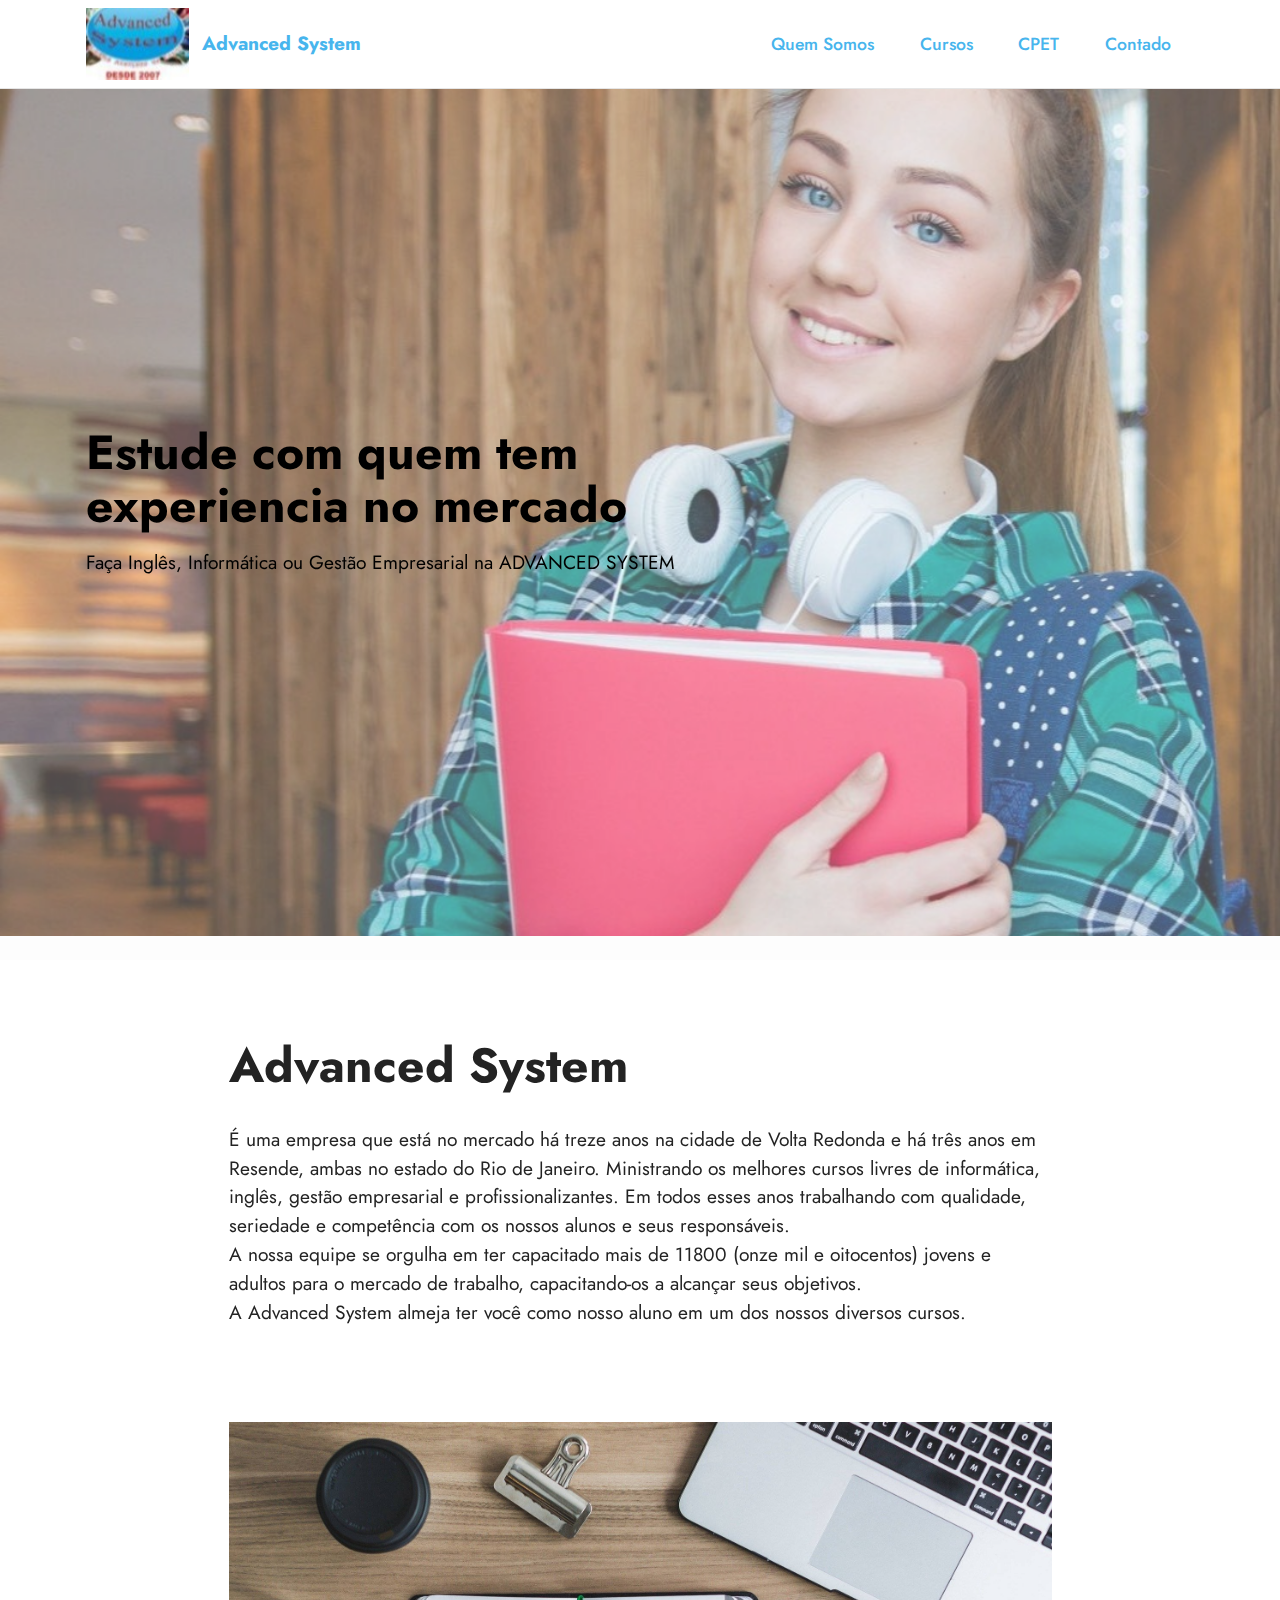
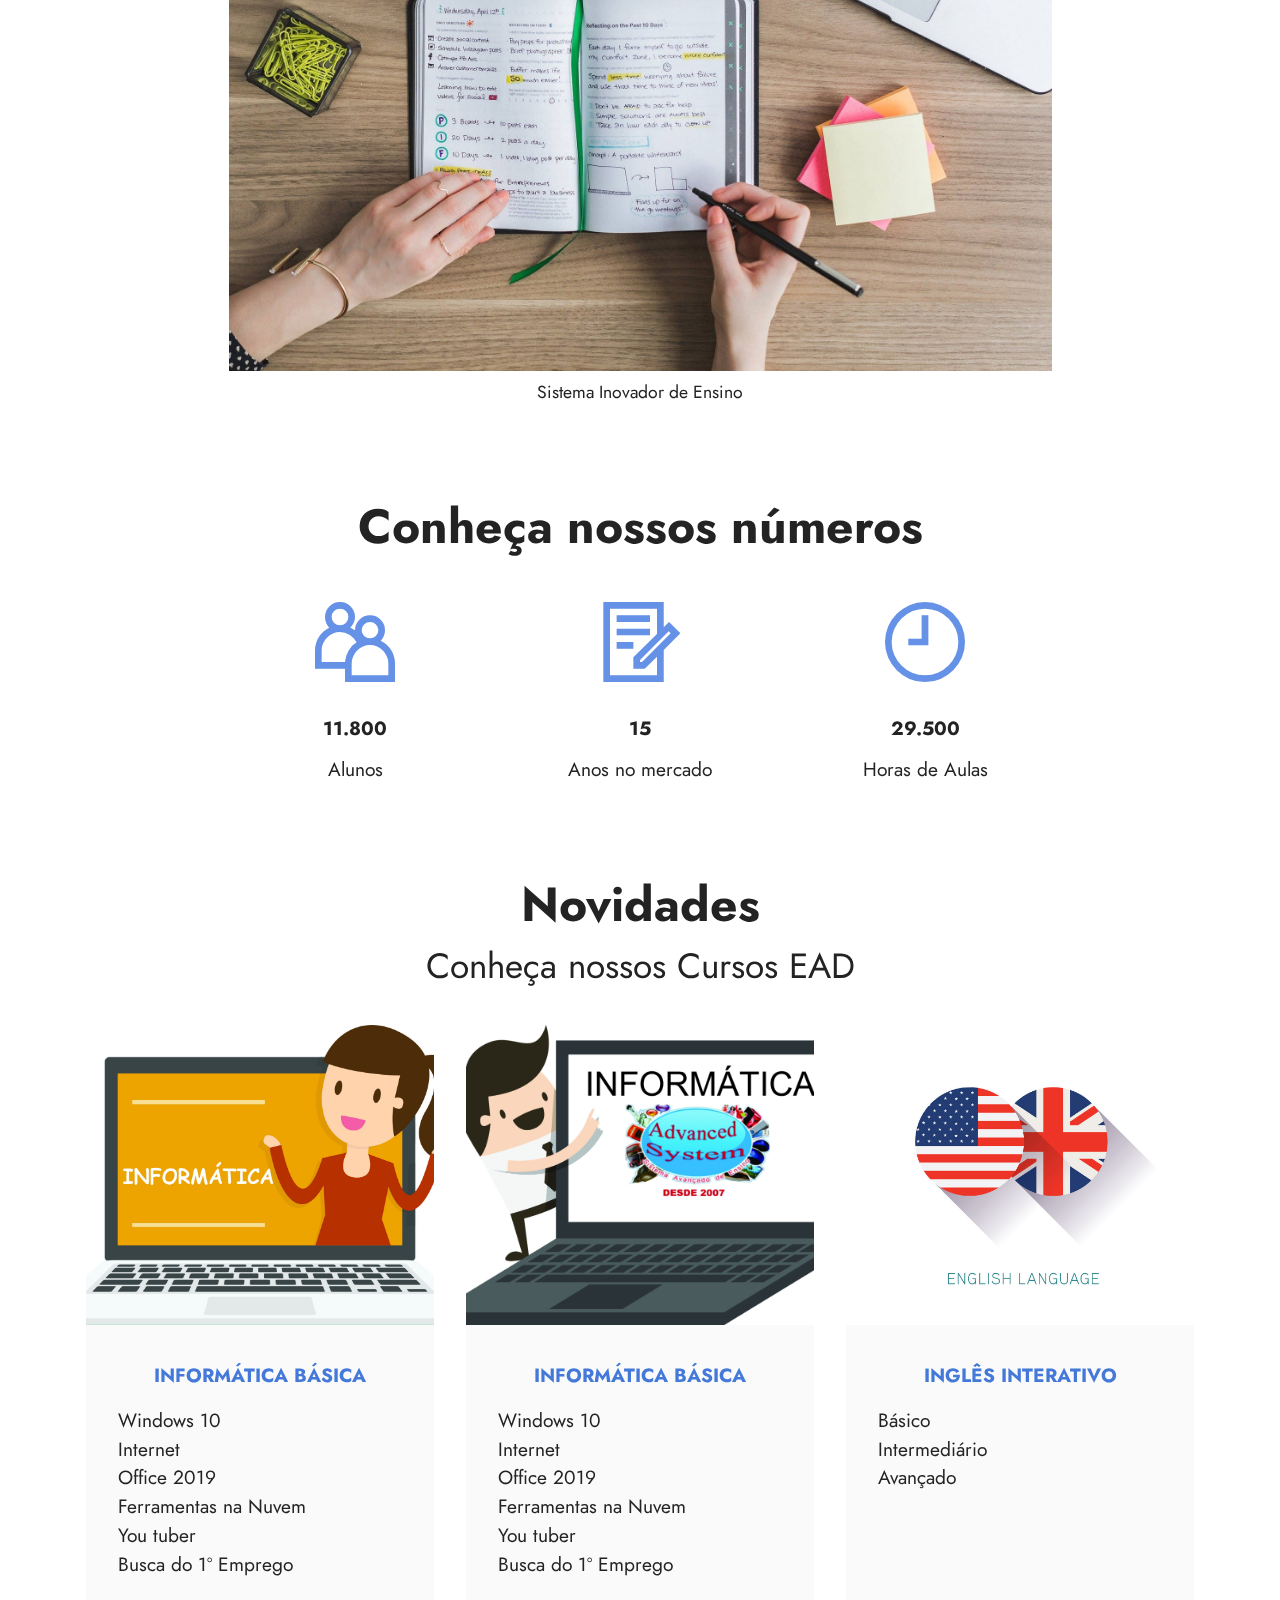
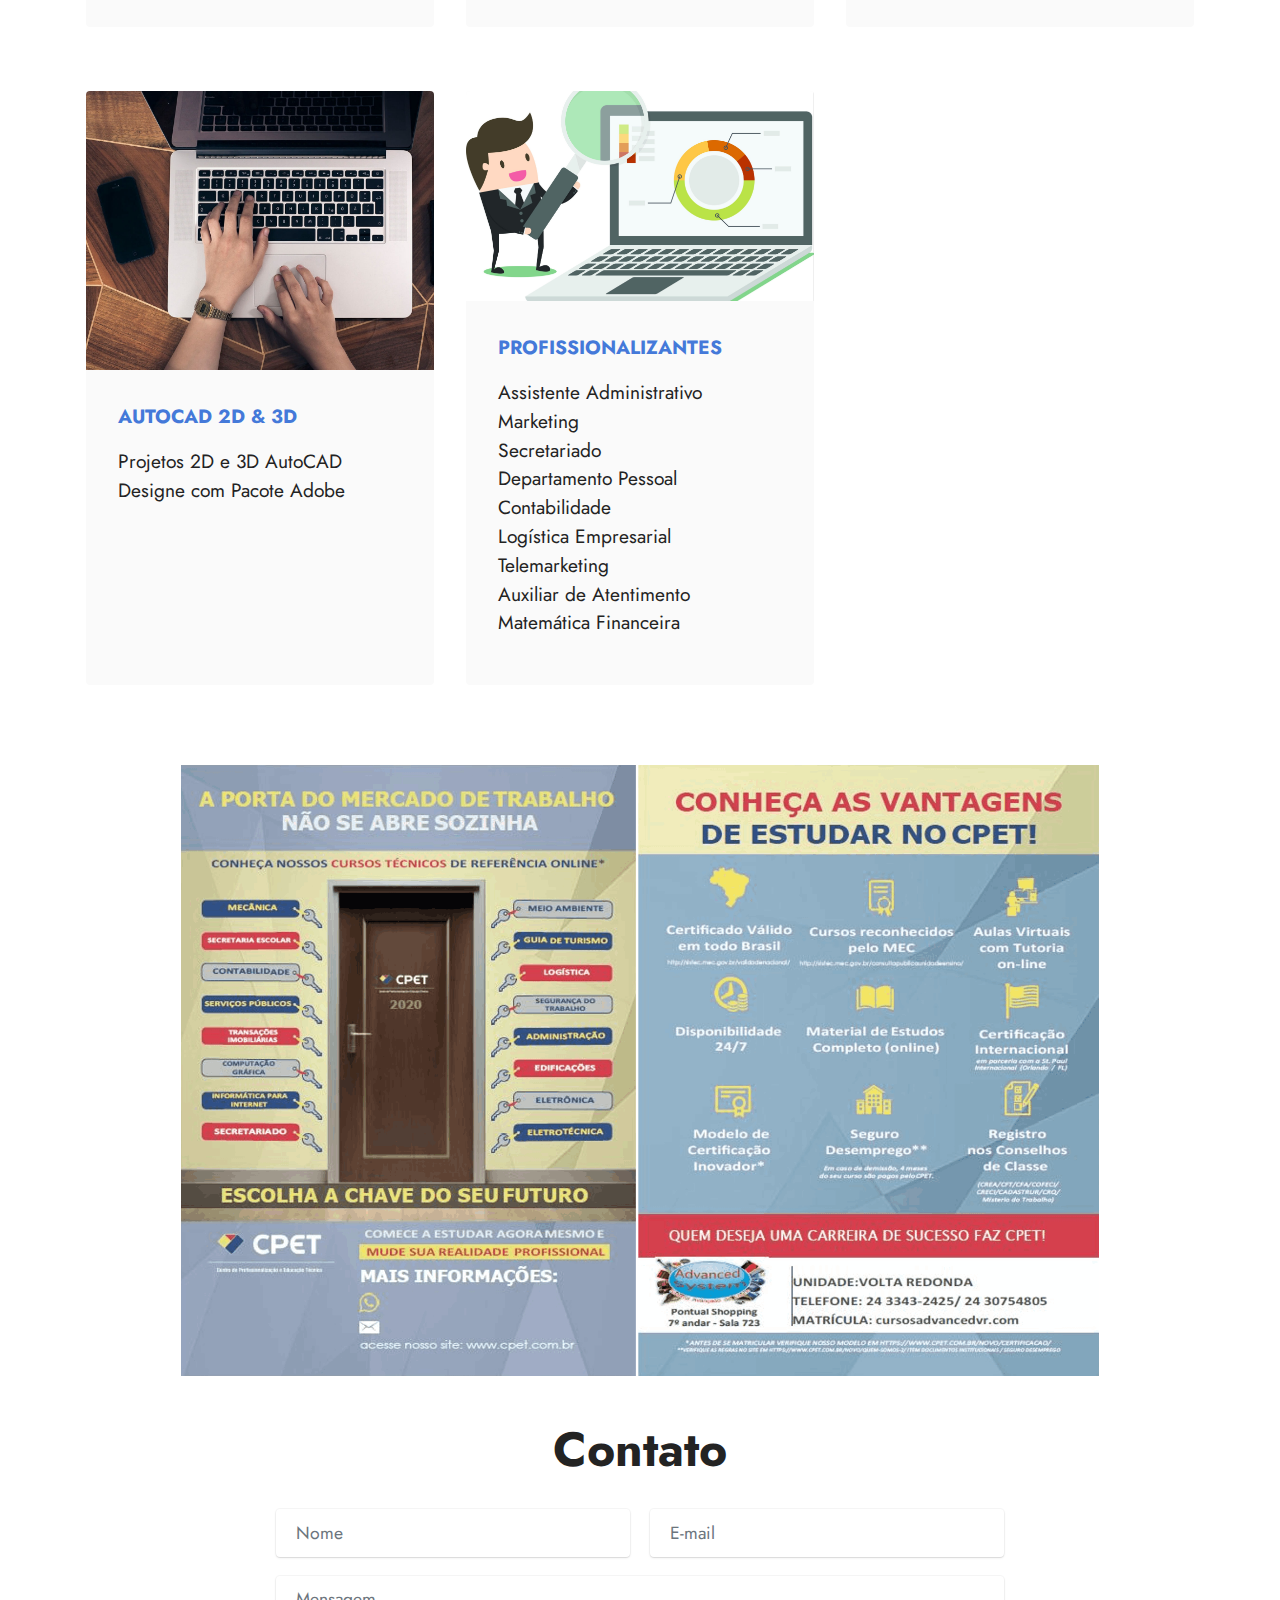
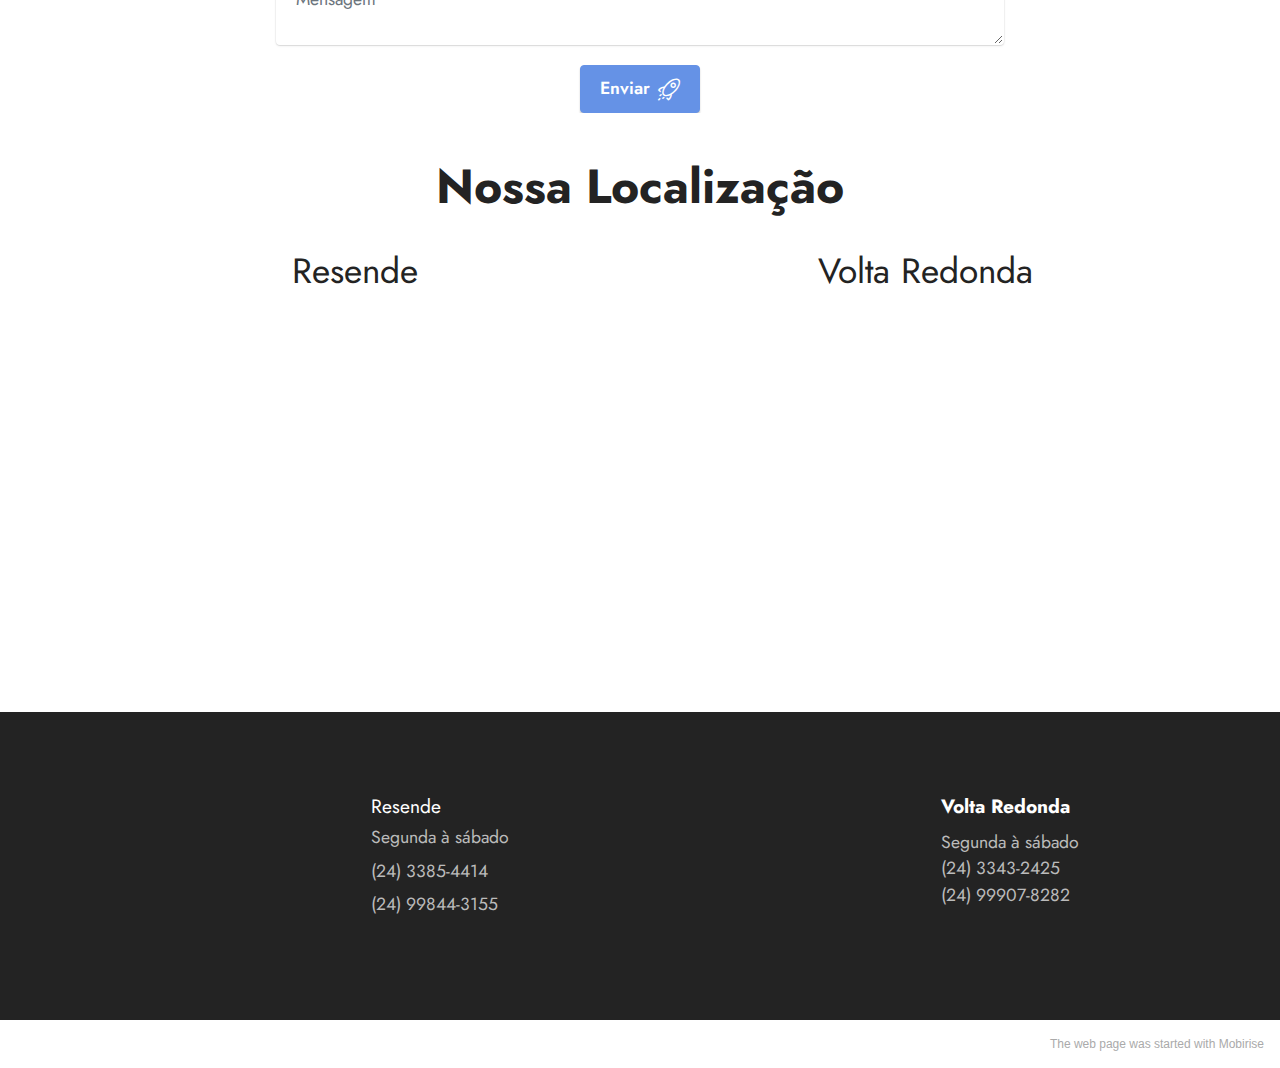
==== index.html @ 60f11ea2 "Link" ====
<!DOCTYPE html>
<html  >
<head>
  <!-- Site made with Mobirise Website Builder v5.2.0, https://mobirise.com -->
  <meta charset="UTF-8">
  <meta http-equiv="X-UA-Compatible" content="IE=edge">
  <meta name="generator" content="Mobirise v5.2.0, mobirise.com">
  <meta name="viewport" content="width=device-width, initial-scale=1, minimum-scale=1">
  <link rel="shortcut icon" href="assets/images/827157-2-121x84.jpeg" type="image/x-icon">
  <meta name="description" content="">
  
  
  <title>Home</title>
  <link rel="stylesheet" href="assets/web/assets/mobirise-icons2/mobirise2.css">
  <link rel="stylesheet" href="assets/web/assets/mobirise-icons-bold/mobirise-icons-bold.css">
  <link rel="stylesheet" href="assets/tether/tether.min.css">
  <link rel="stylesheet" href="assets/bootstrap/css/bootstrap.min.css">
  <link rel="stylesheet" href="assets/bootstrap/css/bootstrap-grid.min.css">
  <link rel="stylesheet" href="assets/bootstrap/css/bootstrap-reboot.min.css">
  <link rel="stylesheet" href="assets/formstyler/jquery.formstyler.css">
  <link rel="stylesheet" href="assets/formstyler/jquery.formstyler.theme.css">
  <link rel="stylesheet" href="assets/datepicker/jquery.datetimepicker.min.css">
  <link rel="stylesheet" href="assets/dropdown/css/style.css">
  <link rel="stylesheet" href="assets/socicon/css/styles.css">
  <link rel="stylesheet" href="assets/theme/css/style.css">
  <link rel="preload" as="style" href="assets/mobirise/css/mbr-additional.css"><link rel="stylesheet" href="assets/mobirise/css/mbr-additional.css" type="text/css">
  
  
  
  
</head>
<body>
  
  <section class="menu cid-s48OLK6784" once="menu" id="menu1-h">
    
    <nav class="navbar navbar-dropdown navbar-fixed-top navbar-expand-lg">
        <div class="container">
            <div class="navbar-brand">
                <span class="navbar-logo">
                    <a href="index.html">
                        <img src="assets/images/827157-2-121x84.jpeg" alt="Advanced System" style="height: 4.5rem;">
                    </a>
                </span>
                <span class="navbar-caption-wrap"><a class="navbar-caption text-info text-primary display-7" href="#top" target="_blank">Advanced System</a></span>
            </div>
            <button class="navbar-toggler" type="button" data-toggle="collapse" data-target="#navbarSupportedContent" aria-controls="navbarNavAltMarkup" aria-expanded="false" aria-label="Toggle navigation">
                <div class="hamburger">
                    <span></span>
                    <span></span>
                    <span></span>
                    <span></span>
                </div>
            </button>
            <div class="collapse navbar-collapse" id="navbarSupportedContent">
                <ul class="navbar-nav nav-dropdown nav-right" data-app-modern-menu="true"><li class="nav-item"><a class="nav-link link text-info text-primary display-4" href="index.html#features1-r">Quem Somos</a></li>
                    <li class="nav-item"><a class="nav-link link text-info text-primary display-4" href="index.html#content3-p">Cursos</a></li><li class="nav-item"><a class="nav-link link text-info text-primary display-4" href="index.html#image3-u">
                            CPET</a></li><li class="nav-item"><a class="nav-link link text-info text-primary display-4" href="index.html#map3-l">
                            Contado</a></li></ul>
                
                
            </div>
        </div>
    </nav>

</section>

<section class="header1 cid-smGAECHZ4O mbr-fullscreen mbr-parallax-background" id="header1-k">

    

    <div class="mbr-overlay" style="opacity: 0.3; background-color: rgb(250, 250, 250);"></div>

    <div class="container">
        <div class="row">
            <div class="col-12 col-lg-7">
                <h1 class="mbr-section-title mbr-fonts-style mb-3 display-2"><strong>Estude com quem tem experiencia no mercado</strong></h1>
                
                <p class="mbr-text mbr-fonts-style display-7">
                    Faça Inglês, Informática ou Gestão Empresarial na ADVANCED SYSTEM</p>
                
            </div>
        </div>
    </div>
</section>

<section class="content1 cid-s48udlf8KU" id="content1-8">
    
    <div class="container">
        <div class="row justify-content-center">
            <div class="title col-12 col-md-9">
                <h3 class="mbr-section-title mbr-fonts-style align-center mb-4 display-2"><strong>Advanced System</strong></h3>
                <h4 class="mbr-section-subtitle align-center mbr-fonts-style mb-4 display-7">É uma empresa que está no mercado há treze anos na cidade de Volta Redonda e há três anos em Resende, ambas no estado do Rio de Janeiro. Ministrando os melhores cursos livres de informática, inglês, gestão empresarial e profissionalizantes. Em todos esses anos trabalhando com qualidade, seriedade e competência com os nossos alunos e seus responsáveis.
<div>A nossa equipe se orgulha em ter capacitado mais de 11800 (onze mil e oitocentos) jovens e adultos para o mercado de trabalho, capacitando-os a alcançar seus objetivos.
</div><div>A Advanced System almeja ter você como nosso aluno em um dos nossos diversos cursos.</div></h4>
                
            </div>
        </div>
    </div>
</section>

<section class="image3 cid-s48upRUlSD" id="image3-9">
    

    

    <div class="container">
        <div class="row justify-content-center">
            <div class="col-12 col-lg-9">
                <div class="image-wrapper">
                    <img src="assets/images/mbr-1920x1279.jpeg" alt="">
                    <p class="mbr-description mbr-fonts-style mt-2 align-center display-4">
                        Sistema Inovador de Ensino</p>
                </div>
            </div>
        </div>
    </div>
</section>

<section class="features1 cid-smKhmNBC9B" id="features1-r">
    

    
    <div class="container">
        <div class="row">
            <div class="col-12 col-lg-9">
                <h3 class="mbr-section-title mbr-fonts-style align-center mb-0 display-2"><strong>Conheça nossos números</strong></h3>
                
            </div>
        </div>
        <div class="row">
            <div class="card col-12 col-md-6 col-lg-3">
                <div class="card-wrapper">
                    <div class="card-box align-center">
                        <div class="iconfont-wrapper">
                            <span class="mbr-iconfont mobi-mbri-users mobi-mbri"></span>
                        </div>
                        <h5 class="card-title mbr-fonts-style display-7"><strong>11.800</strong></h5>
                        <p class="card-text mbr-fonts-style display-7">Alunos</p>
                    </div>
                </div>
            </div>
            <div class="card col-12 col-md-6 col-lg-3">
                <div class="card-wrapper">
                    <div class="card-box align-center">
                        <div class="iconfont-wrapper">
                            <span class="mbr-iconfont mobi-mbri-contact-form mobi-mbri"></span>
                        </div>
                        <h5 class="card-title mbr-fonts-style display-7"><strong>15</strong></h5>
                        <p class="card-text mbr-fonts-style display-7">Anos no mercado</p>
                    </div>
                </div>
            </div>
            <div class="card col-12 col-md-6 col-lg-3">
                <div class="card-wrapper">
                    <div class="card-box align-center">
                        <div class="iconfont-wrapper">
                            <span class="mbr-iconfont mobi-mbri-clock mobi-mbri"></span>
                        </div>
                        <h5 class="card-title mbr-fonts-style display-7"><strong>29.500</strong></h5>
                        <p class="card-text mbr-fonts-style display-7">Horas de Aulas</p>
                    </div>
                </div>
            </div>
            
        </div>
    </div>
</section>

<section class="content3 cid-smJXSwdG21" id="content3-p">
    
    
    <div class="container">
        <div class="mbr-section-head">
            <h4 class="mbr-section-title mbr-fonts-style align-center mb-0 display-2"><strong>Novidades</strong></h4>
            <h5 class="mbr-section-subtitle mbr-fonts-style align-center mb-0 mt-2 display-5">Conheça nossos Cursos EAD</h5>
        </div>
        <div class="row mt-4">
            <div class="item features-image сol-12 col-md-6 col-lg-4">
                <div class="item-wrapper">
                    <div class="item-img">
                        <img src="assets/images/827291-2682x1906.jpeg" alt="" title="">
                    </div>
                    <div class="item-content">
                        
                        <h6 class="item-subtitle mbr-fonts-style mt-1 display-7"><strong>INFORMÁTICA BÁSICA</strong></h6>
                        <p class="mbr-text mbr-fonts-style mt-3 display-7">Windows 10 
<br>Internet ​​​​​​​
<br>Office 2019<br>Ferramentas na Nuvem 
<br>You tuber ​​​​​​​
<br>Busca do 1º Emprego&nbsp;</p>
                    </div>
                    
                </div>
            </div><div class="item features-image сol-12 col-md-6 col-lg-4">
                <div class="item-wrapper">
                    <div class="item-img">
                        <img src="assets/images/827374-1-4128x3014.jpeg" alt="" title="">
                    </div>
                    <div class="item-content">
                        
                        <h6 class="item-subtitle mbr-fonts-style mt-1 display-7"><strong>INFORMÁTICA BÁSICA</strong></h6>
                        <p class="mbr-text mbr-fonts-style mt-3 display-7">Windows 10 
<br>Internet ​​​​​​​
<br>Office 2019<br>Ferramentas na Nuvem 
<br>You tuber ​​​​​​​
<br>Busca do 1º Emprego&nbsp;</p>
                    </div>
                    
                </div>
            </div>
            
            <div class="item features-image сol-12 col-md-6 col-lg-4">
                <div class="item-wrapper">
                    <div class="item-img">
                        <img src="assets/images/827289-1300x1300.jpg" alt="" title="">
                    </div>
                    <div class="item-content">
                        
                        <h6 class="item-subtitle mbr-fonts-style mt-1 display-7"><strong>INGLÊS INTERATIVO</strong></h6>
                        <p class="mbr-text mbr-fonts-style mt-3 display-7">Básico<br>Intermediário<br>Avançado</p>
                    </div>
                    
                </div>
            </div>

        </div>
    </div>
</section>

<section class="features3 cid-smKkvbLAZJ" id="features3-s">
    
    
    <div class="container">
        
        <div class="row mt-4">
            <div class="item features-image сol-12 col-md-6 col-lg-4">
                <div class="item-wrapper">
                    <div class="item-img">
                        <img src="assets/images/work-hand-tabletop-1900x1000.jpeg" alt="">
                    </div>
                    <div class="item-content">
                        <h5 class="item-title mbr-fonts-style display-7"><strong>AUTOCAD 2D &amp; 3D</strong></h5>
                        
                        <p class="mbr-text mbr-fonts-style mt-3 display-7">Projetos 2D e 3D AutoCAD ​​​​​​​<br>​​Designe com Pacote Adobe</p>
                    </div>
                    
                </div>
            </div>
            <div class="item features-image сol-12 col-md-6 col-lg-4">
                <div class="item-wrapper">
                    <div class="item-img">
                        <img src="assets/images/827290-2761x1819.jpeg" alt="">
                    </div>
                    <div class="item-content">
                        <h5 class="item-title mbr-fonts-style display-7"><strong>PROFISSIONALIZANTES</strong></h5>
                        
                        <p class="mbr-text mbr-fonts-style mt-3 display-7">Assistente Administrativo
<br>Marketing
<br>Secretariado
<br>Departamento Pessoal
<br>Contabilidade
<br>Logística Empresarial
<br>Telemarketing
<br>Auxiliar de Atentimento
<br>Matemática Financeira</p>
                    </div>
                    
                </div>
            </div>
            
        </div>
    </div>
</section>

<section class="image3 cid-smKQwLFQRn" id="image3-u">
    

    

    <div class="container">
        <div class="row justify-content-center">
            <div class="col-12 col-lg-10">
                <div class="image-wrapper">
                    <a href="assets/files/FOLDER-CPET.pdf" target="_blank"><img src="assets/images/cpet-1698x1130.png" alt="CPET"></a>
                    
                </div>
            </div>
        </div>
    </div>
</section>

<section class="form5 cid-smJXE0fGxv" id="form5-o">
    
    
    <div class="container">
        <div class="mbr-section-head">
            <h3 class="mbr-section-title mbr-fonts-style align-center mb-0 display-2">
                <strong>Contato</strong></h3>
            
        </div>
        <div class="row justify-content-center mt-4">
            <div class="col-lg-8 mx-auto mbr-form" data-form-type="formoid">
                <form action="https://mobirise.eu/" method="POST" class="mbr-form form-with-styler" data-form-title="Form Name"><input type="hidden" name="email" data-form-email="true" value="Ja2MA0RbP4xzOc2H3a/BITkfBcv0wzYkIYZAI9vAwzWlIuoNz0jMBAwCxETVjVExzMUc67sOfdsoTsnyB6eYFxCloKbfYgy62AZGGD75AjBvE26QhC8WQ/szeBmh+T7j">
                    <div class="">
                        <div hidden="hidden" data-form-alert="" class="alert alert-success col-12">Obrigado!
Entraremos em contato em breve.</div>
                        <div hidden="hidden" data-form-alert-danger="" class="alert alert-danger col-12">Oops...! some
                            problem!</div>
                    </div>
                    <div class="dragArea row">
                        <div class="col-md col-sm-12 form-group" data-for="name">
                            <input type="text" name="name" placeholder="Nome" data-form-field="name" class="form-control" value="" id="name-form5-o">
                        </div>
                        <div class="col-md col-sm-12 form-group" data-for="email">
                            <input type="email" name="email" placeholder="E-mail" data-form-field="email" class="form-control" value="" id="email-form5-o">
                        </div>
                        
                        <div class="col-12 form-group" data-for="textarea">
                            <textarea name="textarea" placeholder="Mensagem" data-form-field="textarea" class="form-control" id="textarea-form5-o"></textarea>
                        </div>
                        <div class="col-lg-12 col-md-12 col-sm-12 align-center mbr-section-btn"><button type="submit" class="btn btn-primary display-4"><span class="mbrib-rocket mbr-iconfont mbr-iconfont-btn"></span>Enviar</button></div>
                    </div>
                </form>
            </div>
        </div>
    </div>
</section>

<section class="map3 cid-smJWCl9apC" id="map3-l">
    
    
    
    

    <div class="container">
        <div class="row">
            <div class="col-12">
                <h3 class="mbr-section-title mb-4 align-center mbr-fonts-style display-2"><strong>Nossa&nbsp;Localização</strong></h3>
            </div>
            <div class="col-12 col-lg-6">
                <h4 class="mbr-section-subtitle mb-3 align-center mbr-fonts-style display-5">Resende</h4>
                <div class="google-map"><iframe frameborder="0" style="border:0" src="https://www.google.com/maps/embed/v1/place?key=AIzaSyCZI5F_k6S1k46ujh0SNrapM89f7mJxd30&amp;q=Centro Comercial Manejo (Goiabão)" allowfullscreen=""></iframe></div>
            </div>
            <div class="col-12 col-lg-6">
                <h4 class="mbr-section-subtitle mb-3 mt-5 mt-lg-0 align-center mbr-fonts-style display-5">Volta Redonda</h4>
                <div class="google-map"><iframe frameborder="0" style="border:0" src="https://www.google.com/maps/embed/v1/place?key=AIzaSyDk89J4FSunMF33ruMVWJaJht_Ro0kvoXs&amp;q=Advanced System" allowfullscreen=""></iframe></div>
            </div>
        </div>
    </div>
</section>

<section class="footer1 cid-smKrWfFVGR" once="footers" id="footer1-t">

    
    
    <div class="container">
        <div class="row mbr-white">
            <div class="col-12 col-md-6 col-lg-3">
                <h5 class="mbr-section-subtitle mbr-fonts-style mb-2 display-7"></h5>
                <ul class="list mbr-fonts-style display-4">
                    <li class="mbr-text item-wrap"><br></li>
                </ul>
            </div>
            <div class="col-12 col-md-6 col-lg-3">
                <h5 class="mbr-section-subtitle mbr-fonts-style mb-2 display-7">Resende<br></h5>
                <ul class="list mbr-fonts-style display-4"><p><span style="font-size: 1.1rem;">Segunda à sábado</span></p><p><span style="font-size: 1.1rem;">(24) 3385-4414</span></p><p>(24) 99844-3155</p><p></p></ul>
            </div>
            <div class="col-12 col-md-6 col-lg-3">
                <h5 class="mbr-section-subtitle mbr-fonts-style mb-2 display-7"></h5>
                <ul class="list mbr-fonts-style display-4">
                    <li class="mbr-text item-wrap"><br></li>
                </ul>
            </div>
            <div class="col-12 col-md-6 col-lg-3">
                <h5 class="mbr-section-subtitle mbr-fonts-style mb-2 display-7"><strong>Volta Redonda</strong></h5>
                <p class="mbr-text mbr-fonts-style mb-4 display-4">Segunda à sábado<br>(24) 3343-2425&nbsp;<br>(24) 99907-8282<br></p>
                
                
            </div>
            
        </div>
    </div>
</section><section style="background-color: #fff; font-family: -apple-system, BlinkMacSystemFont, 'Segoe UI', 'Roboto', 'Helvetica Neue', Arial, sans-serif; color:#aaa; font-size:12px; padding: 0; align-items: center; display: flex;"><a href="https://mobirise.site/h" style="flex: 1 1; height: 3rem; padding-left: 1rem;"></a><p style="flex: 0 0 auto; margin:0; padding-right:1rem;">The <a href="https://mobirise.site/e" style="color:#aaa;">web page</a> was started with Mobirise</p></section><script src="assets/web/assets/jquery/jquery.min.js"></script>  <script src="assets/popper/popper.min.js"></script>  <script src="assets/tether/tether.min.js"></script>  <script src="assets/bootstrap/js/bootstrap.min.js"></script>  <script src="assets/smoothscroll/smooth-scroll.js"></script>  <script src="assets/parallax/jarallax.min.js"></script>  <script src="assets/formstyler/jquery.formstyler.js"></script>  <script src="assets/formstyler/jquery.formstyler.min.js"></script>  <script src="assets/datepicker/jquery.datetimepicker.full.js"></script>  <script src="assets/dropdown/js/nav-dropdown.js"></script>  <script src="assets/dropdown/js/navbar-dropdown.js"></script>  <script src="assets/touchswipe/jquery.touch-swipe.min.js"></script>  <script src="assets/theme/js/script.js"></script>  <script src="assets/formoid/formoid.min.js"></script>  
  
  
</body>
</html>
---- assets/web/assets/mobirise-icons2/mobirise2.css ----
@font-face {
  font-family: 'Moririse2';
  font-display: swap;
  src:  url('mobirise2.eot?f2bix4');
  src:  url('mobirise2.eot?f2bix4#iefix') format('embedded-opentype'),
    url('mobirise2.ttf?f2bix4') format('truetype'),
    url('mobirise2.woff?f2bix4') format('woff'),
    url('mobirise2.svg?f2bix4#mobirise2') format('svg');
  font-weight: normal;
  font-style: normal;
}

[class^="mobi-"], [class*=" mobi-"] {
  /* use !important to prevent issues with browser extensions that change fonts */
  font-family: 'Moririse2' !important;
  speak: none;
  font-style: normal;
  font-weight: normal;
  font-variant: normal;
  text-transform: none;
  line-height: 1;

  /* Better Font Rendering =========== */
  -webkit-font-smoothing: antialiased;
  -moz-osx-font-smoothing: grayscale;
}

.mobi-mbri-add-submenu:before {
  content: "\e900";
}
.mobi-mbri-alert:before {
  content: "\e901";
}
.mobi-mbri-align-center:before {
  content: "\e902";
}
.mobi-mbri-align-justify:before {
  content: "\e903";
}
.mobi-mbri-align-left:before {
  content: "\e904";
}
.mobi-mbri-align-right:before {
  content: "\e905";
}
.mobi-mbri-android:before {
  content: "\e906";
}
.mobi-mbri-apple:before {
  content: "\e907";
}
.mobi-mbri-arrow-down:before {
  content: "\e908";
}
.mobi-mbri-arrow-next:before {
  content: "\e909";
}
.mobi-mbri-arrow-prev:before {
  content: "\e90a";
}
.mobi-mbri-arrow-up:before {
  content: "\e90b";
}
.mobi-mbri-bold:before {
  content: "\e90c";
}
.mobi-mbri-bookmark:before {
  content: "\e90d";
}
.mobi-mbri-bootstrap:before {
  content: "\e90e";
}
.mobi-mbri-briefcase:before {
  content: "\e90f";
}
.mobi-mbri-browse:before {
  content: "\e910";
}
.mobi-mbri-bulleted-list:before {
  content: "\e911";
}
.mobi-mbri-calendar:before {
  content: "\e912";
}
.mobi-mbri-camera:before {
  content: "\e913";
}
.mobi-mbri-cart-add:before {
  content: "\e914";
}
.mobi-mbri-cart-full:before {
  content: "\e915";
}
.mobi-mbri-cash:before {
  content: "\e916";
}
.mobi-mbri-change-style:before {
  content: "\e917";
}
.mobi-mbri-chat:before {
  content: "\e918";
}
.mobi-mbri-clock:before {
  content: "\e919";
}
.mobi-mbri-close:before {
  content: "\e91a";
}
.mobi-mbri-cloud:before {
  content: "\e91b";
}
.mobi-mbri-code:before {
  content: "\e91c";
}
.mobi-mbri-contact-form:before {
  content: "\e91d";
}
.mobi-mbri-credit-card:before {
  content: "\e91e";
}
.mobi-mbri-cursor-click:before {
  content: "\e91f";
}
.mobi-mbri-cust-feedback:before {
  content: "\e920";
}
.mobi-mbri-database:before {
  content: "\e921";
}
.mobi-mbri-delivery:before {
  content: "\e922";
}
.mobi-mbri-desktop:before {
  content: "\e923";
}
.mobi-mbri-devices:before {
  content: "\e924";
}
.mobi-mbri-down:before {
  content: "\e925";
}
.mobi-mbri-download-2:before {
  content: "\e926";
}
.mobi-mbri-download:before {
  content: "\e927";
}
.mobi-mbri-drag-n-drop-2:before {
  content: "\e928";
}
.mobi-mbri-drag-n-drop:before {
  content: "\e929";
}
.mobi-mbri-edit-2:before {
  content: "\e92a";
}
.mobi-mbri-edit:before {
  content: "\e92b";
}
.mobi-mbri-error:before {
  content: "\e92c";
}
.mobi-mbri-extension:before {
  content: "\e92d";
}
.mobi-mbri-features:before {
  content: "\e92e";
}
.mobi-mbri-file:before {
  content: "\e92f";
}
.mobi-mbri-flag:before {
  content: "\e930";
}
.mobi-mbri-folder:before {
  content: "\e931";
}
.mobi-mbri-gift:before {
  content: "\e932";
}
.mobi-mbri-github:before {
  content: "\e933";
}
.mobi-mbri-globe-2:before {
  content: "\e934";
}
.mobi-mbri-globe:before {
  content: "\e935";
}
.mobi-mbri-growing-chart:before {
  content: "\e936";
}
.mobi-mbri-hearth:before {
  content: "\e937";
}
.mobi-mbri-help:before {
  content: "\e938";
}
.mobi-mbri-home:before {
  content: "\e939";
}
.mobi-mbri-hot-cup:before {
  content: "\e93a";
}
.mobi-mbri-idea:before {
  content: "\e93b";
}
.mobi-mbri-image-gallery:before {
  content: "\e93c";
}
.mobi-mbri-image-slider:before {
  content: "\e93d";
}
.mobi-mbri-info:before {
  content: "\e93e";
}
.mobi-mbri-italic:before {
  content: "\e93f";
}
.mobi-mbri-key:before {
  content: "\e940";
}
.mobi-mbri-laptop:before {
  content: "\e941";
}
.mobi-mbri-layers:before {
  content: "\e942";
}
.mobi-mbri-left-right:before {
  content: "\e943";
}
.mobi-mbri-left:before {
  content: "\e944";
}
.mobi-mbri-letter:before {
  content: "\e945";
}
.mobi-mbri-like:before {
  content: "\e946";
}
.mobi-mbri-link:before {
  content: "\e947";
}
.mobi-mbri-lock:before {
  content: "\e948";
}
.mobi-mbri-login:before {
  content: "\e949";
}
.mobi-mbri-logout:before {
  content: "\e94a";
}
.mobi-mbri-magic-stick:before {
  content: "\e94b";
}
.mobi-mbri-map-pin:before {
  content: "\e94c";
}
.mobi-mbri-menu:before {
  content: "\e94d";
}
.mobi-mbri-mobile-2:before {
  content: "\e94e";
}
.mobi-mbri-mobile-horizontal:before {
  content: "\e94f";
}
.mobi-mbri-mobile:before {
  content: "\e950";
}
.mobi-mbri-mobirise:before {
  content: "\e951";
}
.mobi-mbri-more-horizontal:before {
  content: "\e952";
}
.mobi-mbri-more-vertical:before {
  content: "\e953";
}
.mobi-mbri-music:before {
  content: "\e954";
}
.mobi-mbri-new-file:before {
  content: "\e955";
}
.mobi-mbri-numbered-list:before {
  content: "\e956";
}
.mobi-mbri-opened-folder:before {
  content: "\e957";
}
.mobi-mbri-pages:before {
  content: "\e958";
}
.mobi-mbri-paper-plane:before {
  content: "\e959";
}
.mobi-mbri-paperclip:before {
  content: "\e95a";
}
.mobi-mbri-phone:before {
  content: "\e95b";
}
.mobi-mbri-photo:before {
  content: "\e95c";
}
.mobi-mbri-photos:before {
  content: "\e95d";
}
.mobi-mbri-pin:before {
  content: "\e95e";
}
.mobi-mbri-play:before {
  content: "\e95f";
}
.mobi-mbri-plus:before {
  content: "\e960";
}
.mobi-mbri-preview:before {
  content: "\e961";
}
.mobi-mbri-print:before {
  content: "\e962";
}
.mobi-mbri-protect:before {
  content: "\e963";
}
.mobi-mbri-question:before {
  content: "\e964";
}
.mobi-mbri-quote-left:before {
  content: "\e965";
}
.mobi-mbri-quote-right:before {
  content: "\e966";
}
.mobi-mbri-redo:before {
  content: "\e967";
}
.mobi-mbri-refresh:before {
  content: "\e968";
}
.mobi-mbri-responsive-2:before {
  content: "\e969";
}
.mobi-mbri-responsive:before {
  content: "\e96a";
}
.mobi-mbri-right:before {
  content: "\e96b";
}
.mobi-mbri-rocket:before {
  content: "\e96c";
}
.mobi-mbri-sad-face:before {
  content: "\e96d";
}
.mobi-mbri-sale:before {
  content: "\e96e";
}
.mobi-mbri-save:before {
  content: "\e96f";
}
.mobi-mbri-search:before {
  content: "\e970";
}
.mobi-mbri-setting-2:before {
  content: "\e971";
}
.mobi-mbri-setting-3:before {
  content: "\e972";
}
.mobi-mbri-setting:before {
  content: "\e973";
}
.mobi-mbri-share:before {
  content: "\e974";
}
.mobi-mbri-shopping-bag:before {
  content: "\e975";
}
.mobi-mbri-shopping-basket:before {
  content: "\e976";
}
.mobi-mbri-shopping-cart:before {
  content: "\e977";
}
.mobi-mbri-sites:before {
  content: "\e978";
}
.mobi-mbri-smile-face:before {
  content: "\e979";
}
.mobi-mbri-speed:before {
  content: "\e97a";
}
.mobi-mbri-star:before {
  content: "\e97b";
}
.mobi-mbri-success:before {
  content: "\e97c";
}
.mobi-mbri-sun:before {
  content: "\e97d";
}
.mobi-mbri-sun2:before {
  content: "\e97e";
}
.mobi-mbri-tablet-vertical:before {
  content: "\e97f";
}
.mobi-mbri-tablet:before {
  content: "\e980";
}
.mobi-mbri-target:before {
  content: "\e981";
}
.mobi-mbri-timer:before {
  content: "\e982";
}
.mobi-mbri-to-ftp:before {
  content: "\e983";
}
.mobi-mbri-to-local-drive:before {
  content: "\e984";
}
.mobi-mbri-touch-swipe:before {
  content: "\e985";
}
.mobi-mbri-touch:before {
  content: "\e986";
}
.mobi-mbri-trash:before {
  content: "\e987";
}
.mobi-mbri-underline:before {
  content: "\e988";
}
.mobi-mbri-undo:before {
  content: "\e989";
}
.mobi-mbri-unlink:before {
  content: "\e98a";
}
.mobi-mbri-unlock:before {
  content: "\e98b";
}
.mobi-mbri-up-down:before {
  content: "\e98c";
}
.mobi-mbri-up:before {
  content: "\e98d";
}
.mobi-mbri-update:before {
  content: "\e98e";
}
.mobi-mbri-upload-2:before {
  content: "\e98f";
}
.mobi-mbri-upload:before {
  content: "\e990";
}
.mobi-mbri-user-2:before {
  content: "\e991";
}
.mobi-mbri-user:before {
  content: "\e992";
}
.mobi-mbri-users:before {
  content: "\e993";
}
.mobi-mbri-video-play:before {
  content: "\e994";
}
.mobi-mbri-video:before {
  content: "\e995";
}
.mobi-mbri-watch:before {
  content: "\e996";
}
.mobi-mbri-website-theme-2:before {
  content: "\e997";
}
.mobi-mbri-website-theme:before {
  content: "\e998";
}
.mobi-mbri-wifi:before {
  content: "\e999";
}
.mobi-mbri-windows:before {
  content: "\e99a";
}
.mobi-mbri-zoom-in:before {
  content: "\e99b";
}
.mobi-mbri-zoom-out:before {
  content: "\e99c";
}
---- assets/web/assets/mobirise-icons-bold/mobirise-icons-bold.css ----
@font-face {
  font-family: 'mobirise-icons-bold';
  font-display: swap;
  src:  url('mobirise-icons-bold.eot?m1l4yr');
  src:  url('mobirise-icons-bold.eot?m1l4yr#iefix') format('embedded-opentype'),
    url('mobirise-icons-bold.ttf?m1l4yr') format('truetype'),
    url('mobirise-icons-bold.woff?m1l4yr') format('woff'),
    url('mobirise-icons-bold.svg?m1l4yr#mobirise-icons-bold') format('svg');
  font-weight: normal;
  font-style: normal;
}

[class^="mbrib-"], [class*="mbrib-"] {
  /* use !important to prevent issues with browser extensions that change fonts */
  font-family: 'mobirise-icons-bold' !important;
  speak: none;
  font-style: normal;
  font-weight: normal;
  font-variant: normal;
  text-transform: none;
  line-height: 1;

  /* Better Font Rendering =========== */
  -webkit-font-smoothing: antialiased;
  -moz-osx-font-smoothing: grayscale;
}

.mbrib-add-submenu:before {
  content: "\e900";
}
.mbrib-alert:before {
  content: "\e901";
}
.mbrib-align-center:before {
  content: "\e902";
}
.mbrib-align-justify:before {
  content: "\e903";
}
.mbrib-align-left:before {
  content: "\e904";
}
.mbrib-align-right:before {
  content: "\e905";
}
.mbrib-android:before {
  content: "\e906";
}
.mbrib-apple:before {
  content: "\e907";
}
.mbrib-arrow-down:before {
  content: "\e908";
}
.mbrib-arrow-next:before {
  content: "\e909";
}
.mbrib-arrow-prev:before {
  content: "\e90a";
}
.mbrib-arrow-up:before {
  content: "\e90b";
}
.mbrib-bold:before {
  content: "\e90c";
}
.mbrib-bookmark:before {
  content: "\e90d";
}
.mbrib-bootstrap:before {
  content: "\e90e";
}
.mbrib-briefcase:before {
  content: "\e90f";
}
.mbrib-browse:before {
  content: "\e910";
}
.mbrib-bulleted-list:before {
  content: "\e911";
}
.mbrib-calendar:before {
  content: "\e912";
}
.mbrib-camera:before {
  content: "\e913";
}
.mbrib-cart-add:before {
  content: "\e914";
}
.mbrib-cart-full:before {
  content: "\e915";
}
.mbrib-cash:before {
  content: "\e916";
}
.mbrib-change-style:before {
  content: "\e917";
}
.mbrib-chat:before {
  content: "\e918";
}
.mbrib-clock:before {
  content: "\e919";
}
.mbrib-close:before {
  content: "\e91a";
}
.mbrib-cloud:before {
  content: "\e91b";
}
.mbrib-code:before {
  content: "\e91c";
}
.mbrib-contact-form:before {
  content: "\e91d";
}
.mbrib-credit-card:before {
  content: "\e91e";
}
.mbrib-cursor-click:before {
  content: "\e91f";
}
.mbrib-cust-feedback:before {
  content: "\e920";
}
.mbrib-database:before {
  content: "\e921";
}
.mbrib-delivery:before {
  content: "\e922";
}
.mbrib-desktop:before {
  content: "\e923";
}
.mbrib-devices:before {
  content: "\e924";
}
.mbrib-down:before {
  content: "\e925";
}
.mbrib-download:before {
  content: "\e926";
}
.mbrib-drag-n-drop:before {
  content: "\e927";
}
.mbrib-drag-n-drop2:before {
  content: "\e928";
}
.mbrib-edit:before {
  content: "\e929";
}
.mbrib-edit2:before {
  content: "\e92a";
}
.mbrib-error:before {
  content: "\e92b";
}
.mbrib-extension:before {
  content: "\e92c";
}
.mbrib-features:before {
  content: "\e92d";
}
.mbrib-file:before {
  content: "\e92e";
}
.mbrib-flag:before {
  content: "\e92f";
}
.mbrib-folder:before {
  content: "\e930";
}
.mbrib-gift:before {
  content: "\e931";
}
.mbrib-github:before {
  content: "\e932";
}
.mbrib-globe-2:before {
  content: "\e933";
}
.mbrib-globe:before {
  content: "\e934";
}
.mbrib-growing-chart:before {
  content: "\e935";
}
.mbrib-hearth:before {
  content: "\e936";
}
.mbrib-help:before {
  content: "\e937";
}
.mbrib-home:before {
  content: "\e938";
}
.mbrib-hot-cup:before {
  content: "\e939";
}
.mbrib-idea:before {
  content: "\e93a";
}
.mbrib-image-gallery:before {
  content: "\e93b";
}
.mbrib-image-slider:before {
  content: "\e93c";
}
.mbrib-info:before {
  content: "\e93d";
}
.mbrib-italic:before {
  content: "\e93e";
}
.mbrib-key:before {
  content: "\e93f";
}
.mbrib-laptop:before {
  content: "\e940";
}
.mbrib-layers:before {
  content: "\e941";
}
.mbrib-left-right:before {
  content: "\e942";
}
.mbrib-left:before {
  content: "\e943";
}
.mbrib-letter:before {
  content: "\e944";
}
.mbrib-like:before {
  content: "\e945";
}
.mbrib-link:before {
  content: "\e946";
}
.mbrib-lock:before {
  content: "\e947";
}
.mbrib-login:before {
  content: "\e948";
}
.mbrib-logout:before {
  content: "\e949";
}
.mbrib-magic-stick:before {
  content: "\e94a";
}
.mbrib-map-pin:before {
  content: "\e94b";
}
.mbrib-menu:before {
  content: "\e94c";
}
.mbrib-mobile:before {
  content: "\e94d";
}
.mbrib-mobile2:before {
  content: "\e94e";
}
.mbrib-mobirise:before {
  content: "\e94f";
}
.mbrib-more-horizontal:before {
  content: "\e950";
}
.mbrib-more-vertical:before {
  content: "\e951";
}
.mbrib-music:before {
  content: "\e952";
}
.mbrib-new-file:before {
  content: "\e953";
}
.mbrib-numbered-list:before {
  content: "\e954";
}
.mbrib-opened-folder:before {
  content: "\e955";
}
.mbrib-pages:before {
  content: "\e956";
}
.mbrib-paper-plane:before {
  content: "\e957";
}
.mbrib-paperclip:before {
  content: "\e958";
}
.mbrib-photo:before {
  content: "\e959";
}
.mbrib-photos:before {
  content: "\e95a";
}
.mbrib-pin:before {
  content: "\e95b";
}
.mbrib-play:before {
  content: "\e95c";
}
.mbrib-plus:before {
  content: "\e95d";
}
.mbrib-preview:before {
  content: "\e95e";
}
.mbrib-print:before {
  content: "\e95f";
}
.mbrib-protect:before {
  content: "\e960";
}
.mbrib-question:before {
  content: "\e961";
}
.mbrib-quote-left:before {
  content: "\e962";
}
.mbrib-quote-right:before {
  content: "\e963";
}
.mbrib-redo:before {
  content: "\e964";
}
.mbrib-refresh:before {
  content: "\e965";
}
.mbrib-responsive:before {
  content: "\e966";
}
.mbrib-right:before {
  content: "\e967";
}
.mbrib-rocket:before {
  content: "\e968";
}
.mbrib-sad-face:before {
  content: "\e969";
}
.mbrib-sale:before {
  content: "\e96a";
}
.mbrib-save:before {
  content: "\e96b";
}
.mbrib-search:before {
  content: "\e96c";
}
.mbrib-setting:before {
  content: "\e96d";
}
.mbrib-setting2:before {
  content: "\e96e";
}
.mbrib-setting3:before {
  content: "\e96f";
}
.mbrib-share:before {
  content: "\e970";
}
.mbrib-shopping-bag:before {
  content: "\e971";
}
.mbrib-shopping-basket:before {
  content: "\e972";
}
.mbrib-shopping-cart:before {
  content: "\e973";
}
.mbrib-sites:before {
  content: "\e974";
}
.mbrib-smile-face:before {
  content: "\e975";
}
.mbrib-speed:before {
  content: "\e976";
}
.mbrib-star:before {
  content: "\e977";
}
.mbrib-success:before {
  content: "\e978";
}
.mbrib-sun:before {
  content: "\e979";
}
.mbrib-sun2:before {
  content: "\e97a";
}
.mbrib-tablet-vertical:before {
  content: "\e97b";
}
.mbrib-tablet:before {
  content: "\e97c";
}
.mbrib-target:before {
  content: "\e97d";
}
.mbrib-timer:before {
  content: "\e97e";
}
.mbrib-to-ftp:before {
  content: "\e97f";
}
.mbrib-to-local-drive:before {
  content: "\e980";
}
.mbrib-touch-swipe:before {
  content: "\e981";
}
.mbrib-touch:before {
  content: "\e982";
}
.mbrib-trash:before {
  content: "\e983";
}
.mbrib-underline:before {
  content: "\e984";
}
.mbrib-undo:before {
  content: "\e985";
}
.mbrib-unlink:before {
  content: "\e986";
}
.mbrib-unlock:before {
  content: "\e987";
}
.mbrib-up-down:before {
  content: "\e988";
}
.mbrib-up:before {
  content: "\e989";
}
.mbrib-update:before {
  content: "\e98a";
}
.mbrib-upload:before {
  content: "\e98b";
}
.mbrib-user:before {
  content: "\e98c";
}
.mbrib-user2:before {
  content: "\e98d";
}
.mbrib-users:before {
  content: "\e98e";
}
.mbrib-video-play:before {
  content: "\e98f";
}
.mbrib-video:before {
  content: "\e990";
}
.mbrib-watch:before {
  content: "\e991";
}
.mbrib-website-theme:before {
  content: "\e992";
}
.mbrib-wifi:before {
  content: "\e993";
}
.mbrib-windows:before {
  content: "\e994";
}
.mbrib-zoom-out:before {
  content: "\e995";
}
---- assets/dropdown/css/style.css ----
.navbar-dropdown {
  left: 0;
  padding: 0;
  position: absolute;
  right: 0;
  top: 0;
  transition: all 0.45s ease;
  z-index: 1030;
  background: #282828; }
  .navbar-dropdown .navbar-logo {
    margin-right: 0.8rem;
    transition: margin 0.3s ease-in-out;
    vertical-align: middle; }
    .navbar-dropdown .navbar-logo img {
      height: 3.125rem;
      transition: all 0.3s ease-in-out; }
    .navbar-dropdown .navbar-logo.mbr-iconfont {
      font-size: 3.125rem;
      line-height: 3.125rem; }
  .navbar-dropdown .navbar-caption {
    font-weight: 700;
    white-space: normal;
    vertical-align: -4px;
    line-height: 3.125rem !important; }
    .navbar-dropdown .navbar-caption, .navbar-dropdown .navbar-caption:hover {
      color: inherit;
      text-decoration: none; }
  .navbar-dropdown .mbr-iconfont + .navbar-caption {
    vertical-align: -1px; }
  .navbar-dropdown.navbar-fixed-top {
    position: fixed; }
  .navbar-dropdown .navbar-brand span {
    vertical-align: -4px; }
  .navbar-dropdown.bg-color.transparent {
    background: none; }
  .navbar-dropdown.navbar-short .navbar-brand {
    padding: 0.625rem 0; }
    .navbar-dropdown.navbar-short .navbar-brand span {
      vertical-align: -1px; }
  .navbar-dropdown.navbar-short .navbar-caption {
    line-height: 2.375rem !important;
    vertical-align: -2px; }
  .navbar-dropdown.navbar-short .navbar-logo {
    margin-right: 0.5rem; }
    .navbar-dropdown.navbar-short .navbar-logo img {
      height: 2.375rem; }
    .navbar-dropdown.navbar-short .navbar-logo.mbr-iconfont {
      font-size: 2.375rem;
      line-height: 2.375rem; }
  .navbar-dropdown.navbar-short .mbr-table-cell {
    height: 3.625rem; }
  .navbar-dropdown .navbar-close {
    left: 0.6875rem;
    position: fixed;
    top: 0.75rem;
    z-index: 1000; }
  .navbar-dropdown .hamburger-icon {
    content: "";
    display: inline-block;
    vertical-align: middle;
    width: 16px;
    -webkit-box-shadow: 0 -6px 0 1px #282828,0 0 0 1px #282828,0 6px 0 1px #282828;
    -moz-box-shadow: 0 -6px 0 1px #282828,0 0 0 1px #282828,0 6px 0 1px #282828;
    box-shadow: 0 -6px 0 1px #282828,0 0 0 1px #282828,0 6px 0 1px #282828; }

.dropdown-menu .dropdown-toggle[data-toggle="dropdown-submenu"]::after {
  border-bottom: 0.35em solid transparent;
  border-left: 0.35em solid;
  border-right: 0;
  border-top: 0.35em solid transparent;
  margin-left: 0.3rem; }

.dropdown-menu .dropdown-item:focus {
  outline: 0; }

.nav-dropdown {
  font-size: 0.75rem;
  font-weight: 500;
  height: auto !important; }
  .nav-dropdown .nav-btn {
    padding-left: 1rem; }
  .nav-dropdown .link {
    margin: .667em 1.667em;
    font-weight: 500;
    padding: 0;
    transition: color .2s ease-in-out; }
    .nav-dropdown .link.dropdown-toggle {
      margin-right: 2.583em; }
      .nav-dropdown .link.dropdown-toggle::after {
        margin-left: .25rem;
        border-top: 0.35em solid;
        border-right: 0.35em solid transparent;
        border-left: 0.35em solid transparent;
        border-bottom: 0; }
      .nav-dropdown .link.dropdown-toggle[aria-expanded="true"] {
        margin: 0;
        padding: 0.667em 3.263em  0.667em 1.667em; }
  .nav-dropdown .link::after,
  .nav-dropdown .dropdown-item::after {
    color: inherit; }
  .nav-dropdown .btn {
    font-size: 0.75rem;
    font-weight: 700;
    letter-spacing: 0;
    margin-bottom: 0;
    padding-left: 1.25rem;
    padding-right: 1.25rem; }
  .nav-dropdown .dropdown-menu {
    border-radius: 0;
    border: 0;
    left: 0;
    margin: 0;
    padding-bottom: 1.25rem;
    padding-top: 1.25rem;
    position: relative; }
  .nav-dropdown .dropdown-submenu {
    margin-left: 0.125rem;
    top: 0; }
  .nav-dropdown .dropdown-item {
    font-weight: 500;
    line-height: 2;
    padding: 0.3846em 4.615em 0.3846em 1.5385em;
    position: relative;
    transition: color .2s ease-in-out, background-color .2s ease-in-out; }
    .nav-dropdown .dropdown-item::after {
      margin-top: -0.3077em;
      position: absolute;
      right: 1.1538em;
      top: 50%; }
    .nav-dropdown .dropdown-item:focus, .nav-dropdown .dropdown-item:hover {
      background: none; }

@media (max-width: 767px) {
  .nav-dropdown.navbar-toggleable-sm {
    bottom: 0;
    display: none;
    left: 0;
    overflow-x: hidden;
    position: fixed;
    top: 0;
    transform: translateX(-100%);
    -ms-transform: translateX(-100%);
    -webkit-transform: translateX(-100%);
    width: 18.75rem;
    z-index: 999; } }
.nav-dropdown.navbar-toggleable-xl {
  bottom: 0;
  display: none;
  left: 0;
  overflow-x: hidden;
  position: fixed;
  top: 0;
  transform: translateX(-100%);
  -ms-transform: translateX(-100%);
  -webkit-transform: translateX(-100%);
  width: 18.75rem;
  z-index: 999; }

.nav-dropdown-sm {
  display: block !important;
  overflow-x: hidden;
  overflow: auto;
  padding-top: 3.875rem; }
  .nav-dropdown-sm::after {
    content: "";
    display: block;
    height: 3rem;
    width: 100%; }
  .nav-dropdown-sm.collapse.in ~ .navbar-close {
    display: block !important; }
  .nav-dropdown-sm.collapsing, .nav-dropdown-sm.collapse.in {
    transform: translateX(0);
    -ms-transform: translateX(0);
    -webkit-transform: translateX(0);
    transition: all 0.25s ease-out;
    -webkit-transition: all 0.25s ease-out;
    background: #282828; }
  .nav-dropdown-sm.collapsing[aria-expanded="false"] {
    transform: translateX(-100%);
    -ms-transform: translateX(-100%);
    -webkit-transform: translateX(-100%); }
  .nav-dropdown-sm .nav-item {
    display: block;
    margin-left: 0 !important;
    padding-left: 0; }
  .nav-dropdown-sm .link,
  .nav-dropdown-sm .dropdown-item {
    border-top: 1px dotted rgba(255, 255, 255, 0.1);
    font-size: 0.8125rem;
    line-height: 1.6;
    margin: 0 !important;
    padding: 0.875rem 2.4rem 0.875rem 1.5625rem !important;
    position: relative;
    white-space: normal; }
    .nav-dropdown-sm .link:focus, .nav-dropdown-sm .link:hover,
    .nav-dropdown-sm .dropdown-item:focus,
    .nav-dropdown-sm .dropdown-item:hover {
      background: rgba(0, 0, 0, 0.2) !important;
      color: #c0a375; }
  .nav-dropdown-sm .nav-btn {
    position: relative;
    padding: 1.5625rem 1.5625rem 0 1.5625rem; }
    .nav-dropdown-sm .nav-btn::before {
      border-top: 1px dotted rgba(255, 255, 255, 0.1);
      content: "";
      left: 0;
      position: absolute;
      top: 0;
      width: 100%; }
    .nav-dropdown-sm .nav-btn + .nav-btn {
      padding-top: 0.625rem; }
      .nav-dropdown-sm .nav-btn + .nav-btn::before {
        display: none; }
  .nav-dropdown-sm .btn {
    padding: 0.625rem 0; }
  .nav-dropdown-sm .dropdown-toggle[data-toggle="dropdown-submenu"]::after {
    margin-left: .25rem;
    border-top: 0.35em solid;
    border-right: 0.35em solid transparent;
    border-left: 0.35em solid transparent;
    border-bottom: 0; }
  .nav-dropdown-sm .dropdown-toggle[data-toggle="dropdown-submenu"][aria-expanded="true"]::after {
    border-top: 0;
    border-right: 0.35em solid transparent;
    border-left: 0.35em solid transparent;
    border-bottom: 0.35em solid; }
  .nav-dropdown-sm .dropdown-menu {
    margin: 0;
    padding: 0;
    position: relative;
    top: 0;
    left: 0;
    width: 100%;
    border: 0;
    float: none;
    border-radius: 0;
    background: none; }
  .nav-dropdown-sm .dropdown-submenu {
    left: 100%;
    margin-left: 0.125rem;
    margin-top: -1.25rem;
    top: 0; }

.navbar-toggleable-sm .nav-dropdown .dropdown-menu {
  position: absolute; }

.navbar-toggleable-sm .nav-dropdown .dropdown-submenu {
  left: 100%;
  margin-left: 0.125rem;
  margin-top: -1.25rem;
  top: 0; }

.navbar-toggleable-sm.opened .nav-dropdown .dropdown-menu {
  position: relative; }

.navbar-toggleable-sm.opened .nav-dropdown .dropdown-submenu {
  left: 0;
  margin-left: 00rem;
  margin-top: 0rem;
  top: 0; }

.is-builder .nav-dropdown.collapsing {
  transition: none !important; }

/*# sourceMappingURL=style.css.map */
---- assets/socicon/css/styles.css ----
@charset "UTF-8";

@font-face {
  font-family: 'Socicon';
  src:  url('../fonts/socicon.eot');
  src:  url('../fonts/socicon.eot?#iefix') format('embedded-opentype'),
    url('../fonts/socicon.woff2') format('woff2'),
    url('../fonts/socicon.ttf') format('truetype'),
    url('../fonts/socicon.woff') format('woff'),
    url('../fonts/socicon.svg#socicon') format('svg');
  font-weight: normal;
  font-style: normal;
}

[data-icon]:before {
  font-family: "socicon" !important;
  content: attr(data-icon);
  font-style: normal !important;
  font-weight: normal !important;
  font-variant: normal !important;
  text-transform: none !important;
  speak: none;
  line-height: 1;
  -webkit-font-smoothing: antialiased;
  -moz-osx-font-smoothing: grayscale;
}

[class^="socicon-"], [class*=" socicon-"] {
  /* use !important to prevent issues with browser extensions that change fonts */
  font-family: 'Socicon' !important;
  speak: none;
  font-style: normal;
  font-weight: normal;
  font-variant: normal;
  text-transform: none;
  line-height: 1;

  /* Better Font Rendering =========== */
  -webkit-font-smoothing: antialiased;
  -moz-osx-font-smoothing: grayscale;
}

.socicon-eitaa:before {
  content: "\e97c";
}
.socicon-soroush:before {
  content: "\e97d";
}
.socicon-bale:before {
  content: "\e97e";
}
.socicon-zazzle:before {
  content: "\e97b";
}
.socicon-society6:before {
  content: "\e97a";
}
.socicon-redbubble:before {
  content: "\e979";
}
.socicon-avvo:before {
  content: "\e978";
}
.socicon-stitcher:before {
  content: "\e977";
}
.socicon-googlehangouts:before {
  content: "\e974";
}
.socicon-dlive:before {
  content: "\e975";
}
.socicon-vsco:before {
  content: "\e976";
}
.socicon-flipboard:before {
  content: "\e973";
}
.socicon-ubuntu:before {
  content: "\e958";
}
.socicon-artstation:before {
  content: "\e959";
}
.socicon-invision:before {
  content: "\e95a";
}
.socicon-torial:before {
  content: "\e95b";
}
.socicon-collectorz:before {
  content: "\e95c";
}
.socicon-seenthis:before {
  content: "\e95d";
}
.socicon-googleplaymusic:before {
  content: "\e95e";
}
.socicon-debian:before {
  content: "\e95f";
}
.socicon-filmfreeway:before {
  content: "\e960";
}
.socicon-gnome:before {
  content: "\e961";
}
.socicon-itchio:before {
  content: "\e962";
}
.socicon-jamendo:before {
  content: "\e963";
}
.socicon-mix:before {
  content: "\e964";
}
.socicon-sharepoint:before {
  content: "\e965";
}
.socicon-tinder:before {
  content: "\e966";
}
.socicon-windguru:before {
  content: "\e967";
}
.socicon-cdbaby:before {
  content: "\e968";
}
.socicon-elementaryos:before {
  content: "\e969";
}
.socicon-stage32:before {
  content: "\e96a";
}
.socicon-tiktok:before {
  content: "\e96b";
}
.socicon-gitter:before {
  content: "\e96c";
}
.socicon-letterboxd:before {
  content: "\e96d";
}
.socicon-threema:before {
  content: "\e96e";
}
.socicon-splice:before {
  content: "\e96f";
}
.socicon-metapop:before {
  content: "\e970";
}
.socicon-naver:before {
  content: "\e971";
}
.socicon-remote:before {
  content: "\e972";
}
.socicon-internet:before {
  content: "\e957";
}
.socicon-moddb:before {
  content: "\e94b";
}
.socicon-indiedb:before {
  content: "\e94c";
}
.socicon-traxsource:before {
  content: "\e94d";
}
.socicon-gamefor:before {
  content: "\e94e";
}
.socicon-pixiv:before {
  content: "\e94f";
}
.socicon-myanimelist:before {
  content: "\e950";
}
.socicon-blackberry:before {
  content: "\e951";
}
.socicon-wickr:before {
  content: "\e952";
}
.socicon-spip:before {
  content: "\e953";
}
.socicon-napster:before {
  content: "\e954";
}
.socicon-beatport:before {
  content: "\e955";
}
.socicon-hackerone:before {
  content: "\e956";
}
.socicon-hackernews:before {
  content: "\e946";
}
.socicon-smashwords:before {
  content: "\e947";
}
.socicon-kobo:before {
  content: "\e948";
}
.socicon-bookbub:before {
  content: "\e949";
}
.socicon-mailru:before {
  content: "\e94a";
}
.socicon-gitlab:before {
  content: "\e945";
}
.socicon-instructables:before {
  content: "\e944";
}
.socicon-portfolio:before {
  content: "\e943";
}
.socicon-codered:before {
  content: "\e940";
}
.socicon-origin:before {
  content: "\e941";
}
.socicon-nextdoor:before {
  content: "\e942";
}
.socicon-udemy:before {
  content: "\e93f";
}
.socicon-livemaster:before {
  content: "\e93e";
}
.socicon-crunchbase:before {
  content: "\e93b";
}
.socicon-homefy:before {
  content: "\e93c";
}
.socicon-calendly:before {
  content: "\e93d";
}
.socicon-realtor:before {
  content: "\e90f";
}
.socicon-tidal:before {
  content: "\e910";
}
.socicon-qobuz:before {
  content: "\e911";
}
.socicon-natgeo:before {
  content: "\e912";
}
.socicon-mastodon:before {
  content: "\e913";
}
.socicon-unsplash:before {
  content: "\e914";
}
.socicon-homeadvisor:before {
  content: "\e915";
}
.socicon-angieslist:before {
  content: "\e916";
}
.socicon-codepen:before {
  content: "\e917";
}
.socicon-slack:before {
  content: "\e918";
}
.socicon-openaigym:before {
  content: "\e919";
}
.socicon-logmein:before {
  content: "\e91a";
}
.socicon-fiverr:before {
  content: "\e91b";
}
.socicon-gotomeeting:before {
  content: "\e91c";
}
.socicon-aliexpress:before {
  content: "\e91d";
}
.socicon-guru:before {
  content: "\e91e";
}
.socicon-appstore:before {
  content: "\e91f";
}
.socicon-homes:before {
  content: "\e920";
}
.socicon-zoom:before {
  content: "\e921";
}
.socicon-alibaba:before {
  content: "\e922";
}
.socicon-craigslist:before {
  content: "\e923";
}
.socicon-wix:before {
  content: "\e924";
}
.socicon-redfin:before {
  content: "\e925";
}
.socicon-googlecalendar:before {
  content: "\e926";
}
.socicon-shopify:before {
  content: "\e927";
}
.socicon-freelancer:before {
  content: "\e928";
}
.socicon-seedrs:before {
  content: "\e929";
}
.socicon-bing:before {
  content: "\e92a";
}
.socicon-doodle:before {
  content: "\e92b";
}
.socicon-bonanza:before {
  content: "\e92c";
}
.socicon-squarespace:before {
  content: "\e92d";
}
.socicon-toptal:before {
  content: "\e92e";
}
.socicon-gust:before {
  content: "\e92f";
}
.socicon-ask:before {
  content: "\e930";
}
.socicon-trulia:before {
  content: "\e931";
}
.socicon-loomly:before {
  content: "\e932";
}
.socicon-ghost:before {
  content: "\e933";
}
.socicon-upwork:before {
  content: "\e934";
}
.socicon-fundable:before {
  content: "\e935";
}
.socicon-booking:before {
  content: "\e936";
}
.socicon-googlemaps:before {
  content: "\e937";
}
.socicon-zillow:before {
  content: "\e938";
}
.socicon-niconico:before {
  content: "\e939";
}
.socicon-toneden:before {
  content: "\e93a";
}
.socicon-augment:before {
  content: "\e908";
}
.socicon-bitbucket:before {
  content: "\e909";
}
.socicon-fyuse:before {
  content: "\e90a";
}
.socicon-yt-gaming:before {
  content: "\e90b";
}
.socicon-sketchfab:before {
  content: "\e90c";
}
.socicon-mobcrush:before {
  content: "\e90d";
}
.socicon-microsoft:before {
  content: "\e90e";
}
.socicon-pandora:before {
  content: "\e907";
}
.socicon-messenger:before {
  content: "\e906";
}
.socicon-gamewisp:before {
  content: "\e905";
}
.socicon-bloglovin:before {
  content: "\e904";
}
.socicon-tunein:before {
  content: "\e903";
}
.socicon-gamejolt:before {
  content: "\e901";
}
.socicon-trello:before {
  content: "\e902";
}
.socicon-spreadshirt:before {
  content: "\e900";
}
.socicon-500px:before {
  content: "\e000";
}
.socicon-8tracks:before {
  content: "\e001";
}
.socicon-airbnb:before {
  content: "\e002";
}
.socicon-alliance:before {
  content: "\e003";
}
.socicon-amazon:before {
  content: "\e004";
}
.socicon-amplement:before {
  content: "\e005";
}
.socicon-android:before {
  content: "\e006";
}
.socicon-angellist:before {
  content: "\e007";
}
.socicon-apple:before {
  content: "\e008";
}
.socicon-appnet:before {
  content: "\e009";
}
.socicon-baidu:before {
  content: "\e00a";
}
.socicon-bandcamp:before {
  content: "\e00b";
}
.socicon-battlenet:before {
  content: "\e00c";
}
.socicon-mixer:before {
  content: "\e00d";
}
.socicon-bebee:before {
  content: "\e00e";
}
.socicon-bebo:before {
  content: "\e00f";
}
.socicon-behance:before {
  content: "\e010";
}
.socicon-blizzard:before {
  content: "\e011";
}
.socicon-blogger:before {
  content: "\e012";
}
.socicon-buffer:before {
  content: "\e013";
}
.socicon-chrome:before {
  content: "\e014";
}
.socicon-coderwall:before {
  content: "\e015";
}
.socicon-curse:before {
  content: "\e016";
}
.socicon-dailymotion:before {
  content: "\e017";
}
.socicon-deezer:before {
  content: "\e018";
}
.socicon-delicious:before {
  content: "\e019";
}
.socicon-deviantart:before {
  content: "\e01a";
}
.socicon-diablo:before {
  content: "\e01b";
}
.socicon-digg:before {
  content: "\e01c";
}
.socicon-discord:before {
  content: "\e01d";
}
.socicon-disqus:before {
  content: "\e01e";
}
.socicon-douban:before {
  content: "\e01f";
}
.socicon-draugiem:before {
  content: "\e020";
}
.socicon-dribbble:before {
  content: "\e021";
}
.socicon-drupal:before {
  content: "\e022";
}
.socicon-ebay:before {
  content: "\e023";
}
.socicon-ello:before {
  content: "\e024";
}
.socicon-endomodo:before {
  content: "\e025";
}
.socicon-envato:before {
  content: "\e026";
}
.socicon-etsy:before {
  content: "\e027";
}
.socicon-facebook:before {
  content: "\e028";
}
.socicon-feedburner:before {
  content: "\e029";
}
.socicon-filmweb:before {
  content: "\e02a";
}
.socicon-firefox:before {
  content: "\e02b";
}
.socicon-flattr:before {
  content: "\e02c";
}
.socicon-flickr:before {
  content: "\e02d";
}
.socicon-formulr:before {
  content: "\e02e";
}
.socicon-forrst:before {
  content: "\e02f";
}
.socicon-foursquare:before {
  content: "\e030";
}
.socicon-friendfeed:before {
  content: "\e031";
}
.socicon-github:before {
  content: "\e032";
}
.socicon-goodreads:before {
  content: "\e033";
}
.socicon-google:before {
  content: "\e034";
}
.socicon-googlescholar:before {
  content: "\e035";
}
.socicon-googlegroups:before {
  content: "\e036";
}
.socicon-googlephotos:before {
  content: "\e037";
}
.socicon-googleplus:before {
  content: "\e038";
}
.socicon-grooveshark:before {
  content: "\e039";
}
.socicon-hackerrank:before {
  content: "\e03a";
}
.socicon-hearthstone:before {
  content: "\e03b";
}
.socicon-hellocoton:before {
  content: "\e03c";
}
.socicon-heroes:before {
  content: "\e03d";
}
.socicon-smashcast:before {
  content: "\e03e";
}
.socicon-horde:before {
  content: "\e03f";
}
.socicon-houzz:before {
  content: "\e040";
}
.socicon-icq:before {
  content: "\e041";
}
.socicon-identica:before {
  content: "\e042";
}
.socicon-imdb:before {
  content: "\e043";
}
.socicon-instagram:before {
  content: "\e044";
}
.socicon-issuu:before {
  content: "\e045";
}
.socicon-istock:before {
  content: "\e046";
}
.socicon-itunes:before {
  content: "\e047";
}
.socicon-keybase:before {
  content: "\e048";
}
.socicon-lanyrd:before {
  content: "\e049";
}
.socicon-lastfm:before {
  content: "\e04a";
}
.socicon-line:before {
  content: "\e04b";
}
.socicon-linkedin:before {
  content: "\e04c";
}
.socicon-livejournal:before {
  content: "\e04d";
}
.socicon-lyft:before {
  content: "\e04e";
}
.socicon-macos:before {
  content: "\e04f";
}
.socicon-mail:before {
  content: "\e050";
}
.socicon-medium:before {
  content: "\e051";
}
.socicon-meetup:before {
  content: "\e052";
}
.socicon-mixcloud:before {
  content: "\e053";
}
.socicon-modelmayhem:before {
  content: "\e054";
}
.socicon-mumble:before {
  content: "\e055";
}
.socicon-myspace:before {
  content: "\e056";
}
.socicon-newsvine:before {
  content: "\e057";
}
.socicon-nintendo:before {
  content: "\e058";
}
.socicon-npm:before {
  content: "\e059";
}
.socicon-odnoklassniki:before {
  content: "\e05a";
}
.socicon-openid:before {
  content: "\e05b";
}
.socicon-opera:before {
  content: "\e05c";
}
.socicon-outlook:before {
  content: "\e05d";
}
.socicon-overwatch:before {
  content: "\e05e";
}
.socicon-patreon:before {
  content: "\e05f";
}
.socicon-paypal:before {
  content: "\e060";
}
.socicon-periscope:before {
  content: "\e061";
}
.socicon-persona:before {
  content: "\e062";
}
.socicon-pinterest:before {
  content: "\e063";
}
.socicon-play:before {
  content: "\e064";
}
.socicon-player:before {
  content: "\e065";
}
.socicon-playstation:before {
  content: "\e066";
}
.socicon-pocket:before {
  content: "\e067";
}
.socicon-qq:before {
  content: "\e068";
}
.socicon-quora:before {
  content: "\e069";
}
.socicon-raidcall:before {
  content: "\e06a";
}
.socicon-ravelry:before {
  content: "\e06b";
}
.socicon-reddit:before {
  content: "\e06c";
}
.socicon-renren:before {
  content: "\e06d";
}
.socicon-researchgate:before {
  content: "\e06e";
}
.socicon-residentadvisor:before {
  content: "\e06f";
}
.socicon-reverbnation:before {
  content: "\e070";
}
.socicon-rss:before {
  content: "\e071";
}
.socicon-sharethis:before {
  content: "\e072";
}
.socicon-skype:before {
  content: "\e073";
}
.socicon-slideshare:before {
  content: "\e074";
}
.socicon-smugmug:before {
  content: "\e075";
}
.socicon-snapchat:before {
  content: "\e076";
}
.socicon-songkick:before {
  content: "\e077";
}
.socicon-soundcloud:before {
  content: "\e078";
}
.socicon-spotify:before {
  content: "\e079";
}
.socicon-stackexchange:before {
  content: "\e07a";
}
.socicon-stackoverflow:before {
  content: "\e07b";
}
.socicon-starcraft:before {
  content: "\e07c";
}
.socicon-stayfriends:before {
  content: "\e07d";
}
.socicon-steam:before {
  content: "\e07e";
}
.socicon-storehouse:before {
  content: "\e07f";
}
.socicon-strava:before {
  content: "\e080";
}
.socicon-streamjar:before {
  content: "\e081";
}
.socicon-stumbleupon:before {
  content: "\e082";
}
.socicon-swarm:before {
  content: "\e083";
}
.socicon-teamspeak:before {
  content: "\e084";
}
.socicon-teamviewer:before {
  content: "\e085";
}
.socicon-technorati:before {
  content: "\e086";
}
.socicon-telegram:before {
  content: "\e087";
}
.socicon-tripadvisor:before {
  content: "\e088";
}
.socicon-tripit:before {
  content: "\e089";
}
.socicon-triplej:before {
  content: "\e08a";
}
.socicon-tumblr:before {
  content: "\e08b";
}
.socicon-twitch:before {
  content: "\e08c";
}
.socicon-twitter:before {
  content: "\e08d";
}
.socicon-uber:before {
  content: "\e08e";
}
.socicon-ventrilo:before {
  content: "\e08f";
}
.socicon-viadeo:before {
  content: "\e090";
}
.socicon-viber:before {
  content: "\e091";
}
.socicon-viewbug:before {
  content: "\e092";
}
.socicon-vimeo:before {
  content: "\e093";
}
.socicon-vine:before {
  content: "\e094";
}
.socicon-vkontakte:before {
  content: "\e095";
}
.socicon-warcraft:before {
  content: "\e096";
}
.socicon-wechat:before {
  content: "\e097";
}
.socicon-weibo:before {
  content: "\e098";
}
.socicon-whatsapp:before {
  content: "\e099";
}
.socicon-wikipedia:before {
  content: "\e09a";
}
.socicon-windows:before {
  content: "\e09b";
}
.socicon-wordpress:before {
  content: "\e09c";
}
.socicon-wykop:before {
  content: "\e09d";
}
.socicon-xbox:before {
  content: "\e09e";
}
.socicon-xing:before {
  content: "\e09f";
}
.socicon-yahoo:before {
  content: "\e0a0";
}
.socicon-yammer:before {
  content: "\e0a1";
}
.socicon-yandex:before {
  content: "\e0a2";
}
.socicon-yelp:before {
  content: "\e0a3";
}
.socicon-younow:before {
  content: "\e0a4";
}
.socicon-youtube:before {
  content: "\e0a5";
}
.socicon-zapier:before {
  content: "\e0a6";
}
.socicon-zerply:before {
  content: "\e0a7";
}
.socicon-zomato:before {
  content: "\e0a8";
}
.socicon-zynga:before {
  content: "\e0a9";
}
---- assets/theme/css/style.css ----
section {
  background-color: #ffffff;
}

body {
  font-style: normal;
  line-height: 1.5;
  font-weight: 400;
  color: #232323;
  position: relative;
}

section,
.container,
.container-fluid {
  position: relative;
  word-wrap: break-word;
}

a.mbr-iconfont:hover {
  text-decoration: none;
}

.article .lead p,
.article .lead ul,
.article .lead ol,
.article .lead pre,
.article .lead blockquote {
  margin-bottom: 0;
}

a {
  font-style: normal;
  font-weight: 400;
  cursor: pointer;
}

a, a:hover {
  text-decoration: none;
}

.mbr-section-title {
  font-style: normal;
  line-height: 1.3;
}

.mbr-section-subtitle {
  line-height: 1.3;
}

.mbr-text {
  font-style: normal;
  line-height: 1.7;
}

h1,
h2,
h3,
h4,
h5,
h6,
.display-1,
.display-2,
.display-4,
.display-5,
.display-7,
span,
p,
a {
  line-height: 1;
  word-break: break-word;
  word-wrap: break-word;
  font-weight: 400;
}

b,
strong {
  font-weight: bold;
}

input:-webkit-autofill, input:-webkit-autofill:hover, input:-webkit-autofill:focus, input:-webkit-autofill:active {
  -webkit-transition-delay: 9999s;
          transition-delay: 9999s;
  -webkit-transition-property: background-color, color;
  transition-property: background-color, color;
}

textarea[type="hidden"] {
  display: none;
}

section {
  background-position: 50% 50%;
  background-repeat: no-repeat;
  background-size: cover;
}

section .mbr-background-video,
section .mbr-background-video-preview {
  position: absolute;
  bottom: 0;
  left: 0;
  right: 0;
  top: 0;
}

.hidden {
  visibility: hidden;
}

.mbr-z-index20 {
  z-index: 20;
}

/*! Base colors */
.mbr-white {
  color: #ffffff;
}

.mbr-black {
  color: #111111;
}

.mbr-bg-white {
  background-color: #ffffff;
}

.mbr-bg-black {
  background-color: #000000;
}

/*! Text-aligns */
.align-left {
  text-align: left;
}

.align-center {
  text-align: center;
}

.align-right {
  text-align: right;
}

/*! Font-weight  */
.mbr-light {
  font-weight: 300;
}

.mbr-regular {
  font-weight: 400;
}

.mbr-semibold {
  font-weight: 500;
}

.mbr-bold {
  font-weight: 700;
}

/*! Media  */
.media-content {
  -ms-flex-preferred-size: 100%;
      flex-basis: 100%;
}

.media-container-row {
  display: -webkit-box;
  display: -ms-flexbox;
  display: flex;
  -webkit-box-orient: horizontal;
  -webkit-box-direction: normal;
      -ms-flex-direction: row;
          flex-direction: row;
  -ms-flex-wrap: wrap;
      flex-wrap: wrap;
  -webkit-box-pack: center;
      -ms-flex-pack: center;
          justify-content: center;
  -ms-flex-line-pack: center;
      align-content: center;
  -webkit-box-align: start;
      -ms-flex-align: start;
          align-items: start;
}

.media-container-row .media-size-item {
  width: 400px;
}

.media-container-column {
  display: -webkit-box;
  display: -ms-flexbox;
  display: flex;
  -webkit-box-orient: vertical;
  -webkit-box-direction: normal;
      -ms-flex-direction: column;
          flex-direction: column;
  -ms-flex-wrap: wrap;
      flex-wrap: wrap;
  -webkit-box-pack: center;
      -ms-flex-pack: center;
          justify-content: center;
  -ms-flex-line-pack: center;
      align-content: center;
  -webkit-box-align: stretch;
      -ms-flex-align: stretch;
          align-items: stretch;
}

.media-container-column > * {
  width: 100%;
}

@media (min-width: 992px) {
  .media-container-row {
    -ms-flex-wrap: nowrap;
        flex-wrap: nowrap;
  }
}

figure {
  margin-bottom: 0;
  overflow: hidden;
}

figure[mbr-media-size] {
  -webkit-transition: width 0.1s;
  transition: width 0.1s;
}

img,
iframe {
  display: block;
  width: 100%;
}

.card {
  background-color: transparent;
  border: none;
}

.card-box {
  width: 100%;
}

.card-img {
  text-align: center;
  -ms-flex-negative: 0;
      flex-shrink: 0;
  -webkit-flex-shrink: 0;
}

.media {
  max-width: 100%;
  margin: 0 auto;
}

.mbr-figure {
  -ms-flex-item-align: center;
      -ms-grid-row-align: center;
      align-self: center;
}

.media-container > div {
  max-width: 100%;
}

.mbr-figure img,
.card-img img {
  width: 100%;
}

@media (max-width: 991px) {
  .media-size-item {
    width: auto !important;
  }
  .media {
    width: auto;
  }
  .mbr-figure {
    width: 100% !important;
  }
}

/*! Buttons */
.mbr-section-btn {
  margin-left: -0.6rem;
  margin-right: -0.6rem;
  font-size: 0;
}

.btn {
  font-weight: 600;
  border-width: 1px;
  font-style: normal;
  margin: 0.6rem 0.6rem;
  white-space: normal;
  -webkit-transition: all 0.2s ease-in-out;
  transition: all 0.2s ease-in-out;
  display: -webkit-inline-box;
  display: -ms-inline-flexbox;
  display: inline-flex;
  -webkit-box-align: center;
      -ms-flex-align: center;
          align-items: center;
  -webkit-box-pack: center;
      -ms-flex-pack: center;
          justify-content: center;
  word-break: break-word;
}

.btn-sm {
  font-weight: 600;
  letter-spacing: 0px;
  -webkit-transition: all 0.3s ease-in-out;
  transition: all 0.3s ease-in-out;
}

.btn-md {
  font-weight: 600;
  letter-spacing: 0px;
  -webkit-transition: all 0.3s ease-in-out;
  transition: all 0.3s ease-in-out;
}

.btn-lg {
  font-weight: 600;
  letter-spacing: 0px;
  -webkit-transition: all 0.3s ease-in-out;
  transition: all 0.3s ease-in-out;
}

.btn-form {
  margin: 0;
}

.btn-form:hover {
  cursor: pointer;
}

nav .mbr-section-btn {
  margin-left: 0rem;
  margin-right: 0rem;
}

/*! Btn icon margin */
.btn .mbr-iconfont,
.btn.btn-sm .mbr-iconfont {
  -webkit-box-ordinal-group: 2;
      -ms-flex-order: 1;
          order: 1;
  cursor: pointer;
  margin-left: 0.5rem;
  vertical-align: sub;
}

.btn.btn-md .mbr-iconfont,
.btn.btn-md .mbr-iconfont {
  margin-left: 0.8rem;
}

.mbr-regular {
  font-weight: 400;
}

.mbr-semibold {
  font-weight: 500;
}

.mbr-bold {
  font-weight: 700;
}

[type="submit"] {
  -webkit-appearance: none;
}

/*! Full-screen */
.mbr-fullscreen .mbr-overlay {
  min-height: 100vh;
}

.mbr-fullscreen {
  display: -webkit-box;
  display: -ms-flexbox;
  display: flex;
  display: -moz-flex;
  display: -ms-flex;
  display: -o-flex;
  -webkit-box-align: center;
      -ms-flex-align: center;
          align-items: center;
  min-height: 100vh;
  padding-top: 3rem;
  padding-bottom: 3rem;
}

/*! Map */
.map {
  height: 25rem;
  position: relative;
}

.map iframe {
  width: 100%;
  height: 100%;
}

/*! Scroll to top arrow */
.mbr-arrow-up {
  bottom: 25px;
  right: 90px;
  position: fixed;
  text-align: right;
  z-index: 5000;
  color: #ffffff;
  font-size: 22px;
}

.mbr-arrow-up a {
  background: rgba(0, 0, 0, 0.2);
  border-radius: 50%;
  color: #fff;
  display: inline-block;
  height: 60px;
  width: 60px;
  border: 2px solid #fff;
  outline-style: none !important;
  position: relative;
  text-decoration: none;
  -webkit-transition: all 0.3s ease-in-out;
  transition: all 0.3s ease-in-out;
  cursor: pointer;
  text-align: center;
}

.mbr-arrow-up a:hover {
  background-color: rgba(0, 0, 0, 0.4);
}

.mbr-arrow-up a i {
  line-height: 60px;
}

.mbr-arrow-up-icon {
  display: block;
  color: #fff;
}

.mbr-arrow-up-icon::before {
  content: "\203a";
  display: inline-block;
  font-family: serif;
  font-size: 22px;
  line-height: 1;
  font-style: normal;
  position: relative;
  top: 6px;
  left: -4px;
  -webkit-transform: rotate(-90deg);
          transform: rotate(-90deg);
}

/*! Arrow Down */
.mbr-arrow {
  position: absolute;
  bottom: 45px;
  left: 50%;
  width: 60px;
  height: 60px;
  cursor: pointer;
  background-color: rgba(80, 80, 80, 0.5);
  border-radius: 50%;
  -webkit-transform: translateX(-50%);
          transform: translateX(-50%);
}

@media (max-width: 767px) {
  .mbr-arrow {
    display: none;
  }
}

.mbr-arrow > a {
  display: inline-block;
  text-decoration: none;
  outline-style: none;
  -webkit-animation: arrowdown 1.7s ease-in-out infinite;
          animation: arrowdown 1.7s ease-in-out infinite;
  color: #ffffff;
}

.mbr-arrow > a > i {
  position: absolute;
  top: -2px;
  left: 15px;
  font-size: 2rem;
}

#scrollToTop a i::before {
  content: "";
  position: absolute;
  display: block;
  border-bottom: 2.5px solid #fff;
  border-left: 2.5px solid #fff;
  width: 27.8%;
  height: 27.8%;
  left: 50%;
  top: 50%;
  -webkit-transform: rotate(135deg);
  transform: translateY(-30%) translateX(-50%) rotate(135deg);
}

@keyframes arrowdown {
  0% {
    -webkit-transform: translateY(0px);
            transform: translateY(0px);
  }
  50% {
    -webkit-transform: translateY(-5px);
            transform: translateY(-5px);
  }
  100% {
    -webkit-transform: translateY(0px);
            transform: translateY(0px);
  }
}

@-webkit-keyframes arrowdown {
  0% {
    -webkit-transform: translateY(0px);
            transform: translateY(0px);
  }
  50% {
    -webkit-transform: translateY(-5px);
            transform: translateY(-5px);
  }
  100% {
    -webkit-transform: translateY(0px);
            transform: translateY(0px);
  }
}

@media (max-width: 500px) {
  .mbr-arrow-up {
    left: 50%;
    right: auto;
  }
}

/*Gradients animation*/
@keyframes gradient-animation {
  from {
    background-position: 0% 100%;
    -webkit-animation-timing-function: ease-in-out;
            animation-timing-function: ease-in-out;
  }
  to {
    background-position: 100% 0%;
    -webkit-animation-timing-function: ease-in-out;
            animation-timing-function: ease-in-out;
  }
}

@-webkit-keyframes gradient-animation {
  from {
    background-position: 0% 100%;
    -webkit-animation-timing-function: ease-in-out;
            animation-timing-function: ease-in-out;
  }
  to {
    background-position: 100% 0%;
    -webkit-animation-timing-function: ease-in-out;
            animation-timing-function: ease-in-out;
  }
}

.bg-gradient {
  background-size: 200% 200%;
  animation: gradient-animation 5s infinite alternate;
  -webkit-animation: gradient-animation 5s infinite alternate;
}

.menu .navbar-brand {
  display: -webkit-flex;
}

.menu .navbar-brand span {
  display: -webkit-box;
  display: -ms-flexbox;
  display: flex;
  display: -webkit-flex;
}

.menu .navbar-brand .navbar-caption-wrap {
  display: -webkit-flex;
}

.menu .navbar-brand .navbar-logo img {
  display: -webkit-flex;
}

@media (min-width: 768px) and (max-width: 991px) {
  .menu .navbar-toggleable-sm .navbar-nav {
    display: -webkit-box;
    display: -ms-flexbox;
  }
}

@media (max-width: 991px) {
  .menu .navbar-collapse {
    max-height: 93.5vh;
  }
  .menu .navbar-collapse.show {
    overflow: auto;
  }
}

@media (min-width: 992px) {
  .menu .navbar-nav.nav-dropdown {
    display: -webkit-flex;
  }
  .menu .navbar-toggleable-sm .navbar-collapse {
    display: -webkit-flex !important;
  }
  .menu .collapsed .navbar-collapse {
    max-height: 93.5vh;
  }
  .menu .collapsed .navbar-collapse.show {
    overflow: auto;
  }
}

@media (max-width: 767px) {
  .menu .navbar-collapse {
    max-height: 80vh;
  }
}

.nav-link .mbr-iconfont {
  margin-right: .5rem;
}

.navbar {
  display: -webkit-flex;
  -webkit-flex-wrap: wrap;
  -webkit-align-items: center;
  -webkit-justify-content: space-between;
}

.navbar-collapse {
  -webkit-flex-basis: 100%;
  -webkit-flex-grow: 1;
  -webkit-align-items: center;
}

.nav-dropdown .link {
  padding: 0.667em 1.667em !important;
  margin: 0 !important;
}

.nav {
  display: -webkit-flex;
  -webkit-flex-wrap: wrap;
}

.row {
  display: -webkit-flex;
  -webkit-flex-wrap: wrap;
}

.justify-content-center {
  -webkit-justify-content: center;
}

.form-inline {
  display: -webkit-flex;
}

.card-wrapper {
  -webkit-flex: 1;
}

.carousel-control {
  z-index: 10;
  display: -webkit-flex;
}

.carousel-controls {
  display: -webkit-flex;
}

.media {
  display: -webkit-flex;
}

.form-group:focus {
  outline: none;
}

.jq-selectbox__select {
  padding: 7px 0;
  position: relative;
}

.jq-selectbox__dropdown {
  overflow: hidden;
  border-radius: 10px;
  position: absolute;
  top: 100%;
  left: 0 !important;
  width: 100% !important;
}

.jq-selectbox__trigger-arrow {
  right: 0;
  -webkit-transform: translateY(-50%);
          transform: translateY(-50%);
}

.jq-selectbox li {
  padding: 1.07em 0.5em;
}

input[type="range"] {
  padding-left: 0 !important;
  padding-right: 0 !important;
}

.modal-dialog,
.modal-content {
  height: 100%;
}

.modal-dialog .carousel-inner {
  height: calc(100vh - 1.75rem);
}

@media (max-width: 575px) {
  .modal-dialog .carousel-inner {
    height: calc(100vh - 1rem);
  }
}

.carousel-item {
  text-align: center;
}

.carousel-item img {
  margin: auto;
}

.navbar-toggler {
  -webkit-align-self: flex-start;
  -ms-flex-item-align: start;
  align-self: flex-start;
  padding: 0.25rem 0.75rem;
  font-size: 1.25rem;
  line-height: 1;
  background: transparent;
  border: 1px solid transparent;
  border-radius: 0.25rem;
}

.navbar-toggler:focus,
.navbar-toggler:hover {
  text-decoration: none;
}

.navbar-toggler-icon {
  display: inline-block;
  width: 1.5em;
  height: 1.5em;
  vertical-align: middle;
  content: "";
  background: no-repeat center center;
  background-size: 100% 100%;
}

.navbar-toggler-left {
  position: absolute;
  left: 1rem;
}

.navbar-toggler-right {
  position: absolute;
  right: 1rem;
}

.card-img {
  width: auto;
}

.menu .navbar.collapsed:not(.beta-menu) {
  -webkit-box-orient: vertical;
  -webkit-box-direction: normal;
      -ms-flex-direction: column;
          flex-direction: column;
}

.carousel-item.active,
.carousel-item-next,
.carousel-item-prev {
  display: -webkit-box;
  display: -ms-flexbox;
  display: flex;
}

.note-air-layout .dropup .dropdown-menu,
.note-air-layout .navbar-fixed-bottom .dropdown .dropdown-menu {
  bottom: initial !important;
}

html,
body {
  height: auto;
  min-height: 100vh;
}

.dropup .dropdown-toggle::after {
  display: none;
}

.form-asterisk {
  font-family: initial;
  position: absolute;
  top: -2px;
  font-weight: normal;
}

.form-control-label {
  position: relative;
  cursor: pointer;
  margin-bottom: 0.357em;
  padding: 0;
}

.alert {
  color: #ffffff;
  border-radius: 0;
  border: 0;
  font-size: 1.1rem;
  line-height: 1.5;
  margin-bottom: 1.875rem;
  padding: 1.25rem;
  position: relative;
  text-align: center;
}

.alert.alert-form::after {
  background-color: inherit;
  bottom: -7px;
  content: "";
  display: block;
  height: 14px;
  left: 50%;
  margin-left: -7px;
  position: absolute;
  -webkit-transform: rotate(45deg);
          transform: rotate(45deg);
  width: 14px;
}

.form-control {
  background-color: #ffffff;
  background-clip: border-box;
  color: #232323;
  line-height: 1rem !important;
  height: auto;
  padding: 0.6rem 1.2rem;
  -webkit-transition: border-color 0.25s ease 0s;
  transition: border-color 0.25s ease 0s;
  border: 1px solid transparent !important;
  border-radius: 4px;
  -webkit-box-shadow: rgba(0, 0, 0, 0.07) 0px 1px 1px 0px, rgba(0, 0, 0, 0.07) 0px 1px 3px 0px, rgba(0, 0, 0, 0.03) 0px 0px 0px 1px;
          box-shadow: rgba(0, 0, 0, 0.07) 0px 1px 1px 0px, rgba(0, 0, 0, 0.07) 0px 1px 3px 0px, rgba(0, 0, 0, 0.03) 0px 0px 0px 1px;
}

.form-active .form-control:invalid {
  border-color: red;
}

form .row {
  margin-left: -0.6rem;
  margin-right: -0.6rem;
}

form .row [class*="col"] {
  padding-left: 0.6rem;
  padding-right: 0.6rem;
}

form .mbr-section-btn {
  margin: 0;
  padding-left: 0.6rem;
  padding-right: 0.6rem;
}

form .btn {
  display: -webkit-box;
  display: -ms-flexbox;
  display: flex;
  padding: 0.6rem 1.2rem;
  margin: 0;
}

form .form-check-input {
  margin-top: .5;
}

textarea.form-control {
  line-height: 1.5rem !important;
}

.form-group {
  margin-bottom: 1.2rem;
}

.form-control,
form .btn {
  min-height: 48px;
}

.gdpr-block label span.textGDPR input[name='gdpr'] {
  top: 7px;
}

.form-control:focus {
  -webkit-box-shadow: none;
          box-shadow: none;
}

:focus {
  outline: none;
}

.mbr-overlay {
  background-color: #000;
  bottom: 0;
  left: 0;
  opacity: 0.5;
  position: absolute;
  right: 0;
  top: 0;
  z-index: 0;
  pointer-events: none;
}

blockquote {
  font-style: italic;
  padding: 3rem;
  font-size: 1.09rem;
  position: relative;
  border-left: 3px solid;
}

ul,
ol,
pre,
blockquote {
  margin-bottom: 2.3125rem;
}

.mt-4 {
  margin-top: 2rem !important;
}

.mb-4 {
  margin-bottom: 2rem !important;
}

@media (min-width: 992px) {
  .container {
    padding-left: 16px;
    padding-right: 16px;
  }
  .row {
    margin-left: -16px;
    margin-right: -16px;
  }
  .row > [class*="col"] {
    padding-left: 16px;
    padding-right: 16px;
  }
}

@media (min-width: 768px) {
  .container-fluid {
    padding-left: 32px;
    padding-right: 32px;
  }
}

@media (min-width: 768px) and (max-width: 991px) {
  .mbr-container {
    padding-left: 32px;
    padding-right: 32px;
  }
}

@media (max-width: 767px) {
  .mbr-container {
    padding-left: 16px;
    padding-right: 16px;
  }
}

.card-wrapper,
.item-wrapper {
  overflow: hidden;
}

.app-video-wrapper > img {
  opacity: 1;
}
/*# sourceMappingURL=style.css.map */.engine {
	position: absolute;
	text-indent: -2400px;
	text-align: center;
	padding: 0;
	top: 0;
	left: -2400px;
}
---- assets/mobirise/css/mbr-additional.css ----
@import url(https://fonts.googleapis.com/css?family=Jost:100,200,300,400,500,600,700,800,900,100i,200i,300i,400i,500i,600i,700i,800i,900i&display=swap);





body {
  font-family: IBM Plex Sans;
}
.display-1 {
  font-family: 'Jost', sans-serif;
  font-size: 4.6rem;
  line-height: 1.1;
}
.display-1 > .mbr-iconfont {
  font-size: 5.75rem;
}
.display-2 {
  font-family: 'Jost', sans-serif;
  font-size: 3rem;
  line-height: 1.1;
}
.display-2 > .mbr-iconfont {
  font-size: 3.75rem;
}
.display-4 {
  font-family: 'Jost', sans-serif;
  font-size: 1.1rem;
  line-height: 1.5;
}
.display-4 > .mbr-iconfont {
  font-size: 1.375rem;
}
.display-5 {
  font-family: 'Jost', sans-serif;
  font-size: 2.2rem;
  line-height: 1.5;
}
.display-5 > .mbr-iconfont {
  font-size: 2.75rem;
}
.display-7 {
  font-family: 'Jost', sans-serif;
  font-size: 1.2rem;
  line-height: 1.5;
}
.display-7 > .mbr-iconfont {
  font-size: 1.5rem;
}
/* ---- Fluid typography for mobile devices ---- */
/* 1.4 - font scale ratio ( bootstrap == 1.42857 ) */
/* 100vw - current viewport width */
/* (48 - 20)  48 == 48rem == 768px, 20 == 20rem == 320px(minimal supported viewport) */
/* 0.65 - min scale variable, may vary */
@media (max-width: 992px) {
  .display-1 {
    font-size: 3.68rem;
  }
}
@media (max-width: 768px) {
  .display-1 {
    font-size: 3.22rem;
    font-size: calc( 2.26rem + (4.6 - 2.26) * ((100vw - 20rem) / (48 - 20)));
    line-height: calc( 1.1 * (2.26rem + (4.6 - 2.26) * ((100vw - 20rem) / (48 - 20))));
  }
  .display-2 {
    font-size: 2.4rem;
    font-size: calc( 1.7rem + (3 - 1.7) * ((100vw - 20rem) / (48 - 20)));
    line-height: calc( 1.3 * (1.7rem + (3 - 1.7) * ((100vw - 20rem) / (48 - 20))));
  }
  .display-4 {
    font-size: 0.88rem;
    font-size: calc( 1.0350000000000001rem + (1.1 - 1.0350000000000001) * ((100vw - 20rem) / (48 - 20)));
    line-height: calc( 1.4 * (1.0350000000000001rem + (1.1 - 1.0350000000000001) * ((100vw - 20rem) / (48 - 20))));
  }
  .display-5 {
    font-size: 1.76rem;
    font-size: calc( 1.42rem + (2.2 - 1.42) * ((100vw - 20rem) / (48 - 20)));
    line-height: calc( 1.4 * (1.42rem + (2.2 - 1.42) * ((100vw - 20rem) / (48 - 20))));
  }
  .display-7 {
    font-size: 0.96rem;
    font-size: calc( 1.07rem + (1.2 - 1.07) * ((100vw - 20rem) / (48 - 20)));
    line-height: calc( 1.4 * (1.07rem + (1.2 - 1.07) * ((100vw - 20rem) / (48 - 20))));
  }
}
/* Buttons */
.btn {
  padding: 0.6rem 1.2rem;
  border-radius: 4px;
}
.btn-sm {
  padding: 0.6rem 1.2rem;
  border-radius: 4px;
}
.btn-md {
  padding: 0.6rem 1.2rem;
  border-radius: 4px;
}
.btn-lg {
  padding: 1rem 2.6rem;
  border-radius: 4px;
}
.bg-primary {
  background-color: #6592e6 !important;
}
.bg-success {
  background-color: #40b0bf !important;
}
.bg-info {
  background-color: #47b5ed !important;
}
.bg-warning {
  background-color: #ffe161 !important;
}
.bg-danger {
  background-color: #ff9966 !important;
}
.btn-primary,
.btn-primary:active {
  background-color: #6592e6 !important;
  border-color: #6592e6 !important;
  color: #ffffff !important;
  box-shadow: 0 2px 2px 0 rgba(0, 0, 0, 0.2);
}
.btn-primary:hover,
.btn-primary:focus,
.btn-primary.focus,
.btn-primary.active {
  color: #ffffff !important;
  background-color: #2260d2 !important;
  border-color: #2260d2 !important;
  box-shadow: 0 2px 5px 0 rgba(0, 0, 0, 0.2);
}
.btn-primary.disabled,
.btn-primary:disabled {
  color: #ffffff !important;
  background-color: #2260d2 !important;
  border-color: #2260d2 !important;
}
.btn-secondary,
.btn-secondary:active {
  background-color: #ff6666 !important;
  border-color: #ff6666 !important;
  color: #ffffff !important;
  box-shadow: 0 2px 2px 0 rgba(0, 0, 0, 0.2);
}
.btn-secondary:hover,
.btn-secondary:focus,
.btn-secondary.focus,
.btn-secondary.active {
  color: #ffffff !important;
  background-color: #ff0f0f !important;
  border-color: #ff0f0f !important;
  box-shadow: 0 2px 5px 0 rgba(0, 0, 0, 0.2);
}
.btn-secondary.disabled,
.btn-secondary:disabled {
  color: #ffffff !important;
  background-color: #ff0f0f !important;
  border-color: #ff0f0f !important;
}
.btn-info,
.btn-info:active {
  background-color: #47b5ed !important;
  border-color: #47b5ed !important;
  color: #ffffff !important;
  box-shadow: 0 2px 2px 0 rgba(0, 0, 0, 0.2);
}
.btn-info:hover,
.btn-info:focus,
.btn-info.focus,
.btn-info.active {
  color: #ffffff !important;
  background-color: #148cca !important;
  border-color: #148cca !important;
  box-shadow: 0 2px 5px 0 rgba(0, 0, 0, 0.2);
}
.btn-info.disabled,
.btn-info:disabled {
  color: #ffffff !important;
  background-color: #148cca !important;
  border-color: #148cca !important;
}
.btn-success,
.btn-success:active {
  background-color: #40b0bf !important;
  border-color: #40b0bf !important;
  color: #ffffff !important;
  box-shadow: 0 2px 2px 0 rgba(0, 0, 0, 0.2);
}
.btn-success:hover,
.btn-success:focus,
.btn-success.focus,
.btn-success.active {
  color: #ffffff !important;
  background-color: #2a747e !important;
  border-color: #2a747e !important;
  box-shadow: 0 2px 5px 0 rgba(0, 0, 0, 0.2);
}
.btn-success.disabled,
.btn-success:disabled {
  color: #ffffff !important;
  background-color: #2a747e !important;
  border-color: #2a747e !important;
}
.btn-warning,
.btn-warning:active {
  background-color: #ffe161 !important;
  border-color: #ffe161 !important;
  color: #614f00 !important;
  box-shadow: 0 2px 2px 0 rgba(0, 0, 0, 0.2);
}
.btn-warning:hover,
.btn-warning:focus,
.btn-warning.focus,
.btn-warning.active {
  color: #0a0800 !important;
  background-color: #ffd10a !important;
  border-color: #ffd10a !important;
  box-shadow: 0 2px 5px 0 rgba(0, 0, 0, 0.2);
}
.btn-warning.disabled,
.btn-warning:disabled {
  color: #614f00 !important;
  background-color: #ffd10a !important;
  border-color: #ffd10a !important;
}
.btn-danger,
.btn-danger:active {
  background-color: #ff9966 !important;
  border-color: #ff9966 !important;
  color: #ffffff !important;
  box-shadow: 0 2px 2px 0 rgba(0, 0, 0, 0.2);
}
.btn-danger:hover,
.btn-danger:focus,
.btn-danger.focus,
.btn-danger.active {
  color: #ffffff !important;
  background-color: #ff5f0f !important;
  border-color: #ff5f0f !important;
  box-shadow: 0 2px 5px 0 rgba(0, 0, 0, 0.2);
}
.btn-danger.disabled,
.btn-danger:disabled {
  color: #ffffff !important;
  background-color: #ff5f0f !important;
  border-color: #ff5f0f !important;
}
.btn-white,
.btn-white:active {
  background-color: #fafafa !important;
  border-color: #fafafa !important;
  color: #7a7a7a !important;
  box-shadow: 0 2px 2px 0 rgba(0, 0, 0, 0.2);
}
.btn-white:hover,
.btn-white:focus,
.btn-white.focus,
.btn-white.active {
  color: #4f4f4f !important;
  background-color: #cfcfcf !important;
  border-color: #cfcfcf !important;
  box-shadow: 0 2px 5px 0 rgba(0, 0, 0, 0.2);
}
.btn-white.disabled,
.btn-white:disabled {
  color: #7a7a7a !important;
  background-color: #cfcfcf !important;
  border-color: #cfcfcf !important;
}
.btn-black,
.btn-black:active {
  background-color: #232323 !important;
  border-color: #232323 !important;
  color: #ffffff !important;
  box-shadow: 0 2px 2px 0 rgba(0, 0, 0, 0.2);
}
.btn-black:hover,
.btn-black:focus,
.btn-black.focus,
.btn-black.active {
  color: #ffffff !important;
  background-color: #000000 !important;
  border-color: #000000 !important;
  box-shadow: 0 2px 5px 0 rgba(0, 0, 0, 0.2);
}
.btn-black.disabled,
.btn-black:disabled {
  color: #ffffff !important;
  background-color: #000000 !important;
  border-color: #000000 !important;
}
.btn-primary-outline,
.btn-primary-outline:active {
  background-color: transparent !important;
  border-color: transparent;
  color: #6592e6;
}
.btn-primary-outline:hover,
.btn-primary-outline:focus,
.btn-primary-outline.focus,
.btn-primary-outline.active {
  color: #2260d2 !important;
  background-color: transparent!important;
  border-color: transparent!important;
  box-shadow: none!important;
}
.btn-primary-outline.disabled,
.btn-primary-outline:disabled {
  color: #ffffff !important;
  background-color: #6592e6 !important;
  border-color: #6592e6 !important;
}
.btn-secondary-outline,
.btn-secondary-outline:active {
  background-color: transparent !important;
  border-color: transparent;
  color: #ff6666;
}
.btn-secondary-outline:hover,
.btn-secondary-outline:focus,
.btn-secondary-outline.focus,
.btn-secondary-outline.active {
  color: #ff0f0f !important;
  background-color: transparent!important;
  border-color: transparent!important;
  box-shadow: none!important;
}
.btn-secondary-outline.disabled,
.btn-secondary-outline:disabled {
  color: #ffffff !important;
  background-color: #ff6666 !important;
  border-color: #ff6666 !important;
}
.btn-info-outline,
.btn-info-outline:active {
  background-color: transparent !important;
  border-color: transparent;
  color: #47b5ed;
}
.btn-info-outline:hover,
.btn-info-outline:focus,
.btn-info-outline.focus,
.btn-info-outline.active {
  color: #148cca !important;
  background-color: transparent!important;
  border-color: transparent!important;
  box-shadow: none!important;
}
.btn-info-outline.disabled,
.btn-info-outline:disabled {
  color: #ffffff !important;
  background-color: #47b5ed !important;
  border-color: #47b5ed !important;
}
.btn-success-outline,
.btn-success-outline:active {
  background-color: transparent !important;
  border-color: transparent;
  color: #40b0bf;
}
.btn-success-outline:hover,
.btn-success-outline:focus,
.btn-success-outline.focus,
.btn-success-outline.active {
  color: #2a747e !important;
  background-color: transparent!important;
  border-color: transparent!important;
  box-shadow: none!important;
}
.btn-success-outline.disabled,
.btn-success-outline:disabled {
  color: #ffffff !important;
  background-color: #40b0bf !important;
  border-color: #40b0bf !important;
}
.btn-warning-outline,
.btn-warning-outline:active {
  background-color: transparent !important;
  border-color: transparent;
  color: #ffe161;
}
.btn-warning-outline:hover,
.btn-warning-outline:focus,
.btn-warning-outline.focus,
.btn-warning-outline.active {
  color: #ffd10a !important;
  background-color: transparent!important;
  border-color: transparent!important;
  box-shadow: none!important;
}
.btn-warning-outline.disabled,
.btn-warning-outline:disabled {
  color: #614f00 !important;
  background-color: #ffe161 !important;
  border-color: #ffe161 !important;
}
.btn-danger-outline,
.btn-danger-outline:active {
  background-color: transparent !important;
  border-color: transparent;
  color: #ff9966;
}
.btn-danger-outline:hover,
.btn-danger-outline:focus,
.btn-danger-outline.focus,
.btn-danger-outline.active {
  color: #ff5f0f !important;
  background-color: transparent!important;
  border-color: transparent!important;
  box-shadow: none!important;
}
.btn-danger-outline.disabled,
.btn-danger-outline:disabled {
  color: #ffffff !important;
  background-color: #ff9966 !important;
  border-color: #ff9966 !important;
}
.btn-black-outline,
.btn-black-outline:active {
  background-color: transparent !important;
  border-color: transparent;
  color: #232323;
}
.btn-black-outline:hover,
.btn-black-outline:focus,
.btn-black-outline.focus,
.btn-black-outline.active {
  color: #000000 !important;
  background-color: transparent!important;
  border-color: transparent!important;
  box-shadow: none!important;
}
.btn-black-outline.disabled,
.btn-black-outline:disabled {
  color: #ffffff !important;
  background-color: #232323 !important;
  border-color: #232323 !important;
}
.btn-white-outline,
.btn-white-outline:active {
  background-color: transparent !important;
  border-color: transparent;
  color: #fafafa;
}
.btn-white-outline:hover,
.btn-white-outline:focus,
.btn-white-outline.focus,
.btn-white-outline.active {
  color: #cfcfcf !important;
  background-color: transparent!important;
  border-color: transparent!important;
  box-shadow: none!important;
}
.btn-white-outline.disabled,
.btn-white-outline:disabled {
  color: #7a7a7a !important;
  background-color: #fafafa !important;
  border-color: #fafafa !important;
}
.text-primary {
  color: #6592e6 !important;
}
.text-secondary {
  color: #ff6666 !important;
}
.text-success {
  color: #40b0bf !important;
}
.text-info {
  color: #47b5ed !important;
}
.text-warning {
  color: #ffe161 !important;
}
.text-danger {
  color: #ff9966 !important;
}
.text-white {
  color: #fafafa !important;
}
.text-black {
  color: #232323 !important;
}
a.text-primary:hover,
a.text-primary:focus,
a.text-primary.active {
  color: #205ac5 !important;
}
a.text-secondary:hover,
a.text-secondary:focus,
a.text-secondary.active {
  color: #ff0000 !important;
}
a.text-success:hover,
a.text-success:focus,
a.text-success.active {
  color: #266a73 !important;
}
a.text-info:hover,
a.text-info:focus,
a.text-info.active {
  color: #1283bc !important;
}
a.text-warning:hover,
a.text-warning:focus,
a.text-warning.active {
  color: #facb00 !important;
}
a.text-danger:hover,
a.text-danger:focus,
a.text-danger.active {
  color: #ff5500 !important;
}
a.text-white:hover,
a.text-white:focus,
a.text-white.active {
  color: #c7c7c7 !important;
}
a.text-black:hover,
a.text-black:focus,
a.text-black.active {
  color: #000000 !important;
}
a[class*="text-"]:not(.nav-link):not(.dropdown-item):not([role]) {
  position: relative;
  background-image: transparent;
  background-size: 10000px 2px;
  background-repeat: no-repeat;
  background-position: 0px 1.2em;
  background-position: -10000px 1.2em;
}
a[class*="text-"]:not(.nav-link):not(.dropdown-item):not([role]):hover {
  transition: background-position 2s ease-in-out;
  background-image: linear-gradient(currentColor 50%, currentColor 50%);
  background-position: 0px 1.2em;
}
.nav-tabs .nav-link.active {
  color: #6592e6;
}
.nav-tabs .nav-link:not(.active) {
  color: #232323;
}
.alert-success {
  background-color: #70c770;
}
.alert-info {
  background-color: #47b5ed;
}
.alert-warning {
  background-color: #ffe161;
}
.alert-danger {
  background-color: #ff9966;
}
.mbr-gallery-filter li.active .btn {
  background-color: #6592e6;
  border-color: #6592e6;
  color: #ffffff;
}
.mbr-gallery-filter li.active .btn:focus {
  box-shadow: none;
}
a,
a:hover {
  color: #6592e6;
}
.mbr-plan-header.bg-primary .mbr-plan-subtitle,
.mbr-plan-header.bg-primary .mbr-plan-price-desc {
  color: #ffffff;
}
.mbr-plan-header.bg-success .mbr-plan-subtitle,
.mbr-plan-header.bg-success .mbr-plan-price-desc {
  color: #a0d8df;
}
.mbr-plan-header.bg-info .mbr-plan-subtitle,
.mbr-plan-header.bg-info .mbr-plan-price-desc {
  color: #ffffff;
}
.mbr-plan-header.bg-warning .mbr-plan-subtitle,
.mbr-plan-header.bg-warning .mbr-plan-price-desc {
  color: #ffffff;
}
.mbr-plan-header.bg-danger .mbr-plan-subtitle,
.mbr-plan-header.bg-danger .mbr-plan-price-desc {
  color: #ffffff;
}
/* Scroll to top button*/
.scrollToTop_wraper {
  display: none;
}
.form-control {
  font-family: 'Jost', sans-serif;
  font-size: 1.1rem;
  line-height: 1.5;
  font-weight: 400;
}
.form-control > .mbr-iconfont {
  font-size: 1.375rem;
}
.form-control:hover,
.form-control:focus {
  box-shadow: rgba(0, 0, 0, 0.07) 0px 1px 1px 0px, rgba(0, 0, 0, 0.07) 0px 1px 3px 0px, rgba(0, 0, 0, 0.03) 0px 0px 0px 1px;
  border-color: #6592e6 !important;
}
.form-control:-webkit-input-placeholder {
  font-family: 'Jost', sans-serif;
  font-size: 1.1rem;
  line-height: 1.5;
  font-weight: 400;
}
.form-control:-webkit-input-placeholder > .mbr-iconfont {
  font-size: 1.375rem;
}
blockquote {
  border-color: #6592e6;
}
/* Forms */
.jq-selectbox li:hover,
.jq-selectbox li.selected {
  background-color: #6592e6;
  color: #ffffff;
}
.jq-number__spin {
  transition: 0.25s ease;
}
.jq-number__spin:hover {
  border-color: #6592e6;
}
.jq-selectbox .jq-selectbox__trigger-arrow,
.jq-number__spin.minus:after,
.jq-number__spin.plus:after {
  transition: 0.4s;
  border-top-color: #353535;
  border-bottom-color: #353535;
}
.jq-selectbox:hover .jq-selectbox__trigger-arrow,
.jq-number__spin.minus:hover:after,
.jq-number__spin.plus:hover:after {
  border-top-color: #6592e6;
  border-bottom-color: #6592e6;
}
.xdsoft_datetimepicker .xdsoft_calendar td.xdsoft_default,
.xdsoft_datetimepicker .xdsoft_calendar td.xdsoft_current,
.xdsoft_datetimepicker .xdsoft_timepicker .xdsoft_time_box > div > div.xdsoft_current {
  color: #ffffff !important;
  background-color: #6592e6 !important;
  box-shadow: none !important;
}
.xdsoft_datetimepicker .xdsoft_calendar td:hover,
.xdsoft_datetimepicker .xdsoft_timepicker .xdsoft_time_box > div > div:hover {
  color: #000000 !important;
  background: #ff6666 !important;
  box-shadow: none !important;
}
.lazy-bg {
  background-image: none !important;
}
.lazy-placeholder:not(section),
.lazy-none {
  display: block;
  position: relative;
  padding-bottom: 56.25%;
  width: 100%;
  height: auto;
}
iframe.lazy-placeholder,
.lazy-placeholder:after {
  content: '';
  position: absolute;
  width: 200px;
  height: 200px;
  background: transparent no-repeat center;
  background-size: contain;
  top: 50%;
  left: 50%;
  transform: translateX(-50%) translateY(-50%);
  background-image: url("data:image/svg+xml;charset=UTF-8,%3csvg width='32' height='32' viewBox='0 0 64 64' xmlns='http://www.w3.org/2000/svg' stroke='%236592e6' %3e%3cg fill='none' fill-rule='evenodd'%3e%3cg transform='translate(16 16)' stroke-width='2'%3e%3ccircle stroke-opacity='.5' cx='16' cy='16' r='16'/%3e%3cpath d='M32 16c0-9.94-8.06-16-16-16'%3e%3canimateTransform attributeName='transform' type='rotate' from='0 16 16' to='360 16 16' dur='1s' repeatCount='indefinite'/%3e%3c/path%3e%3c/g%3e%3c/g%3e%3c/svg%3e");
}
section.lazy-placeholder:after {
  opacity: 0.5;
}
body {
  overflow-x: hidden;
}
a {
  transition: color 0.6s;
}
.cid-smGAECHZ4O {
  background-image: url("../../../assets/images/mbr-1-1646x1096.jpeg");
}
.cid-smGAECHZ4O .mbr-section-title {
  text-align: left;
  color: #000000;
}
.cid-smGAECHZ4O .mbr-text,
.cid-smGAECHZ4O .mbr-section-btn {
  text-align: left;
  color: #000000;
}
.cid-s48udlf8KU {
  padding-top: 5rem;
  padding-bottom: 2rem;
  background-color: #ffffff;
}
.cid-s48udlf8KU .mbr-section-title {
  text-align: left;
}
.cid-s48udlf8KU .mbr-section-subtitle {
  text-align: left;
}
.cid-s48upRUlSD {
  padding-top: 2rem;
  padding-bottom: 2rem;
  background-color: #ffffff;
}
@media (max-width: 991px) {
  .cid-s48upRUlSD .image-wrapper {
    margin-bottom: 1rem;
  }
}
.cid-s48upRUlSD .row {
  flex-direction: row-reverse;
}
.cid-s48upRUlSD img {
  width: 100%;
}
.cid-smKhmNBC9B {
  padding-top: 3rem;
  padding-bottom: 3rem;
  background-color: #ffffff;
}
@media (min-width: 1500px) {
  .cid-smKhmNBC9B .container {
    max-width: 1400px;
  }
}
.cid-smKhmNBC9B .mbr-iconfont {
  display: block;
  font-size: 5rem;
  color: #6592e6;
  margin-bottom: 2rem;
}
.cid-smKhmNBC9B .card-wrapper {
  margin-top: 3rem;
}
.cid-smKhmNBC9B .row {
  justify-content: center;
}
.cid-smJXSwdG21 {
  padding-top: 3rem;
  padding-bottom: 0rem;
  background-color: #ffffff;
}
.cid-smJXSwdG21 img,
.cid-smJXSwdG21 .item-img {
  height: 100%;
  height: 300px;
  object-fit: cover;
}
.cid-smJXSwdG21 .item:focus,
.cid-smJXSwdG21 span:focus {
  outline: none;
}
.cid-smJXSwdG21 .item {
  cursor: pointer;
  margin-bottom: 2rem;
}
.cid-smJXSwdG21 .item-wrapper {
  position: relative;
  border-radius: 4px;
  background: #fafafa;
  height: 100%;
  display: flex;
  flex-flow: column nowrap;
}
@media (min-width: 992px) {
  .cid-smJXSwdG21 .item-wrapper .item-content {
    padding: 2rem;
  }
}
@media (max-width: 991px) {
  .cid-smJXSwdG21 .item-wrapper .item-content {
    padding: 1rem;
  }
}
.cid-smJXSwdG21 .mbr-section-btn {
  margin-top: auto !important;
}
.cid-smJXSwdG21 .mbr-section-title {
  color: #232323;
}
.cid-smJXSwdG21 .mbr-text,
.cid-smJXSwdG21 .mbr-section-btn {
  text-align: left;
}
.cid-smJXSwdG21 .item-title {
  text-align: center;
}
.cid-smJXSwdG21 .item-subtitle {
  text-align: center;
  color: #4479d9;
}
.cid-smKkvbLAZJ {
  padding-top: 0rem;
  padding-bottom: 3rem;
  background-color: #ffffff;
}
.cid-smKkvbLAZJ img,
.cid-smKkvbLAZJ .item-img {
  width: 100%;
}
.cid-smKkvbLAZJ .item:focus,
.cid-smKkvbLAZJ span:focus {
  outline: none;
}
.cid-smKkvbLAZJ .item {
  cursor: pointer;
  margin-bottom: 2rem;
}
.cid-smKkvbLAZJ .item-wrapper {
  position: relative;
  border-radius: 4px;
  background: #fafafa;
  height: 100%;
  display: flex;
  flex-flow: column nowrap;
}
@media (min-width: 992px) {
  .cid-smKkvbLAZJ .item-wrapper .item-content {
    padding: 2rem;
  }
}
@media (max-width: 991px) {
  .cid-smKkvbLAZJ .item-wrapper .item-content {
    padding: 1rem;
  }
}
.cid-smKkvbLAZJ .mbr-section-btn {
  margin-top: auto !important;
}
.cid-smKkvbLAZJ .mbr-section-title {
  color: #232323;
}
.cid-smKkvbLAZJ .mbr-text,
.cid-smKkvbLAZJ .mbr-section-btn {
  text-align: left;
}
.cid-smKkvbLAZJ .item-title {
  text-align: left;
  color: #4479d9;
}
.cid-smKkvbLAZJ .item-subtitle {
  text-align: left;
}
.cid-smKQwLFQRn {
  padding-top: 0rem;
  padding-bottom: 3rem;
  background-color: #ffffff;
}
@media (max-width: 991px) {
  .cid-smKQwLFQRn .image-wrapper {
    margin-bottom: 1rem;
  }
}
.cid-smKQwLFQRn .row {
  flex-direction: row-reverse;
}
.cid-smKQwLFQRn img {
  width: 100%;
}
.cid-smJXE0fGxv {
  padding-top: 0rem;
  padding-bottom: 0rem;
  background-color: #ffffff;
}
.cid-smJXE0fGxv .mbr-overlay {
  background-color: #ffffff;
  opacity: 0.4;
}
.cid-smJXE0fGxv form .mbr-section-btn {
  text-align: center;
  width: 100%;
}
.cid-smJXE0fGxv form .mbr-section-btn .btn {
  display: inline-flex;
}
@media (max-width: 991px) {
  .cid-smJXE0fGxv form .mbr-section-btn .btn {
    width: 100%;
  }
}
.cid-smJWCl9apC {
  padding-top: 3rem;
  padding-bottom: 3rem;
  background-color: #ffffff;
}
.cid-smJWCl9apC .google-map {
  height: 350px;
  position: relative;
}
.cid-smJWCl9apC .google-map iframe {
  height: 100%;
  width: 100%;
}
.cid-smJWCl9apC .google-map [data-state-details] {
  color: #6b6763;
  height: 1.5em;
  margin-top: -0.75em;
  padding-left: 1.25rem;
  padding-right: 1.25rem;
  position: absolute;
  text-align: center;
  top: 50%;
  width: 100%;
}
.cid-smJWCl9apC .google-map[data-state] {
  background: #e9e5dc;
}
.cid-smJWCl9apC .google-map[data-state="loading"] [data-state-details] {
  display: none;
}
.cid-smKrWfFVGR {
  padding-top: 5rem;
  padding-bottom: 5rem;
  background-color: #232323;
}
.cid-smKrWfFVGR .social-row {
  display: flex;
  flex-wrap: wrap;
}
.cid-smKrWfFVGR .soc-item {
  display: flex;
  align-items: center;
  justify-content: center;
  border-radius: 50%;
  background-color: white;
  margin-right: 0.5rem;
  margin-bottom: 1rem;
  padding: 0.5rem;
  height: 2.5rem;
  width: 2.5rem;
}
@media (max-width: 767px) {
  .cid-smKrWfFVGR .row {
    text-align: center;
  }
  .cid-smKrWfFVGR .social-row {
    justify-content: center;
  }
}
.cid-smKrWfFVGR .list {
  list-style: none;
  padding-left: 0;
  color: #bbbbbb;
}
@media (max-width: 991px) {
  .cid-smKrWfFVGR .list {
    margin-bottom: 2rem;
  }
}
@media (min-width: 992px) {
  .cid-smKrWfFVGR .list {
    margin-bottom: 0rem;
  }
}
.cid-smKrWfFVGR .mbr-text {
  color: #bbbbbb;
}
.cid-smKrWfFVGR .mbr-iconfont {
  color: black;
}
.cid-s48OLK6784 {
  z-index: 1000;
  width: 100%;
  position: relative;
  min-height: 60px;
}
.cid-s48OLK6784 nav.navbar {
  position: fixed;
}
.cid-s48OLK6784 .dropdown-item:before {
  font-family: Moririse2 !important;
  content: '\e966';
  display: inline-block;
  width: 0;
  position: absolute;
  left: 1rem;
  top: 0.5rem;
  margin-right: 0.5rem;
  line-height: 1;
  font-size: inherit;
  vertical-align: middle;
  text-align: center;
  overflow: hidden;
  transform: scale(0, 1);
  transition: all 0.25s ease-in-out;
}
.cid-s48OLK6784 .dropdown-menu {
  padding: 0;
}
.cid-s48OLK6784 .dropdown-item {
  border-bottom: 1px solid #e6e6e6;
}
.cid-s48OLK6784 .dropdown-item:hover,
.cid-s48OLK6784 .dropdown-item:focus {
  background: #6592e6 !important;
  color: white !important;
}
.cid-s48OLK6784 .nav-dropdown .link {
  padding: 0 0.3em !important;
  margin: .667em 1em !important;
}
.cid-s48OLK6784 .nav-dropdown .link.dropdown-toggle::after {
  margin-left: 0.5rem;
  margin-top: 0.2rem;
}
.cid-s48OLK6784 .nav-link {
  position: relative;
}
.cid-s48OLK6784 .container {
  display: flex;
  margin: auto;
}
.cid-s48OLK6784 .iconfont-wrapper {
  color: #8caff0 !important;
  font-size: 1.5rem;
  padding-right: .5rem;
}
.cid-s48OLK6784 .navbar-caption {
  padding-right: 4rem;
}
.cid-s48OLK6784 .dropdown-menu,
.cid-s48OLK6784 .navbar.opened {
  background: #ffffff !important;
}
.cid-s48OLK6784 .nav-item:focus,
.cid-s48OLK6784 .nav-link:focus {
  outline: none;
}
.cid-s48OLK6784 .dropdown .dropdown-menu .dropdown-item {
  width: auto;
  transition: all 0.25s ease-in-out;
}
.cid-s48OLK6784 .dropdown .dropdown-menu .dropdown-item::after {
  right: 0.5rem;
}
.cid-s48OLK6784 .dropdown .dropdown-menu .dropdown-item .mbr-iconfont {
  margin-left: -1.8rem;
  padding-right: 1rem;
  font-size: inherit;
}
.cid-s48OLK6784 .dropdown .dropdown-menu .dropdown-item .mbr-iconfont:before {
  display: inline-block;
  transform: scale(1, 1);
  transition: all 0.25s ease-in-out;
}
.cid-s48OLK6784 .collapsed .dropdown-menu .dropdown-item:before {
  display: none;
}
.cid-s48OLK6784 .collapsed .dropdown .dropdown-menu .dropdown-item {
  padding: 0.235em 1.5em 0.235em 1.5em !important;
  transition: none;
  margin: 0 !important;
}
.cid-s48OLK6784 .navbar {
  min-height: 77px;
  transition: all .3s;
  border-bottom: 1px solid transparent;
  background: #ffffff;
}
.cid-s48OLK6784 .navbar:not(.navbar-short) {
  border-bottom: 1px solid #e6e6e6;
}
.cid-s48OLK6784 .navbar.opened {
  transition: all .3s;
}
.cid-s48OLK6784 .navbar .dropdown-item {
  padding: .5rem 1.8rem;
}
.cid-s48OLK6784 .navbar .navbar-logo img {
  width: auto;
}
.cid-s48OLK6784 .navbar .navbar-collapse {
  justify-content: flex-end;
  z-index: 1;
}
.cid-s48OLK6784 .navbar.collapsed .nav-item .nav-link::before {
  display: none;
}
.cid-s48OLK6784 .navbar.collapsed.opened .dropdown-menu {
  top: 0;
}
@media (min-width: 992px) {
  .cid-s48OLK6784 .navbar.collapsed.opened:not(.navbar-short) .navbar-collapse {
    max-height: calc(98.5vh - 4.5rem);
  }
}
.cid-s48OLK6784 .navbar.collapsed .dropdown-menu .dropdown-submenu {
  left: 0 !important;
}
.cid-s48OLK6784 .navbar.collapsed .dropdown-menu .dropdown-item:after {
  right: auto;
}
.cid-s48OLK6784 .navbar.collapsed .dropdown-menu .dropdown-toggle[data-toggle="dropdown-submenu"]:after {
  margin-left: 0.5rem;
  margin-top: 0.2rem;
  border-top: 0.35em solid;
  border-right: 0.35em solid transparent;
  border-left: 0.35em solid transparent;
  border-bottom: 0;
  top: 55%;
}
.cid-s48OLK6784 .navbar.collapsed ul.navbar-nav li {
  margin: auto;
}
.cid-s48OLK6784 .navbar.collapsed .dropdown-menu .dropdown-item {
  padding: .25rem 1.5rem;
  text-align: center;
}
.cid-s48OLK6784 .navbar.collapsed .icons-menu {
  padding-left: 0;
  padding-right: 0;
  padding-top: .5rem;
  padding-bottom: .5rem;
}
@media (max-width: 991px) {
  .cid-s48OLK6784 .navbar .nav-item .nav-link::before {
    display: none;
  }
  .cid-s48OLK6784 .navbar.opened .dropdown-menu {
    top: 0;
  }
  .cid-s48OLK6784 .navbar .dropdown-menu .dropdown-submenu {
    left: 0 !important;
  }
  .cid-s48OLK6784 .navbar .dropdown-menu .dropdown-item:after {
    right: auto;
  }
  .cid-s48OLK6784 .navbar .dropdown-menu .dropdown-toggle[data-toggle="dropdown-submenu"]:after {
    margin-left: 0.5rem;
    margin-top: 0.2rem;
    border-top: 0.35em solid;
    border-right: 0.35em solid transparent;
    border-left: 0.35em solid transparent;
    border-bottom: 0;
    top: 55%;
  }
  .cid-s48OLK6784 .navbar .navbar-logo img {
    height: 3.8rem !important;
  }
  .cid-s48OLK6784 .navbar ul.navbar-nav li {
    margin: auto;
  }
  .cid-s48OLK6784 .navbar .dropdown-menu .dropdown-item {
    padding: .25rem 1.5rem !important;
    text-align: center;
  }
  .cid-s48OLK6784 .navbar .navbar-brand {
    flex-shrink: initial;
    flex-basis: auto;
    word-break: break-word;
    padding-right: 2rem;
  }
  .cid-s48OLK6784 .navbar .navbar-toggler {
    flex-basis: auto;
  }
  .cid-s48OLK6784 .navbar .icons-menu {
    padding-left: 0;
    padding-top: .5rem;
    padding-bottom: .5rem;
  }
}
.cid-s48OLK6784 .navbar.navbar-short {
  min-height: 60px;
}
.cid-s48OLK6784 .navbar.navbar-short .navbar-logo img {
  height: 3rem !important;
}
.cid-s48OLK6784 .navbar.navbar-short .navbar-brand {
  padding: 0;
}
.cid-s48OLK6784 .navbar-brand {
  flex-shrink: 0;
  align-items: center;
  margin-right: 0;
  padding: 0;
  transition: all .3s;
  word-break: break-word;
  z-index: 1;
}
.cid-s48OLK6784 .navbar-brand .navbar-caption {
  line-height: inherit !important;
}
.cid-s48OLK6784 .navbar-brand .navbar-logo a {
  outline: none;
}
.cid-s48OLK6784 .dropdown-item.active,
.cid-s48OLK6784 .dropdown-item:active {
  background-color: transparent;
}
.cid-s48OLK6784 .navbar-expand-lg .navbar-nav .nav-link {
  padding: 0;
}
.cid-s48OLK6784 .nav-dropdown .link.dropdown-toggle {
  margin-right: 1.667em;
}
.cid-s48OLK6784 .nav-dropdown .link.dropdown-toggle[aria-expanded="true"] {
  margin-right: 0;
  padding: 0.667em 1.667em;
}
.cid-s48OLK6784 .navbar.navbar-expand-lg .dropdown .dropdown-menu {
  background: #ffffff;
}
.cid-s48OLK6784 .navbar.navbar-expand-lg .dropdown .dropdown-menu .dropdown-submenu {
  margin: 0;
  left: 100%;
}
.cid-s48OLK6784 .navbar .dropdown.open > .dropdown-menu {
  display: block;
}
.cid-s48OLK6784 ul.navbar-nav {
  flex-wrap: wrap;
}
.cid-s48OLK6784 .navbar-buttons {
  text-align: center;
  min-width: 170px;
}
.cid-s48OLK6784 button.navbar-toggler {
  outline: none;
  width: 31px;
  height: 20px;
  cursor: pointer;
  transition: all .2s;
  position: relative;
  align-self: center;
}
.cid-s48OLK6784 button.navbar-toggler .hamburger span {
  position: absolute;
  right: 0;
  width: 30px;
  height: 2px;
  border-right: 5px;
  background-color: currentColor;
}
.cid-s48OLK6784 button.navbar-toggler .hamburger span:nth-child(1) {
  top: 0;
  transition: all .2s;
}
.cid-s48OLK6784 button.navbar-toggler .hamburger span:nth-child(2) {
  top: 8px;
  transition: all .15s;
}
.cid-s48OLK6784 button.navbar-toggler .hamburger span:nth-child(3) {
  top: 8px;
  transition: all .15s;
}
.cid-s48OLK6784 button.navbar-toggler .hamburger span:nth-child(4) {
  top: 16px;
  transition: all .2s;
}
.cid-s48OLK6784 nav.opened .hamburger span:nth-child(1) {
  top: 8px;
  width: 0;
  opacity: 0;
  right: 50%;
  transition: all .2s;
}
.cid-s48OLK6784 nav.opened .hamburger span:nth-child(2) {
  transform: rotate(45deg);
  transition: all .25s;
}
.cid-s48OLK6784 nav.opened .hamburger span:nth-child(3) {
  transform: rotate(-45deg);
  transition: all .25s;
}
.cid-s48OLK6784 nav.opened .hamburger span:nth-child(4) {
  top: 8px;
  width: 0;
  opacity: 0;
  right: 50%;
  transition: all .2s;
}
.cid-s48OLK6784 .navbar-dropdown {
  padding: .5rem 1rem;
  position: fixed;
}
.cid-s48OLK6784 a.nav-link {
  display: flex;
  align-items: center;
  justify-content: center;
}
.cid-s48OLK6784 .icons-menu {
  flex-wrap: nowrap;
  display: flex;
  justify-content: center;
  padding-left: 1rem;
  padding-right: 1rem;
  padding-top: 0.3rem;
  text-align: center;
}
@media screen and (-ms-high-contrast: active), (-ms-high-contrast: none) {
  .cid-s48OLK6784 .navbar {
    height: 77px;
  }
  .cid-s48OLK6784 .navbar.opened {
    height: auto;
  }
  .cid-s48OLK6784 .nav-item .nav-link:hover::before {
    width: 175%;
    max-width: calc(100% + 2rem);
    left: -1rem;
  }
}
---- assets/mobirise/css/mbr-additional.css ----
@import url(https://fonts.googleapis.com/css?family=Jost:100,200,300,400,500,600,700,800,900,100i,200i,300i,400i,500i,600i,700i,800i,900i&display=swap);





body {
  font-family: IBM Plex Sans;
}
.display-1 {
  font-family: 'Jost', sans-serif;
  font-size: 4.6rem;
  line-height: 1.1;
}
.display-1 > .mbr-iconfont {
  font-size: 5.75rem;
}
.display-2 {
  font-family: 'Jost', sans-serif;
  font-size: 3rem;
  line-height: 1.1;
}
.display-2 > .mbr-iconfont {
  font-size: 3.75rem;
}
.display-4 {
  font-family: 'Jost', sans-serif;
  font-size: 1.1rem;
  line-height: 1.5;
}
.display-4 > .mbr-iconfont {
  font-size: 1.375rem;
}
.display-5 {
  font-family: 'Jost', sans-serif;
  font-size: 2.2rem;
  line-height: 1.5;
}
.display-5 > .mbr-iconfont {
  font-size: 2.75rem;
}
.display-7 {
  font-family: 'Jost', sans-serif;
  font-size: 1.2rem;
  line-height: 1.5;
}
.display-7 > .mbr-iconfont {
  font-size: 1.5rem;
}
/* ---- Fluid typography for mobile devices ---- */
/* 1.4 - font scale ratio ( bootstrap == 1.42857 ) */
/* 100vw - current viewport width */
/* (48 - 20)  48 == 48rem == 768px, 20 == 20rem == 320px(minimal supported viewport) */
/* 0.65 - min scale variable, may vary */
@media (max-width: 992px) {
  .display-1 {
    font-size: 3.68rem;
  }
}
@media (max-width: 768px) {
  .display-1 {
    font-size: 3.22rem;
    font-size: calc( 2.26rem + (4.6 - 2.26) * ((100vw - 20rem) / (48 - 20)));
    line-height: calc( 1.1 * (2.26rem + (4.6 - 2.26) * ((100vw - 20rem) / (48 - 20))));
  }
  .display-2 {
    font-size: 2.4rem;
    font-size: calc( 1.7rem + (3 - 1.7) * ((100vw - 20rem) / (48 - 20)));
    line-height: calc( 1.3 * (1.7rem + (3 - 1.7) * ((100vw - 20rem) / (48 - 20))));
  }
  .display-4 {
    font-size: 0.88rem;
    font-size: calc( 1.0350000000000001rem + (1.1 - 1.0350000000000001) * ((100vw - 20rem) / (48 - 20)));
    line-height: calc( 1.4 * (1.0350000000000001rem + (1.1 - 1.0350000000000001) * ((100vw - 20rem) / (48 - 20))));
  }
  .display-5 {
    font-size: 1.76rem;
    font-size: calc( 1.42rem + (2.2 - 1.42) * ((100vw - 20rem) / (48 - 20)));
    line-height: calc( 1.4 * (1.42rem + (2.2 - 1.42) * ((100vw - 20rem) / (48 - 20))));
  }
  .display-7 {
    font-size: 0.96rem;
    font-size: calc( 1.07rem + (1.2 - 1.07) * ((100vw - 20rem) / (48 - 20)));
    line-height: calc( 1.4 * (1.07rem + (1.2 - 1.07) * ((100vw - 20rem) / (48 - 20))));
  }
}
/* Buttons */
.btn {
  padding: 0.6rem 1.2rem;
  border-radius: 4px;
}
.btn-sm {
  padding: 0.6rem 1.2rem;
  border-radius: 4px;
}
.btn-md {
  padding: 0.6rem 1.2rem;
  border-radius: 4px;
}
.btn-lg {
  padding: 1rem 2.6rem;
  border-radius: 4px;
}
.bg-primary {
  background-color: #6592e6 !important;
}
.bg-success {
  background-color: #40b0bf !important;
}
.bg-info {
  background-color: #47b5ed !important;
}
.bg-warning {
  background-color: #ffe161 !important;
}
.bg-danger {
  background-color: #ff9966 !important;
}
.btn-primary,
.btn-primary:active {
  background-color: #6592e6 !important;
  border-color: #6592e6 !important;
  color: #ffffff !important;
  box-shadow: 0 2px 2px 0 rgba(0, 0, 0, 0.2);
}
.btn-primary:hover,
.btn-primary:focus,
.btn-primary.focus,
.btn-primary.active {
  color: #ffffff !important;
  background-color: #2260d2 !important;
  border-color: #2260d2 !important;
  box-shadow: 0 2px 5px 0 rgba(0, 0, 0, 0.2);
}
.btn-primary.disabled,
.btn-primary:disabled {
  color: #ffffff !important;
  background-color: #2260d2 !important;
  border-color: #2260d2 !important;
}
.btn-secondary,
.btn-secondary:active {
  background-color: #ff6666 !important;
  border-color: #ff6666 !important;
  color: #ffffff !important;
  box-shadow: 0 2px 2px 0 rgba(0, 0, 0, 0.2);
}
.btn-secondary:hover,
.btn-secondary:focus,
.btn-secondary.focus,
.btn-secondary.active {
  color: #ffffff !important;
  background-color: #ff0f0f !important;
  border-color: #ff0f0f !important;
  box-shadow: 0 2px 5px 0 rgba(0, 0, 0, 0.2);
}
.btn-secondary.disabled,
.btn-secondary:disabled {
  color: #ffffff !important;
  background-color: #ff0f0f !important;
  border-color: #ff0f0f !important;
}
.btn-info,
.btn-info:active {
  background-color: #47b5ed !important;
  border-color: #47b5ed !important;
  color: #ffffff !important;
  box-shadow: 0 2px 2px 0 rgba(0, 0, 0, 0.2);
}
.btn-info:hover,
.btn-info:focus,
.btn-info.focus,
.btn-info.active {
  color: #ffffff !important;
  background-color: #148cca !important;
  border-color: #148cca !important;
  box-shadow: 0 2px 5px 0 rgba(0, 0, 0, 0.2);
}
.btn-info.disabled,
.btn-info:disabled {
  color: #ffffff !important;
  background-color: #148cca !important;
  border-color: #148cca !important;
}
.btn-success,
.btn-success:active {
  background-color: #40b0bf !important;
  border-color: #40b0bf !important;
  color: #ffffff !important;
  box-shadow: 0 2px 2px 0 rgba(0, 0, 0, 0.2);
}
.btn-success:hover,
.btn-success:focus,
.btn-success.focus,
.btn-success.active {
  color: #ffffff !important;
  background-color: #2a747e !important;
  border-color: #2a747e !important;
  box-shadow: 0 2px 5px 0 rgba(0, 0, 0, 0.2);
}
.btn-success.disabled,
.btn-success:disabled {
  color: #ffffff !important;
  background-color: #2a747e !important;
  border-color: #2a747e !important;
}
.btn-warning,
.btn-warning:active {
  background-color: #ffe161 !important;
  border-color: #ffe161 !important;
  color: #614f00 !important;
  box-shadow: 0 2px 2px 0 rgba(0, 0, 0, 0.2);
}
.btn-warning:hover,
.btn-warning:focus,
.btn-warning.focus,
.btn-warning.active {
  color: #0a0800 !important;
  background-color: #ffd10a !important;
  border-color: #ffd10a !important;
  box-shadow: 0 2px 5px 0 rgba(0, 0, 0, 0.2);
}
.btn-warning.disabled,
.btn-warning:disabled {
  color: #614f00 !important;
  background-color: #ffd10a !important;
  border-color: #ffd10a !important;
}
.btn-danger,
.btn-danger:active {
  background-color: #ff9966 !important;
  border-color: #ff9966 !important;
  color: #ffffff !important;
  box-shadow: 0 2px 2px 0 rgba(0, 0, 0, 0.2);
}
.btn-danger:hover,
.btn-danger:focus,
.btn-danger.focus,
.btn-danger.active {
  color: #ffffff !important;
  background-color: #ff5f0f !important;
  border-color: #ff5f0f !important;
  box-shadow: 0 2px 5px 0 rgba(0, 0, 0, 0.2);
}
.btn-danger.disabled,
.btn-danger:disabled {
  color: #ffffff !important;
  background-color: #ff5f0f !important;
  border-color: #ff5f0f !important;
}
.btn-white,
.btn-white:active {
  background-color: #fafafa !important;
  border-color: #fafafa !important;
  color: #7a7a7a !important;
  box-shadow: 0 2px 2px 0 rgba(0, 0, 0, 0.2);
}
.btn-white:hover,
.btn-white:focus,
.btn-white.focus,
.btn-white.active {
  color: #4f4f4f !important;
  background-color: #cfcfcf !important;
  border-color: #cfcfcf !important;
  box-shadow: 0 2px 5px 0 rgba(0, 0, 0, 0.2);
}
.btn-white.disabled,
.btn-white:disabled {
  color: #7a7a7a !important;
  background-color: #cfcfcf !important;
  border-color: #cfcfcf !important;
}
.btn-black,
.btn-black:active {
  background-color: #232323 !important;
  border-color: #232323 !important;
  color: #ffffff !important;
  box-shadow: 0 2px 2px 0 rgba(0, 0, 0, 0.2);
}
.btn-black:hover,
.btn-black:focus,
.btn-black.focus,
.btn-black.active {
  color: #ffffff !important;
  background-color: #000000 !important;
  border-color: #000000 !important;
  box-shadow: 0 2px 5px 0 rgba(0, 0, 0, 0.2);
}
.btn-black.disabled,
.btn-black:disabled {
  color: #ffffff !important;
  background-color: #000000 !important;
  border-color: #000000 !important;
}
.btn-primary-outline,
.btn-primary-outline:active {
  background-color: transparent !important;
  border-color: transparent;
  color: #6592e6;
}
.btn-primary-outline:hover,
.btn-primary-outline:focus,
.btn-primary-outline.focus,
.btn-primary-outline.active {
  color: #2260d2 !important;
  background-color: transparent!important;
  border-color: transparent!important;
  box-shadow: none!important;
}
.btn-primary-outline.disabled,
.btn-primary-outline:disabled {
  color: #ffffff !important;
  background-color: #6592e6 !important;
  border-color: #6592e6 !important;
}
.btn-secondary-outline,
.btn-secondary-outline:active {
  background-color: transparent !important;
  border-color: transparent;
  color: #ff6666;
}
.btn-secondary-outline:hover,
.btn-secondary-outline:focus,
.btn-secondary-outline.focus,
.btn-secondary-outline.active {
  color: #ff0f0f !important;
  background-color: transparent!important;
  border-color: transparent!important;
  box-shadow: none!important;
}
.btn-secondary-outline.disabled,
.btn-secondary-outline:disabled {
  color: #ffffff !important;
  background-color: #ff6666 !important;
  border-color: #ff6666 !important;
}
.btn-info-outline,
.btn-info-outline:active {
  background-color: transparent !important;
  border-color: transparent;
  color: #47b5ed;
}
.btn-info-outline:hover,
.btn-info-outline:focus,
.btn-info-outline.focus,
.btn-info-outline.active {
  color: #148cca !important;
  background-color: transparent!important;
  border-color: transparent!important;
  box-shadow: none!important;
}
.btn-info-outline.disabled,
.btn-info-outline:disabled {
  color: #ffffff !important;
  background-color: #47b5ed !important;
  border-color: #47b5ed !important;
}
.btn-success-outline,
.btn-success-outline:active {
  background-color: transparent !important;
  border-color: transparent;
  color: #40b0bf;
}
.btn-success-outline:hover,
.btn-success-outline:focus,
.btn-success-outline.focus,
.btn-success-outline.active {
  color: #2a747e !important;
  background-color: transparent!important;
  border-color: transparent!important;
  box-shadow: none!important;
}
.btn-success-outline.disabled,
.btn-success-outline:disabled {
  color: #ffffff !important;
  background-color: #40b0bf !important;
  border-color: #40b0bf !important;
}
.btn-warning-outline,
.btn-warning-outline:active {
  background-color: transparent !important;
  border-color: transparent;
  color: #ffe161;
}
.btn-warning-outline:hover,
.btn-warning-outline:focus,
.btn-warning-outline.focus,
.btn-warning-outline.active {
  color: #ffd10a !important;
  background-color: transparent!important;
  border-color: transparent!important;
  box-shadow: none!important;
}
.btn-warning-outline.disabled,
.btn-warning-outline:disabled {
  color: #614f00 !important;
  background-color: #ffe161 !important;
  border-color: #ffe161 !important;
}
.btn-danger-outline,
.btn-danger-outline:active {
  background-color: transparent !important;
  border-color: transparent;
  color: #ff9966;
}
.btn-danger-outline:hover,
.btn-danger-outline:focus,
.btn-danger-outline.focus,
.btn-danger-outline.active {
  color: #ff5f0f !important;
  background-color: transparent!important;
  border-color: transparent!important;
  box-shadow: none!important;
}
.btn-danger-outline.disabled,
.btn-danger-outline:disabled {
  color: #ffffff !important;
  background-color: #ff9966 !important;
  border-color: #ff9966 !important;
}
.btn-black-outline,
.btn-black-outline:active {
  background-color: transparent !important;
  border-color: transparent;
  color: #232323;
}
.btn-black-outline:hover,
.btn-black-outline:focus,
.btn-black-outline.focus,
.btn-black-outline.active {
  color: #000000 !important;
  background-color: transparent!important;
  border-color: transparent!important;
  box-shadow: none!important;
}
.btn-black-outline.disabled,
.btn-black-outline:disabled {
  color: #ffffff !important;
  background-color: #232323 !important;
  border-color: #232323 !important;
}
.btn-white-outline,
.btn-white-outline:active {
  background-color: transparent !important;
  border-color: transparent;
  color: #fafafa;
}
.btn-white-outline:hover,
.btn-white-outline:focus,
.btn-white-outline.focus,
.btn-white-outline.active {
  color: #cfcfcf !important;
  background-color: transparent!important;
  border-color: transparent!important;
  box-shadow: none!important;
}
.btn-white-outline.disabled,
.btn-white-outline:disabled {
  color: #7a7a7a !important;
  background-color: #fafafa !important;
  border-color: #fafafa !important;
}
.text-primary {
  color: #6592e6 !important;
}
.text-secondary {
  color: #ff6666 !important;
}
.text-success {
  color: #40b0bf !important;
}
.text-info {
  color: #47b5ed !important;
}
.text-warning {
  color: #ffe161 !important;
}
.text-danger {
  color: #ff9966 !important;
}
.text-white {
  color: #fafafa !important;
}
.text-black {
  color: #232323 !important;
}
a.text-primary:hover,
a.text-primary:focus,
a.text-primary.active {
  color: #205ac5 !important;
}
a.text-secondary:hover,
a.text-secondary:focus,
a.text-secondary.active {
  color: #ff0000 !important;
}
a.text-success:hover,
a.text-success:focus,
a.text-success.active {
  color: #266a73 !important;
}
a.text-info:hover,
a.text-info:focus,
a.text-info.active {
  color: #1283bc !important;
}
a.text-warning:hover,
a.text-warning:focus,
a.text-warning.active {
  color: #facb00 !important;
}
a.text-danger:hover,
a.text-danger:focus,
a.text-danger.active {
  color: #ff5500 !important;
}
a.text-white:hover,
a.text-white:focus,
a.text-white.active {
  color: #c7c7c7 !important;
}
a.text-black:hover,
a.text-black:focus,
a.text-black.active {
  color: #000000 !important;
}
a[class*="text-"]:not(.nav-link):not(.dropdown-item):not([role]) {
  position: relative;
  background-image: transparent;
  background-size: 10000px 2px;
  background-repeat: no-repeat;
  background-position: 0px 1.2em;
  background-position: -10000px 1.2em;
}
a[class*="text-"]:not(.nav-link):not(.dropdown-item):not([role]):hover {
  transition: background-position 2s ease-in-out;
  background-image: linear-gradient(currentColor 50%, currentColor 50%);
  background-position: 0px 1.2em;
}
.nav-tabs .nav-link.active {
  color: #6592e6;
}
.nav-tabs .nav-link:not(.active) {
  color: #232323;
}
.alert-success {
  background-color: #70c770;
}
.alert-info {
  background-color: #47b5ed;
}
.alert-warning {
  background-color: #ffe161;
}
.alert-danger {
  background-color: #ff9966;
}
.mbr-gallery-filter li.active .btn {
  background-color: #6592e6;
  border-color: #6592e6;
  color: #ffffff;
}
.mbr-gallery-filter li.active .btn:focus {
  box-shadow: none;
}
a,
a:hover {
  color: #6592e6;
}
.mbr-plan-header.bg-primary .mbr-plan-subtitle,
.mbr-plan-header.bg-primary .mbr-plan-price-desc {
  color: #ffffff;
}
.mbr-plan-header.bg-success .mbr-plan-subtitle,
.mbr-plan-header.bg-success .mbr-plan-price-desc {
  color: #a0d8df;
}
.mbr-plan-header.bg-info .mbr-plan-subtitle,
.mbr-plan-header.bg-info .mbr-plan-price-desc {
  color: #ffffff;
}
.mbr-plan-header.bg-warning .mbr-plan-subtitle,
.mbr-plan-header.bg-warning .mbr-plan-price-desc {
  color: #ffffff;
}
.mbr-plan-header.bg-danger .mbr-plan-subtitle,
.mbr-plan-header.bg-danger .mbr-plan-price-desc {
  color: #ffffff;
}
/* Scroll to top button*/
.scrollToTop_wraper {
  display: none;
}
.form-control {
  font-family: 'Jost', sans-serif;
  font-size: 1.1rem;
  line-height: 1.5;
  font-weight: 400;
}
.form-control > .mbr-iconfont {
  font-size: 1.375rem;
}
.form-control:hover,
.form-control:focus {
  box-shadow: rgba(0, 0, 0, 0.07) 0px 1px 1px 0px, rgba(0, 0, 0, 0.07) 0px 1px 3px 0px, rgba(0, 0, 0, 0.03) 0px 0px 0px 1px;
  border-color: #6592e6 !important;
}
.form-control:-webkit-input-placeholder {
  font-family: 'Jost', sans-serif;
  font-size: 1.1rem;
  line-height: 1.5;
  font-weight: 400;
}
.form-control:-webkit-input-placeholder > .mbr-iconfont {
  font-size: 1.375rem;
}
blockquote {
  border-color: #6592e6;
}
/* Forms */
.jq-selectbox li:hover,
.jq-selectbox li.selected {
  background-color: #6592e6;
  color: #ffffff;
}
.jq-number__spin {
  transition: 0.25s ease;
}
.jq-number__spin:hover {
  border-color: #6592e6;
}
.jq-selectbox .jq-selectbox__trigger-arrow,
.jq-number__spin.minus:after,
.jq-number__spin.plus:after {
  transition: 0.4s;
  border-top-color: #353535;
  border-bottom-color: #353535;
}
.jq-selectbox:hover .jq-selectbox__trigger-arrow,
.jq-number__spin.minus:hover:after,
.jq-number__spin.plus:hover:after {
  border-top-color: #6592e6;
  border-bottom-color: #6592e6;
}
.xdsoft_datetimepicker .xdsoft_calendar td.xdsoft_default,
.xdsoft_datetimepicker .xdsoft_calendar td.xdsoft_current,
.xdsoft_datetimepicker .xdsoft_timepicker .xdsoft_time_box > div > div.xdsoft_current {
  color: #ffffff !important;
  background-color: #6592e6 !important;
  box-shadow: none !important;
}
.xdsoft_datetimepicker .xdsoft_calendar td:hover,
.xdsoft_datetimepicker .xdsoft_timepicker .xdsoft_time_box > div > div:hover {
  color: #000000 !important;
  background: #ff6666 !important;
  box-shadow: none !important;
}
.lazy-bg {
  background-image: none !important;
}
.lazy-placeholder:not(section),
.lazy-none {
  display: block;
  position: relative;
  padding-bottom: 56.25%;
  width: 100%;
  height: auto;
}
iframe.lazy-placeholder,
.lazy-placeholder:after {
  content: '';
  position: absolute;
  width: 200px;
  height: 200px;
  background: transparent no-repeat center;
  background-size: contain;
  top: 50%;
  left: 50%;
  transform: translateX(-50%) translateY(-50%);
  background-image: url("data:image/svg+xml;charset=UTF-8,%3csvg width='32' height='32' viewBox='0 0 64 64' xmlns='http://www.w3.org/2000/svg' stroke='%236592e6' %3e%3cg fill='none' fill-rule='evenodd'%3e%3cg transform='translate(16 16)' stroke-width='2'%3e%3ccircle stroke-opacity='.5' cx='16' cy='16' r='16'/%3e%3cpath d='M32 16c0-9.94-8.06-16-16-16'%3e%3canimateTransform attributeName='transform' type='rotate' from='0 16 16' to='360 16 16' dur='1s' repeatCount='indefinite'/%3e%3c/path%3e%3c/g%3e%3c/g%3e%3c/svg%3e");
}
section.lazy-placeholder:after {
  opacity: 0.5;
}
body {
  overflow-x: hidden;
}
a {
  transition: color 0.6s;
}
.cid-smGAECHZ4O {
  background-image: url("../../../assets/images/mbr-1-1646x1096.jpeg");
}
.cid-smGAECHZ4O .mbr-section-title {
  text-align: left;
  color: #000000;
}
.cid-smGAECHZ4O .mbr-text,
.cid-smGAECHZ4O .mbr-section-btn {
  text-align: left;
  color: #000000;
}
.cid-s48udlf8KU {
  padding-top: 5rem;
  padding-bottom: 2rem;
  background-color: #ffffff;
}
.cid-s48udlf8KU .mbr-section-title {
  text-align: left;
}
.cid-s48udlf8KU .mbr-section-subtitle {
  text-align: left;
}
.cid-s48upRUlSD {
  padding-top: 2rem;
  padding-bottom: 2rem;
  background-color: #ffffff;
}
@media (max-width: 991px) {
  .cid-s48upRUlSD .image-wrapper {
    margin-bottom: 1rem;
  }
}
.cid-s48upRUlSD .row {
  flex-direction: row-reverse;
}
.cid-s48upRUlSD img {
  width: 100%;
}
.cid-smKhmNBC9B {
  padding-top: 3rem;
  padding-bottom: 3rem;
  background-color: #ffffff;
}
@media (min-width: 1500px) {
  .cid-smKhmNBC9B .container {
    max-width: 1400px;
  }
}
.cid-smKhmNBC9B .mbr-iconfont {
  display: block;
  font-size: 5rem;
  color: #6592e6;
  margin-bottom: 2rem;
}
.cid-smKhmNBC9B .card-wrapper {
  margin-top: 3rem;
}
.cid-smKhmNBC9B .row {
  justify-content: center;
}
.cid-smJXSwdG21 {
  padding-top: 3rem;
  padding-bottom: 0rem;
  background-color: #ffffff;
}
.cid-smJXSwdG21 img,
.cid-smJXSwdG21 .item-img {
  height: 100%;
  height: 300px;
  object-fit: cover;
}
.cid-smJXSwdG21 .item:focus,
.cid-smJXSwdG21 span:focus {
  outline: none;
}
.cid-smJXSwdG21 .item {
  cursor: pointer;
  margin-bottom: 2rem;
}
.cid-smJXSwdG21 .item-wrapper {
  position: relative;
  border-radius: 4px;
  background: #fafafa;
  height: 100%;
  display: flex;
  flex-flow: column nowrap;
}
@media (min-width: 992px) {
  .cid-smJXSwdG21 .item-wrapper .item-content {
    padding: 2rem;
  }
}
@media (max-width: 991px) {
  .cid-smJXSwdG21 .item-wrapper .item-content {
    padding: 1rem;
  }
}
.cid-smJXSwdG21 .mbr-section-btn {
  margin-top: auto !important;
}
.cid-smJXSwdG21 .mbr-section-title {
  color: #232323;
}
.cid-smJXSwdG21 .mbr-text,
.cid-smJXSwdG21 .mbr-section-btn {
  text-align: left;
}
.cid-smJXSwdG21 .item-title {
  text-align: center;
}
.cid-smJXSwdG21 .item-subtitle {
  text-align: center;
  color: #4479d9;
}
.cid-smKkvbLAZJ {
  padding-top: 0rem;
  padding-bottom: 3rem;
  background-color: #ffffff;
}
.cid-smKkvbLAZJ img,
.cid-smKkvbLAZJ .item-img {
  width: 100%;
}
.cid-smKkvbLAZJ .item:focus,
.cid-smKkvbLAZJ span:focus {
  outline: none;
}
.cid-smKkvbLAZJ .item {
  cursor: pointer;
  margin-bottom: 2rem;
}
.cid-smKkvbLAZJ .item-wrapper {
  position: relative;
  border-radius: 4px;
  background: #fafafa;
  height: 100%;
  display: flex;
  flex-flow: column nowrap;
}
@media (min-width: 992px) {
  .cid-smKkvbLAZJ .item-wrapper .item-content {
    padding: 2rem;
  }
}
@media (max-width: 991px) {
  .cid-smKkvbLAZJ .item-wrapper .item-content {
    padding: 1rem;
  }
}
.cid-smKkvbLAZJ .mbr-section-btn {
  margin-top: auto !important;
}
.cid-smKkvbLAZJ .mbr-section-title {
  color: #232323;
}
.cid-smKkvbLAZJ .mbr-text,
.cid-smKkvbLAZJ .mbr-section-btn {
  text-align: left;
}
.cid-smKkvbLAZJ .item-title {
  text-align: left;
  color: #4479d9;
}
.cid-smKkvbLAZJ .item-subtitle {
  text-align: left;
}
.cid-smKQwLFQRn {
  padding-top: 0rem;
  padding-bottom: 3rem;
  background-color: #ffffff;
}
@media (max-width: 991px) {
  .cid-smKQwLFQRn .image-wrapper {
    margin-bottom: 1rem;
  }
}
.cid-smKQwLFQRn .row {
  flex-direction: row-reverse;
}
.cid-smKQwLFQRn img {
  width: 100%;
}
.cid-smJXE0fGxv {
  padding-top: 0rem;
  padding-bottom: 0rem;
  background-color: #ffffff;
}
.cid-smJXE0fGxv .mbr-overlay {
  background-color: #ffffff;
  opacity: 0.4;
}
.cid-smJXE0fGxv form .mbr-section-btn {
  text-align: center;
  width: 100%;
}
.cid-smJXE0fGxv form .mbr-section-btn .btn {
  display: inline-flex;
}
@media (max-width: 991px) {
  .cid-smJXE0fGxv form .mbr-section-btn .btn {
    width: 100%;
  }
}
.cid-smJWCl9apC {
  padding-top: 3rem;
  padding-bottom: 3rem;
  background-color: #ffffff;
}
.cid-smJWCl9apC .google-map {
  height: 350px;
  position: relative;
}
.cid-smJWCl9apC .google-map iframe {
  height: 100%;
  width: 100%;
}
.cid-smJWCl9apC .google-map [data-state-details] {
  color: #6b6763;
  height: 1.5em;
  margin-top: -0.75em;
  padding-left: 1.25rem;
  padding-right: 1.25rem;
  position: absolute;
  text-align: center;
  top: 50%;
  width: 100%;
}
.cid-smJWCl9apC .google-map[data-state] {
  background: #e9e5dc;
}
.cid-smJWCl9apC .google-map[data-state="loading"] [data-state-details] {
  display: none;
}
.cid-smKrWfFVGR {
  padding-top: 5rem;
  padding-bottom: 5rem;
  background-color: #232323;
}
.cid-smKrWfFVGR .social-row {
  display: flex;
  flex-wrap: wrap;
}
.cid-smKrWfFVGR .soc-item {
  display: flex;
  align-items: center;
  justify-content: center;
  border-radius: 50%;
  background-color: white;
  margin-right: 0.5rem;
  margin-bottom: 1rem;
  padding: 0.5rem;
  height: 2.5rem;
  width: 2.5rem;
}
@media (max-width: 767px) {
  .cid-smKrWfFVGR .row {
    text-align: center;
  }
  .cid-smKrWfFVGR .social-row {
    justify-content: center;
  }
}
.cid-smKrWfFVGR .list {
  list-style: none;
  padding-left: 0;
  color: #bbbbbb;
}
@media (max-width: 991px) {
  .cid-smKrWfFVGR .list {
    margin-bottom: 2rem;
  }
}
@media (min-width: 992px) {
  .cid-smKrWfFVGR .list {
    margin-bottom: 0rem;
  }
}
.cid-smKrWfFVGR .mbr-text {
  color: #bbbbbb;
}
.cid-smKrWfFVGR .mbr-iconfont {
  color: black;
}
.cid-s48OLK6784 {
  z-index: 1000;
  width: 100%;
  position: relative;
  min-height: 60px;
}
.cid-s48OLK6784 nav.navbar {
  position: fixed;
}
.cid-s48OLK6784 .dropdown-item:before {
  font-family: Moririse2 !important;
  content: '\e966';
  display: inline-block;
  width: 0;
  position: absolute;
  left: 1rem;
  top: 0.5rem;
  margin-right: 0.5rem;
  line-height: 1;
  font-size: inherit;
  vertical-align: middle;
  text-align: center;
  overflow: hidden;
  transform: scale(0, 1);
  transition: all 0.25s ease-in-out;
}
.cid-s48OLK6784 .dropdown-menu {
  padding: 0;
}
.cid-s48OLK6784 .dropdown-item {
  border-bottom: 1px solid #e6e6e6;
}
.cid-s48OLK6784 .dropdown-item:hover,
.cid-s48OLK6784 .dropdown-item:focus {
  background: #6592e6 !important;
  color: white !important;
}
.cid-s48OLK6784 .nav-dropdown .link {
  padding: 0 0.3em !important;
  margin: .667em 1em !important;
}
.cid-s48OLK6784 .nav-dropdown .link.dropdown-toggle::after {
  margin-left: 0.5rem;
  margin-top: 0.2rem;
}
.cid-s48OLK6784 .nav-link {
  position: relative;
}
.cid-s48OLK6784 .container {
  display: flex;
  margin: auto;
}
.cid-s48OLK6784 .iconfont-wrapper {
  color: #8caff0 !important;
  font-size: 1.5rem;
  padding-right: .5rem;
}
.cid-s48OLK6784 .navbar-caption {
  padding-right: 4rem;
}
.cid-s48OLK6784 .dropdown-menu,
.cid-s48OLK6784 .navbar.opened {
  background: #ffffff !important;
}
.cid-s48OLK6784 .nav-item:focus,
.cid-s48OLK6784 .nav-link:focus {
  outline: none;
}
.cid-s48OLK6784 .dropdown .dropdown-menu .dropdown-item {
  width: auto;
  transition: all 0.25s ease-in-out;
}
.cid-s48OLK6784 .dropdown .dropdown-menu .dropdown-item::after {
  right: 0.5rem;
}
.cid-s48OLK6784 .dropdown .dropdown-menu .dropdown-item .mbr-iconfont {
  margin-left: -1.8rem;
  padding-right: 1rem;
  font-size: inherit;
}
.cid-s48OLK6784 .dropdown .dropdown-menu .dropdown-item .mbr-iconfont:before {
  display: inline-block;
  transform: scale(1, 1);
  transition: all 0.25s ease-in-out;
}
.cid-s48OLK6784 .collapsed .dropdown-menu .dropdown-item:before {
  display: none;
}
.cid-s48OLK6784 .collapsed .dropdown .dropdown-menu .dropdown-item {
  padding: 0.235em 1.5em 0.235em 1.5em !important;
  transition: none;
  margin: 0 !important;
}
.cid-s48OLK6784 .navbar {
  min-height: 77px;
  transition: all .3s;
  border-bottom: 1px solid transparent;
  background: #ffffff;
}
.cid-s48OLK6784 .navbar:not(.navbar-short) {
  border-bottom: 1px solid #e6e6e6;
}
.cid-s48OLK6784 .navbar.opened {
  transition: all .3s;
}
.cid-s48OLK6784 .navbar .dropdown-item {
  padding: .5rem 1.8rem;
}
.cid-s48OLK6784 .navbar .navbar-logo img {
  width: auto;
}
.cid-s48OLK6784 .navbar .navbar-collapse {
  justify-content: flex-end;
  z-index: 1;
}
.cid-s48OLK6784 .navbar.collapsed .nav-item .nav-link::before {
  display: none;
}
.cid-s48OLK6784 .navbar.collapsed.opened .dropdown-menu {
  top: 0;
}
@media (min-width: 992px) {
  .cid-s48OLK6784 .navbar.collapsed.opened:not(.navbar-short) .navbar-collapse {
    max-height: calc(98.5vh - 4.5rem);
  }
}
.cid-s48OLK6784 .navbar.collapsed .dropdown-menu .dropdown-submenu {
  left: 0 !important;
}
.cid-s48OLK6784 .navbar.collapsed .dropdown-menu .dropdown-item:after {
  right: auto;
}
.cid-s48OLK6784 .navbar.collapsed .dropdown-menu .dropdown-toggle[data-toggle="dropdown-submenu"]:after {
  margin-left: 0.5rem;
  margin-top: 0.2rem;
  border-top: 0.35em solid;
  border-right: 0.35em solid transparent;
  border-left: 0.35em solid transparent;
  border-bottom: 0;
  top: 55%;
}
.cid-s48OLK6784 .navbar.collapsed ul.navbar-nav li {
  margin: auto;
}
.cid-s48OLK6784 .navbar.collapsed .dropdown-menu .dropdown-item {
  padding: .25rem 1.5rem;
  text-align: center;
}
.cid-s48OLK6784 .navbar.collapsed .icons-menu {
  padding-left: 0;
  padding-right: 0;
  padding-top: .5rem;
  padding-bottom: .5rem;
}
@media (max-width: 991px) {
  .cid-s48OLK6784 .navbar .nav-item .nav-link::before {
    display: none;
  }
  .cid-s48OLK6784 .navbar.opened .dropdown-menu {
    top: 0;
  }
  .cid-s48OLK6784 .navbar .dropdown-menu .dropdown-submenu {
    left: 0 !important;
  }
  .cid-s48OLK6784 .navbar .dropdown-menu .dropdown-item:after {
    right: auto;
  }
  .cid-s48OLK6784 .navbar .dropdown-menu .dropdown-toggle[data-toggle="dropdown-submenu"]:after {
    margin-left: 0.5rem;
    margin-top: 0.2rem;
    border-top: 0.35em solid;
    border-right: 0.35em solid transparent;
    border-left: 0.35em solid transparent;
    border-bottom: 0;
    top: 55%;
  }
  .cid-s48OLK6784 .navbar .navbar-logo img {
    height: 3.8rem !important;
  }
  .cid-s48OLK6784 .navbar ul.navbar-nav li {
    margin: auto;
  }
  .cid-s48OLK6784 .navbar .dropdown-menu .dropdown-item {
    padding: .25rem 1.5rem !important;
    text-align: center;
  }
  .cid-s48OLK6784 .navbar .navbar-brand {
    flex-shrink: initial;
    flex-basis: auto;
    word-break: break-word;
    padding-right: 2rem;
  }
  .cid-s48OLK6784 .navbar .navbar-toggler {
    flex-basis: auto;
  }
  .cid-s48OLK6784 .navbar .icons-menu {
    padding-left: 0;
    padding-top: .5rem;
    padding-bottom: .5rem;
  }
}
.cid-s48OLK6784 .navbar.navbar-short {
  min-height: 60px;
}
.cid-s48OLK6784 .navbar.navbar-short .navbar-logo img {
  height: 3rem !important;
}
.cid-s48OLK6784 .navbar.navbar-short .navbar-brand {
  padding: 0;
}
.cid-s48OLK6784 .navbar-brand {
  flex-shrink: 0;
  align-items: center;
  margin-right: 0;
  padding: 0;
  transition: all .3s;
  word-break: break-word;
  z-index: 1;
}
.cid-s48OLK6784 .navbar-brand .navbar-caption {
  line-height: inherit !important;
}
.cid-s48OLK6784 .navbar-brand .navbar-logo a {
  outline: none;
}
.cid-s48OLK6784 .dropdown-item.active,
.cid-s48OLK6784 .dropdown-item:active {
  background-color: transparent;
}
.cid-s48OLK6784 .navbar-expand-lg .navbar-nav .nav-link {
  padding: 0;
}
.cid-s48OLK6784 .nav-dropdown .link.dropdown-toggle {
  margin-right: 1.667em;
}
.cid-s48OLK6784 .nav-dropdown .link.dropdown-toggle[aria-expanded="true"] {
  margin-right: 0;
  padding: 0.667em 1.667em;
}
.cid-s48OLK6784 .navbar.navbar-expand-lg .dropdown .dropdown-menu {
  background: #ffffff;
}
.cid-s48OLK6784 .navbar.navbar-expand-lg .dropdown .dropdown-menu .dropdown-submenu {
  margin: 0;
  left: 100%;
}
.cid-s48OLK6784 .navbar .dropdown.open > .dropdown-menu {
  display: block;
}
.cid-s48OLK6784 ul.navbar-nav {
  flex-wrap: wrap;
}
.cid-s48OLK6784 .navbar-buttons {
  text-align: center;
  min-width: 170px;
}
.cid-s48OLK6784 button.navbar-toggler {
  outline: none;
  width: 31px;
  height: 20px;
  cursor: pointer;
  transition: all .2s;
  position: relative;
  align-self: center;
}
.cid-s48OLK6784 button.navbar-toggler .hamburger span {
  position: absolute;
  right: 0;
  width: 30px;
  height: 2px;
  border-right: 5px;
  background-color: currentColor;
}
.cid-s48OLK6784 button.navbar-toggler .hamburger span:nth-child(1) {
  top: 0;
  transition: all .2s;
}
.cid-s48OLK6784 button.navbar-toggler .hamburger span:nth-child(2) {
  top: 8px;
  transition: all .15s;
}
.cid-s48OLK6784 button.navbar-toggler .hamburger span:nth-child(3) {
  top: 8px;
  transition: all .15s;
}
.cid-s48OLK6784 button.navbar-toggler .hamburger span:nth-child(4) {
  top: 16px;
  transition: all .2s;
}
.cid-s48OLK6784 nav.opened .hamburger span:nth-child(1) {
  top: 8px;
  width: 0;
  opacity: 0;
  right: 50%;
  transition: all .2s;
}
.cid-s48OLK6784 nav.opened .hamburger span:nth-child(2) {
  transform: rotate(45deg);
  transition: all .25s;
}
.cid-s48OLK6784 nav.opened .hamburger span:nth-child(3) {
  transform: rotate(-45deg);
  transition: all .25s;
}
.cid-s48OLK6784 nav.opened .hamburger span:nth-child(4) {
  top: 8px;
  width: 0;
  opacity: 0;
  right: 50%;
  transition: all .2s;
}
.cid-s48OLK6784 .navbar-dropdown {
  padding: .5rem 1rem;
  position: fixed;
}
.cid-s48OLK6784 a.nav-link {
  display: flex;
  align-items: center;
  justify-content: center;
}
.cid-s48OLK6784 .icons-menu {
  flex-wrap: nowrap;
  display: flex;
  justify-content: center;
  padding-left: 1rem;
  padding-right: 1rem;
  padding-top: 0.3rem;
  text-align: center;
}
@media screen and (-ms-high-contrast: active), (-ms-high-contrast: none) {
  .cid-s48OLK6784 .navbar {
    height: 77px;
  }
  .cid-s48OLK6784 .navbar.opened {
    height: auto;
  }
  .cid-s48OLK6784 .nav-item .nav-link:hover::before {
    width: 175%;
    max-width: calc(100% + 2rem);
    left: -1rem;
  }
}
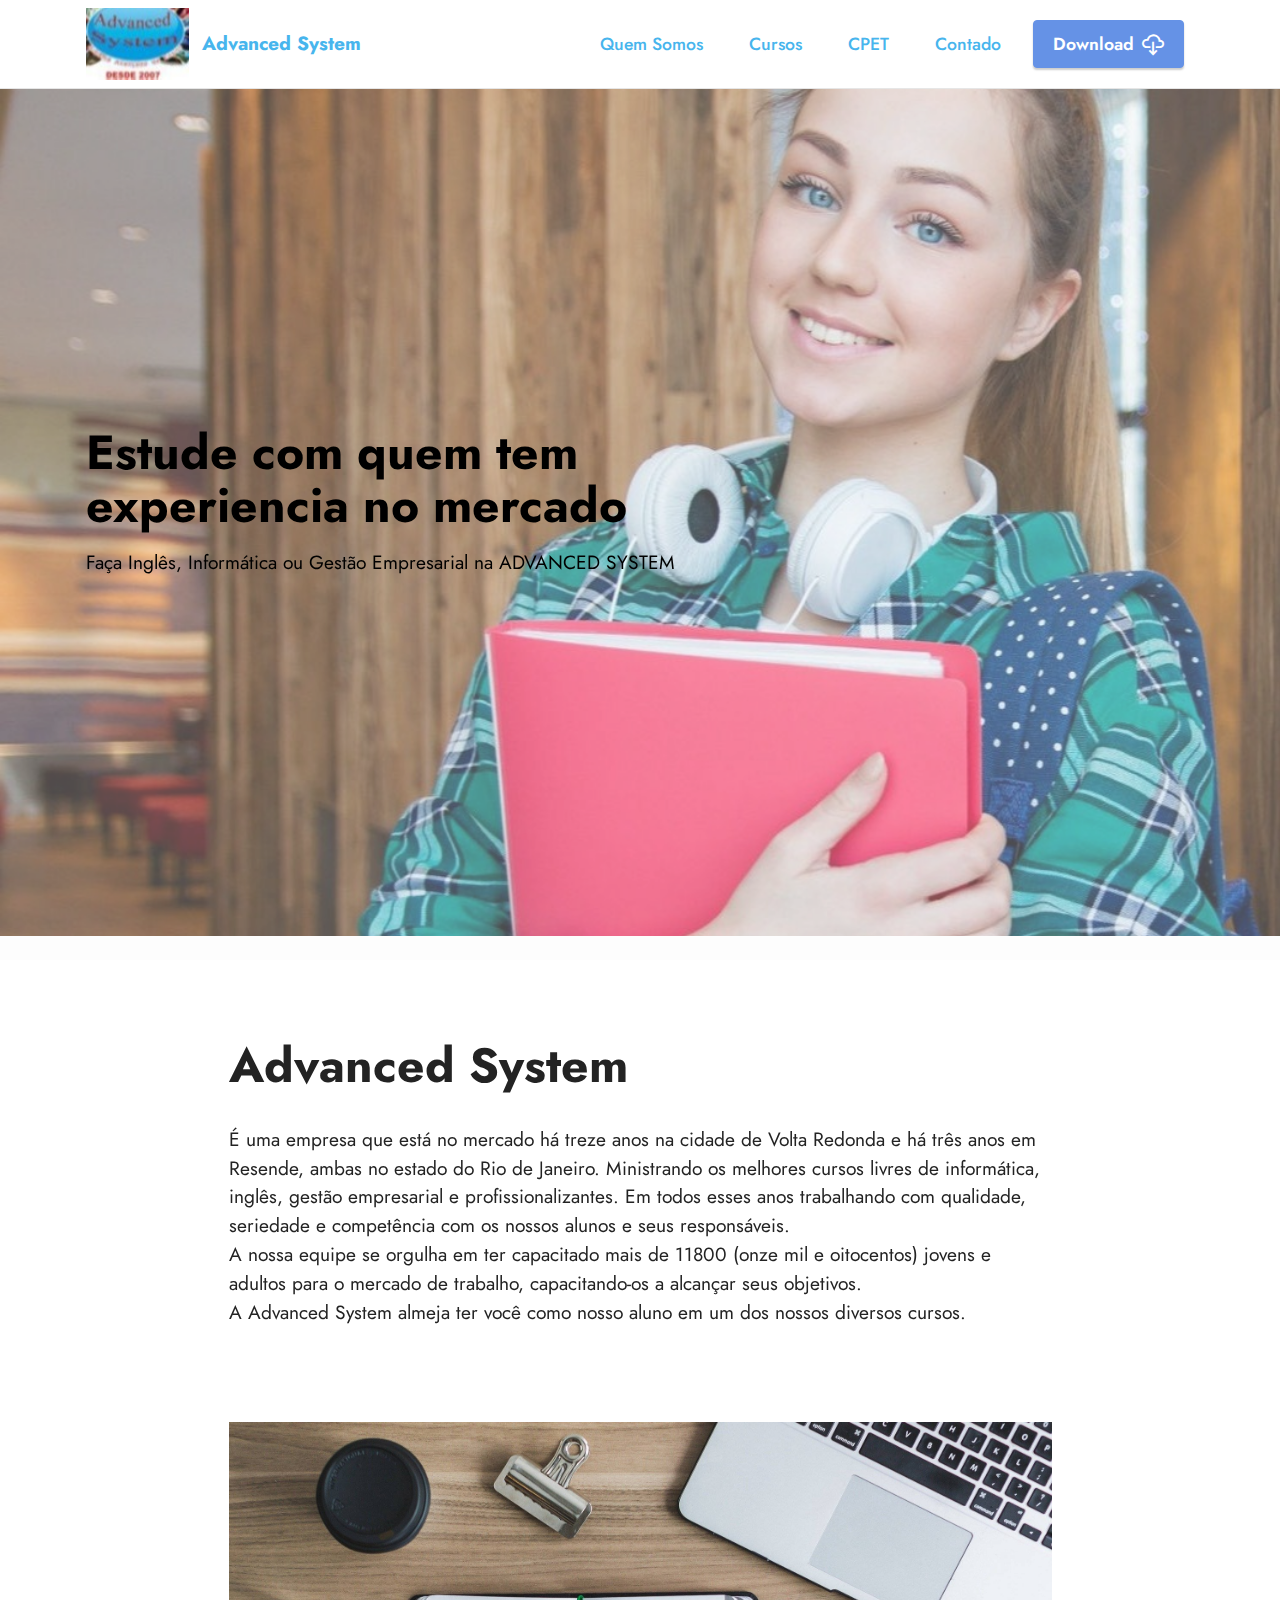
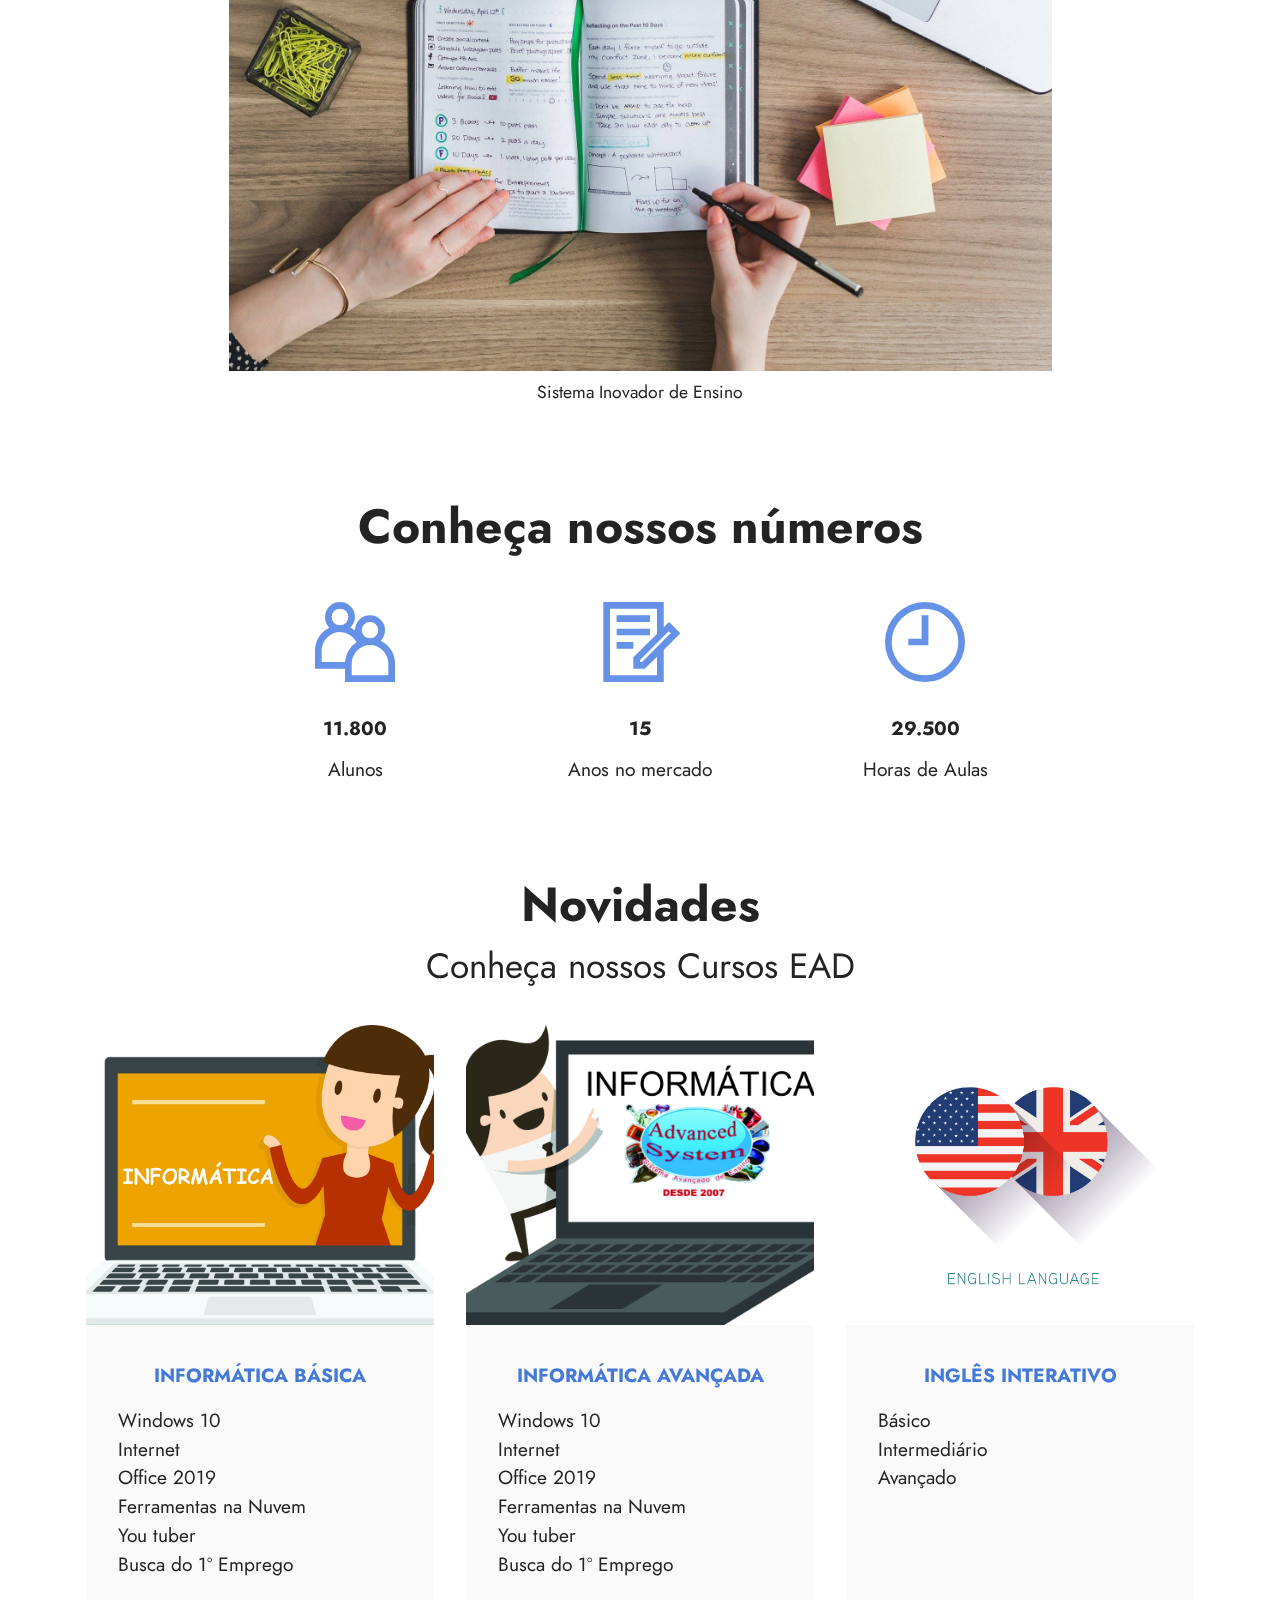
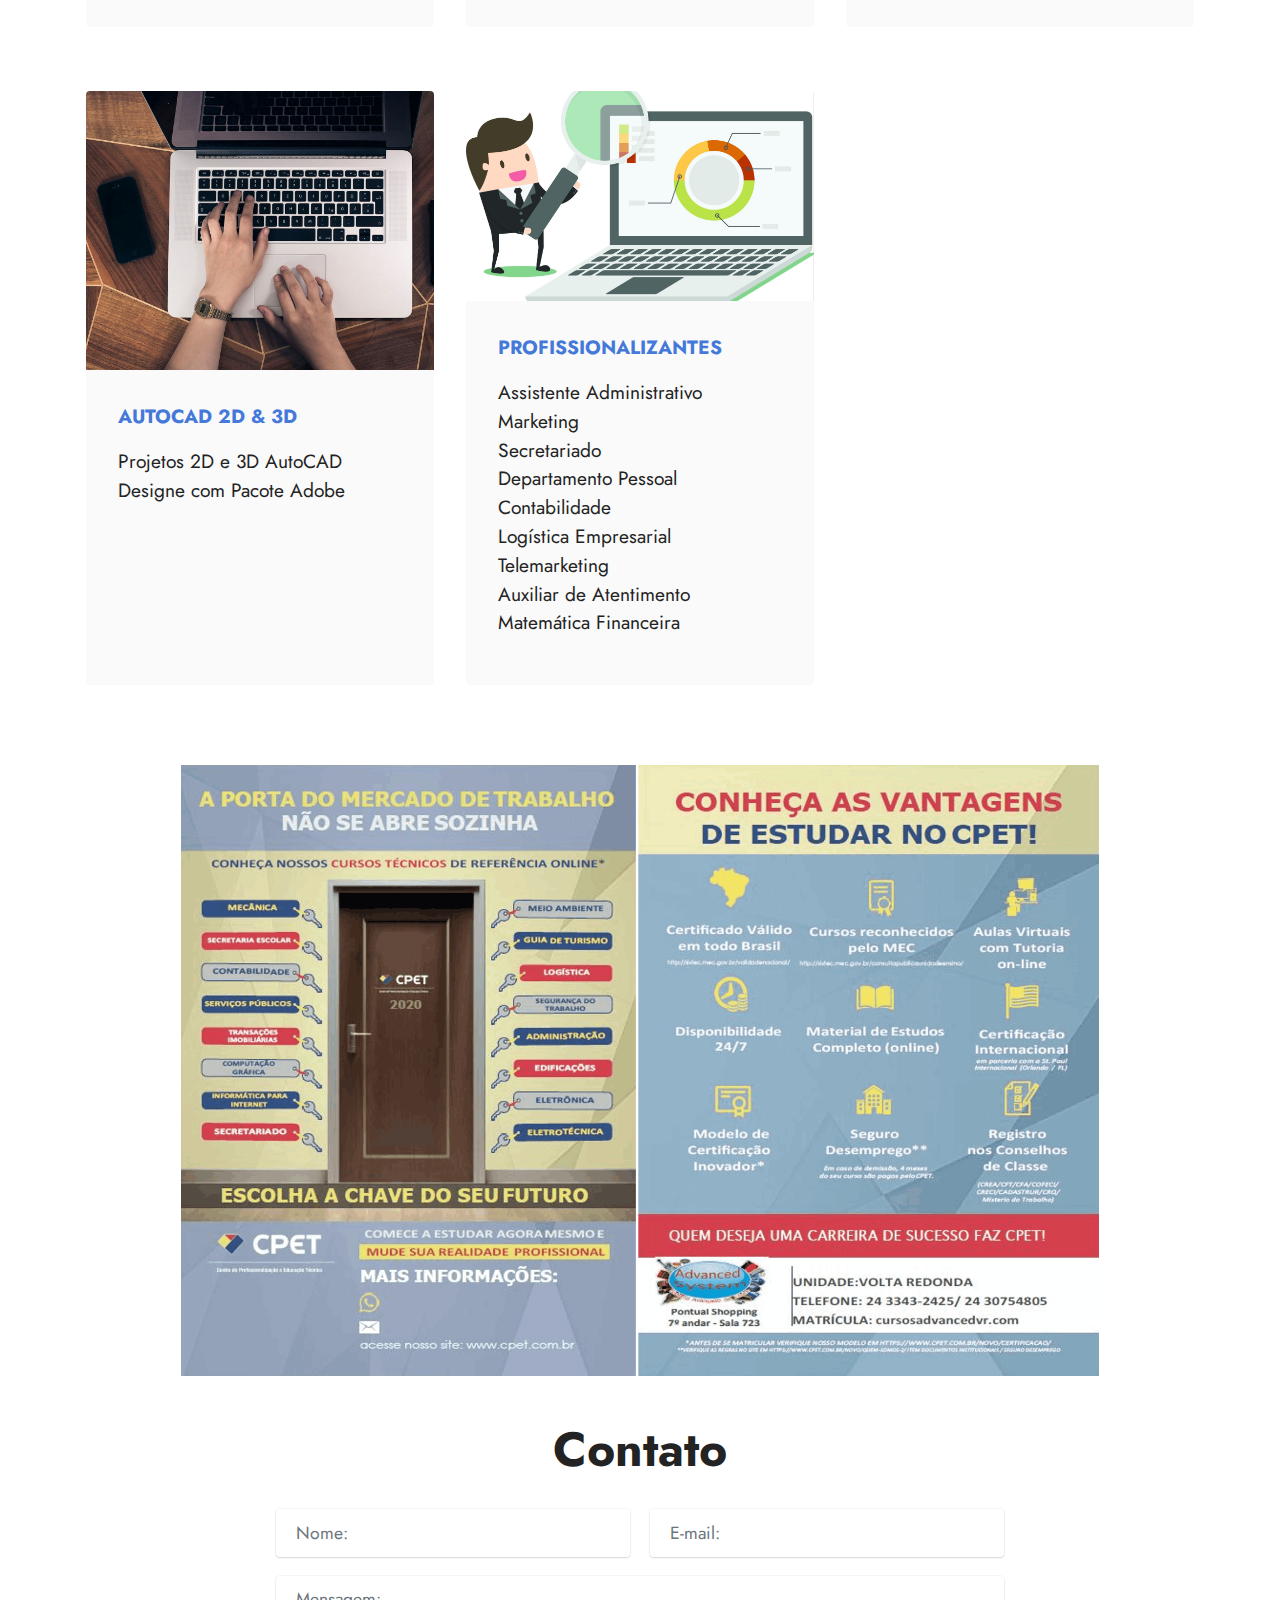
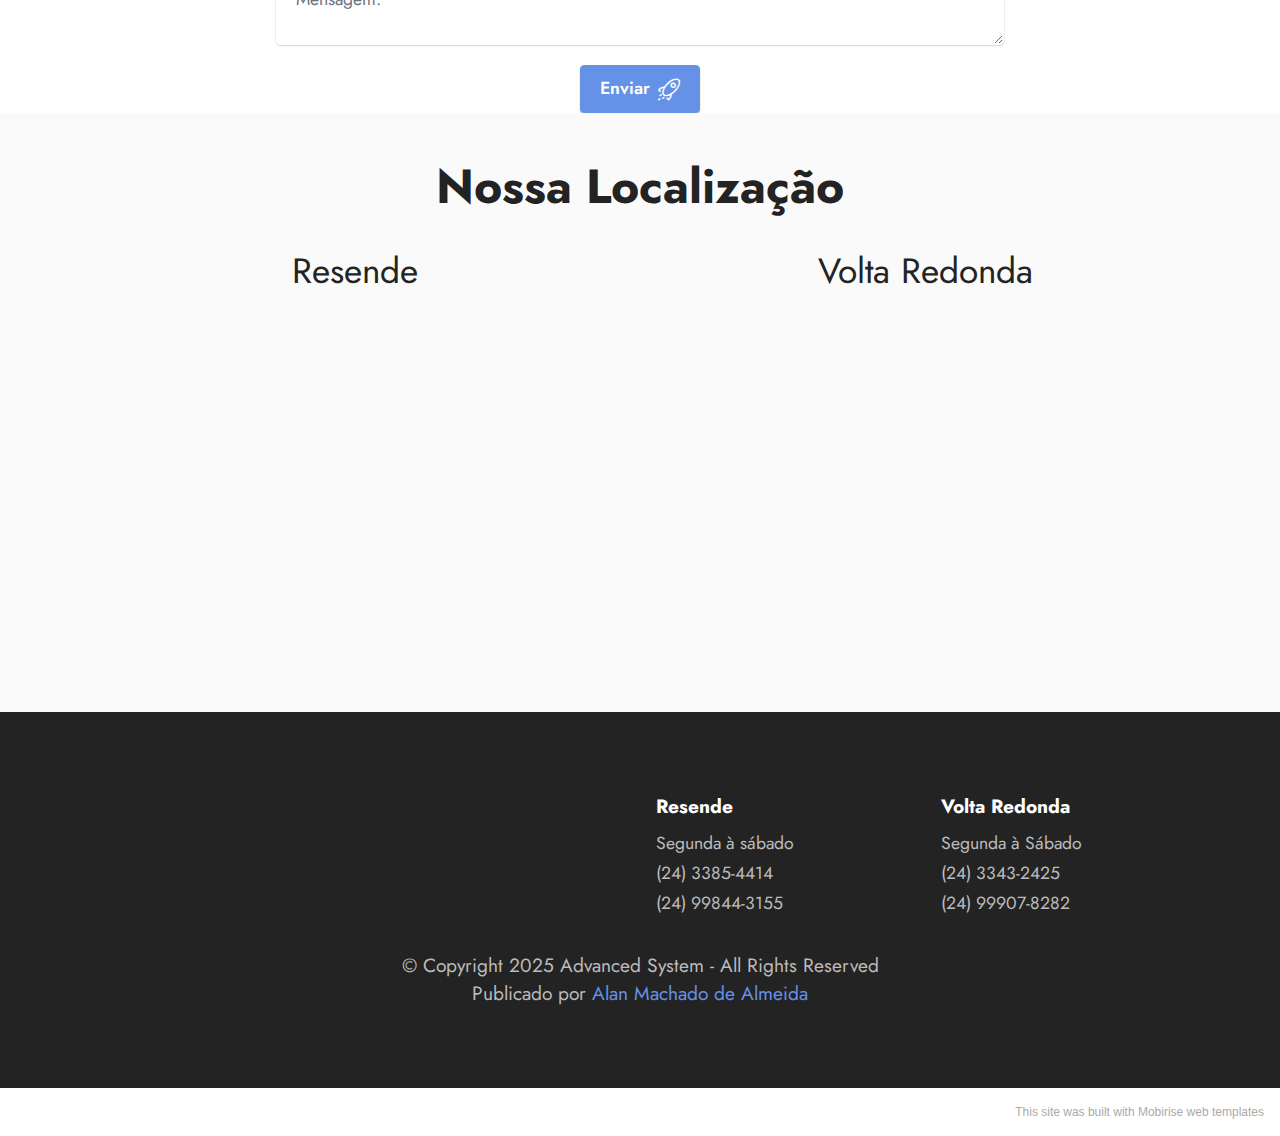
==== commit cc49b7b0: "Ajustes e Mat" ====
--- a/index.html
+++ b/index.html
@@ -7,10 +7,11 @@
   <meta name="generator" content="Mobirise v5.2.0, mobirise.com">
   <meta name="viewport" content="width=device-width, initial-scale=1, minimum-scale=1">
   <link rel="shortcut icon" href="assets/images/827157-2-121x84.jpeg" type="image/x-icon">
-  <meta name="description" content="">
-  
-  
-  <title>Home</title>
+  <meta name="description" content="Advanced System em Volta Redonda e Resende, também é um polo CRUZEIRO DO SUL VIRTUAL - Graduação e Pós Graduação EAD. 
+Produtos: Cursos livres EAD de inglês e Informática.">
+  
+  
+  <title>Advanced System</title>
   <link rel="stylesheet" href="assets/web/assets/mobirise-icons2/mobirise2.css">
   <link rel="stylesheet" href="assets/web/assets/mobirise-icons-bold/mobirise-icons-bold.css">
   <link rel="stylesheet" href="assets/tether/tether.min.css">
@@ -41,7 +42,7 @@
                         <img src="assets/images/827157-2-121x84.jpeg" alt="Advanced System" style="height: 4.5rem;">
                     </a>
                 </span>
-                <span class="navbar-caption-wrap"><a class="navbar-caption text-info text-primary display-7" href="#top" target="_blank">Advanced System</a></span>
+                <span class="navbar-caption-wrap"><a class="navbar-caption text-info text-primary display-7" href="index.html">Advanced System</a></span>
             </div>
             <button class="navbar-toggler" type="button" data-toggle="collapse" data-target="#navbarSupportedContent" aria-controls="navbarNavAltMarkup" aria-expanded="false" aria-label="Toggle navigation">
                 <div class="hamburger">
@@ -52,12 +53,13 @@
                 </div>
             </button>
             <div class="collapse navbar-collapse" id="navbarSupportedContent">
-                <ul class="navbar-nav nav-dropdown nav-right" data-app-modern-menu="true"><li class="nav-item"><a class="nav-link link text-info text-primary display-4" href="index.html#features1-r">Quem Somos</a></li>
+                <ul class="navbar-nav nav-dropdown" data-app-modern-menu="true"><li class="nav-item"><a class="nav-link link text-info text-primary display-4" href="index.html#features1-r">Quem Somos</a></li>
                     <li class="nav-item"><a class="nav-link link text-info text-primary display-4" href="index.html#content3-p">Cursos</a></li><li class="nav-item"><a class="nav-link link text-info text-primary display-4" href="index.html#image3-u">
                             CPET</a></li><li class="nav-item"><a class="nav-link link text-info text-primary display-4" href="index.html#map3-l">
                             Contado</a></li></ul>
                 
-                
+                <div class="navbar-buttons mbr-section-btn"><a class="btn btn-primary display-4" href="material.html"><span class="mobi-mbri mobi-mbri-download-2 mbr-iconfont mbr-iconfont-btn"></span>
+                        Download</a></div>
             </div>
         </div>
     </nav>
@@ -198,7 +200,7 @@
                     </div>
                     <div class="item-content">
                         
-                        <h6 class="item-subtitle mbr-fonts-style mt-1 display-7"><strong>INFORMÁTICA BÁSICA</strong></h6>
+                        <h6 class="item-subtitle mbr-fonts-style mt-1 display-7"><strong>INFORMÁTICA AVANÇADA</strong></h6>
                         <p class="mbr-text mbr-fonts-style mt-3 display-7">Windows 10 
 <br>Internet ​​​​​​​
 <br>Office 2019<br>Ferramentas na Nuvem 
@@ -300,7 +302,7 @@
         </div>
         <div class="row justify-content-center mt-4">
             <div class="col-lg-8 mx-auto mbr-form" data-form-type="formoid">
-                <form action="https://mobirise.eu/" method="POST" class="mbr-form form-with-styler" data-form-title="Form Name"><input type="hidden" name="email" data-form-email="true" value="Ja2MA0RbP4xzOc2H3a/BITkfBcv0wzYkIYZAI9vAwzWlIuoNz0jMBAwCxETVjVExzMUc67sOfdsoTsnyB6eYFxCloKbfYgy62AZGGD75AjBvE26QhC8WQ/szeBmh+T7j">
+                <form action="https://mobirise.eu/" method="POST" class="mbr-form form-with-styler" data-form-title="Form Name"><input type="hidden" name="email" data-form-email="true" value="mGz3Lxedmwdt2Ya267yEXeQlcwQVefMZ13cQwcWb9uEKh5KZHglDcIcYwaxwe0Fiqjxk2O69zPWxlhNAG5/KwYA5Fw06VJXC12N6H2s2IzUTuFdWXwp/nxYFnP0gt15l">
                     <div class="">
                         <div hidden="hidden" data-form-alert="" class="alert alert-success col-12">Obrigado!
 Entraremos em contato em breve.</div>
@@ -309,14 +311,14 @@
                     </div>
                     <div class="dragArea row">
                         <div class="col-md col-sm-12 form-group" data-for="name">
-                            <input type="text" name="name" placeholder="Nome" data-form-field="name" class="form-control" value="" id="name-form5-o">
+                            <input type="text" name="name" placeholder="Nome:" data-form-field="name" class="form-control" value="" id="name-form5-o">
                         </div>
                         <div class="col-md col-sm-12 form-group" data-for="email">
-                            <input type="email" name="email" placeholder="E-mail" data-form-field="email" class="form-control" value="" id="email-form5-o">
+                            <input type="email" name="email" placeholder="E-mail:" data-form-field="email" class="form-control" value="" id="email-form5-o">
                         </div>
                         
                         <div class="col-12 form-group" data-for="textarea">
-                            <textarea name="textarea" placeholder="Mensagem" data-form-field="textarea" class="form-control" id="textarea-form5-o"></textarea>
+                            <textarea name="textarea" placeholder="Mensagem:" data-form-field="textarea" class="form-control" id="textarea-form5-o"></textarea>
                         </div>
                         <div class="col-lg-12 col-md-12 col-sm-12 align-center mbr-section-btn"><button type="submit" class="btn btn-primary display-4"><span class="mbrib-rocket mbr-iconfont mbr-iconfont-btn"></span>Enviar</button></div>
                     </div>
@@ -339,48 +341,58 @@
             </div>
             <div class="col-12 col-lg-6">
                 <h4 class="mbr-section-subtitle mb-3 align-center mbr-fonts-style display-5">Resende</h4>
-                <div class="google-map"><iframe frameborder="0" style="border:0" src="https://www.google.com/maps/embed/v1/place?key=AIzaSyCZI5F_k6S1k46ujh0SNrapM89f7mJxd30&amp;q=Centro Comercial Manejo (Goiabão)" allowfullscreen=""></iframe></div>
+                <div class="google-map"><iframe frameborder="0" style="border:0" src="https://www.google.com/maps/embed/v1/place?key=AIzaSyDk89J4FSunMF33ruMVWJaJht_Ro0kvoXs&amp;q=Centro Comercial Manejo (Goiabão)" allowfullscreen=""></iframe></div>
             </div>
             <div class="col-12 col-lg-6">
                 <h4 class="mbr-section-subtitle mb-3 mt-5 mt-lg-0 align-center mbr-fonts-style display-5">Volta Redonda</h4>
-                <div class="google-map"><iframe frameborder="0" style="border:0" src="https://www.google.com/maps/embed/v1/place?key=AIzaSyDk89J4FSunMF33ruMVWJaJht_Ro0kvoXs&amp;q=Advanced System" allowfullscreen=""></iframe></div>
-            </div>
-        </div>
-    </div>
-</section>
-
-<section class="footer1 cid-smKrWfFVGR" once="footers" id="footer1-t">
+                <div class="google-map"><iframe frameborder="0" style="border:0" src="https://www.google.com/maps/embed/v1/place?key=AIzaSyCZI5F_k6S1k46ujh0SNrapM89f7mJxd30&amp;q=Advanced System" allowfullscreen=""></iframe></div>
+            </div>
+        </div>
+    </div>
+</section>
+
+<section class="footer2 cid-snjhdZAOaX" once="footers" id="footer2-w">
 
     
     
     <div class="container">
         <div class="row mbr-white">
-            <div class="col-12 col-md-6 col-lg-3">
+            <div class="col-6 col-md-4 col-lg-3">
+                <h5 class="mbr-section-subtitle mbr-fonts-style mb-2 display-7"></h5>
+                <ul class="list mbr-fonts-style display-4">
+                    <li class="mbr-text item-wrap"><br></li><li class="mbr-text item-wrap"><br></li>
+                </ul>
+            </div>
+            <div class="col-6 col-md-4 col-lg-3">
                 <h5 class="mbr-section-subtitle mbr-fonts-style mb-2 display-7"></h5>
                 <ul class="list mbr-fonts-style display-4">
                     <li class="mbr-text item-wrap"><br></li>
                 </ul>
             </div>
-            <div class="col-12 col-md-6 col-lg-3">
-                <h5 class="mbr-section-subtitle mbr-fonts-style mb-2 display-7">Resende<br></h5>
-                <ul class="list mbr-fonts-style display-4"><p><span style="font-size: 1.1rem;">Segunda à sábado</span></p><p><span style="font-size: 1.1rem;">(24) 3385-4414</span></p><p>(24) 99844-3155</p><p></p></ul>
-            </div>
-            <div class="col-12 col-md-6 col-lg-3">
-                <h5 class="mbr-section-subtitle mbr-fonts-style mb-2 display-7"></h5>
+            <div class="col-6 col-md-4 col-lg-3">
+                <h5 class="mbr-section-subtitle mbr-fonts-style mb-2 display-7"><strong>Resende</strong></h5>
                 <ul class="list mbr-fonts-style display-4">
-                    <li class="mbr-text item-wrap"><br></li>
+                    <li class="mbr-text item-wrap">Segunda à sábado</li>
+                    <li class="mbr-text item-wrap">(24) 3385-4414</li>
+                    <li class="mbr-text item-wrap">(24) 99844-3155</li>
                 </ul>
             </div>
-            <div class="col-12 col-md-6 col-lg-3">
-                <h5 class="mbr-section-subtitle mbr-fonts-style mb-2 display-7"><strong>Volta Redonda</strong></h5>
-                <p class="mbr-text mbr-fonts-style mb-4 display-4">Segunda à sábado<br>(24) 3343-2425&nbsp;<br>(24) 99907-8282<br></p>
-                
-                
-            </div>
-            
-        </div>
-    </div>
-</section><section style="background-color: #fff; font-family: -apple-system, BlinkMacSystemFont, 'Segoe UI', 'Roboto', 'Helvetica Neue', Arial, sans-serif; color:#aaa; font-size:12px; padding: 0; align-items: center; display: flex;"><a href="https://mobirise.site/h" style="flex: 1 1; height: 3rem; padding-left: 1rem;"></a><p style="flex: 0 0 auto; margin:0; padding-right:1rem;">The <a href="https://mobirise.site/e" style="color:#aaa;">web page</a> was started with Mobirise</p></section><script src="assets/web/assets/jquery/jquery.min.js"></script>  <script src="assets/popper/popper.min.js"></script>  <script src="assets/tether/tether.min.js"></script>  <script src="assets/bootstrap/js/bootstrap.min.js"></script>  <script src="assets/smoothscroll/smooth-scroll.js"></script>  <script src="assets/parallax/jarallax.min.js"></script>  <script src="assets/formstyler/jquery.formstyler.js"></script>  <script src="assets/formstyler/jquery.formstyler.min.js"></script>  <script src="assets/datepicker/jquery.datetimepicker.full.js"></script>  <script src="assets/dropdown/js/nav-dropdown.js"></script>  <script src="assets/dropdown/js/navbar-dropdown.js"></script>  <script src="assets/touchswipe/jquery.touch-swipe.min.js"></script>  <script src="assets/theme/js/script.js"></script>  <script src="assets/formoid/formoid.min.js"></script>  
+            <div class="col-6 col-md-4 col-lg-3">
+                <h5 class="mbr-section-subtitle mbr-fonts-style mb-2 display-7">
+                    <strong>Volta Redonda</strong></h5>
+                <ul class="list mbr-fonts-style display-4">
+                    <li class="mbr-text item-wrap">Segunda à Sábado</li>
+                    <li class="mbr-text item-wrap">(24) 3343-2425</li>
+                    <li class="mbr-text item-wrap">(24) 99907-8282</li>
+                </ul>
+            </div>
+            <div class="col-12 mt-4">
+                <p class="mbr-text mb-0 mbr-fonts-style copyright align-center display-7">
+                    © Copyright 2025 Advanced System - All Rights Reserved<br>Publicado por <a href="mailto:alanmachadodealmeida@outlook.com.br" class="text-primary">Alan Machado de Almeida</a></p>
+            </div>
+        </div>
+    </div>
+</section><section style="background-color: #fff; font-family: -apple-system, BlinkMacSystemFont, 'Segoe UI', 'Roboto', 'Helvetica Neue', Arial, sans-serif; color:#aaa; font-size:12px; padding: 0; align-items: center; display: flex;"><a href="https://mobirise.site/t" style="flex: 1 1; height: 3rem; padding-left: 1rem;"></a><p style="flex: 0 0 auto; margin:0; padding-right:1rem;"><a href="https://mobirise.site/q" style="color:#aaa;">This site</a> was built with Mobirise web templates</p></section><script src="assets/web/assets/jquery/jquery.min.js"></script>  <script src="assets/popper/popper.min.js"></script>  <script src="assets/tether/tether.min.js"></script>  <script src="assets/bootstrap/js/bootstrap.min.js"></script>  <script src="assets/smoothscroll/smooth-scroll.js"></script>  <script src="assets/parallax/jarallax.min.js"></script>  <script src="assets/formstyler/jquery.formstyler.js"></script>  <script src="assets/formstyler/jquery.formstyler.min.js"></script>  <script src="assets/datepicker/jquery.datetimepicker.full.js"></script>  <script src="assets/dropdown/js/nav-dropdown.js"></script>  <script src="assets/dropdown/js/navbar-dropdown.js"></script>  <script src="assets/touchswipe/jquery.touch-swipe.min.js"></script>  <script src="assets/theme/js/script.js"></script>  <script src="assets/formoid/formoid.min.js"></script>  
   
   
 </body>
--- a/assets/mobirise/css/mbr-additional.css
+++ b/assets/mobirise/css/mbr-additional.css
@@ -895,7 +895,7 @@
 .cid-smJWCl9apC {
   padding-top: 3rem;
   padding-bottom: 3rem;
-  background-color: #ffffff;
+  background-color: #fafafa;
 }
 .cid-smJWCl9apC .google-map {
   height: 350px;
@@ -922,55 +922,38 @@
 .cid-smJWCl9apC .google-map[data-state="loading"] [data-state-details] {
   display: none;
 }
-.cid-smKrWfFVGR {
+.cid-snjhdZAOaX {
   padding-top: 5rem;
   padding-bottom: 5rem;
   background-color: #232323;
 }
-.cid-smKrWfFVGR .social-row {
-  display: flex;
-  flex-wrap: wrap;
-}
-.cid-smKrWfFVGR .soc-item {
-  display: flex;
-  align-items: center;
-  justify-content: center;
-  border-radius: 50%;
-  background-color: white;
-  margin-right: 0.5rem;
-  margin-bottom: 1rem;
-  padding: 0.5rem;
-  height: 2.5rem;
-  width: 2.5rem;
-}
-@media (max-width: 767px) {
-  .cid-smKrWfFVGR .row {
-    text-align: center;
-  }
-  .cid-smKrWfFVGR .social-row {
-    justify-content: center;
-  }
-}
-.cid-smKrWfFVGR .list {
+.cid-snjhdZAOaX .list {
   list-style: none;
   padding-left: 0;
   color: #bbbbbb;
 }
 @media (max-width: 991px) {
-  .cid-smKrWfFVGR .list {
+  .cid-snjhdZAOaX .list {
     margin-bottom: 2rem;
   }
 }
 @media (min-width: 992px) {
-  .cid-smKrWfFVGR .list {
+  .cid-snjhdZAOaX .list {
     margin-bottom: 0rem;
   }
 }
-.cid-smKrWfFVGR .mbr-text {
+@media (max-width: 767px) {
+  .cid-snjhdZAOaX .row {
+    text-align: center;
+  }
+}
+@media (max-width: 991px) {
+  .cid-snjhdZAOaX div > *:last-child {
+    margin-top: 0 !important;
+  }
+}
+.cid-snjhdZAOaX .copyright {
   color: #bbbbbb;
-}
-.cid-smKrWfFVGR .mbr-iconfont {
-  color: black;
 }
 .cid-s48OLK6784 {
   z-index: 1000;
@@ -1314,3 +1297,472 @@
     left: -1rem;
   }
 }
+.cid-snkLIwZ3uY {
+  padding-top: 2rem;
+  padding-bottom: 0rem;
+  background-color: #ffffff;
+}
+.cid-snkLIwZ3uY .card-wrapper {
+  background: #4479d9;
+  border-radius: 4px;
+}
+@media (max-width: 767px) {
+  .cid-snkLIwZ3uY .card-wrapper {
+    padding: 1rem;
+  }
+}
+@media (min-width: 768px) and (max-width: 991px) {
+  .cid-snkLIwZ3uY .card-wrapper {
+    padding: 2rem;
+  }
+}
+@media (min-width: 992px) {
+  .cid-snkLIwZ3uY .card-wrapper {
+    padding: 4rem;
+  }
+}
+.cid-snkLIwZ3uY .mbr-text,
+.cid-snkLIwZ3uY .mbr-section-btn {
+  color: #ffffff;
+}
+.cid-snkLIwZ3uY .card-title,
+.cid-snkLIwZ3uY .card-box {
+  text-align: left;
+}
+.cid-snjnAkqRVr {
+  padding-top: 4rem;
+  padding-bottom: 2rem;
+  background-color: #ffffff;
+}
+.cid-snjnAkqRVr .card-box {
+  z-index: 10;
+  position: relative;
+}
+@media (min-width: 1500px) {
+  .cid-snjnAkqRVr .container {
+    max-width: 1400px;
+  }
+}
+.cid-snjnAkqRVr .card {
+  margin: auto;
+}
+.cid-snjnAkqRVr .mbr-iconfont {
+  display: block;
+  font-size: 5rem;
+  color: #6592e6;
+  margin-bottom: 2rem;
+}
+.cid-snjnAkqRVr .card-wrapper {
+  display: flex;
+  justify-content: center;
+  align-items: center;
+}
+.cid-snjnAkqRVr .row {
+  justify-content: center;
+}
+.cid-snkK0VE2gi {
+  padding-top: 3rem;
+  padding-bottom: 4rem;
+  background-color: #ffffff;
+}
+.cid-snkK0VE2gi .card-box {
+  z-index: 10;
+  position: relative;
+}
+@media (min-width: 1500px) {
+  .cid-snkK0VE2gi .container {
+    max-width: 1400px;
+  }
+}
+.cid-snkK0VE2gi .card {
+  margin: auto;
+}
+.cid-snkK0VE2gi .mbr-iconfont {
+  display: block;
+  font-size: 5rem;
+  color: #6592e6;
+  margin-bottom: 2rem;
+}
+.cid-snkK0VE2gi .card-wrapper {
+  display: flex;
+  justify-content: center;
+  align-items: center;
+}
+.cid-snkK0VE2gi .row {
+  justify-content: center;
+}
+.cid-snjhdZAOaX {
+  padding-top: 5rem;
+  padding-bottom: 5rem;
+  background-color: #232323;
+}
+.cid-snjhdZAOaX .list {
+  list-style: none;
+  padding-left: 0;
+  color: #bbbbbb;
+}
+@media (max-width: 991px) {
+  .cid-snjhdZAOaX .list {
+    margin-bottom: 2rem;
+  }
+}
+@media (min-width: 992px) {
+  .cid-snjhdZAOaX .list {
+    margin-bottom: 0rem;
+  }
+}
+@media (max-width: 767px) {
+  .cid-snjhdZAOaX .row {
+    text-align: center;
+  }
+}
+@media (max-width: 991px) {
+  .cid-snjhdZAOaX div > *:last-child {
+    margin-top: 0 !important;
+  }
+}
+.cid-snjhdZAOaX .copyright {
+  color: #bbbbbb;
+}
+.cid-s48OLK6784 {
+  z-index: 1000;
+  width: 100%;
+  position: relative;
+  min-height: 60px;
+}
+.cid-s48OLK6784 nav.navbar {
+  position: fixed;
+}
+.cid-s48OLK6784 .dropdown-item:before {
+  font-family: Moririse2 !important;
+  content: '\e966';
+  display: inline-block;
+  width: 0;
+  position: absolute;
+  left: 1rem;
+  top: 0.5rem;
+  margin-right: 0.5rem;
+  line-height: 1;
+  font-size: inherit;
+  vertical-align: middle;
+  text-align: center;
+  overflow: hidden;
+  transform: scale(0, 1);
+  transition: all 0.25s ease-in-out;
+}
+.cid-s48OLK6784 .dropdown-menu {
+  padding: 0;
+}
+.cid-s48OLK6784 .dropdown-item {
+  border-bottom: 1px solid #e6e6e6;
+}
+.cid-s48OLK6784 .dropdown-item:hover,
+.cid-s48OLK6784 .dropdown-item:focus {
+  background: #6592e6 !important;
+  color: white !important;
+}
+.cid-s48OLK6784 .nav-dropdown .link {
+  padding: 0 0.3em !important;
+  margin: .667em 1em !important;
+}
+.cid-s48OLK6784 .nav-dropdown .link.dropdown-toggle::after {
+  margin-left: 0.5rem;
+  margin-top: 0.2rem;
+}
+.cid-s48OLK6784 .nav-link {
+  position: relative;
+}
+.cid-s48OLK6784 .container {
+  display: flex;
+  margin: auto;
+}
+.cid-s48OLK6784 .iconfont-wrapper {
+  color: #8caff0 !important;
+  font-size: 1.5rem;
+  padding-right: .5rem;
+}
+.cid-s48OLK6784 .navbar-caption {
+  padding-right: 4rem;
+}
+.cid-s48OLK6784 .dropdown-menu,
+.cid-s48OLK6784 .navbar.opened {
+  background: #ffffff !important;
+}
+.cid-s48OLK6784 .nav-item:focus,
+.cid-s48OLK6784 .nav-link:focus {
+  outline: none;
+}
+.cid-s48OLK6784 .dropdown .dropdown-menu .dropdown-item {
+  width: auto;
+  transition: all 0.25s ease-in-out;
+}
+.cid-s48OLK6784 .dropdown .dropdown-menu .dropdown-item::after {
+  right: 0.5rem;
+}
+.cid-s48OLK6784 .dropdown .dropdown-menu .dropdown-item .mbr-iconfont {
+  margin-left: -1.8rem;
+  padding-right: 1rem;
+  font-size: inherit;
+}
+.cid-s48OLK6784 .dropdown .dropdown-menu .dropdown-item .mbr-iconfont:before {
+  display: inline-block;
+  transform: scale(1, 1);
+  transition: all 0.25s ease-in-out;
+}
+.cid-s48OLK6784 .collapsed .dropdown-menu .dropdown-item:before {
+  display: none;
+}
+.cid-s48OLK6784 .collapsed .dropdown .dropdown-menu .dropdown-item {
+  padding: 0.235em 1.5em 0.235em 1.5em !important;
+  transition: none;
+  margin: 0 !important;
+}
+.cid-s48OLK6784 .navbar {
+  min-height: 77px;
+  transition: all .3s;
+  border-bottom: 1px solid transparent;
+  background: #ffffff;
+}
+.cid-s48OLK6784 .navbar:not(.navbar-short) {
+  border-bottom: 1px solid #e6e6e6;
+}
+.cid-s48OLK6784 .navbar.opened {
+  transition: all .3s;
+}
+.cid-s48OLK6784 .navbar .dropdown-item {
+  padding: .5rem 1.8rem;
+}
+.cid-s48OLK6784 .navbar .navbar-logo img {
+  width: auto;
+}
+.cid-s48OLK6784 .navbar .navbar-collapse {
+  justify-content: flex-end;
+  z-index: 1;
+}
+.cid-s48OLK6784 .navbar.collapsed .nav-item .nav-link::before {
+  display: none;
+}
+.cid-s48OLK6784 .navbar.collapsed.opened .dropdown-menu {
+  top: 0;
+}
+@media (min-width: 992px) {
+  .cid-s48OLK6784 .navbar.collapsed.opened:not(.navbar-short) .navbar-collapse {
+    max-height: calc(98.5vh - 4.5rem);
+  }
+}
+.cid-s48OLK6784 .navbar.collapsed .dropdown-menu .dropdown-submenu {
+  left: 0 !important;
+}
+.cid-s48OLK6784 .navbar.collapsed .dropdown-menu .dropdown-item:after {
+  right: auto;
+}
+.cid-s48OLK6784 .navbar.collapsed .dropdown-menu .dropdown-toggle[data-toggle="dropdown-submenu"]:after {
+  margin-left: 0.5rem;
+  margin-top: 0.2rem;
+  border-top: 0.35em solid;
+  border-right: 0.35em solid transparent;
+  border-left: 0.35em solid transparent;
+  border-bottom: 0;
+  top: 55%;
+}
+.cid-s48OLK6784 .navbar.collapsed ul.navbar-nav li {
+  margin: auto;
+}
+.cid-s48OLK6784 .navbar.collapsed .dropdown-menu .dropdown-item {
+  padding: .25rem 1.5rem;
+  text-align: center;
+}
+.cid-s48OLK6784 .navbar.collapsed .icons-menu {
+  padding-left: 0;
+  padding-right: 0;
+  padding-top: .5rem;
+  padding-bottom: .5rem;
+}
+@media (max-width: 991px) {
+  .cid-s48OLK6784 .navbar .nav-item .nav-link::before {
+    display: none;
+  }
+  .cid-s48OLK6784 .navbar.opened .dropdown-menu {
+    top: 0;
+  }
+  .cid-s48OLK6784 .navbar .dropdown-menu .dropdown-submenu {
+    left: 0 !important;
+  }
+  .cid-s48OLK6784 .navbar .dropdown-menu .dropdown-item:after {
+    right: auto;
+  }
+  .cid-s48OLK6784 .navbar .dropdown-menu .dropdown-toggle[data-toggle="dropdown-submenu"]:after {
+    margin-left: 0.5rem;
+    margin-top: 0.2rem;
+    border-top: 0.35em solid;
+    border-right: 0.35em solid transparent;
+    border-left: 0.35em solid transparent;
+    border-bottom: 0;
+    top: 55%;
+  }
+  .cid-s48OLK6784 .navbar .navbar-logo img {
+    height: 3.8rem !important;
+  }
+  .cid-s48OLK6784 .navbar ul.navbar-nav li {
+    margin: auto;
+  }
+  .cid-s48OLK6784 .navbar .dropdown-menu .dropdown-item {
+    padding: .25rem 1.5rem !important;
+    text-align: center;
+  }
+  .cid-s48OLK6784 .navbar .navbar-brand {
+    flex-shrink: initial;
+    flex-basis: auto;
+    word-break: break-word;
+    padding-right: 2rem;
+  }
+  .cid-s48OLK6784 .navbar .navbar-toggler {
+    flex-basis: auto;
+  }
+  .cid-s48OLK6784 .navbar .icons-menu {
+    padding-left: 0;
+    padding-top: .5rem;
+    padding-bottom: .5rem;
+  }
+}
+.cid-s48OLK6784 .navbar.navbar-short {
+  min-height: 60px;
+}
+.cid-s48OLK6784 .navbar.navbar-short .navbar-logo img {
+  height: 3rem !important;
+}
+.cid-s48OLK6784 .navbar.navbar-short .navbar-brand {
+  padding: 0;
+}
+.cid-s48OLK6784 .navbar-brand {
+  flex-shrink: 0;
+  align-items: center;
+  margin-right: 0;
+  padding: 0;
+  transition: all .3s;
+  word-break: break-word;
+  z-index: 1;
+}
+.cid-s48OLK6784 .navbar-brand .navbar-caption {
+  line-height: inherit !important;
+}
+.cid-s48OLK6784 .navbar-brand .navbar-logo a {
+  outline: none;
+}
+.cid-s48OLK6784 .dropdown-item.active,
+.cid-s48OLK6784 .dropdown-item:active {
+  background-color: transparent;
+}
+.cid-s48OLK6784 .navbar-expand-lg .navbar-nav .nav-link {
+  padding: 0;
+}
+.cid-s48OLK6784 .nav-dropdown .link.dropdown-toggle {
+  margin-right: 1.667em;
+}
+.cid-s48OLK6784 .nav-dropdown .link.dropdown-toggle[aria-expanded="true"] {
+  margin-right: 0;
+  padding: 0.667em 1.667em;
+}
+.cid-s48OLK6784 .navbar.navbar-expand-lg .dropdown .dropdown-menu {
+  background: #ffffff;
+}
+.cid-s48OLK6784 .navbar.navbar-expand-lg .dropdown .dropdown-menu .dropdown-submenu {
+  margin: 0;
+  left: 100%;
+}
+.cid-s48OLK6784 .navbar .dropdown.open > .dropdown-menu {
+  display: block;
+}
+.cid-s48OLK6784 ul.navbar-nav {
+  flex-wrap: wrap;
+}
+.cid-s48OLK6784 .navbar-buttons {
+  text-align: center;
+  min-width: 170px;
+}
+.cid-s48OLK6784 button.navbar-toggler {
+  outline: none;
+  width: 31px;
+  height: 20px;
+  cursor: pointer;
+  transition: all .2s;
+  position: relative;
+  align-self: center;
+}
+.cid-s48OLK6784 button.navbar-toggler .hamburger span {
+  position: absolute;
+  right: 0;
+  width: 30px;
+  height: 2px;
+  border-right: 5px;
+  background-color: currentColor;
+}
+.cid-s48OLK6784 button.navbar-toggler .hamburger span:nth-child(1) {
+  top: 0;
+  transition: all .2s;
+}
+.cid-s48OLK6784 button.navbar-toggler .hamburger span:nth-child(2) {
+  top: 8px;
+  transition: all .15s;
+}
+.cid-s48OLK6784 button.navbar-toggler .hamburger span:nth-child(3) {
+  top: 8px;
+  transition: all .15s;
+}
+.cid-s48OLK6784 button.navbar-toggler .hamburger span:nth-child(4) {
+  top: 16px;
+  transition: all .2s;
+}
+.cid-s48OLK6784 nav.opened .hamburger span:nth-child(1) {
+  top: 8px;
+  width: 0;
+  opacity: 0;
+  right: 50%;
+  transition: all .2s;
+}
+.cid-s48OLK6784 nav.opened .hamburger span:nth-child(2) {
+  transform: rotate(45deg);
+  transition: all .25s;
+}
+.cid-s48OLK6784 nav.opened .hamburger span:nth-child(3) {
+  transform: rotate(-45deg);
+  transition: all .25s;
+}
+.cid-s48OLK6784 nav.opened .hamburger span:nth-child(4) {
+  top: 8px;
+  width: 0;
+  opacity: 0;
+  right: 50%;
+  transition: all .2s;
+}
+.cid-s48OLK6784 .navbar-dropdown {
+  padding: .5rem 1rem;
+  position: fixed;
+}
+.cid-s48OLK6784 a.nav-link {
+  display: flex;
+  align-items: center;
+  justify-content: center;
+}
+.cid-s48OLK6784 .icons-menu {
+  flex-wrap: nowrap;
+  display: flex;
+  justify-content: center;
+  padding-left: 1rem;
+  padding-right: 1rem;
+  padding-top: 0.3rem;
+  text-align: center;
+}
+@media screen and (-ms-high-contrast: active), (-ms-high-contrast: none) {
+  .cid-s48OLK6784 .navbar {
+    height: 77px;
+  }
+  .cid-s48OLK6784 .navbar.opened {
+    height: auto;
+  }
+  .cid-s48OLK6784 .nav-item .nav-link:hover::before {
+    width: 175%;
+    max-width: calc(100% + 2rem);
+    left: -1rem;
+  }
+}
--- a/assets/mobirise/css/mbr-additional.css
+++ b/assets/mobirise/css/mbr-additional.css
@@ -895,7 +895,7 @@
 .cid-smJWCl9apC {
   padding-top: 3rem;
   padding-bottom: 3rem;
-  background-color: #ffffff;
+  background-color: #fafafa;
 }
 .cid-smJWCl9apC .google-map {
   height: 350px;
@@ -922,55 +922,38 @@
 .cid-smJWCl9apC .google-map[data-state="loading"] [data-state-details] {
   display: none;
 }
-.cid-smKrWfFVGR {
+.cid-snjhdZAOaX {
   padding-top: 5rem;
   padding-bottom: 5rem;
   background-color: #232323;
 }
-.cid-smKrWfFVGR .social-row {
-  display: flex;
-  flex-wrap: wrap;
-}
-.cid-smKrWfFVGR .soc-item {
-  display: flex;
-  align-items: center;
-  justify-content: center;
-  border-radius: 50%;
-  background-color: white;
-  margin-right: 0.5rem;
-  margin-bottom: 1rem;
-  padding: 0.5rem;
-  height: 2.5rem;
-  width: 2.5rem;
-}
-@media (max-width: 767px) {
-  .cid-smKrWfFVGR .row {
-    text-align: center;
-  }
-  .cid-smKrWfFVGR .social-row {
-    justify-content: center;
-  }
-}
-.cid-smKrWfFVGR .list {
+.cid-snjhdZAOaX .list {
   list-style: none;
   padding-left: 0;
   color: #bbbbbb;
 }
 @media (max-width: 991px) {
-  .cid-smKrWfFVGR .list {
+  .cid-snjhdZAOaX .list {
     margin-bottom: 2rem;
   }
 }
 @media (min-width: 992px) {
-  .cid-smKrWfFVGR .list {
+  .cid-snjhdZAOaX .list {
     margin-bottom: 0rem;
   }
 }
-.cid-smKrWfFVGR .mbr-text {
+@media (max-width: 767px) {
+  .cid-snjhdZAOaX .row {
+    text-align: center;
+  }
+}
+@media (max-width: 991px) {
+  .cid-snjhdZAOaX div > *:last-child {
+    margin-top: 0 !important;
+  }
+}
+.cid-snjhdZAOaX .copyright {
   color: #bbbbbb;
-}
-.cid-smKrWfFVGR .mbr-iconfont {
-  color: black;
 }
 .cid-s48OLK6784 {
   z-index: 1000;
@@ -1314,3 +1297,472 @@
     left: -1rem;
   }
 }
+.cid-snkLIwZ3uY {
+  padding-top: 2rem;
+  padding-bottom: 0rem;
+  background-color: #ffffff;
+}
+.cid-snkLIwZ3uY .card-wrapper {
+  background: #4479d9;
+  border-radius: 4px;
+}
+@media (max-width: 767px) {
+  .cid-snkLIwZ3uY .card-wrapper {
+    padding: 1rem;
+  }
+}
+@media (min-width: 768px) and (max-width: 991px) {
+  .cid-snkLIwZ3uY .card-wrapper {
+    padding: 2rem;
+  }
+}
+@media (min-width: 992px) {
+  .cid-snkLIwZ3uY .card-wrapper {
+    padding: 4rem;
+  }
+}
+.cid-snkLIwZ3uY .mbr-text,
+.cid-snkLIwZ3uY .mbr-section-btn {
+  color: #ffffff;
+}
+.cid-snkLIwZ3uY .card-title,
+.cid-snkLIwZ3uY .card-box {
+  text-align: left;
+}
+.cid-snjnAkqRVr {
+  padding-top: 4rem;
+  padding-bottom: 2rem;
+  background-color: #ffffff;
+}
+.cid-snjnAkqRVr .card-box {
+  z-index: 10;
+  position: relative;
+}
+@media (min-width: 1500px) {
+  .cid-snjnAkqRVr .container {
+    max-width: 1400px;
+  }
+}
+.cid-snjnAkqRVr .card {
+  margin: auto;
+}
+.cid-snjnAkqRVr .mbr-iconfont {
+  display: block;
+  font-size: 5rem;
+  color: #6592e6;
+  margin-bottom: 2rem;
+}
+.cid-snjnAkqRVr .card-wrapper {
+  display: flex;
+  justify-content: center;
+  align-items: center;
+}
+.cid-snjnAkqRVr .row {
+  justify-content: center;
+}
+.cid-snkK0VE2gi {
+  padding-top: 3rem;
+  padding-bottom: 4rem;
+  background-color: #ffffff;
+}
+.cid-snkK0VE2gi .card-box {
+  z-index: 10;
+  position: relative;
+}
+@media (min-width: 1500px) {
+  .cid-snkK0VE2gi .container {
+    max-width: 1400px;
+  }
+}
+.cid-snkK0VE2gi .card {
+  margin: auto;
+}
+.cid-snkK0VE2gi .mbr-iconfont {
+  display: block;
+  font-size: 5rem;
+  color: #6592e6;
+  margin-bottom: 2rem;
+}
+.cid-snkK0VE2gi .card-wrapper {
+  display: flex;
+  justify-content: center;
+  align-items: center;
+}
+.cid-snkK0VE2gi .row {
+  justify-content: center;
+}
+.cid-snjhdZAOaX {
+  padding-top: 5rem;
+  padding-bottom: 5rem;
+  background-color: #232323;
+}
+.cid-snjhdZAOaX .list {
+  list-style: none;
+  padding-left: 0;
+  color: #bbbbbb;
+}
+@media (max-width: 991px) {
+  .cid-snjhdZAOaX .list {
+    margin-bottom: 2rem;
+  }
+}
+@media (min-width: 992px) {
+  .cid-snjhdZAOaX .list {
+    margin-bottom: 0rem;
+  }
+}
+@media (max-width: 767px) {
+  .cid-snjhdZAOaX .row {
+    text-align: center;
+  }
+}
+@media (max-width: 991px) {
+  .cid-snjhdZAOaX div > *:last-child {
+    margin-top: 0 !important;
+  }
+}
+.cid-snjhdZAOaX .copyright {
+  color: #bbbbbb;
+}
+.cid-s48OLK6784 {
+  z-index: 1000;
+  width: 100%;
+  position: relative;
+  min-height: 60px;
+}
+.cid-s48OLK6784 nav.navbar {
+  position: fixed;
+}
+.cid-s48OLK6784 .dropdown-item:before {
+  font-family: Moririse2 !important;
+  content: '\e966';
+  display: inline-block;
+  width: 0;
+  position: absolute;
+  left: 1rem;
+  top: 0.5rem;
+  margin-right: 0.5rem;
+  line-height: 1;
+  font-size: inherit;
+  vertical-align: middle;
+  text-align: center;
+  overflow: hidden;
+  transform: scale(0, 1);
+  transition: all 0.25s ease-in-out;
+}
+.cid-s48OLK6784 .dropdown-menu {
+  padding: 0;
+}
+.cid-s48OLK6784 .dropdown-item {
+  border-bottom: 1px solid #e6e6e6;
+}
+.cid-s48OLK6784 .dropdown-item:hover,
+.cid-s48OLK6784 .dropdown-item:focus {
+  background: #6592e6 !important;
+  color: white !important;
+}
+.cid-s48OLK6784 .nav-dropdown .link {
+  padding: 0 0.3em !important;
+  margin: .667em 1em !important;
+}
+.cid-s48OLK6784 .nav-dropdown .link.dropdown-toggle::after {
+  margin-left: 0.5rem;
+  margin-top: 0.2rem;
+}
+.cid-s48OLK6784 .nav-link {
+  position: relative;
+}
+.cid-s48OLK6784 .container {
+  display: flex;
+  margin: auto;
+}
+.cid-s48OLK6784 .iconfont-wrapper {
+  color: #8caff0 !important;
+  font-size: 1.5rem;
+  padding-right: .5rem;
+}
+.cid-s48OLK6784 .navbar-caption {
+  padding-right: 4rem;
+}
+.cid-s48OLK6784 .dropdown-menu,
+.cid-s48OLK6784 .navbar.opened {
+  background: #ffffff !important;
+}
+.cid-s48OLK6784 .nav-item:focus,
+.cid-s48OLK6784 .nav-link:focus {
+  outline: none;
+}
+.cid-s48OLK6784 .dropdown .dropdown-menu .dropdown-item {
+  width: auto;
+  transition: all 0.25s ease-in-out;
+}
+.cid-s48OLK6784 .dropdown .dropdown-menu .dropdown-item::after {
+  right: 0.5rem;
+}
+.cid-s48OLK6784 .dropdown .dropdown-menu .dropdown-item .mbr-iconfont {
+  margin-left: -1.8rem;
+  padding-right: 1rem;
+  font-size: inherit;
+}
+.cid-s48OLK6784 .dropdown .dropdown-menu .dropdown-item .mbr-iconfont:before {
+  display: inline-block;
+  transform: scale(1, 1);
+  transition: all 0.25s ease-in-out;
+}
+.cid-s48OLK6784 .collapsed .dropdown-menu .dropdown-item:before {
+  display: none;
+}
+.cid-s48OLK6784 .collapsed .dropdown .dropdown-menu .dropdown-item {
+  padding: 0.235em 1.5em 0.235em 1.5em !important;
+  transition: none;
+  margin: 0 !important;
+}
+.cid-s48OLK6784 .navbar {
+  min-height: 77px;
+  transition: all .3s;
+  border-bottom: 1px solid transparent;
+  background: #ffffff;
+}
+.cid-s48OLK6784 .navbar:not(.navbar-short) {
+  border-bottom: 1px solid #e6e6e6;
+}
+.cid-s48OLK6784 .navbar.opened {
+  transition: all .3s;
+}
+.cid-s48OLK6784 .navbar .dropdown-item {
+  padding: .5rem 1.8rem;
+}
+.cid-s48OLK6784 .navbar .navbar-logo img {
+  width: auto;
+}
+.cid-s48OLK6784 .navbar .navbar-collapse {
+  justify-content: flex-end;
+  z-index: 1;
+}
+.cid-s48OLK6784 .navbar.collapsed .nav-item .nav-link::before {
+  display: none;
+}
+.cid-s48OLK6784 .navbar.collapsed.opened .dropdown-menu {
+  top: 0;
+}
+@media (min-width: 992px) {
+  .cid-s48OLK6784 .navbar.collapsed.opened:not(.navbar-short) .navbar-collapse {
+    max-height: calc(98.5vh - 4.5rem);
+  }
+}
+.cid-s48OLK6784 .navbar.collapsed .dropdown-menu .dropdown-submenu {
+  left: 0 !important;
+}
+.cid-s48OLK6784 .navbar.collapsed .dropdown-menu .dropdown-item:after {
+  right: auto;
+}
+.cid-s48OLK6784 .navbar.collapsed .dropdown-menu .dropdown-toggle[data-toggle="dropdown-submenu"]:after {
+  margin-left: 0.5rem;
+  margin-top: 0.2rem;
+  border-top: 0.35em solid;
+  border-right: 0.35em solid transparent;
+  border-left: 0.35em solid transparent;
+  border-bottom: 0;
+  top: 55%;
+}
+.cid-s48OLK6784 .navbar.collapsed ul.navbar-nav li {
+  margin: auto;
+}
+.cid-s48OLK6784 .navbar.collapsed .dropdown-menu .dropdown-item {
+  padding: .25rem 1.5rem;
+  text-align: center;
+}
+.cid-s48OLK6784 .navbar.collapsed .icons-menu {
+  padding-left: 0;
+  padding-right: 0;
+  padding-top: .5rem;
+  padding-bottom: .5rem;
+}
+@media (max-width: 991px) {
+  .cid-s48OLK6784 .navbar .nav-item .nav-link::before {
+    display: none;
+  }
+  .cid-s48OLK6784 .navbar.opened .dropdown-menu {
+    top: 0;
+  }
+  .cid-s48OLK6784 .navbar .dropdown-menu .dropdown-submenu {
+    left: 0 !important;
+  }
+  .cid-s48OLK6784 .navbar .dropdown-menu .dropdown-item:after {
+    right: auto;
+  }
+  .cid-s48OLK6784 .navbar .dropdown-menu .dropdown-toggle[data-toggle="dropdown-submenu"]:after {
+    margin-left: 0.5rem;
+    margin-top: 0.2rem;
+    border-top: 0.35em solid;
+    border-right: 0.35em solid transparent;
+    border-left: 0.35em solid transparent;
+    border-bottom: 0;
+    top: 55%;
+  }
+  .cid-s48OLK6784 .navbar .navbar-logo img {
+    height: 3.8rem !important;
+  }
+  .cid-s48OLK6784 .navbar ul.navbar-nav li {
+    margin: auto;
+  }
+  .cid-s48OLK6784 .navbar .dropdown-menu .dropdown-item {
+    padding: .25rem 1.5rem !important;
+    text-align: center;
+  }
+  .cid-s48OLK6784 .navbar .navbar-brand {
+    flex-shrink: initial;
+    flex-basis: auto;
+    word-break: break-word;
+    padding-right: 2rem;
+  }
+  .cid-s48OLK6784 .navbar .navbar-toggler {
+    flex-basis: auto;
+  }
+  .cid-s48OLK6784 .navbar .icons-menu {
+    padding-left: 0;
+    padding-top: .5rem;
+    padding-bottom: .5rem;
+  }
+}
+.cid-s48OLK6784 .navbar.navbar-short {
+  min-height: 60px;
+}
+.cid-s48OLK6784 .navbar.navbar-short .navbar-logo img {
+  height: 3rem !important;
+}
+.cid-s48OLK6784 .navbar.navbar-short .navbar-brand {
+  padding: 0;
+}
+.cid-s48OLK6784 .navbar-brand {
+  flex-shrink: 0;
+  align-items: center;
+  margin-right: 0;
+  padding: 0;
+  transition: all .3s;
+  word-break: break-word;
+  z-index: 1;
+}
+.cid-s48OLK6784 .navbar-brand .navbar-caption {
+  line-height: inherit !important;
+}
+.cid-s48OLK6784 .navbar-brand .navbar-logo a {
+  outline: none;
+}
+.cid-s48OLK6784 .dropdown-item.active,
+.cid-s48OLK6784 .dropdown-item:active {
+  background-color: transparent;
+}
+.cid-s48OLK6784 .navbar-expand-lg .navbar-nav .nav-link {
+  padding: 0;
+}
+.cid-s48OLK6784 .nav-dropdown .link.dropdown-toggle {
+  margin-right: 1.667em;
+}
+.cid-s48OLK6784 .nav-dropdown .link.dropdown-toggle[aria-expanded="true"] {
+  margin-right: 0;
+  padding: 0.667em 1.667em;
+}
+.cid-s48OLK6784 .navbar.navbar-expand-lg .dropdown .dropdown-menu {
+  background: #ffffff;
+}
+.cid-s48OLK6784 .navbar.navbar-expand-lg .dropdown .dropdown-menu .dropdown-submenu {
+  margin: 0;
+  left: 100%;
+}
+.cid-s48OLK6784 .navbar .dropdown.open > .dropdown-menu {
+  display: block;
+}
+.cid-s48OLK6784 ul.navbar-nav {
+  flex-wrap: wrap;
+}
+.cid-s48OLK6784 .navbar-buttons {
+  text-align: center;
+  min-width: 170px;
+}
+.cid-s48OLK6784 button.navbar-toggler {
+  outline: none;
+  width: 31px;
+  height: 20px;
+  cursor: pointer;
+  transition: all .2s;
+  position: relative;
+  align-self: center;
+}
+.cid-s48OLK6784 button.navbar-toggler .hamburger span {
+  position: absolute;
+  right: 0;
+  width: 30px;
+  height: 2px;
+  border-right: 5px;
+  background-color: currentColor;
+}
+.cid-s48OLK6784 button.navbar-toggler .hamburger span:nth-child(1) {
+  top: 0;
+  transition: all .2s;
+}
+.cid-s48OLK6784 button.navbar-toggler .hamburger span:nth-child(2) {
+  top: 8px;
+  transition: all .15s;
+}
+.cid-s48OLK6784 button.navbar-toggler .hamburger span:nth-child(3) {
+  top: 8px;
+  transition: all .15s;
+}
+.cid-s48OLK6784 button.navbar-toggler .hamburger span:nth-child(4) {
+  top: 16px;
+  transition: all .2s;
+}
+.cid-s48OLK6784 nav.opened .hamburger span:nth-child(1) {
+  top: 8px;
+  width: 0;
+  opacity: 0;
+  right: 50%;
+  transition: all .2s;
+}
+.cid-s48OLK6784 nav.opened .hamburger span:nth-child(2) {
+  transform: rotate(45deg);
+  transition: all .25s;
+}
+.cid-s48OLK6784 nav.opened .hamburger span:nth-child(3) {
+  transform: rotate(-45deg);
+  transition: all .25s;
+}
+.cid-s48OLK6784 nav.opened .hamburger span:nth-child(4) {
+  top: 8px;
+  width: 0;
+  opacity: 0;
+  right: 50%;
+  transition: all .2s;
+}
+.cid-s48OLK6784 .navbar-dropdown {
+  padding: .5rem 1rem;
+  position: fixed;
+}
+.cid-s48OLK6784 a.nav-link {
+  display: flex;
+  align-items: center;
+  justify-content: center;
+}
+.cid-s48OLK6784 .icons-menu {
+  flex-wrap: nowrap;
+  display: flex;
+  justify-content: center;
+  padding-left: 1rem;
+  padding-right: 1rem;
+  padding-top: 0.3rem;
+  text-align: center;
+}
+@media screen and (-ms-high-contrast: active), (-ms-high-contrast: none) {
+  .cid-s48OLK6784 .navbar {
+    height: 77px;
+  }
+  .cid-s48OLK6784 .navbar.opened {
+    height: auto;
+  }
+  .cid-s48OLK6784 .nav-item .nav-link:hover::before {
+    width: 175%;
+    max-width: calc(100% + 2rem);
+    left: -1rem;
+  }
+}
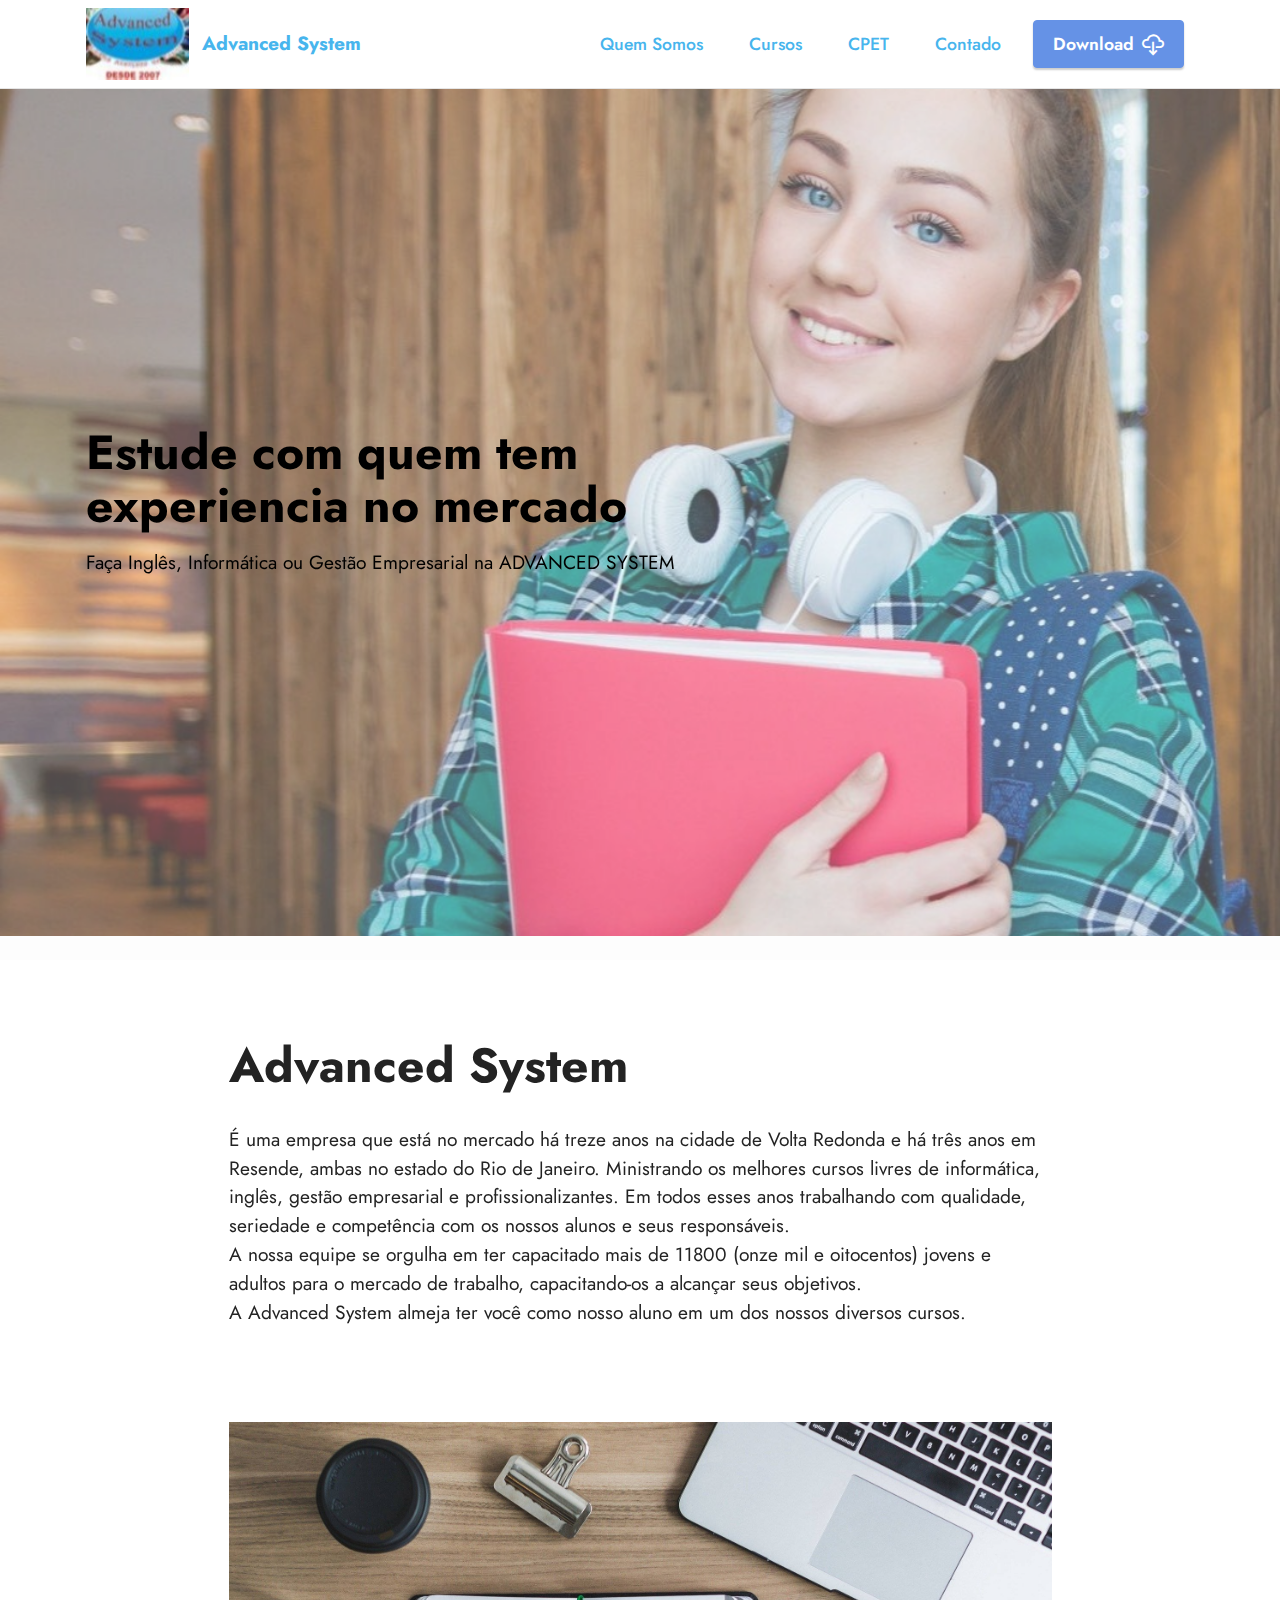
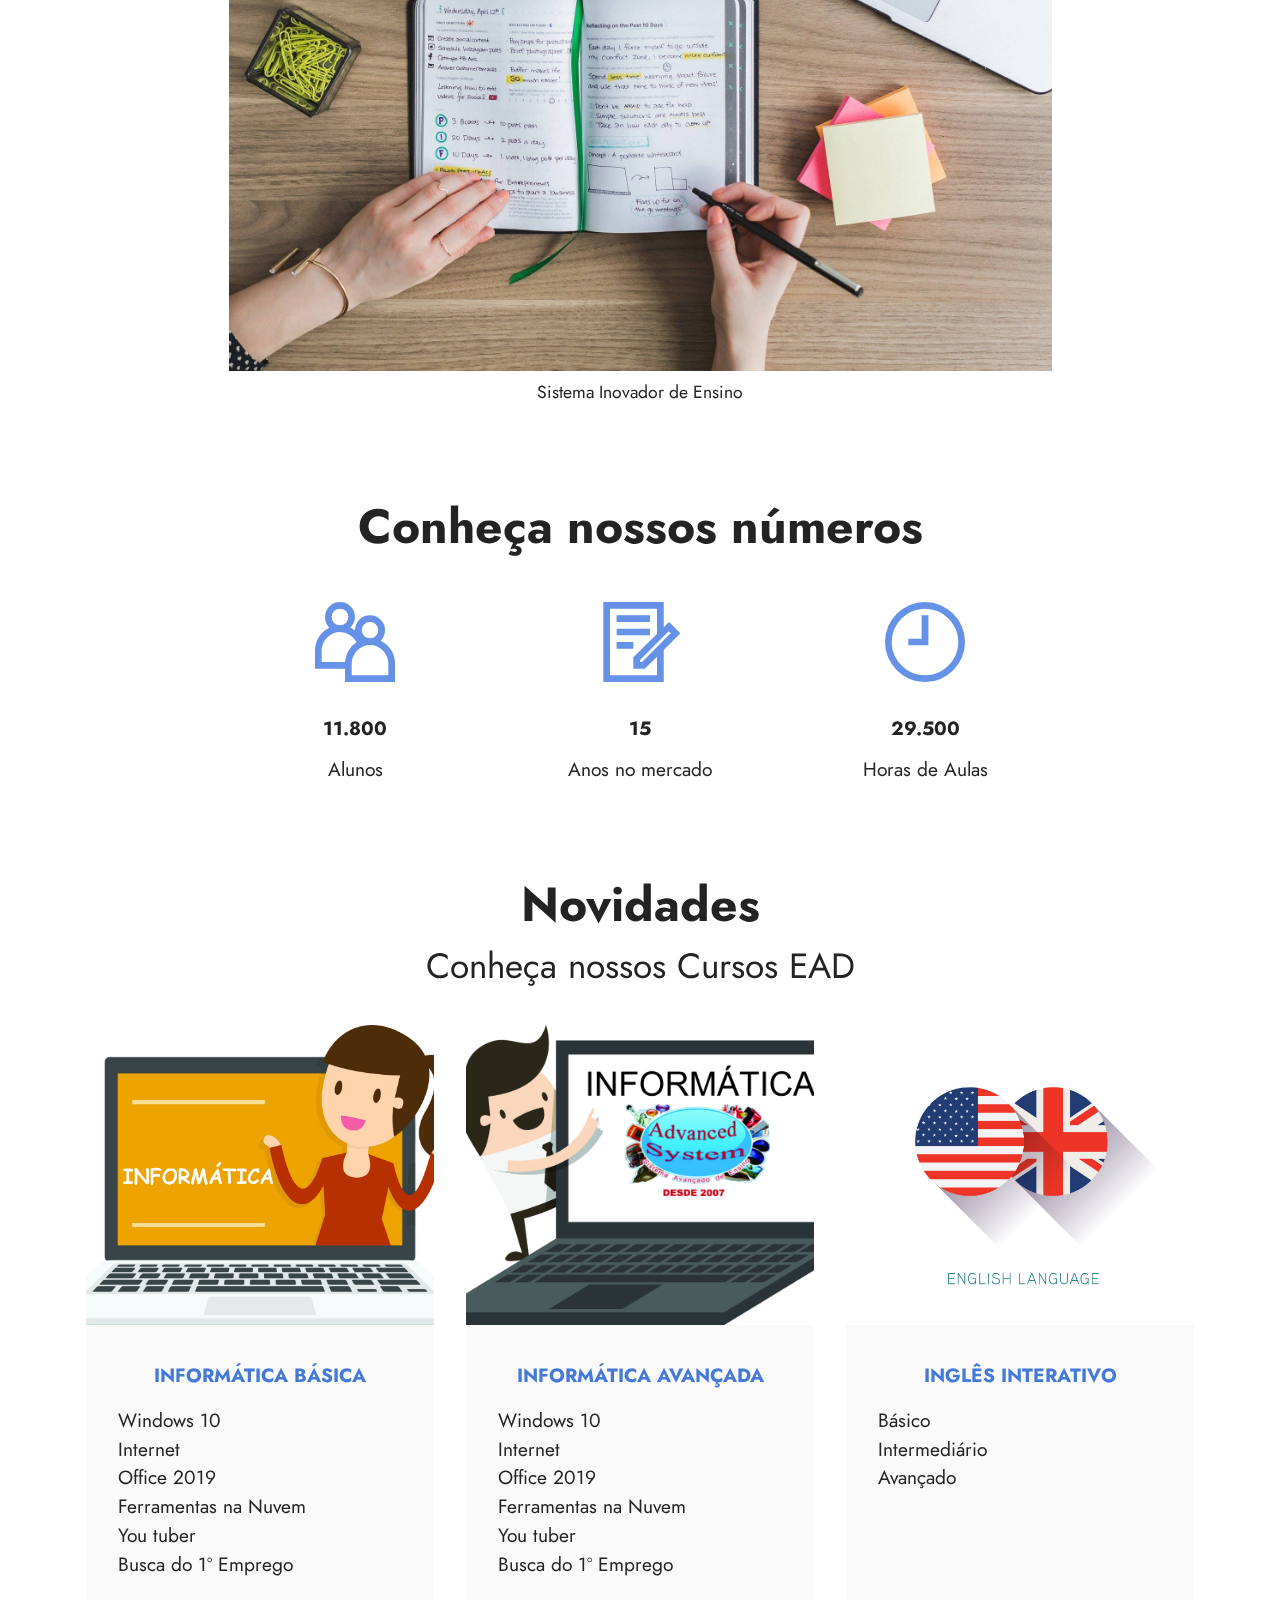
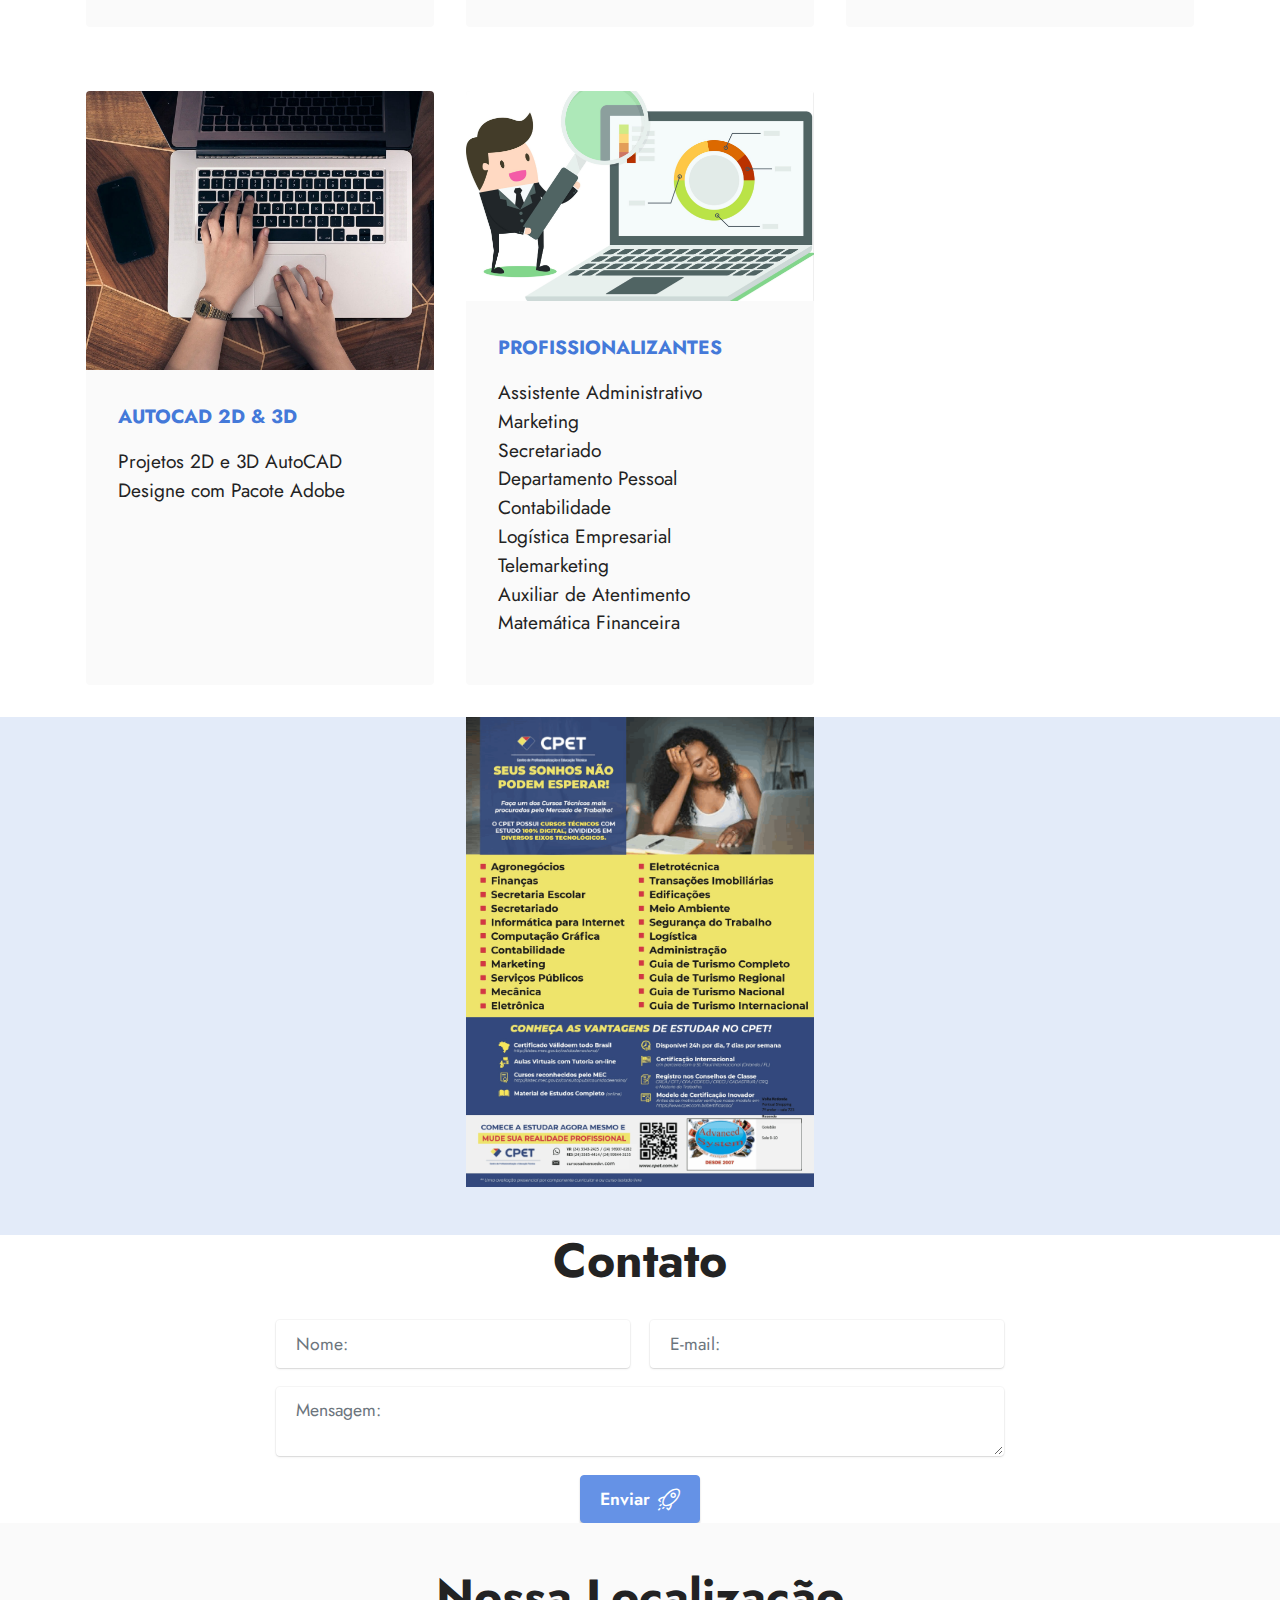
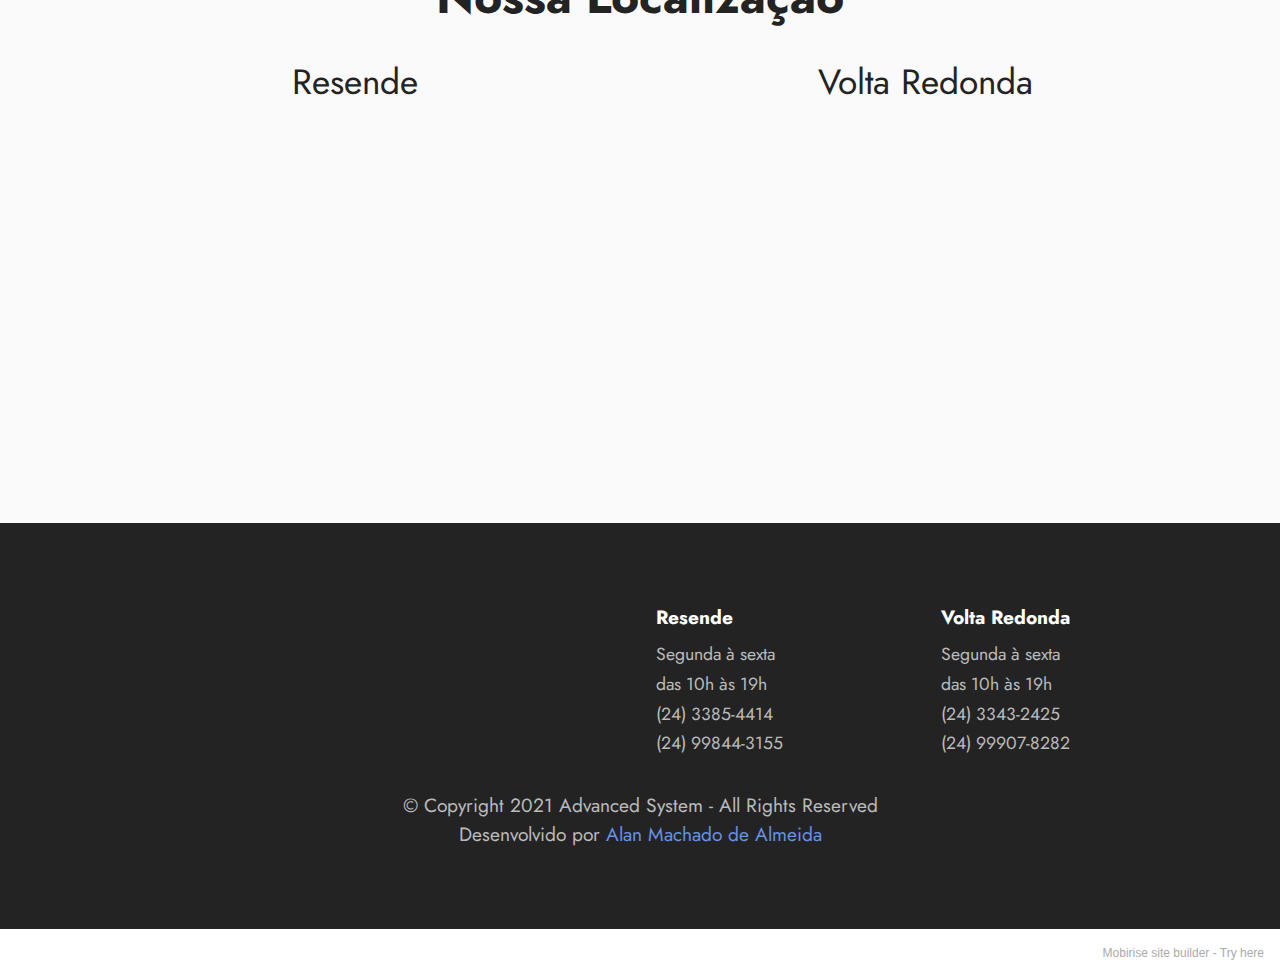
==== commit 4b84930e: "Att 2021" ====
--- a/index.html
+++ b/index.html
@@ -281,9 +281,9 @@
 
     <div class="container">
         <div class="row justify-content-center">
-            <div class="col-12 col-lg-10">
+            <div class="col-12 col-lg-4">
                 <div class="image-wrapper">
-                    <a href="assets/files/FOLDER-CPET.pdf" target="_blank"><img src="assets/images/cpet-1698x1130.png" alt="CPET"></a>
+                    <a href="assets/files/FOLHETO-CPET2021Edit.pdf" target="_blank"><img src="assets/images/cpet-2021-1836x2478.png" alt="CPET 2021"></a>
                     
                 </div>
             </div>
@@ -302,7 +302,7 @@
         </div>
         <div class="row justify-content-center mt-4">
             <div class="col-lg-8 mx-auto mbr-form" data-form-type="formoid">
-                <form action="https://mobirise.eu/" method="POST" class="mbr-form form-with-styler" data-form-title="Form Name"><input type="hidden" name="email" data-form-email="true" value="mGz3Lxedmwdt2Ya267yEXeQlcwQVefMZ13cQwcWb9uEKh5KZHglDcIcYwaxwe0Fiqjxk2O69zPWxlhNAG5/KwYA5Fw06VJXC12N6H2s2IzUTuFdWXwp/nxYFnP0gt15l">
+                <form action="https://mobirise.eu/" method="POST" class="mbr-form form-with-styler" data-form-title="Form Name"><input type="hidden" name="email" data-form-email="true" value="TCCbaGyglCa34QctDAej5bYERyESwCV4SvYKyyhf56U7z3Ae1MpWBmn9McMz/5LXdz0Qkt1OEOsxPDGVUu+l51BsurUKx9eVCSqctu7MyGNL2/wOJFLG+4u350b9sO2C">
                     <div class="">
                         <div hidden="hidden" data-form-alert="" class="alert alert-success col-12">Obrigado!
 Entraremos em contato em breve.</div>
@@ -341,11 +341,11 @@
             </div>
             <div class="col-12 col-lg-6">
                 <h4 class="mbr-section-subtitle mb-3 align-center mbr-fonts-style display-5">Resende</h4>
-                <div class="google-map"><iframe frameborder="0" style="border:0" src="https://www.google.com/maps/embed/v1/place?key=AIzaSyDk89J4FSunMF33ruMVWJaJht_Ro0kvoXs&amp;q=Centro Comercial Manejo (Goiabão)" allowfullscreen=""></iframe></div>
+                <div class="google-map"><iframe frameborder="0" style="border:0" src="https://www.google.com/maps/embed/v1/place?key=AIzaSyCZI5F_k6S1k46ujh0SNrapM89f7mJxd30&amp;q=Centro Comercial Manejo (Goiabão)" allowfullscreen=""></iframe></div>
             </div>
             <div class="col-12 col-lg-6">
                 <h4 class="mbr-section-subtitle mb-3 mt-5 mt-lg-0 align-center mbr-fonts-style display-5">Volta Redonda</h4>
-                <div class="google-map"><iframe frameborder="0" style="border:0" src="https://www.google.com/maps/embed/v1/place?key=AIzaSyCZI5F_k6S1k46ujh0SNrapM89f7mJxd30&amp;q=Advanced System" allowfullscreen=""></iframe></div>
+                <div class="google-map"><iframe frameborder="0" style="border:0" src="https://www.google.com/maps/embed/v1/place?key=AIzaSyCNveGQ9bfpKFwWzQLLftrR9hNiHwdqQG8&amp;q=Advanced System" allowfullscreen=""></iframe></div>
             </div>
         </div>
     </div>
@@ -372,7 +372,7 @@
             <div class="col-6 col-md-4 col-lg-3">
                 <h5 class="mbr-section-subtitle mbr-fonts-style mb-2 display-7"><strong>Resende</strong></h5>
                 <ul class="list mbr-fonts-style display-4">
-                    <li class="mbr-text item-wrap">Segunda à sábado</li>
+                    <li class="mbr-text item-wrap">Segunda à sexta</li><li class="mbr-text item-wrap">das 10h às 19h</li>
                     <li class="mbr-text item-wrap">(24) 3385-4414</li>
                     <li class="mbr-text item-wrap">(24) 99844-3155</li>
                 </ul>
@@ -381,18 +381,18 @@
                 <h5 class="mbr-section-subtitle mbr-fonts-style mb-2 display-7">
                     <strong>Volta Redonda</strong></h5>
                 <ul class="list mbr-fonts-style display-4">
-                    <li class="mbr-text item-wrap">Segunda à Sábado</li>
+                    <li class="mbr-text item-wrap">Segunda à sexta</li><li class="mbr-text item-wrap">das 10h às 19h</li>
                     <li class="mbr-text item-wrap">(24) 3343-2425</li>
                     <li class="mbr-text item-wrap">(24) 99907-8282</li>
                 </ul>
             </div>
             <div class="col-12 mt-4">
                 <p class="mbr-text mb-0 mbr-fonts-style copyright align-center display-7">
-                    © Copyright 2025 Advanced System - All Rights Reserved<br>Publicado por <a href="mailto:alanmachadodealmeida@outlook.com.br" class="text-primary">Alan Machado de Almeida</a></p>
-            </div>
-        </div>
-    </div>
-</section><section style="background-color: #fff; font-family: -apple-system, BlinkMacSystemFont, 'Segoe UI', 'Roboto', 'Helvetica Neue', Arial, sans-serif; color:#aaa; font-size:12px; padding: 0; align-items: center; display: flex;"><a href="https://mobirise.site/t" style="flex: 1 1; height: 3rem; padding-left: 1rem;"></a><p style="flex: 0 0 auto; margin:0; padding-right:1rem;"><a href="https://mobirise.site/q" style="color:#aaa;">This site</a> was built with Mobirise web templates</p></section><script src="assets/web/assets/jquery/jquery.min.js"></script>  <script src="assets/popper/popper.min.js"></script>  <script src="assets/tether/tether.min.js"></script>  <script src="assets/bootstrap/js/bootstrap.min.js"></script>  <script src="assets/smoothscroll/smooth-scroll.js"></script>  <script src="assets/parallax/jarallax.min.js"></script>  <script src="assets/formstyler/jquery.formstyler.js"></script>  <script src="assets/formstyler/jquery.formstyler.min.js"></script>  <script src="assets/datepicker/jquery.datetimepicker.full.js"></script>  <script src="assets/dropdown/js/nav-dropdown.js"></script>  <script src="assets/dropdown/js/navbar-dropdown.js"></script>  <script src="assets/touchswipe/jquery.touch-swipe.min.js"></script>  <script src="assets/theme/js/script.js"></script>  <script src="assets/formoid/formoid.min.js"></script>  
+                    © Copyright 2021 Advanced System - All Rights Reserved<br>Desenvolvido por <a href="mailto:alanmachadodealmeida@outlook.com.br" class="text-primary">Alan Machado de Almeida</a></p>
+            </div>
+        </div>
+    </div>
+</section><section style="background-color: #fff; font-family: -apple-system, BlinkMacSystemFont, 'Segoe UI', 'Roboto', 'Helvetica Neue', Arial, sans-serif; color:#aaa; font-size:12px; padding: 0; align-items: center; display: flex;"><a href="https://mobirise.site/x" style="flex: 1 1; height: 3rem; padding-left: 1rem;"></a><p style="flex: 0 0 auto; margin:0; padding-right:1rem;">Mobirise site builder - <a href="https://mobirise.site/n" style="color:#aaa;">Try here</a></p></section><script src="assets/web/assets/jquery/jquery.min.js"></script>  <script src="assets/popper/popper.min.js"></script>  <script src="assets/tether/tether.min.js"></script>  <script src="assets/bootstrap/js/bootstrap.min.js"></script>  <script src="assets/smoothscroll/smooth-scroll.js"></script>  <script src="assets/parallax/jarallax.min.js"></script>  <script src="assets/formstyler/jquery.formstyler.js"></script>  <script src="assets/formstyler/jquery.formstyler.min.js"></script>  <script src="assets/datepicker/jquery.datetimepicker.full.js"></script>  <script src="assets/dropdown/js/nav-dropdown.js"></script>  <script src="assets/dropdown/js/navbar-dropdown.js"></script>  <script src="assets/touchswipe/jquery.touch-swipe.min.js"></script>  <script src="assets/theme/js/script.js"></script>  <script src="assets/formoid/formoid.min.js"></script>  
   
   
 </body>
--- a/assets/mobirise/css/mbr-additional.css
+++ b/assets/mobirise/css/mbr-additional.css
@@ -805,7 +805,7 @@
 }
 .cid-smKkvbLAZJ {
   padding-top: 0rem;
-  padding-bottom: 3rem;
+  padding-bottom: 0rem;
   background-color: #ffffff;
 }
 .cid-smKkvbLAZJ img,
@@ -858,7 +858,7 @@
 .cid-smKQwLFQRn {
   padding-top: 0rem;
   padding-bottom: 3rem;
-  background-color: #ffffff;
+  background-color: #e3ebf9;
 }
 @media (max-width: 991px) {
   .cid-smKQwLFQRn .image-wrapper {
@@ -1297,37 +1297,16 @@
     left: -1rem;
   }
 }
-.cid-snkLIwZ3uY {
-  padding-top: 2rem;
-  padding-bottom: 0rem;
-  background-color: #ffffff;
-}
-.cid-snkLIwZ3uY .card-wrapper {
-  background: #4479d9;
-  border-radius: 4px;
-}
-@media (max-width: 767px) {
-  .cid-snkLIwZ3uY .card-wrapper {
-    padding: 1rem;
-  }
-}
-@media (min-width: 768px) and (max-width: 991px) {
-  .cid-snkLIwZ3uY .card-wrapper {
-    padding: 2rem;
-  }
-}
-@media (min-width: 992px) {
-  .cid-snkLIwZ3uY .card-wrapper {
-    padding: 4rem;
-  }
-}
-.cid-snkLIwZ3uY .mbr-text,
-.cid-snkLIwZ3uY .mbr-section-btn {
-  color: #ffffff;
-}
-.cid-snkLIwZ3uY .card-title,
-.cid-snkLIwZ3uY .card-box {
-  text-align: left;
+.cid-soagln3Nke {
+  background-image: url("../../../assets/images/mbr-1-1920x1279.jpeg");
+}
+@media (max-width: 991px) {
+  .cid-soagln3Nke .mbr-section-title,
+  .cid-soagln3Nke .mbr-section-subtitle,
+  .cid-soagln3Nke .mbr-section-btn,
+  .cid-soagln3Nke .mbr-text {
+    text-align: center;
+  }
 }
 .cid-snjnAkqRVr {
   padding-top: 4rem;
--- a/assets/mobirise/css/mbr-additional.css
+++ b/assets/mobirise/css/mbr-additional.css
@@ -805,7 +805,7 @@
 }
 .cid-smKkvbLAZJ {
   padding-top: 0rem;
-  padding-bottom: 3rem;
+  padding-bottom: 0rem;
   background-color: #ffffff;
 }
 .cid-smKkvbLAZJ img,
@@ -858,7 +858,7 @@
 .cid-smKQwLFQRn {
   padding-top: 0rem;
   padding-bottom: 3rem;
-  background-color: #ffffff;
+  background-color: #e3ebf9;
 }
 @media (max-width: 991px) {
   .cid-smKQwLFQRn .image-wrapper {
@@ -1297,37 +1297,16 @@
     left: -1rem;
   }
 }
-.cid-snkLIwZ3uY {
-  padding-top: 2rem;
-  padding-bottom: 0rem;
-  background-color: #ffffff;
-}
-.cid-snkLIwZ3uY .card-wrapper {
-  background: #4479d9;
-  border-radius: 4px;
-}
-@media (max-width: 767px) {
-  .cid-snkLIwZ3uY .card-wrapper {
-    padding: 1rem;
-  }
-}
-@media (min-width: 768px) and (max-width: 991px) {
-  .cid-snkLIwZ3uY .card-wrapper {
-    padding: 2rem;
-  }
-}
-@media (min-width: 992px) {
-  .cid-snkLIwZ3uY .card-wrapper {
-    padding: 4rem;
-  }
-}
-.cid-snkLIwZ3uY .mbr-text,
-.cid-snkLIwZ3uY .mbr-section-btn {
-  color: #ffffff;
-}
-.cid-snkLIwZ3uY .card-title,
-.cid-snkLIwZ3uY .card-box {
-  text-align: left;
+.cid-soagln3Nke {
+  background-image: url("../../../assets/images/mbr-1-1920x1279.jpeg");
+}
+@media (max-width: 991px) {
+  .cid-soagln3Nke .mbr-section-title,
+  .cid-soagln3Nke .mbr-section-subtitle,
+  .cid-soagln3Nke .mbr-section-btn,
+  .cid-soagln3Nke .mbr-text {
+    text-align: center;
+  }
 }
 .cid-snjnAkqRVr {
   padding-top: 4rem;
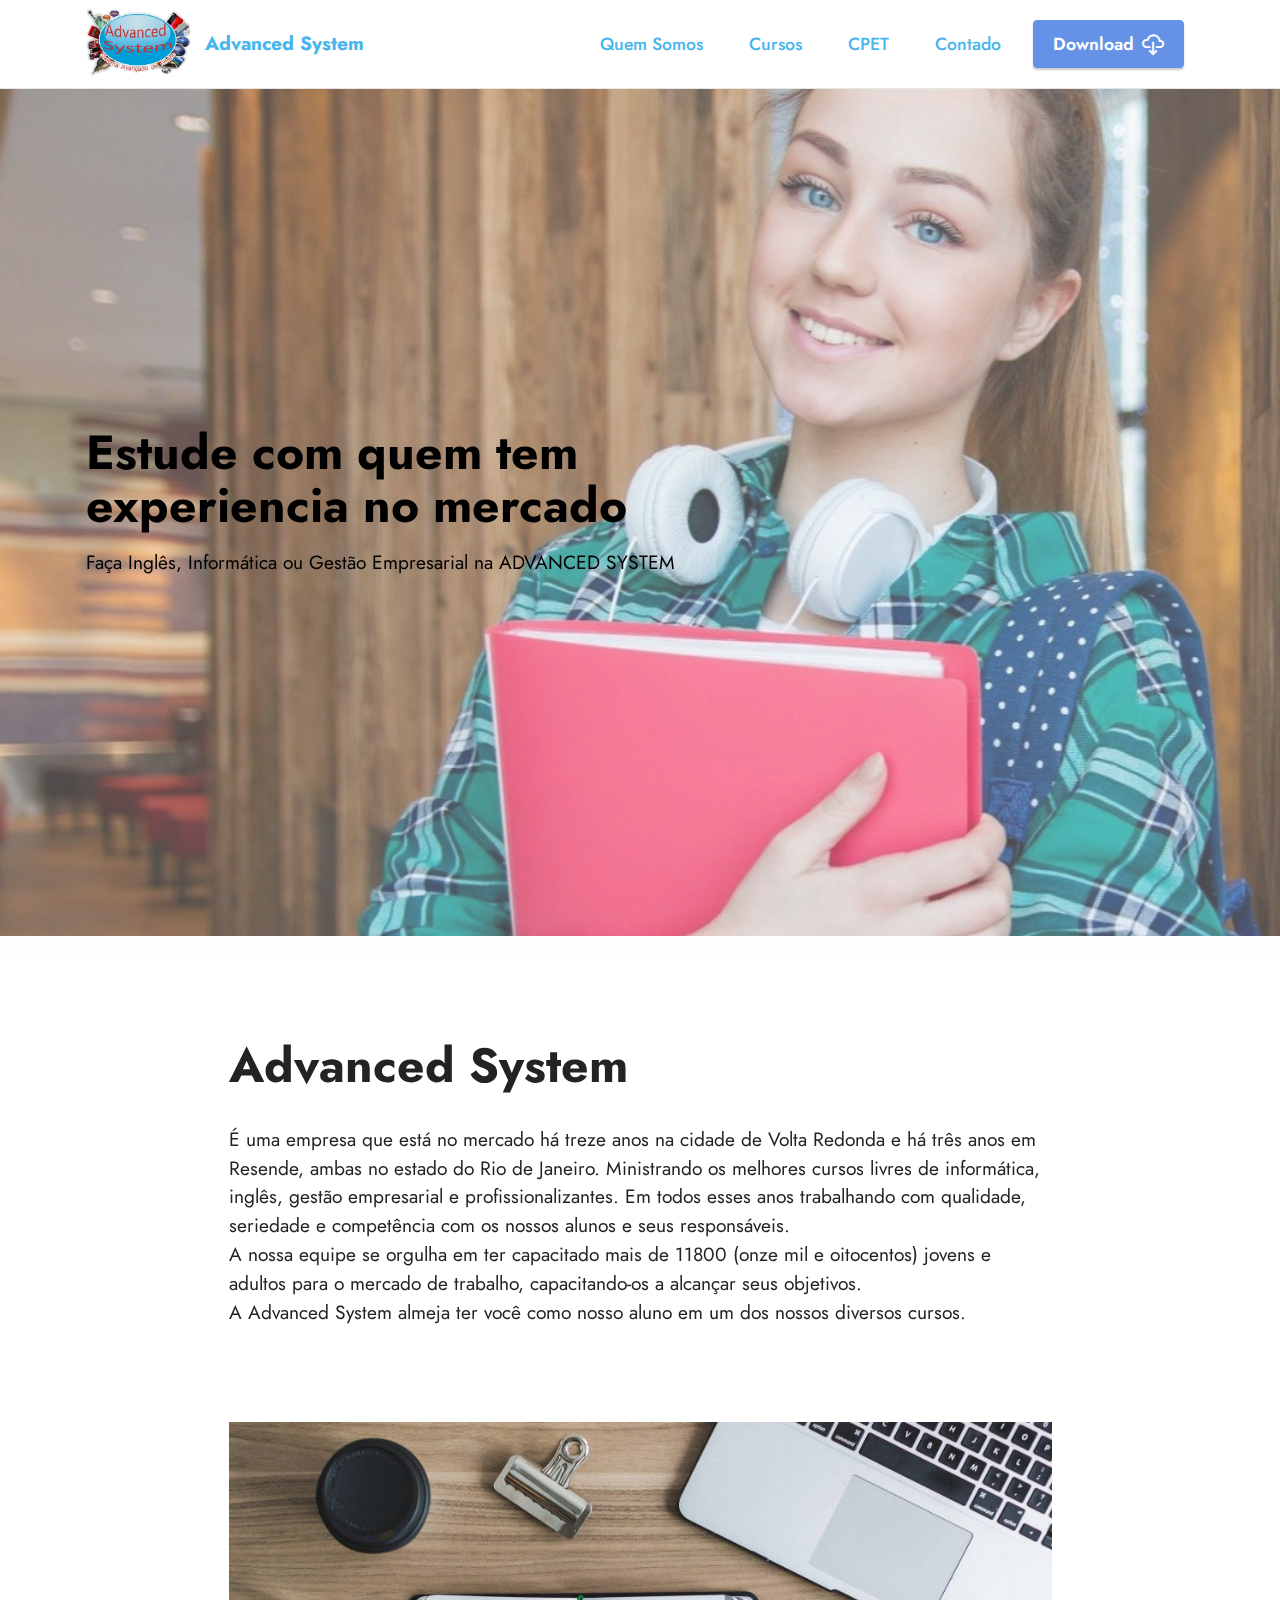
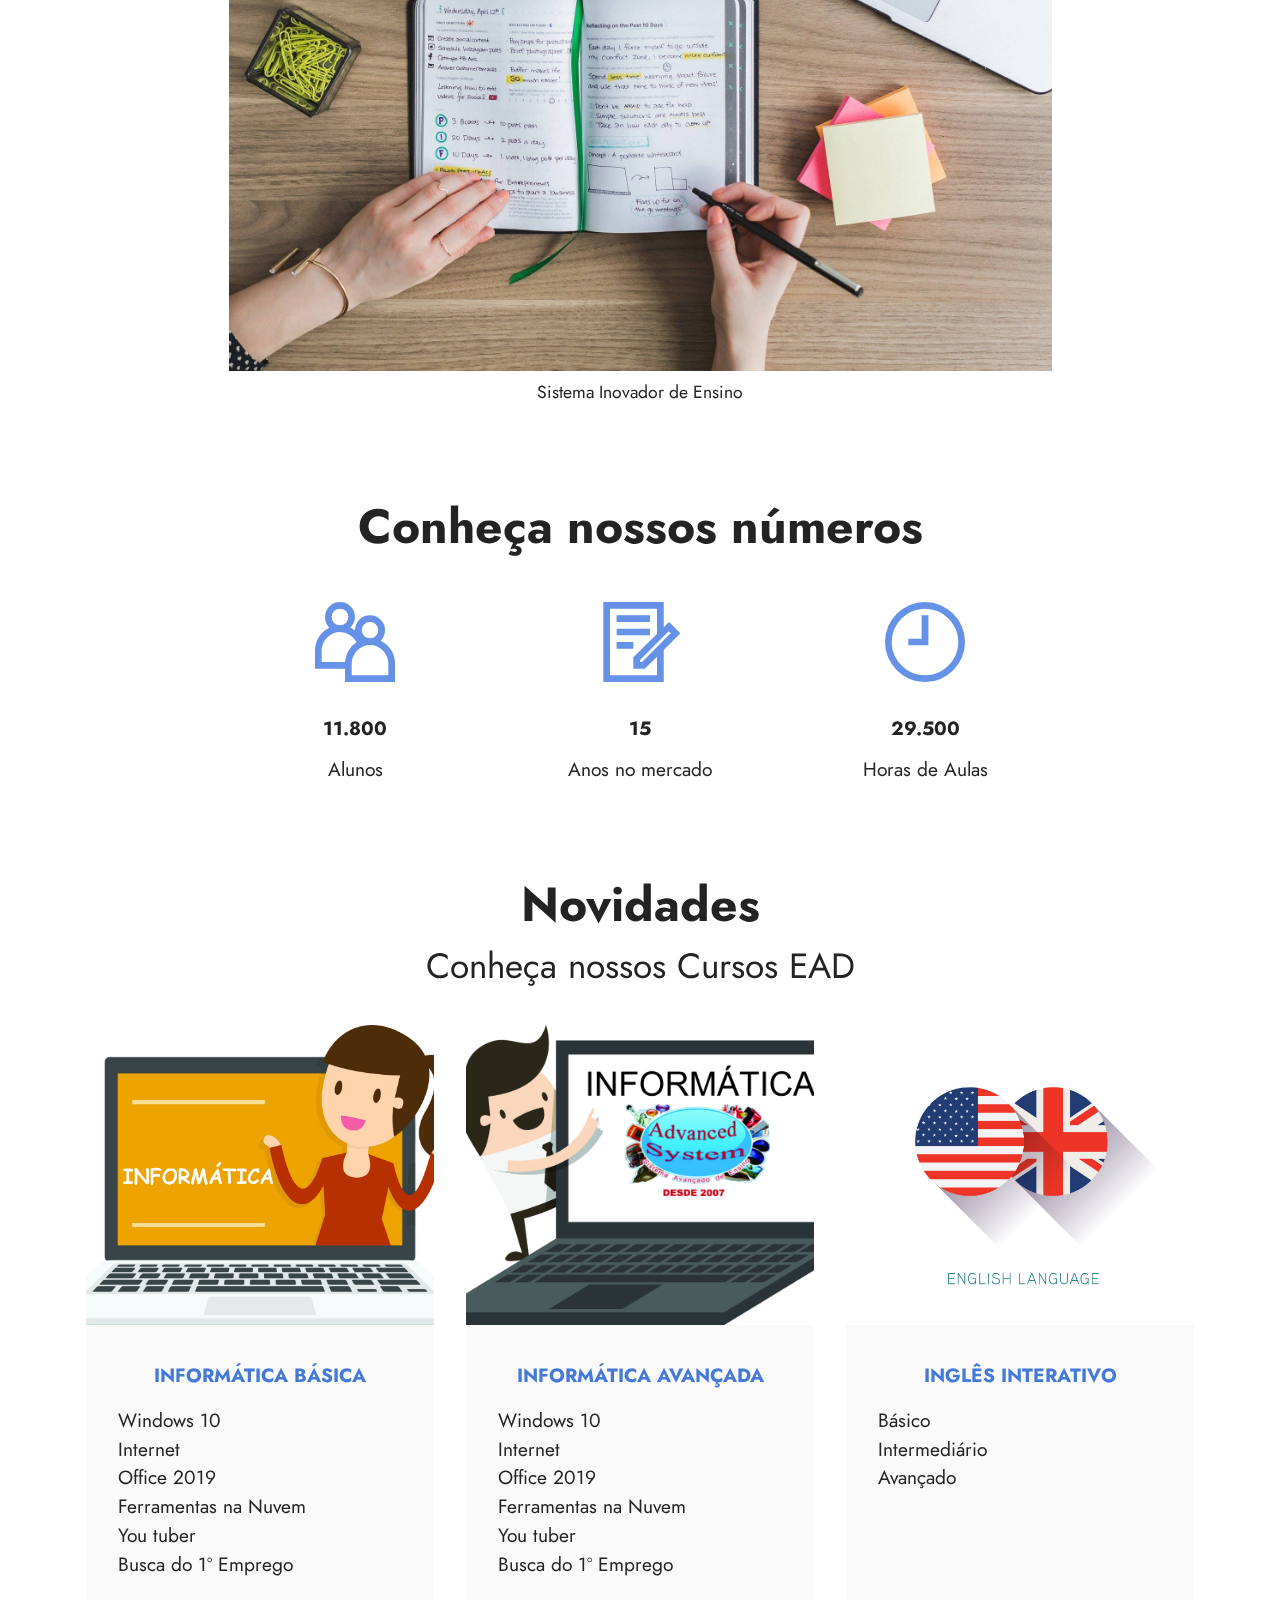
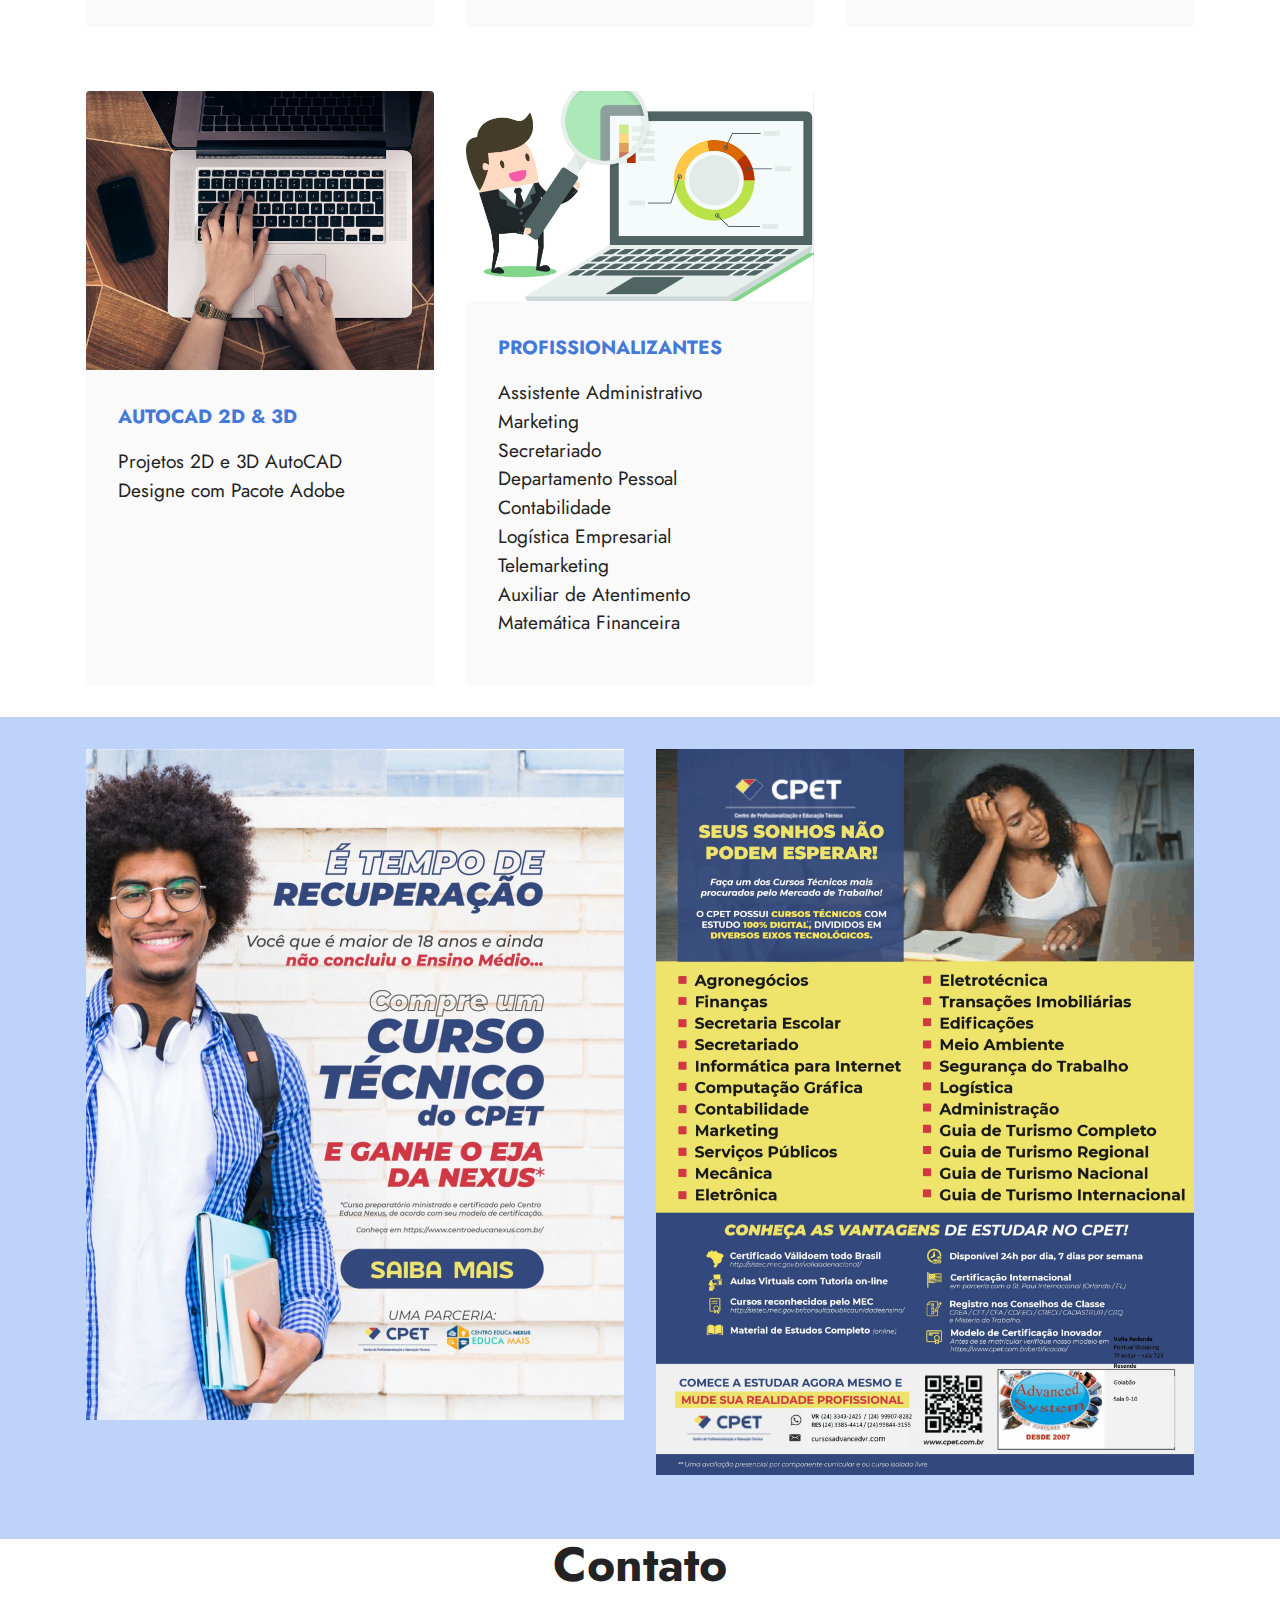
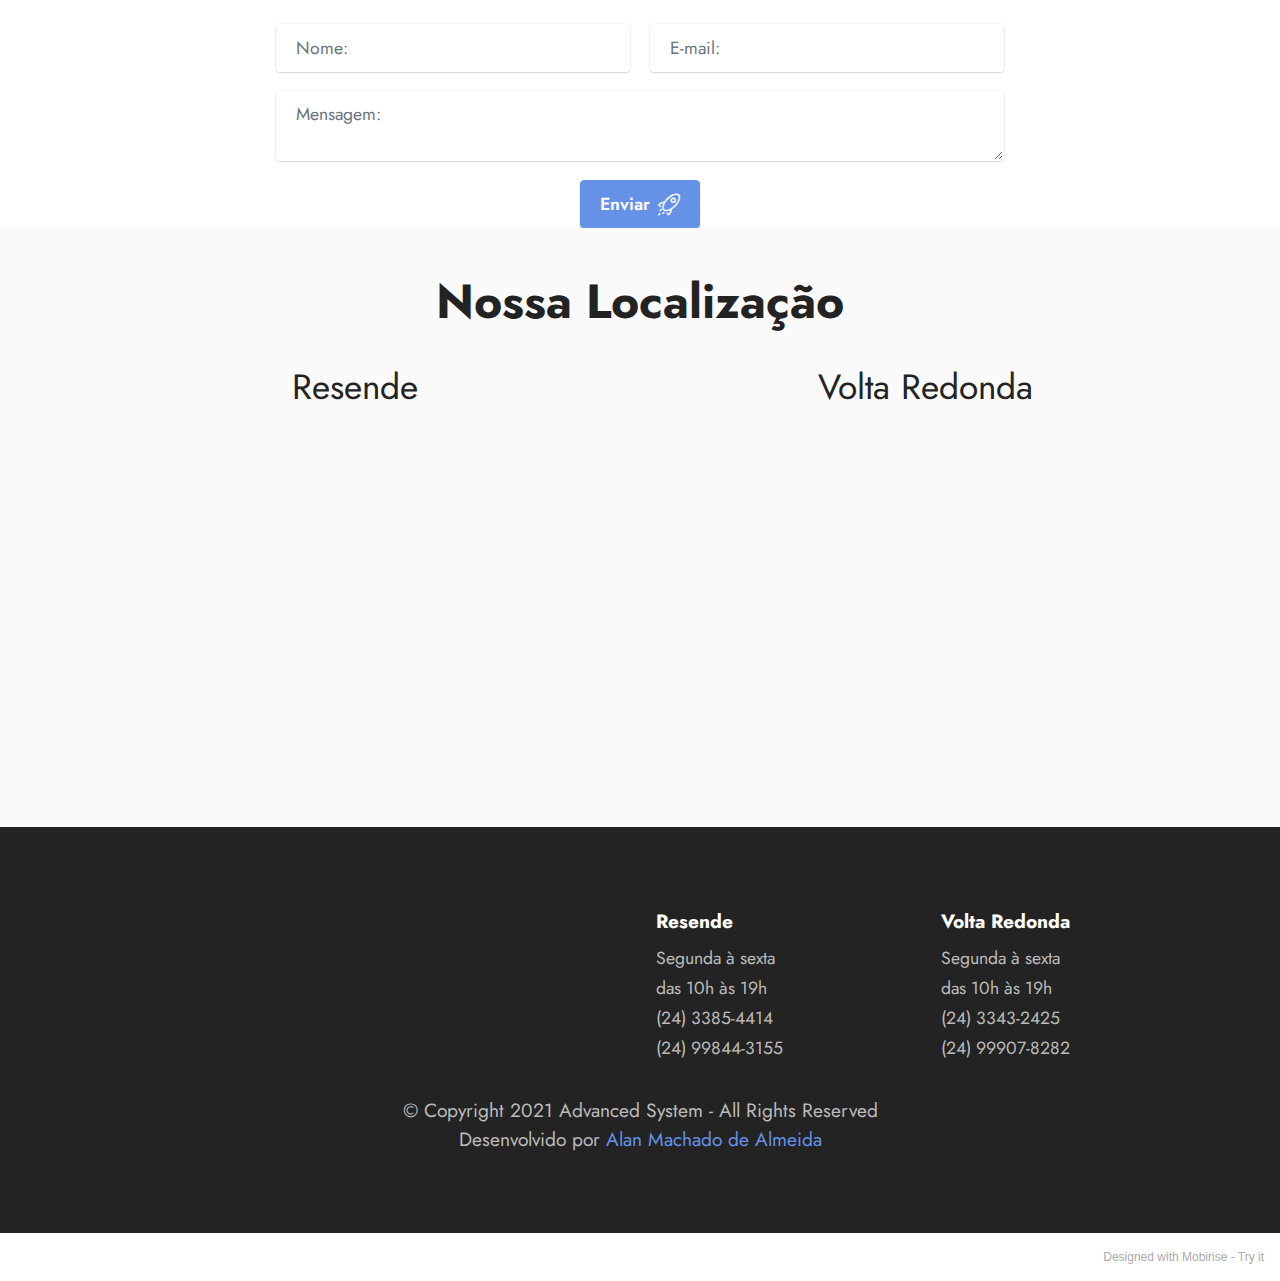
==== commit 13a21fca: "Ajustes Links" ====
--- a/index.html
+++ b/index.html
@@ -7,8 +7,8 @@
   <meta name="generator" content="Mobirise v5.2.0, mobirise.com">
   <meta name="viewport" content="width=device-width, initial-scale=1, minimum-scale=1">
   <link rel="shortcut icon" href="assets/images/827157-2-121x84.jpeg" type="image/x-icon">
-  <meta name="description" content="Advanced System em Volta Redonda e Resende, também é um polo CRUZEIRO DO SUL VIRTUAL - Graduação e Pós Graduação EAD. 
-Produtos: Cursos livres EAD de inglês e Informática.">
+  <meta name="description" content="Advanced System em Volta Redonda e Resende, também é uma Unidade CPET EAD - Educação a Distância, cursos técnicos e cursos EJA – Ensino Jovens e Adultos. 
+Produtos: Cursos livres, EAD de: inglês, informática, técnico e EJA.">
   
   
   <title>Advanced System</title>
@@ -54,7 +54,7 @@
             </button>
             <div class="collapse navbar-collapse" id="navbarSupportedContent">
                 <ul class="navbar-nav nav-dropdown" data-app-modern-menu="true"><li class="nav-item"><a class="nav-link link text-info text-primary display-4" href="index.html#features1-r">Quem Somos</a></li>
-                    <li class="nav-item"><a class="nav-link link text-info text-primary display-4" href="index.html#content3-p">Cursos</a></li><li class="nav-item"><a class="nav-link link text-info text-primary display-4" href="index.html#image3-u">
+                    <li class="nav-item"><a class="nav-link link text-info text-primary display-4" href="index.html#content3-p">Cursos</a></li><li class="nav-item"><a class="nav-link link text-info text-primary display-4" href="https://www.cpetcursotecnico.com.br/ead/advancedsystem" target="_blank">
                             CPET</a></li><li class="nav-item"><a class="nav-link link text-info text-primary display-4" href="index.html#map3-l">
                             Contado</a></li></ul>
                 
@@ -274,16 +274,22 @@
     </div>
 </section>
 
-<section class="image3 cid-smKQwLFQRn" id="image3-u">
-    
-
-    
-
-    <div class="container">
-        <div class="row justify-content-center">
-            <div class="col-12 col-lg-4">
+<section class="image4 cid-soO9KxiGRF" id="image4-1n">
+    
+
+    
+
+    <div class="container">
+        <div class="row">
+            <div class="col-12 col-lg-6">
                 <div class="image-wrapper">
-                    <a href="assets/files/FOLHETO-CPET2021Edit.pdf" target="_blank"><img src="assets/images/cpet-2021-1836x2478.png" alt="CPET 2021"></a>
+                    <a href="https://www.cpetcursotecnico.com.br/ead/advancedsystem" target="_blank"><img src="assets/images/cpet-2021-1836x2478.png" alt="CPET EAD"></a>
+                    
+                </div>
+            </div>
+            <div class="col-12 col-lg-6">
+                <div class="image-wrapper">
+                    <a href="https://www.cpetcursotecnico.com.br/ead/advancedsystem" target="_blank"><img src="assets/images/compre-um-tecnico-e-ganhe-o-eja-1076x1342.jpeg" alt="CPET EJA"></a>
                     
                 </div>
             </div>
@@ -302,7 +308,7 @@
         </div>
         <div class="row justify-content-center mt-4">
             <div class="col-lg-8 mx-auto mbr-form" data-form-type="formoid">
-                <form action="https://mobirise.eu/" method="POST" class="mbr-form form-with-styler" data-form-title="Form Name"><input type="hidden" name="email" data-form-email="true" value="TCCbaGyglCa34QctDAej5bYERyESwCV4SvYKyyhf56U7z3Ae1MpWBmn9McMz/5LXdz0Qkt1OEOsxPDGVUu+l51BsurUKx9eVCSqctu7MyGNL2/wOJFLG+4u350b9sO2C">
+                <form action="https://mobirise.eu/" method="POST" class="mbr-form form-with-styler" data-form-title="Form Name"><input type="hidden" name="email" data-form-email="true" value="tcZSmBEtP0l2GL4TH5hxz9dyzFf0pSfWTRJHuGSnGjJVCIcbEntnL+hKYi1d07QB/loCI/U3RVjQLIcpzUIIjdQl03ISwxB7Et9+JZPQR2obKOiMol5m3eRLhvkxgcd+">
                     <div class="">
                         <div hidden="hidden" data-form-alert="" class="alert alert-success col-12">Obrigado!
 Entraremos em contato em breve.</div>
@@ -341,11 +347,11 @@
             </div>
             <div class="col-12 col-lg-6">
                 <h4 class="mbr-section-subtitle mb-3 align-center mbr-fonts-style display-5">Resende</h4>
-                <div class="google-map"><iframe frameborder="0" style="border:0" src="https://www.google.com/maps/embed/v1/place?key=AIzaSyCZI5F_k6S1k46ujh0SNrapM89f7mJxd30&amp;q=Centro Comercial Manejo (Goiabão)" allowfullscreen=""></iframe></div>
+                <div class="google-map"><iframe frameborder="0" style="border:0" src="https://www.google.com/maps/embed/v1/place?key=AIzaSyDk89J4FSunMF33ruMVWJaJht_Ro0kvoXs&amp;q=Centro Comercial Manejo (Goiabão)" allowfullscreen=""></iframe></div>
             </div>
             <div class="col-12 col-lg-6">
                 <h4 class="mbr-section-subtitle mb-3 mt-5 mt-lg-0 align-center mbr-fonts-style display-5">Volta Redonda</h4>
-                <div class="google-map"><iframe frameborder="0" style="border:0" src="https://www.google.com/maps/embed/v1/place?key=AIzaSyCNveGQ9bfpKFwWzQLLftrR9hNiHwdqQG8&amp;q=Advanced System" allowfullscreen=""></iframe></div>
+                <div class="google-map"><iframe frameborder="0" style="border:0" src="https://www.google.com/maps/embed/v1/place?key=AIzaSyDk89J4FSunMF33ruMVWJaJht_Ro0kvoXs&amp;q=Advanced System" allowfullscreen=""></iframe></div>
             </div>
         </div>
     </div>
@@ -392,7 +398,7 @@
             </div>
         </div>
     </div>
-</section><section style="background-color: #fff; font-family: -apple-system, BlinkMacSystemFont, 'Segoe UI', 'Roboto', 'Helvetica Neue', Arial, sans-serif; color:#aaa; font-size:12px; padding: 0; align-items: center; display: flex;"><a href="https://mobirise.site/x" style="flex: 1 1; height: 3rem; padding-left: 1rem;"></a><p style="flex: 0 0 auto; margin:0; padding-right:1rem;">Mobirise site builder - <a href="https://mobirise.site/n" style="color:#aaa;">Try here</a></p></section><script src="assets/web/assets/jquery/jquery.min.js"></script>  <script src="assets/popper/popper.min.js"></script>  <script src="assets/tether/tether.min.js"></script>  <script src="assets/bootstrap/js/bootstrap.min.js"></script>  <script src="assets/smoothscroll/smooth-scroll.js"></script>  <script src="assets/parallax/jarallax.min.js"></script>  <script src="assets/formstyler/jquery.formstyler.js"></script>  <script src="assets/formstyler/jquery.formstyler.min.js"></script>  <script src="assets/datepicker/jquery.datetimepicker.full.js"></script>  <script src="assets/dropdown/js/nav-dropdown.js"></script>  <script src="assets/dropdown/js/navbar-dropdown.js"></script>  <script src="assets/touchswipe/jquery.touch-swipe.min.js"></script>  <script src="assets/theme/js/script.js"></script>  <script src="assets/formoid/formoid.min.js"></script>  
+</section><section style="background-color: #fff; font-family: -apple-system, BlinkMacSystemFont, 'Segoe UI', 'Roboto', 'Helvetica Neue', Arial, sans-serif; color:#aaa; font-size:12px; padding: 0; align-items: center; display: flex;"><a href="https://mobirise.site/b" style="flex: 1 1; height: 3rem; padding-left: 1rem;"></a><p style="flex: 0 0 auto; margin:0; padding-right:1rem;">Designed with Mobirise - <a href="https://mobirise.site/k" style="color:#aaa;">Try it</a></p></section><script src="assets/web/assets/jquery/jquery.min.js"></script>  <script src="assets/popper/popper.min.js"></script>  <script src="assets/tether/tether.min.js"></script>  <script src="assets/bootstrap/js/bootstrap.min.js"></script>  <script src="assets/smoothscroll/smooth-scroll.js"></script>  <script src="assets/parallax/jarallax.min.js"></script>  <script src="assets/formstyler/jquery.formstyler.js"></script>  <script src="assets/formstyler/jquery.formstyler.min.js"></script>  <script src="assets/datepicker/jquery.datetimepicker.full.js"></script>  <script src="assets/dropdown/js/nav-dropdown.js"></script>  <script src="assets/dropdown/js/navbar-dropdown.js"></script>  <script src="assets/touchswipe/jquery.touch-swipe.min.js"></script>  <script src="assets/theme/js/script.js"></script>  <script src="assets/formoid/formoid.min.js"></script>  
   
   
 </body>
--- a/assets/mobirise/css/mbr-additional.css
+++ b/assets/mobirise/css/mbr-additional.css
@@ -855,20 +855,20 @@
 .cid-smKkvbLAZJ .item-subtitle {
   text-align: left;
 }
-.cid-smKQwLFQRn {
-  padding-top: 0rem;
-  padding-bottom: 3rem;
-  background-color: #e3ebf9;
+.cid-soO9KxiGRF {
+  padding-top: 2rem;
+  padding-bottom: 4rem;
+  background-color: #bed3f9;
 }
 @media (max-width: 991px) {
-  .cid-smKQwLFQRn .image-wrapper {
+  .cid-soO9KxiGRF .image-wrapper {
     margin-bottom: 1rem;
   }
 }
-.cid-smKQwLFQRn .row {
+.cid-soO9KxiGRF .row {
   flex-direction: row-reverse;
 }
-.cid-smKQwLFQRn img {
+.cid-soO9KxiGRF img {
   width: 100%;
 }
 .cid-smJXE0fGxv {
--- a/assets/mobirise/css/mbr-additional.css
+++ b/assets/mobirise/css/mbr-additional.css
@@ -855,20 +855,20 @@
 .cid-smKkvbLAZJ .item-subtitle {
   text-align: left;
 }
-.cid-smKQwLFQRn {
-  padding-top: 0rem;
-  padding-bottom: 3rem;
-  background-color: #e3ebf9;
+.cid-soO9KxiGRF {
+  padding-top: 2rem;
+  padding-bottom: 4rem;
+  background-color: #bed3f9;
 }
 @media (max-width: 991px) {
-  .cid-smKQwLFQRn .image-wrapper {
+  .cid-soO9KxiGRF .image-wrapper {
     margin-bottom: 1rem;
   }
 }
-.cid-smKQwLFQRn .row {
+.cid-soO9KxiGRF .row {
   flex-direction: row-reverse;
 }
-.cid-smKQwLFQRn img {
+.cid-soO9KxiGRF img {
   width: 100%;
 }
 .cid-smJXE0fGxv {
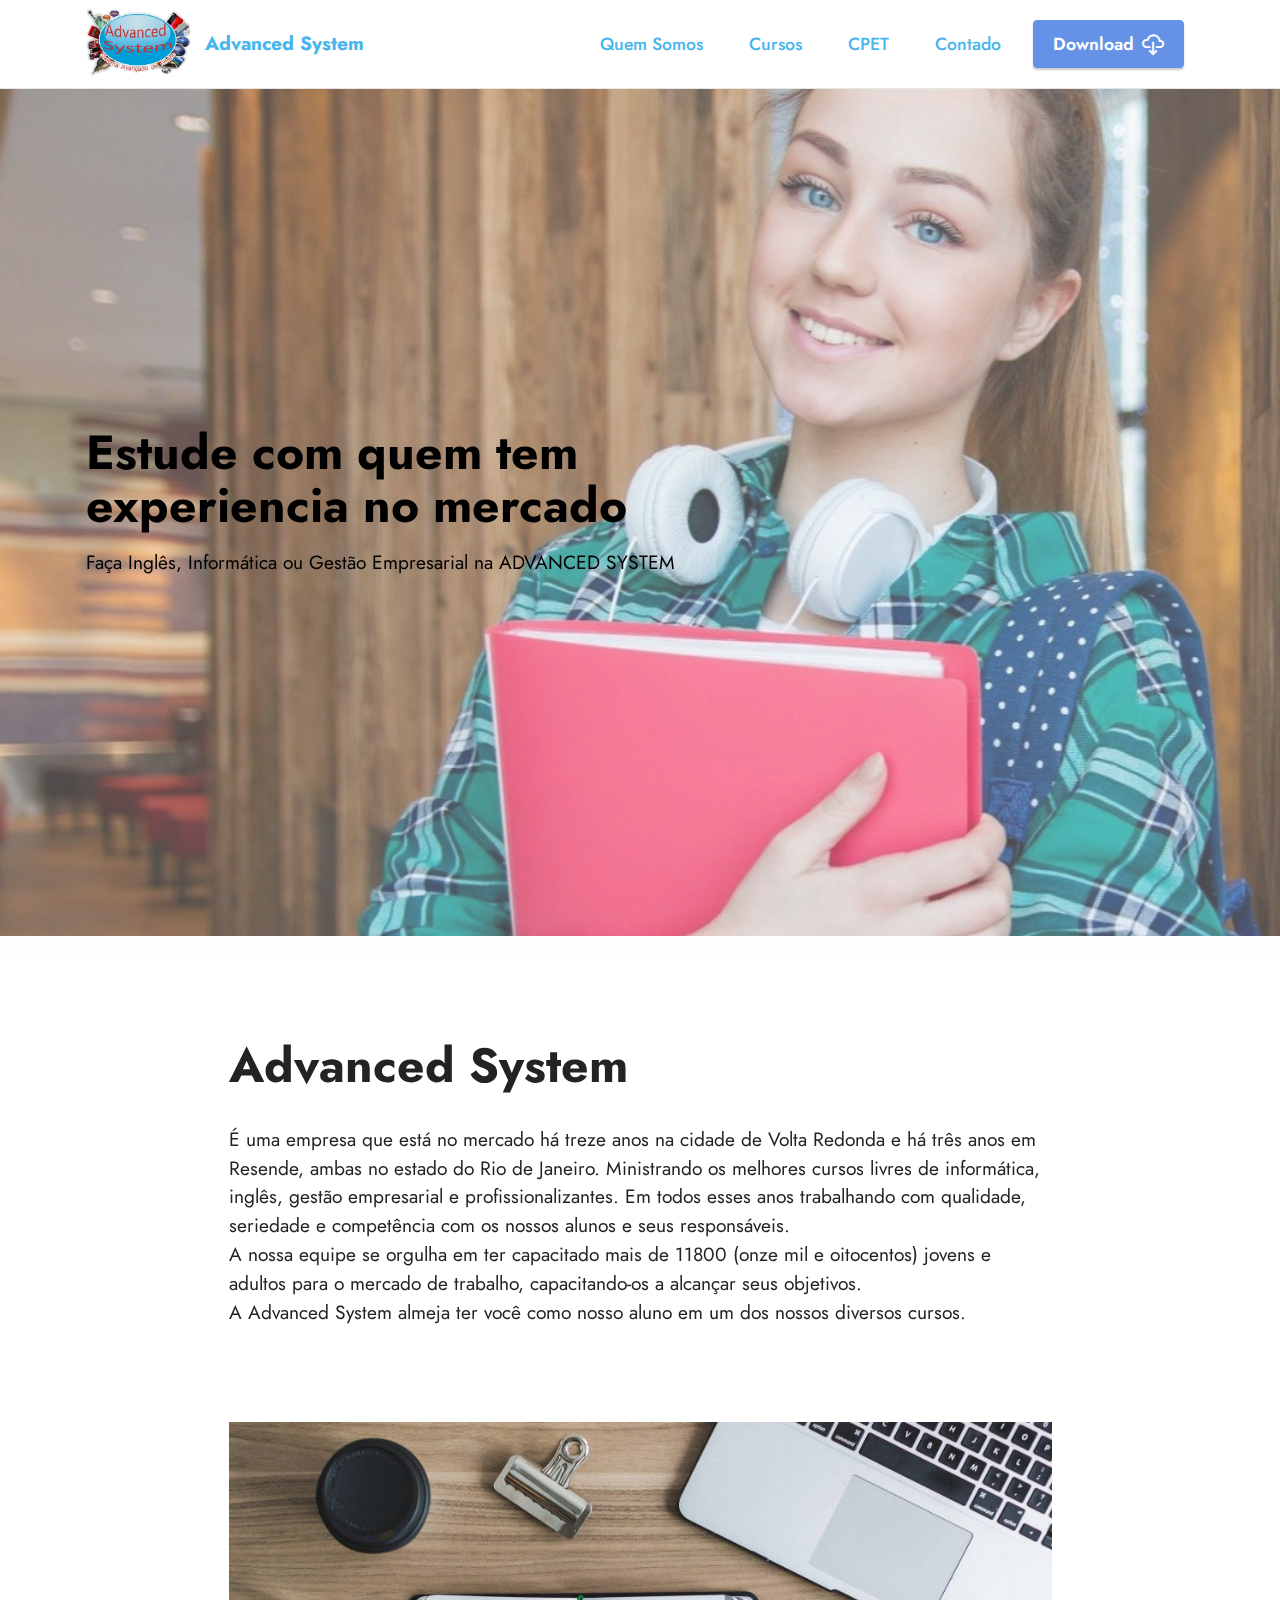
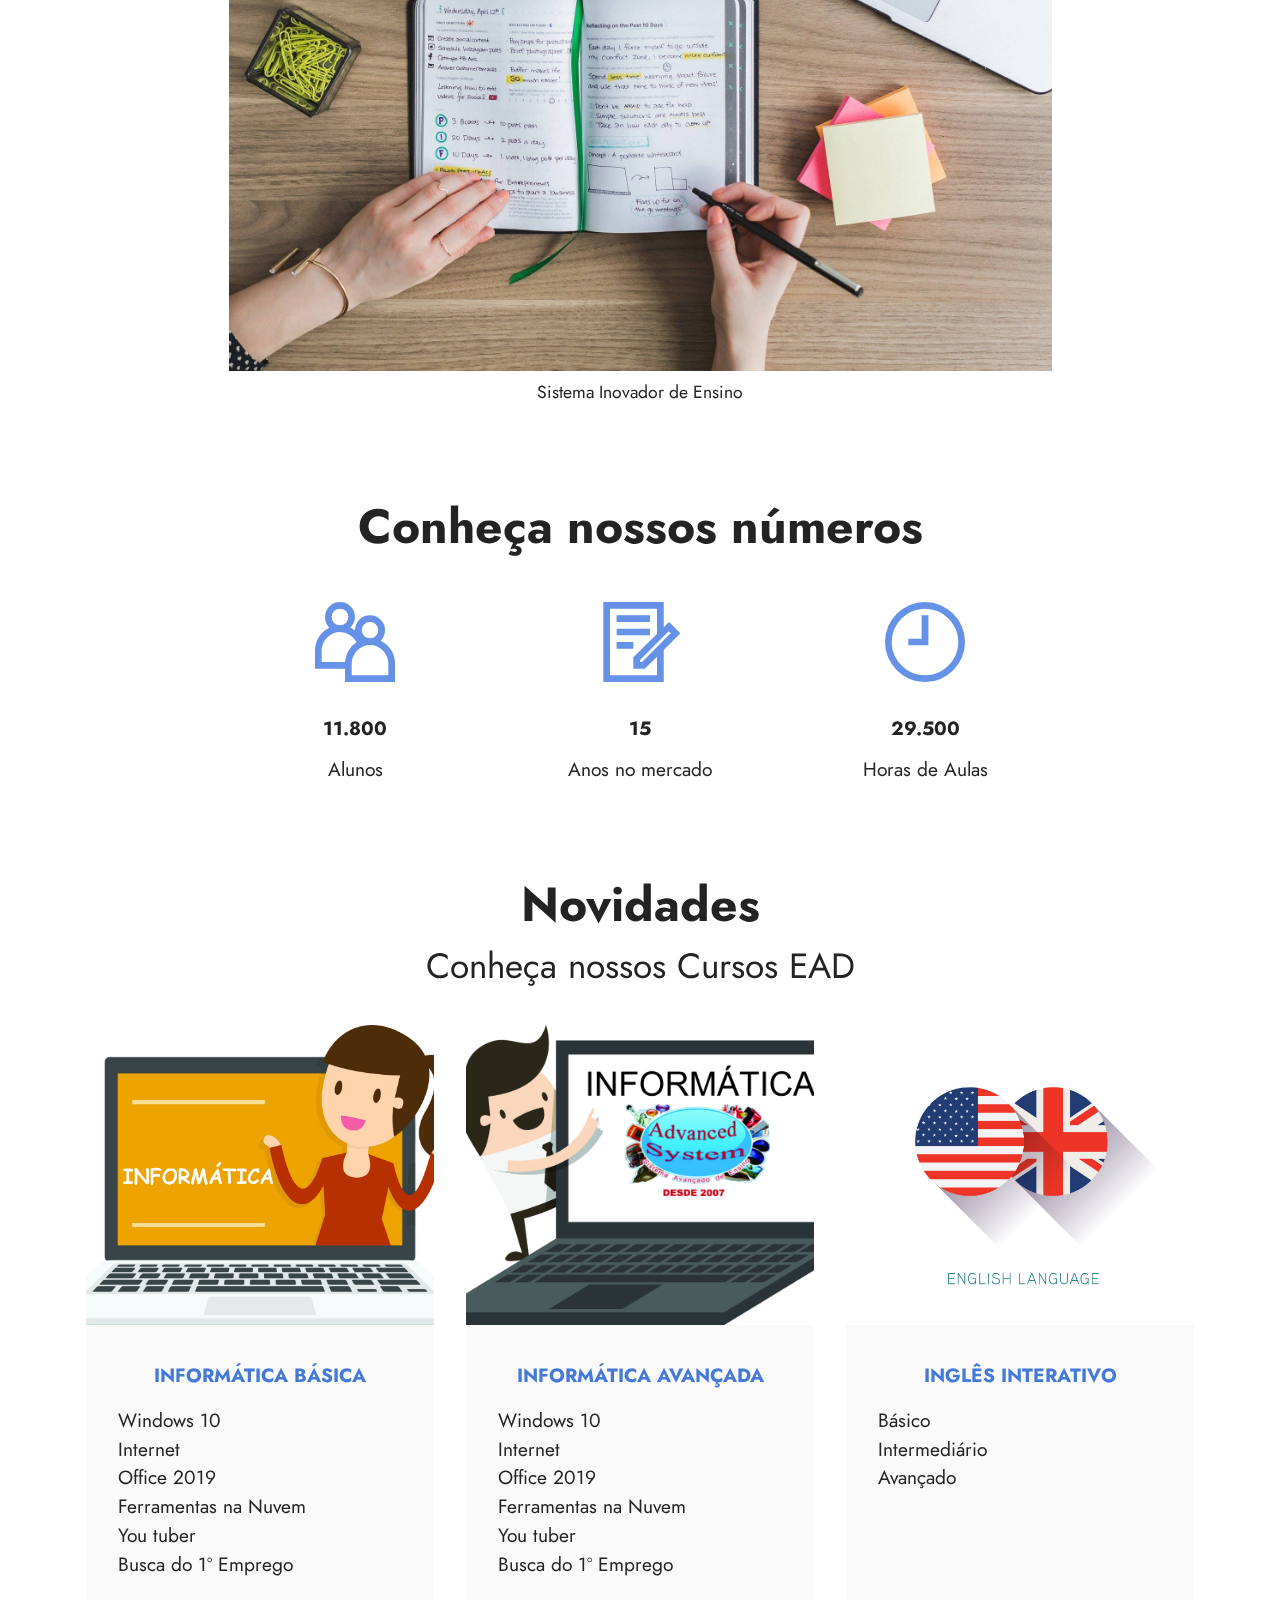
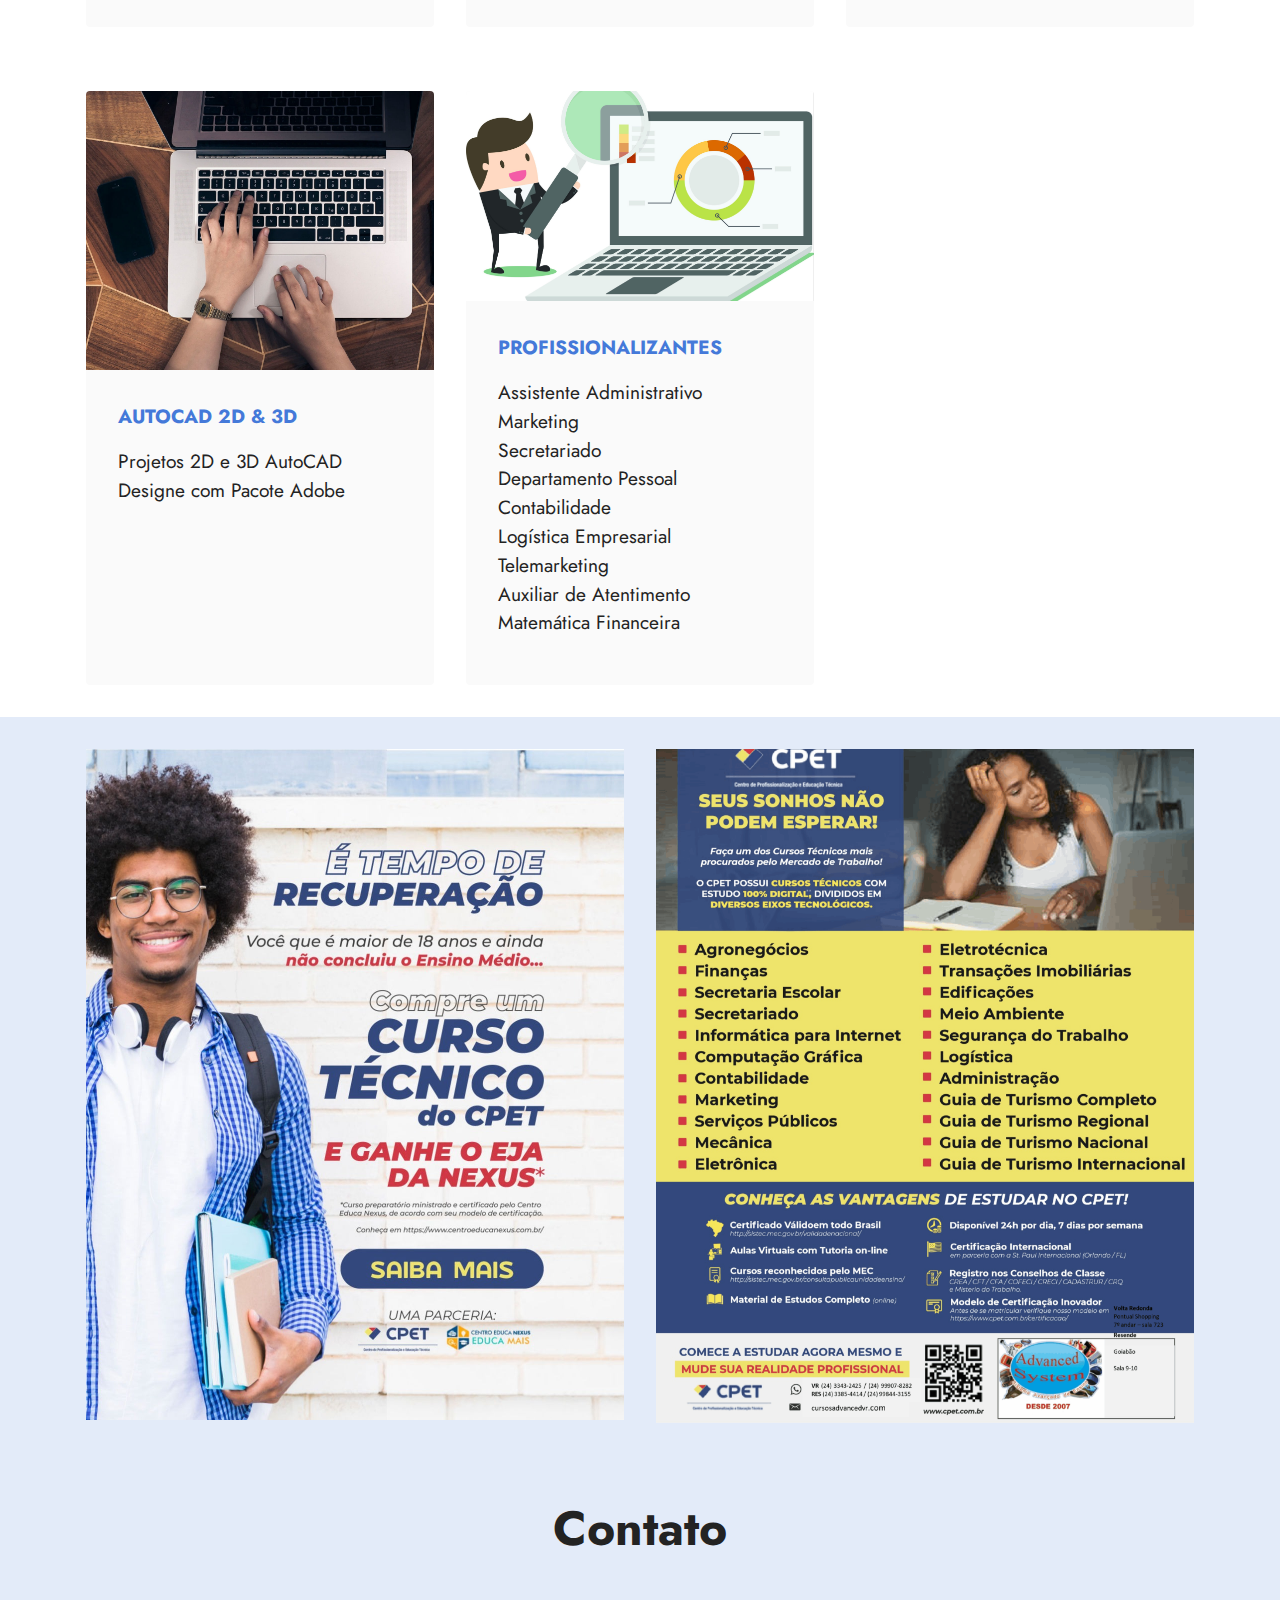
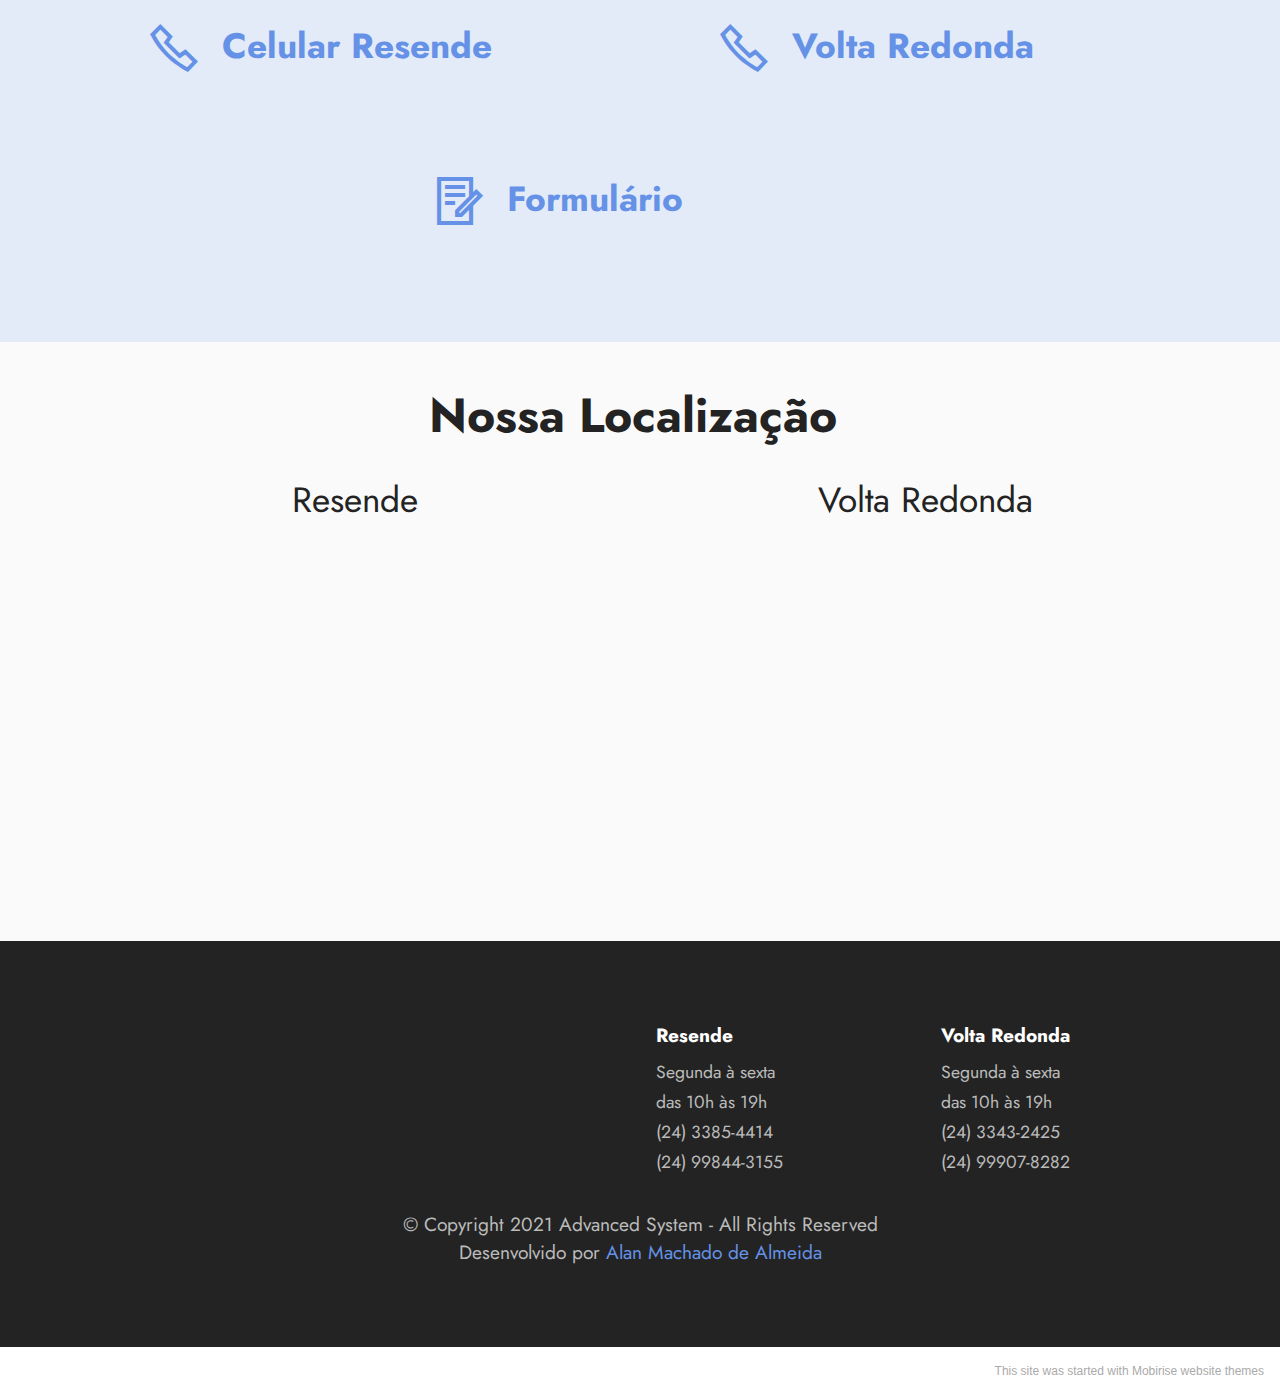
==== commit c4275a05: "Add Forms Google" ====
--- a/index.html
+++ b/index.html
@@ -13,14 +13,10 @@
   
   <title>Advanced System</title>
   <link rel="stylesheet" href="assets/web/assets/mobirise-icons2/mobirise2.css">
-  <link rel="stylesheet" href="assets/web/assets/mobirise-icons-bold/mobirise-icons-bold.css">
   <link rel="stylesheet" href="assets/tether/tether.min.css">
   <link rel="stylesheet" href="assets/bootstrap/css/bootstrap.min.css">
   <link rel="stylesheet" href="assets/bootstrap/css/bootstrap-grid.min.css">
   <link rel="stylesheet" href="assets/bootstrap/css/bootstrap-reboot.min.css">
-  <link rel="stylesheet" href="assets/formstyler/jquery.formstyler.css">
-  <link rel="stylesheet" href="assets/formstyler/jquery.formstyler.theme.css">
-  <link rel="stylesheet" href="assets/datepicker/jquery.datetimepicker.min.css">
   <link rel="stylesheet" href="assets/dropdown/css/style.css">
   <link rel="stylesheet" href="assets/socicon/css/styles.css">
   <link rel="stylesheet" href="assets/theme/css/style.css">
@@ -283,21 +279,22 @@
         <div class="row">
             <div class="col-12 col-lg-6">
                 <div class="image-wrapper">
-                    <a href="https://www.cpetcursotecnico.com.br/ead/advancedsystem" target="_blank"><img src="assets/images/cpet-2021-1836x2478.png" alt="CPET EAD"></a>
+                    <a href="assets/files/FOLHETO-CPET2021Edit.pdf" target="_blank"><img src="assets/images/cpet-2021-1836x2478.png" alt="CPET EAD"></a>
                     
                 </div>
             </div>
             <div class="col-12 col-lg-6">
                 <div class="image-wrapper">
-                    <a href="https://www.cpetcursotecnico.com.br/ead/advancedsystem" target="_blank"><img src="assets/images/compre-um-tecnico-e-ganhe-o-eja-1076x1342.jpeg" alt="CPET EJA"></a>
-                    
-                </div>
-            </div>
-        </div>
-    </div>
-</section>
-
-<section class="form5 cid-smJXE0fGxv" id="form5-o">
+                    <a href="assets/files/FOLHETO-CPET2021Edit.pdf" target="_blank"><img src="assets/images/compre-um-tecnico-e-ganhe-o-eja-1-1076x1342.jpeg" alt="CPET EJA"></a>
+                    
+                </div>
+            </div>
+        </div>
+    </div>
+</section>
+
+<section class="contacts2 cid-soOALGX1fc" id="contacts2-1p">
+    <!---->
     
     
     <div class="container">
@@ -307,29 +304,41 @@
             
         </div>
         <div class="row justify-content-center mt-4">
-            <div class="col-lg-8 mx-auto mbr-form" data-form-type="formoid">
-                <form action="https://mobirise.eu/" method="POST" class="mbr-form form-with-styler" data-form-title="Form Name"><input type="hidden" name="email" data-form-email="true" value="tcZSmBEtP0l2GL4TH5hxz9dyzFf0pSfWTRJHuGSnGjJVCIcbEntnL+hKYi1d07QB/loCI/U3RVjQLIcpzUIIjdQl03ISwxB7Et9+JZPQR2obKOiMol5m3eRLhvkxgcd+">
-                    <div class="">
-                        <div hidden="hidden" data-form-alert="" class="alert alert-success col-12">Obrigado!
-Entraremos em contato em breve.</div>
-                        <div hidden="hidden" data-form-alert-danger="" class="alert alert-danger col-12">Oops...! some
-                            problem!</div>
-                    </div>
-                    <div class="dragArea row">
-                        <div class="col-md col-sm-12 form-group" data-for="name">
-                            <input type="text" name="name" placeholder="Nome:" data-form-field="name" class="form-control" value="" id="name-form5-o">
-                        </div>
-                        <div class="col-md col-sm-12 form-group" data-for="email">
-                            <input type="email" name="email" placeholder="E-mail:" data-form-field="email" class="form-control" value="" id="email-form5-o">
-                        </div>
-                        
-                        <div class="col-12 form-group" data-for="textarea">
-                            <textarea name="textarea" placeholder="Mensagem:" data-form-field="textarea" class="form-control" id="textarea-form5-o"></textarea>
-                        </div>
-                        <div class="col-lg-12 col-md-12 col-sm-12 align-center mbr-section-btn"><button type="submit" class="btn btn-primary display-4"><span class="mbrib-rocket mbr-iconfont mbr-iconfont-btn"></span>Enviar</button></div>
-                    </div>
-                </form>
-            </div>
+            <div class="card col-12 col-md-6">
+                <div class="card-wrapper">
+                    <div class="image-wrapper">
+                        <a href="https://wa.me/5524999793344"><span class="mbr-iconfont mobi-mbri-phone mobi-mbri"></span></a>
+                    </div>
+                    <div class="text-wrapper">
+                        <h6 class="card-title mbr-fonts-style mb-1 display-5">
+                            <a href="https://wa.me/5524999793344" class="text-primary" target="_blank"><strong>Celular Resende</strong></a></h6>
+                        
+                    </div>
+                </div>
+            </div>
+            <div class="card col-12 col-md-6">
+                <div class="card-wrapper">
+                    <div class="image-wrapper">
+                        <a href="https://wa.me/5524999793344" target="_blank"><span class="mbr-iconfont mobi-mbri-phone mobi-mbri"></span></a>
+                    </div>
+                    <div class="text-wrapper">
+                        <h6 class="card-title mbr-fonts-style mb-1 display-5"><a href="https://wa.me/5524999793344" class="text-primary" target="_blank"><strong>Volta Redonda</strong></a></h6>
+                        
+                    </div>
+                </div>
+            </div>
+            <div class="card col-12 col-md-6">
+                <div class="card-wrapper">
+                    <div class="image-wrapper">
+                        <a href="https://forms.gle/zLqhT2pmN3iwF4Jz8" target="_blank"><span class="mbr-iconfont mobi-mbri-contact-form mobi-mbri"></span></a>
+                    </div>
+                    <div class="text-wrapper">
+                        <h6 class="card-title mbr-fonts-style mb-1 display-5"><a href="https://forms.gle/zLqhT2pmN3iwF4Jz8" class="text-primary" target="_blank"><strong>Formulário</strong></a></h6>
+                        
+                    </div>
+                </div>
+            </div>
+            
         </div>
     </div>
 </section>
@@ -343,15 +352,15 @@
     <div class="container">
         <div class="row">
             <div class="col-12">
-                <h3 class="mbr-section-title mb-4 align-center mbr-fonts-style display-2"><strong>Nossa&nbsp;Localização</strong></h3>
+                <h3 class="mbr-section-title mb-4 align-center mbr-fonts-style display-2"><strong>Nossa Localização&nbsp;</strong></h3>
             </div>
             <div class="col-12 col-lg-6">
                 <h4 class="mbr-section-subtitle mb-3 align-center mbr-fonts-style display-5">Resende</h4>
-                <div class="google-map"><iframe frameborder="0" style="border:0" src="https://www.google.com/maps/embed/v1/place?key=AIzaSyDk89J4FSunMF33ruMVWJaJht_Ro0kvoXs&amp;q=Centro Comercial Manejo (Goiabão)" allowfullscreen=""></iframe></div>
+                <div class="google-map"><iframe frameborder="0" style="border:0" src="https://www.google.com/maps/embed/v1/place?key=AIzaSyCZI5F_k6S1k46ujh0SNrapM89f7mJxd30&amp;q=Centro Comercial Manejo (Goiabão)" allowfullscreen=""></iframe></div>
             </div>
             <div class="col-12 col-lg-6">
                 <h4 class="mbr-section-subtitle mb-3 mt-5 mt-lg-0 align-center mbr-fonts-style display-5">Volta Redonda</h4>
-                <div class="google-map"><iframe frameborder="0" style="border:0" src="https://www.google.com/maps/embed/v1/place?key=AIzaSyDk89J4FSunMF33ruMVWJaJht_Ro0kvoXs&amp;q=Advanced System" allowfullscreen=""></iframe></div>
+                <div class="google-map"><iframe frameborder="0" style="border:0" src="https://www.google.com/maps/embed/v1/place?key=AIzaSyCZI5F_k6S1k46ujh0SNrapM89f7mJxd30&amp;q=Advanced System" allowfullscreen=""></iframe></div>
             </div>
         </div>
     </div>
@@ -398,7 +407,7 @@
             </div>
         </div>
     </div>
-</section><section style="background-color: #fff; font-family: -apple-system, BlinkMacSystemFont, 'Segoe UI', 'Roboto', 'Helvetica Neue', Arial, sans-serif; color:#aaa; font-size:12px; padding: 0; align-items: center; display: flex;"><a href="https://mobirise.site/b" style="flex: 1 1; height: 3rem; padding-left: 1rem;"></a><p style="flex: 0 0 auto; margin:0; padding-right:1rem;">Designed with Mobirise - <a href="https://mobirise.site/k" style="color:#aaa;">Try it</a></p></section><script src="assets/web/assets/jquery/jquery.min.js"></script>  <script src="assets/popper/popper.min.js"></script>  <script src="assets/tether/tether.min.js"></script>  <script src="assets/bootstrap/js/bootstrap.min.js"></script>  <script src="assets/smoothscroll/smooth-scroll.js"></script>  <script src="assets/parallax/jarallax.min.js"></script>  <script src="assets/formstyler/jquery.formstyler.js"></script>  <script src="assets/formstyler/jquery.formstyler.min.js"></script>  <script src="assets/datepicker/jquery.datetimepicker.full.js"></script>  <script src="assets/dropdown/js/nav-dropdown.js"></script>  <script src="assets/dropdown/js/navbar-dropdown.js"></script>  <script src="assets/touchswipe/jquery.touch-swipe.min.js"></script>  <script src="assets/theme/js/script.js"></script>  <script src="assets/formoid/formoid.min.js"></script>  
+</section><section style="background-color: #fff; font-family: -apple-system, BlinkMacSystemFont, 'Segoe UI', 'Roboto', 'Helvetica Neue', Arial, sans-serif; color:#aaa; font-size:12px; padding: 0; align-items: center; display: flex;"><a href="https://mobirise.site/v" style="flex: 1 1; height: 3rem; padding-left: 1rem;"></a><p style="flex: 0 0 auto; margin:0; padding-right:1rem;"><a href="https://mobirise.site/q" style="color:#aaa;">This site</a> was started with Mobirise website themes</p></section><script src="assets/web/assets/jquery/jquery.min.js"></script>  <script src="assets/popper/popper.min.js"></script>  <script src="assets/tether/tether.min.js"></script>  <script src="assets/bootstrap/js/bootstrap.min.js"></script>  <script src="assets/smoothscroll/smooth-scroll.js"></script>  <script src="assets/parallax/jarallax.min.js"></script>  <script src="assets/dropdown/js/nav-dropdown.js"></script>  <script src="assets/dropdown/js/navbar-dropdown.js"></script>  <script src="assets/touchswipe/jquery.touch-swipe.min.js"></script>  <script src="assets/theme/js/script.js"></script>  
   
   
 </body>
--- a/assets/mobirise/css/mbr-additional.css
+++ b/assets/mobirise/css/mbr-additional.css
@@ -857,8 +857,8 @@
 }
 .cid-soO9KxiGRF {
   padding-top: 2rem;
-  padding-bottom: 4rem;
-  background-color: #bed3f9;
+  padding-bottom: 3rem;
+  background-color: #e3ebf9;
 }
 @media (max-width: 991px) {
   .cid-soO9KxiGRF .image-wrapper {
@@ -871,26 +871,35 @@
 .cid-soO9KxiGRF img {
   width: 100%;
 }
-.cid-smJXE0fGxv {
-  padding-top: 0rem;
-  padding-bottom: 0rem;
-  background-color: #ffffff;
-}
-.cid-smJXE0fGxv .mbr-overlay {
-  background-color: #ffffff;
-  opacity: 0.4;
-}
-.cid-smJXE0fGxv form .mbr-section-btn {
-  text-align: center;
-  width: 100%;
-}
-.cid-smJXE0fGxv form .mbr-section-btn .btn {
-  display: inline-flex;
+.cid-soOALGX1fc {
+  padding-top: 2rem;
+  padding-bottom: 3rem;
+  background-color: #e3ebf9;
+}
+.cid-soOALGX1fc .image-wrapper {
+  display: flex;
+  align-items: center;
+}
+.cid-soOALGX1fc .card-wrapper {
+  margin-bottom: 2rem;
+  display: flex;
+  border-radius: 4px;
+  background: #e3ebf9;
 }
 @media (max-width: 991px) {
-  .cid-smJXE0fGxv form .mbr-section-btn .btn {
-    width: 100%;
-  }
+  .cid-soOALGX1fc .card-wrapper {
+    padding: 1rem 2rem;
+  }
+}
+@media (min-width: 992px) {
+  .cid-soOALGX1fc .card-wrapper {
+    padding: 2rem 4rem;
+  }
+}
+.cid-soOALGX1fc .mbr-iconfont {
+  font-size: 3rem;
+  padding-right: 1.5rem;
+  color: #6592e6;
 }
 .cid-smJWCl9apC {
   padding-top: 3rem;
--- a/assets/mobirise/css/mbr-additional.css
+++ b/assets/mobirise/css/mbr-additional.css
@@ -857,8 +857,8 @@
 }
 .cid-soO9KxiGRF {
   padding-top: 2rem;
-  padding-bottom: 4rem;
-  background-color: #bed3f9;
+  padding-bottom: 3rem;
+  background-color: #e3ebf9;
 }
 @media (max-width: 991px) {
   .cid-soO9KxiGRF .image-wrapper {
@@ -871,26 +871,35 @@
 .cid-soO9KxiGRF img {
   width: 100%;
 }
-.cid-smJXE0fGxv {
-  padding-top: 0rem;
-  padding-bottom: 0rem;
-  background-color: #ffffff;
-}
-.cid-smJXE0fGxv .mbr-overlay {
-  background-color: #ffffff;
-  opacity: 0.4;
-}
-.cid-smJXE0fGxv form .mbr-section-btn {
-  text-align: center;
-  width: 100%;
-}
-.cid-smJXE0fGxv form .mbr-section-btn .btn {
-  display: inline-flex;
+.cid-soOALGX1fc {
+  padding-top: 2rem;
+  padding-bottom: 3rem;
+  background-color: #e3ebf9;
+}
+.cid-soOALGX1fc .image-wrapper {
+  display: flex;
+  align-items: center;
+}
+.cid-soOALGX1fc .card-wrapper {
+  margin-bottom: 2rem;
+  display: flex;
+  border-radius: 4px;
+  background: #e3ebf9;
 }
 @media (max-width: 991px) {
-  .cid-smJXE0fGxv form .mbr-section-btn .btn {
-    width: 100%;
-  }
+  .cid-soOALGX1fc .card-wrapper {
+    padding: 1rem 2rem;
+  }
+}
+@media (min-width: 992px) {
+  .cid-soOALGX1fc .card-wrapper {
+    padding: 2rem 4rem;
+  }
+}
+.cid-soOALGX1fc .mbr-iconfont {
+  font-size: 3rem;
+  padding-right: 1.5rem;
+  color: #6592e6;
 }
 .cid-smJWCl9apC {
   padding-top: 3rem;
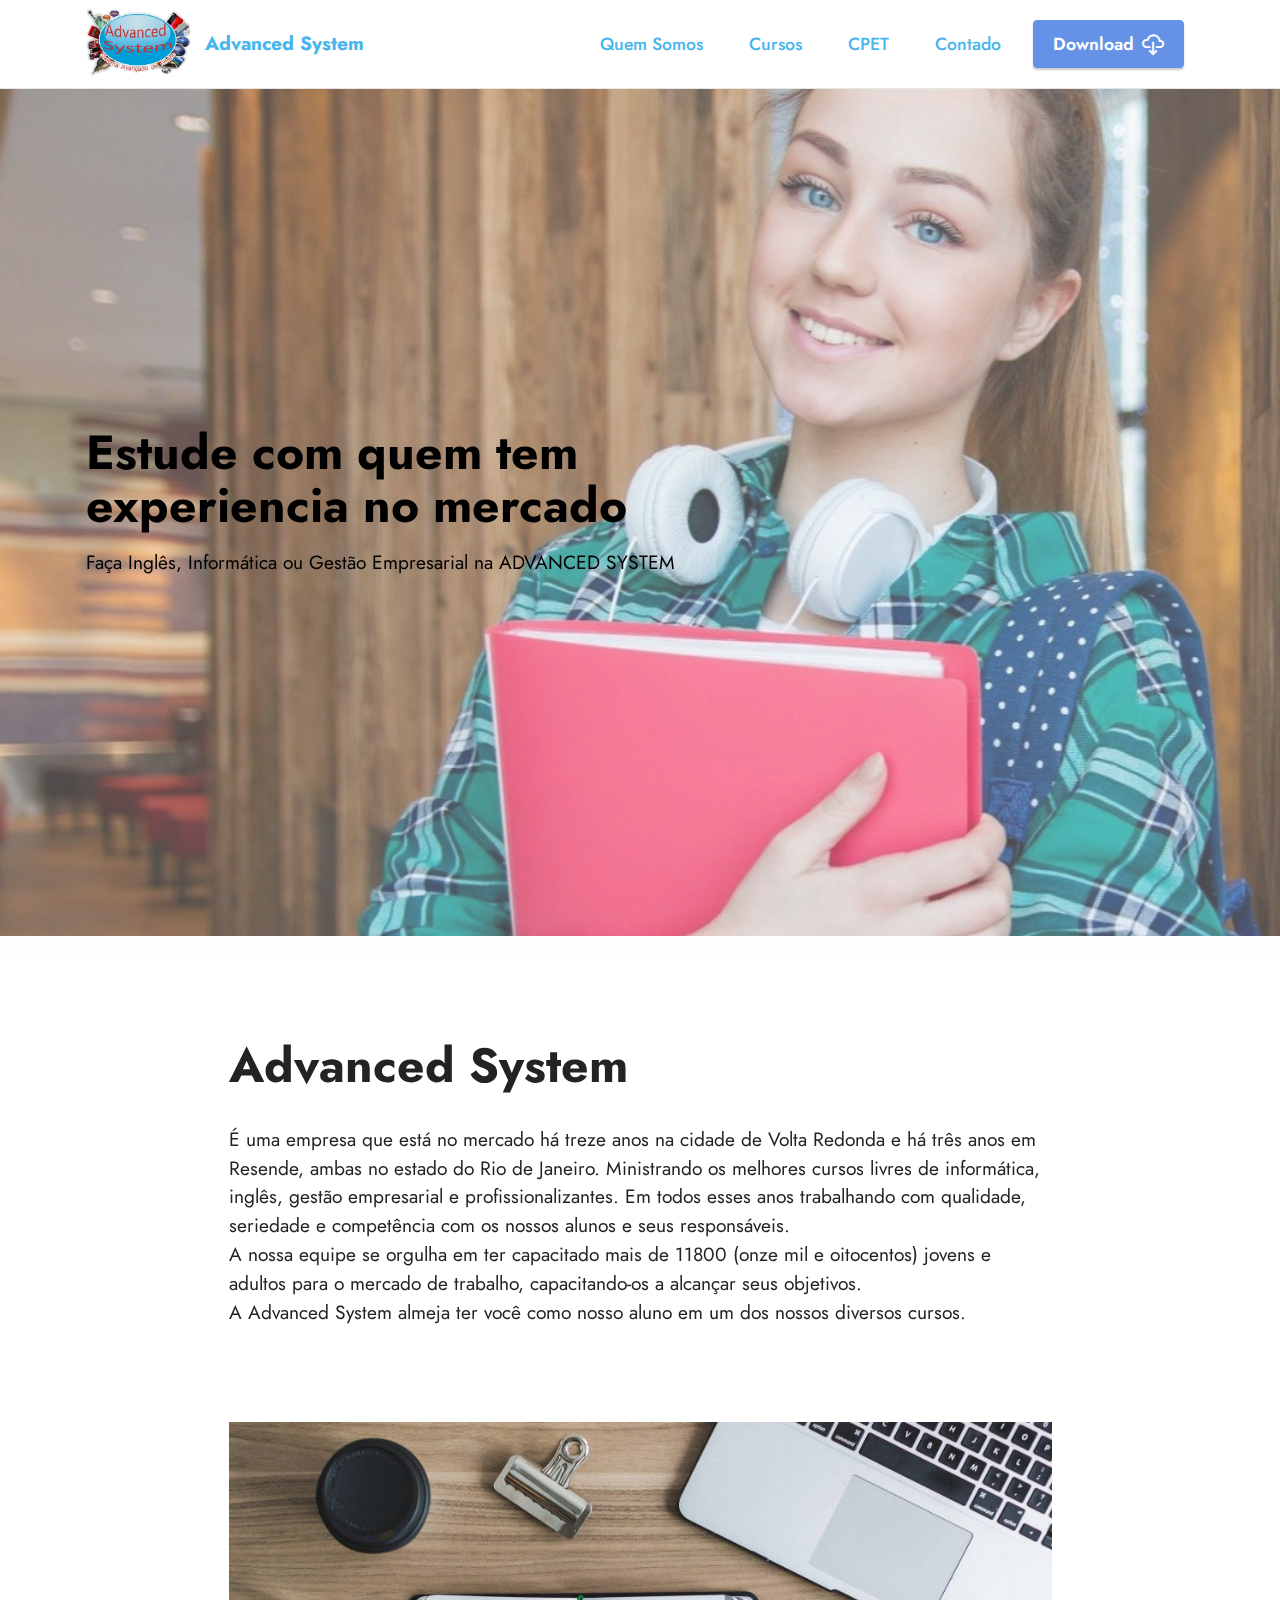
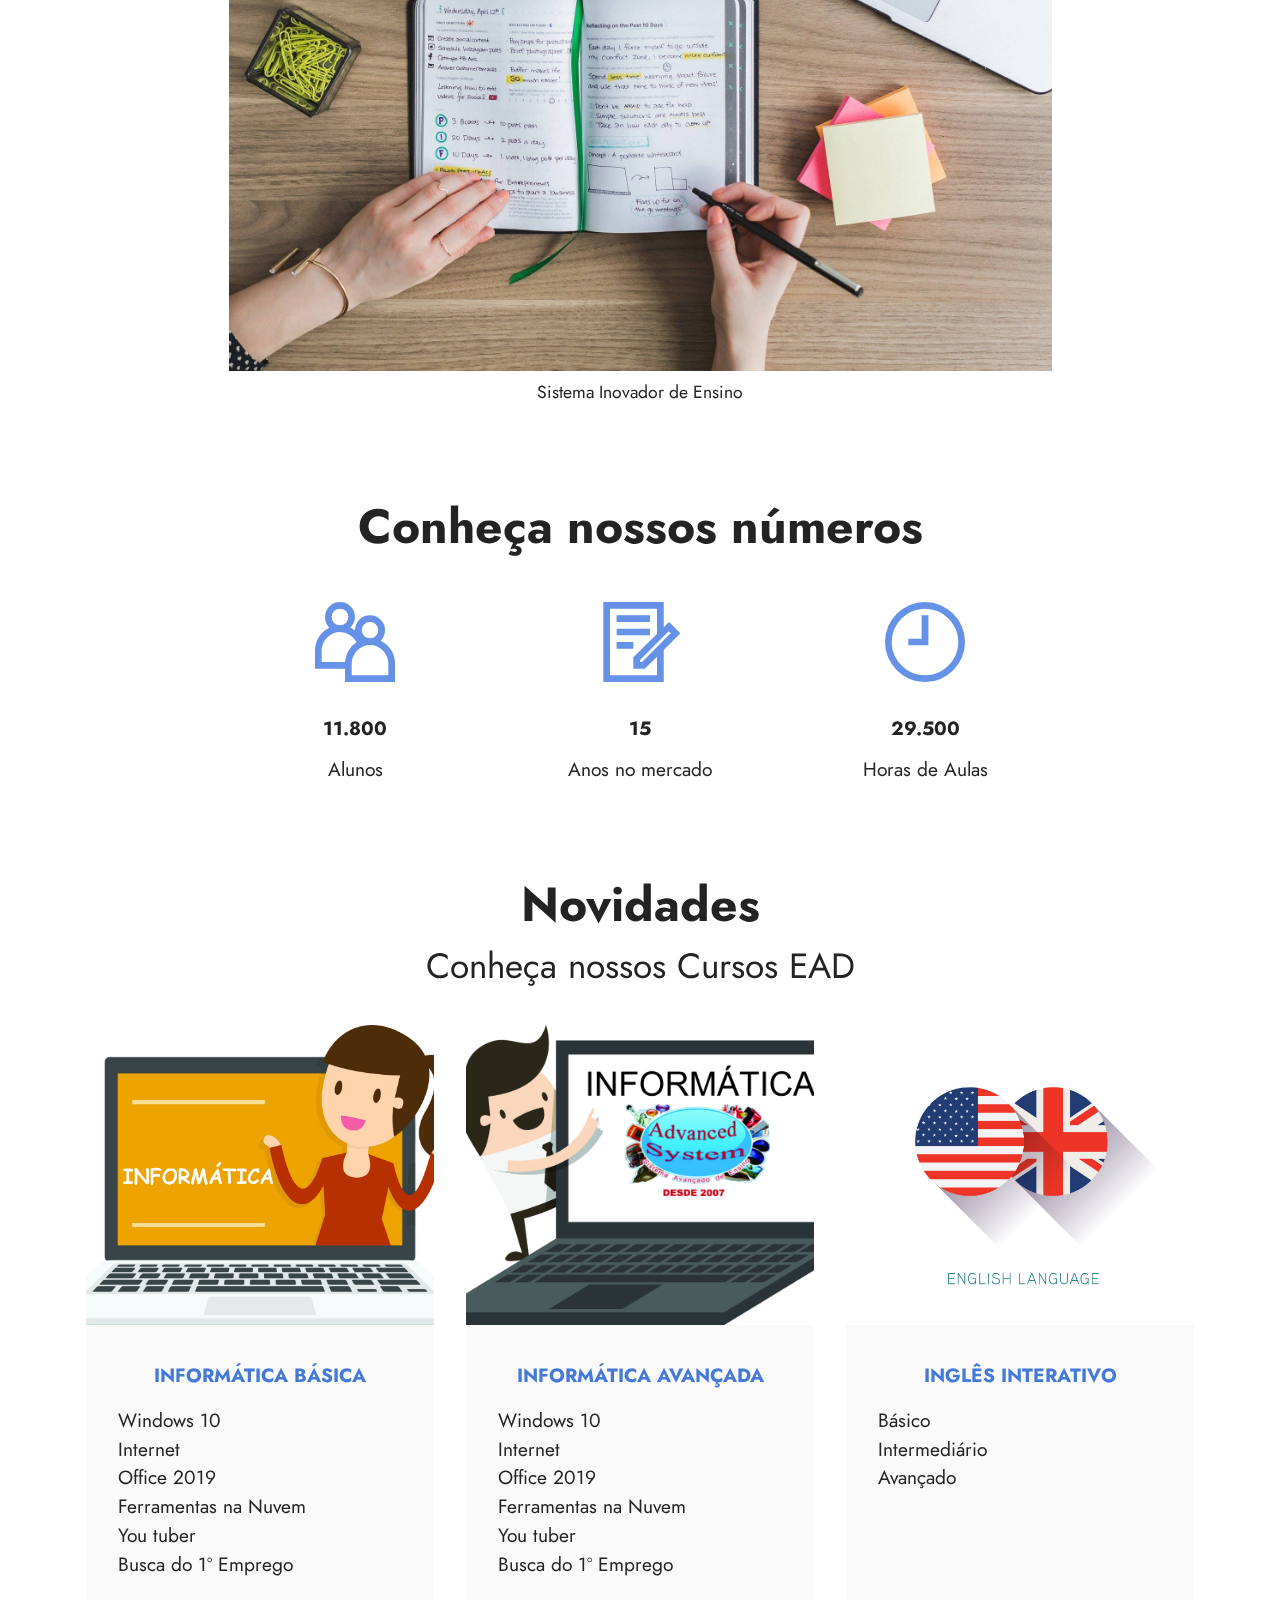
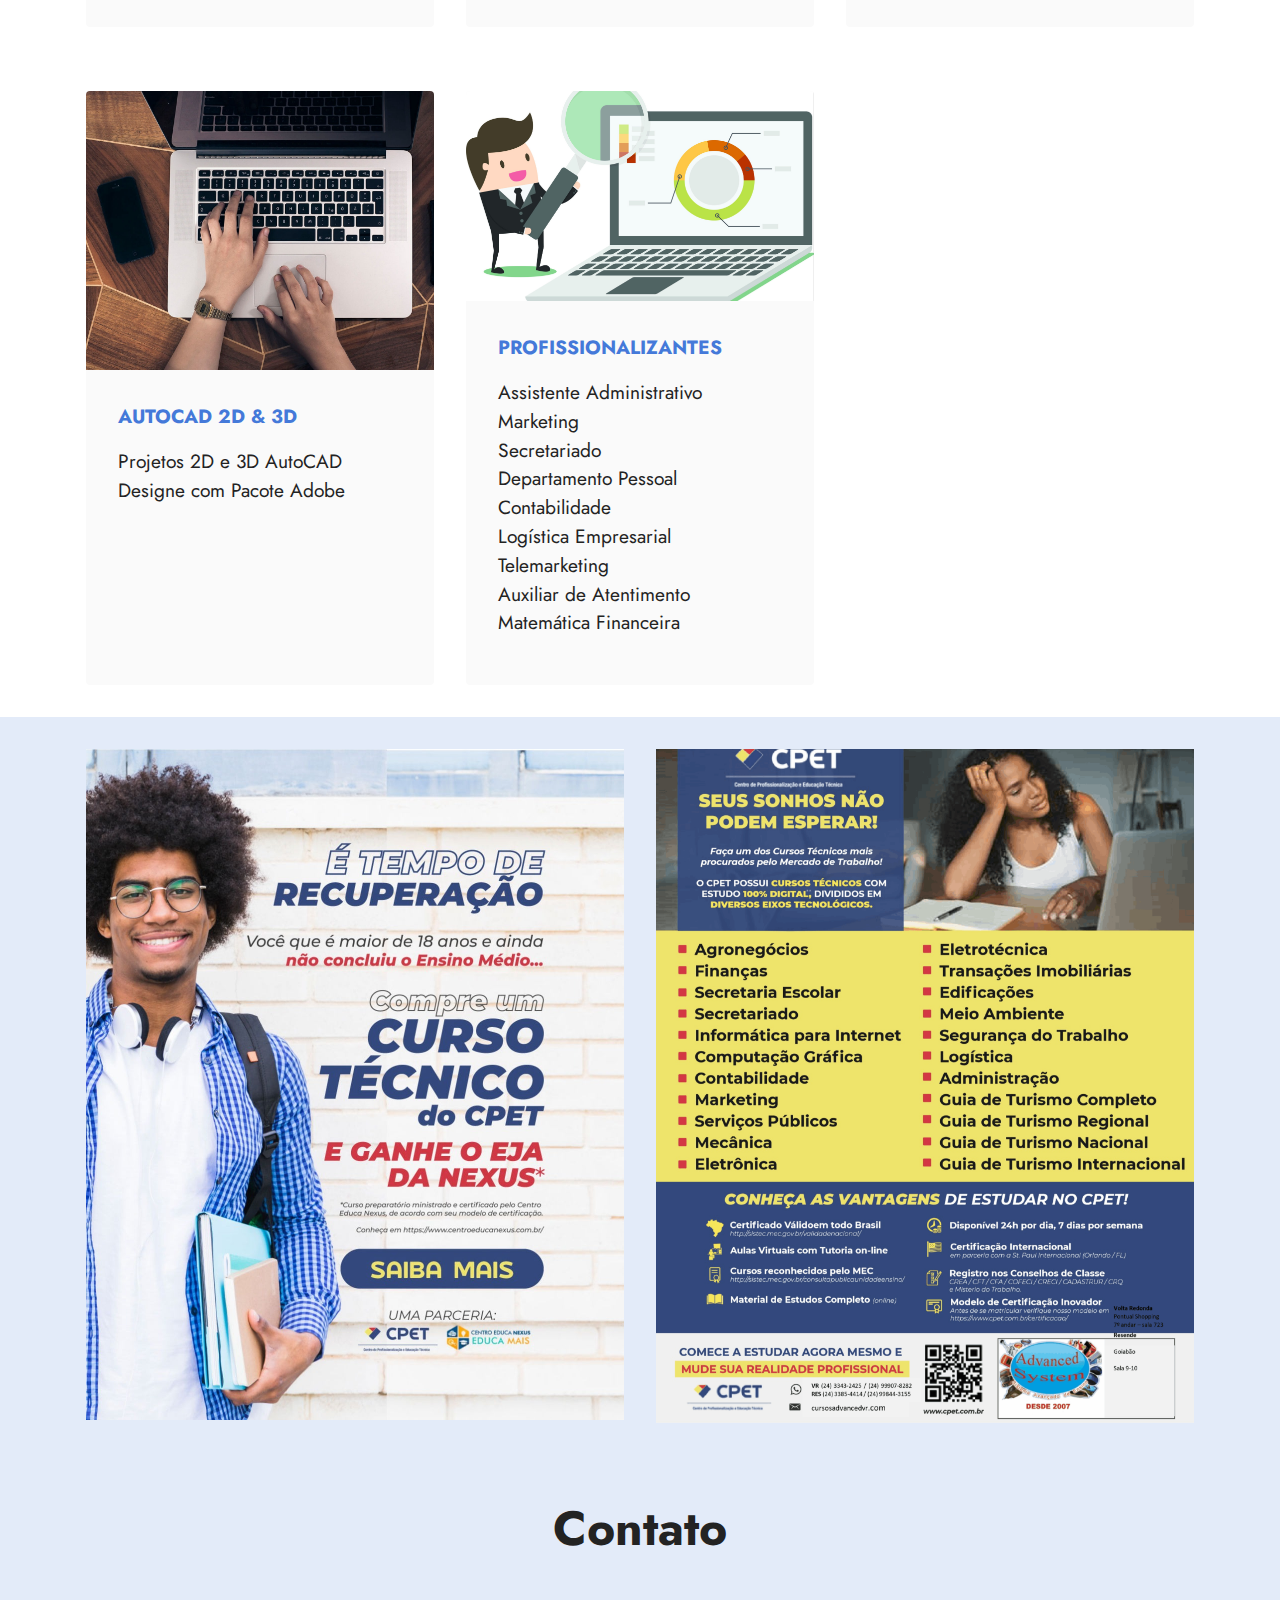
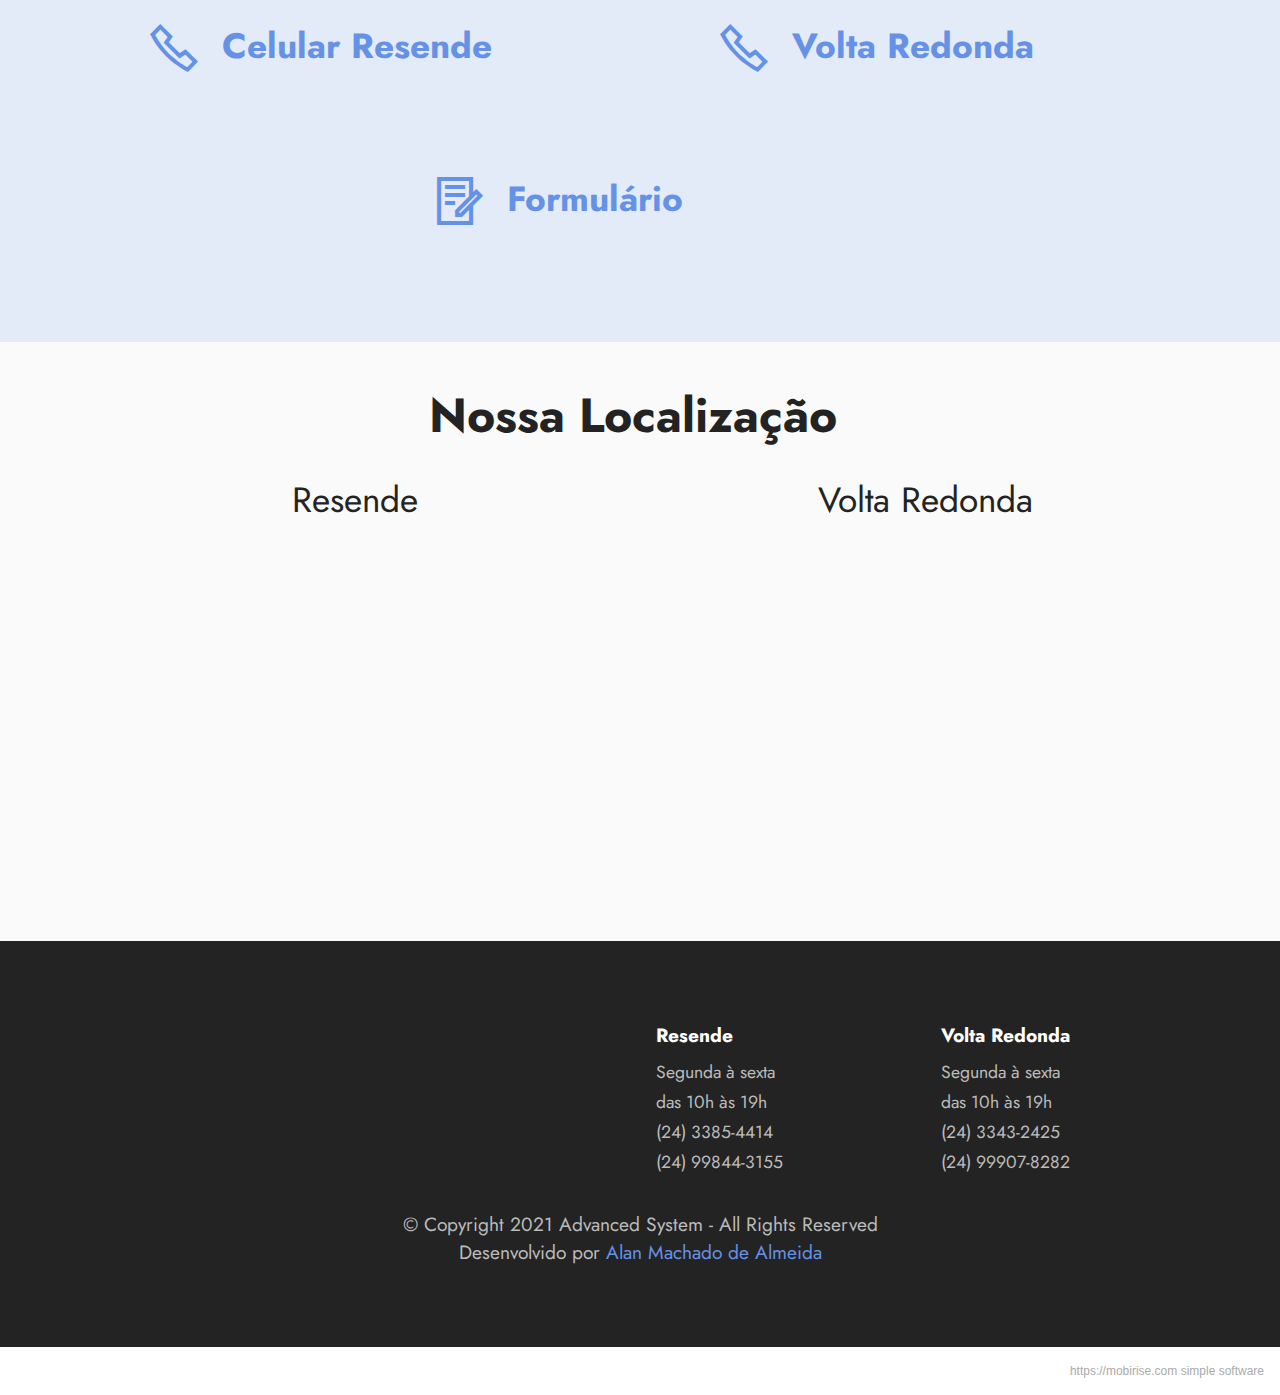
==== commit 201afc6e: "Ajustes Contato" ====
--- a/index.html
+++ b/index.html
@@ -307,11 +307,11 @@
             <div class="card col-12 col-md-6">
                 <div class="card-wrapper">
                     <div class="image-wrapper">
-                        <a href="https://wa.me/5524999793344"><span class="mbr-iconfont mobi-mbri-phone mobi-mbri"></span></a>
+                        <a href="https://wa.me/5524998443155" target="_blank"><span class="mbr-iconfont mobi-mbri-phone mobi-mbri"></span></a>
                     </div>
                     <div class="text-wrapper">
                         <h6 class="card-title mbr-fonts-style mb-1 display-5">
-                            <a href="https://wa.me/5524999793344" class="text-primary" target="_blank"><strong>Celular Resende</strong></a></h6>
+                            <a href="https://wa.me/5524998443155" class="text-primary" target="_blank"><strong>Celular Resende</strong></a></h6>
                         
                     </div>
                 </div>
@@ -319,10 +319,10 @@
             <div class="card col-12 col-md-6">
                 <div class="card-wrapper">
                     <div class="image-wrapper">
-                        <a href="https://wa.me/5524999793344" target="_blank"><span class="mbr-iconfont mobi-mbri-phone mobi-mbri"></span></a>
+                        <a href="https://wa.me/5524999078282" target="_blank"><span class="mbr-iconfont mobi-mbri-phone mobi-mbri"></span></a>
                     </div>
                     <div class="text-wrapper">
-                        <h6 class="card-title mbr-fonts-style mb-1 display-5"><a href="https://wa.me/5524999793344" class="text-primary" target="_blank"><strong>Volta Redonda</strong></a></h6>
+                        <h6 class="card-title mbr-fonts-style mb-1 display-5"><a href="https://wa.me/5524999078282" class="text-primary" target="_blank"><strong>Volta Redonda</strong></a></h6>
                         
                     </div>
                 </div>
@@ -360,7 +360,7 @@
             </div>
             <div class="col-12 col-lg-6">
                 <h4 class="mbr-section-subtitle mb-3 mt-5 mt-lg-0 align-center mbr-fonts-style display-5">Volta Redonda</h4>
-                <div class="google-map"><iframe frameborder="0" style="border:0" src="https://www.google.com/maps/embed/v1/place?key=AIzaSyCZI5F_k6S1k46ujh0SNrapM89f7mJxd30&amp;q=Advanced System" allowfullscreen=""></iframe></div>
+                <div class="google-map"><iframe frameborder="0" style="border:0" src="https://www.google.com/maps/embed/v1/place?key=AIzaSyDk89J4FSunMF33ruMVWJaJht_Ro0kvoXs&amp;q=Advanced System" allowfullscreen=""></iframe></div>
             </div>
         </div>
     </div>
@@ -407,7 +407,7 @@
             </div>
         </div>
     </div>
-</section><section style="background-color: #fff; font-family: -apple-system, BlinkMacSystemFont, 'Segoe UI', 'Roboto', 'Helvetica Neue', Arial, sans-serif; color:#aaa; font-size:12px; padding: 0; align-items: center; display: flex;"><a href="https://mobirise.site/v" style="flex: 1 1; height: 3rem; padding-left: 1rem;"></a><p style="flex: 0 0 auto; margin:0; padding-right:1rem;"><a href="https://mobirise.site/q" style="color:#aaa;">This site</a> was started with Mobirise website themes</p></section><script src="assets/web/assets/jquery/jquery.min.js"></script>  <script src="assets/popper/popper.min.js"></script>  <script src="assets/tether/tether.min.js"></script>  <script src="assets/bootstrap/js/bootstrap.min.js"></script>  <script src="assets/smoothscroll/smooth-scroll.js"></script>  <script src="assets/parallax/jarallax.min.js"></script>  <script src="assets/dropdown/js/nav-dropdown.js"></script>  <script src="assets/dropdown/js/navbar-dropdown.js"></script>  <script src="assets/touchswipe/jquery.touch-swipe.min.js"></script>  <script src="assets/theme/js/script.js"></script>  
+</section><section style="background-color: #fff; font-family: -apple-system, BlinkMacSystemFont, 'Segoe UI', 'Roboto', 'Helvetica Neue', Arial, sans-serif; color:#aaa; font-size:12px; padding: 0; align-items: center; display: flex;"><a href="https://mobirise.site/v" style="flex: 1 1; height: 3rem; padding-left: 1rem;"></a><p style="flex: 0 0 auto; margin:0; padding-right:1rem;"><a href="https://mobirise.site" style="color:#aaa;">https://mobirise.com</a> simple software</p></section><script src="assets/web/assets/jquery/jquery.min.js"></script>  <script src="assets/popper/popper.min.js"></script>  <script src="assets/tether/tether.min.js"></script>  <script src="assets/bootstrap/js/bootstrap.min.js"></script>  <script src="assets/smoothscroll/smooth-scroll.js"></script>  <script src="assets/parallax/jarallax.min.js"></script>  <script src="assets/dropdown/js/nav-dropdown.js"></script>  <script src="assets/dropdown/js/navbar-dropdown.js"></script>  <script src="assets/touchswipe/jquery.touch-swipe.min.js"></script>  <script src="assets/theme/js/script.js"></script>  
   
   
 </body>
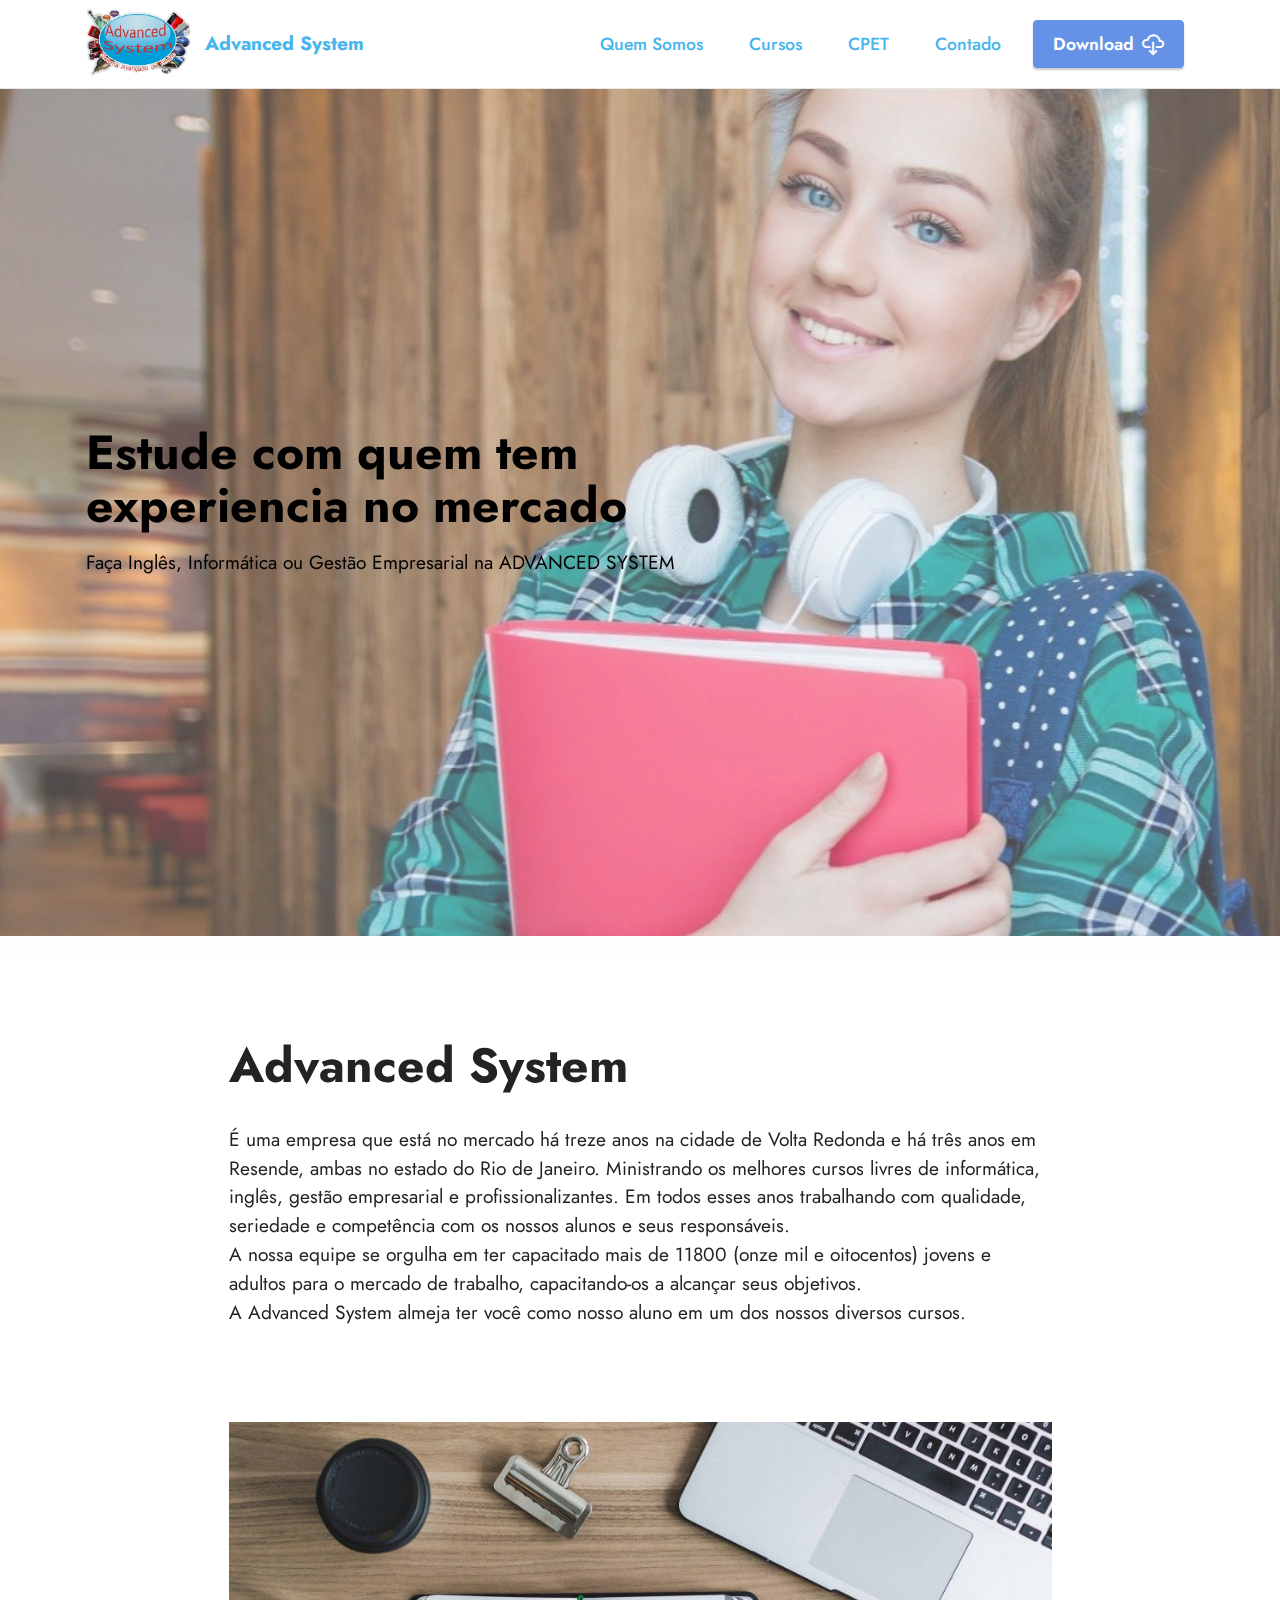
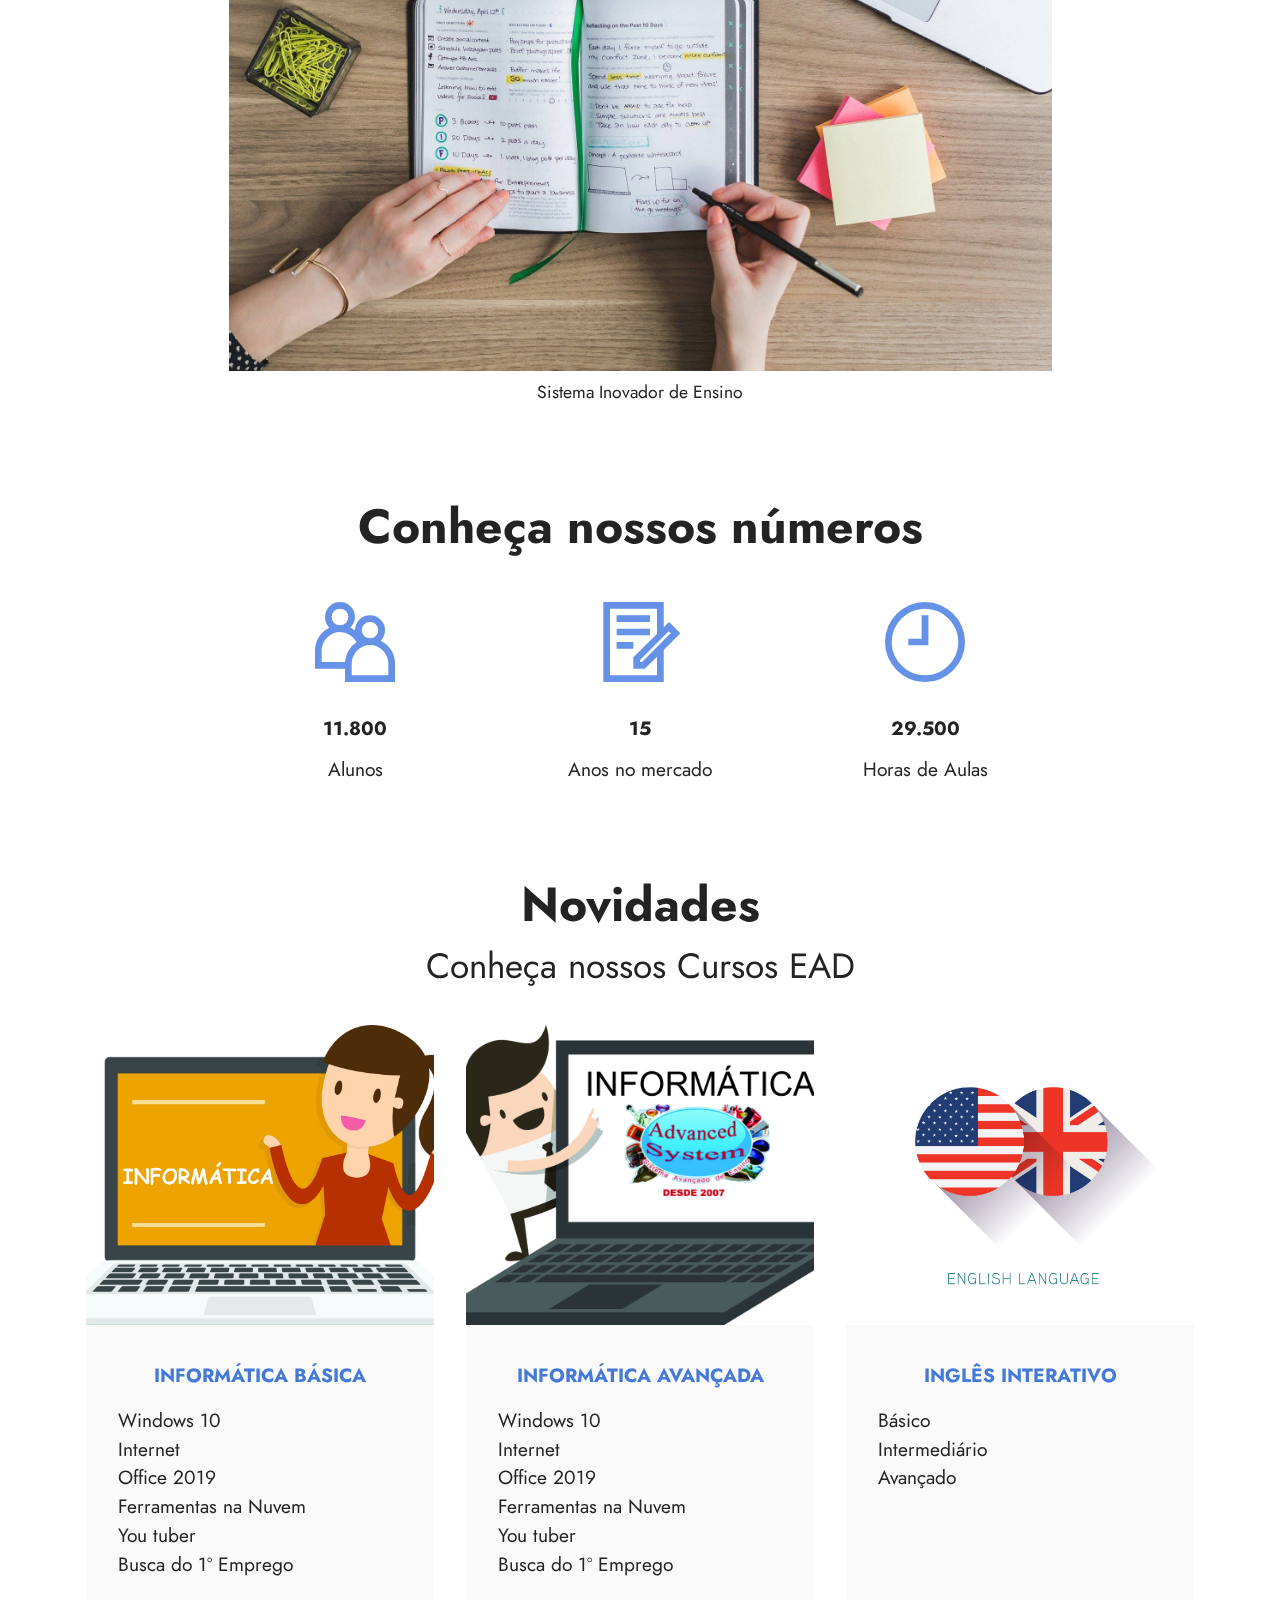
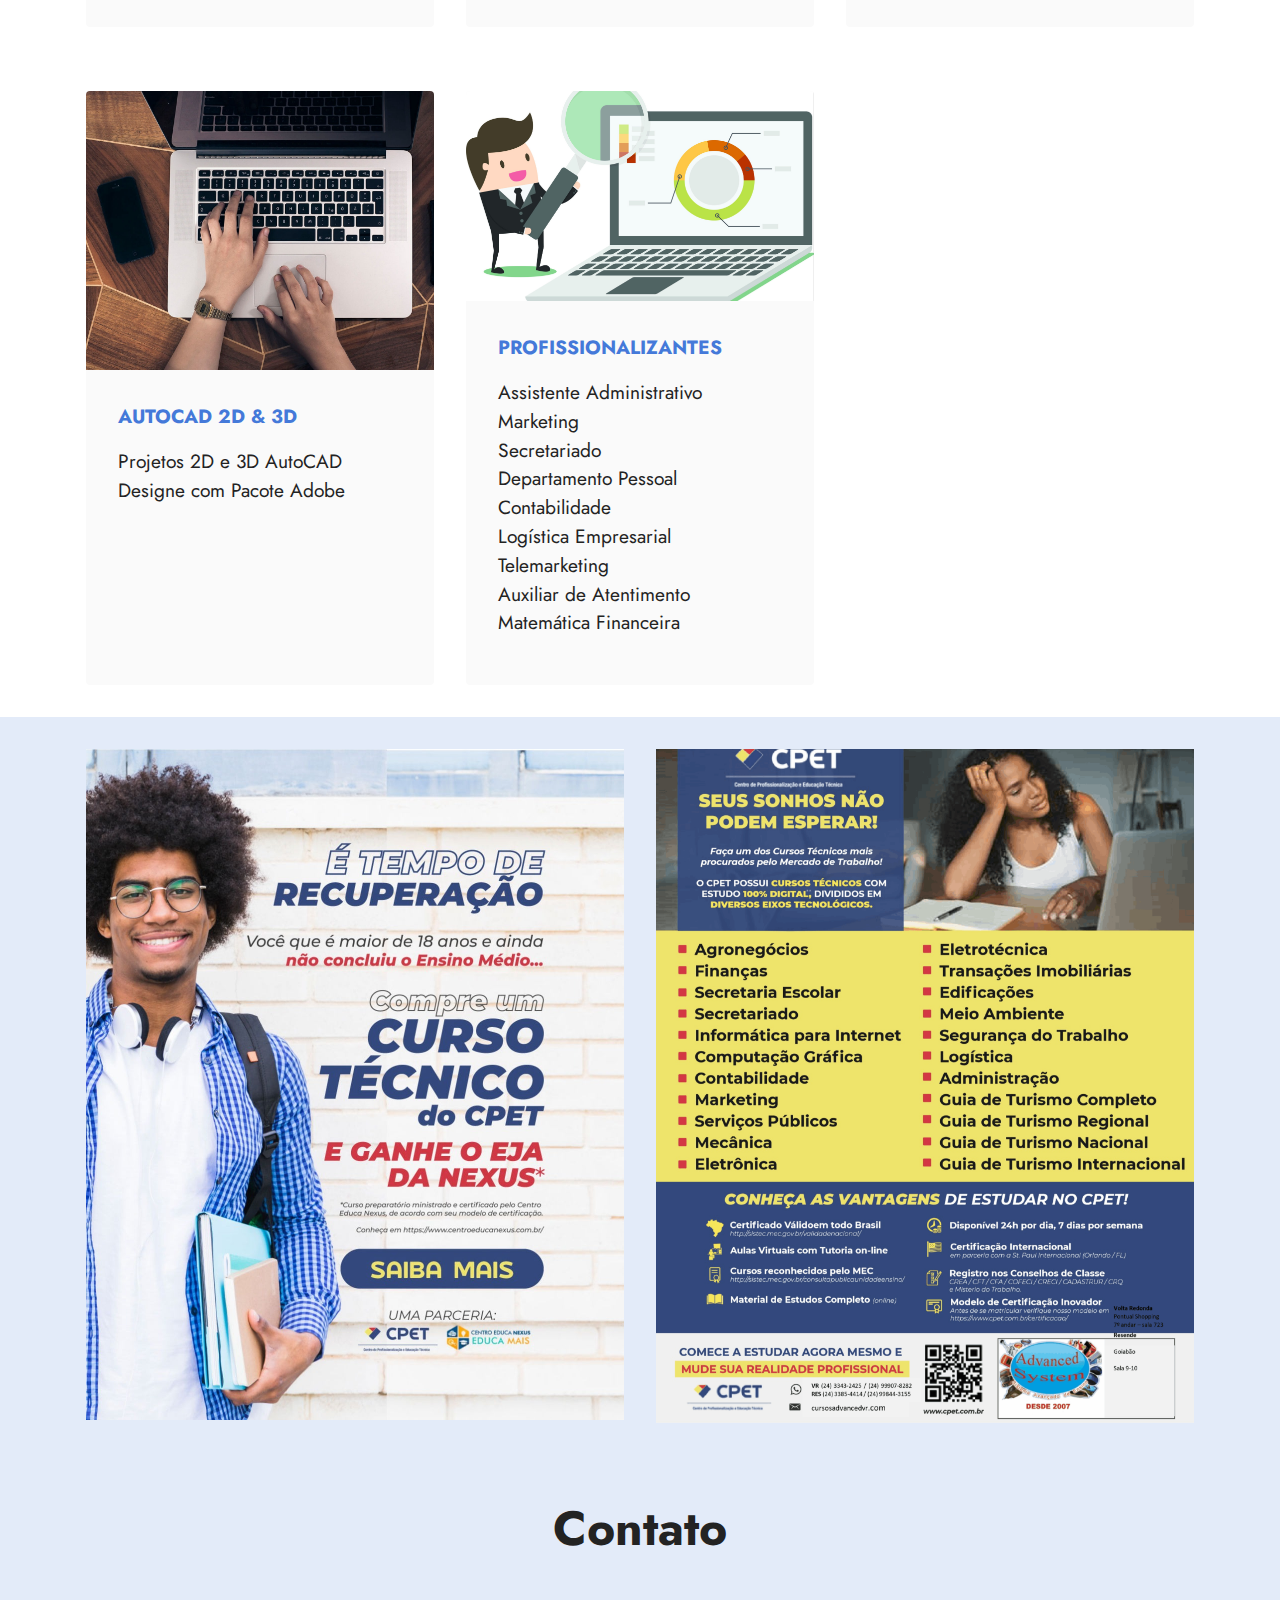
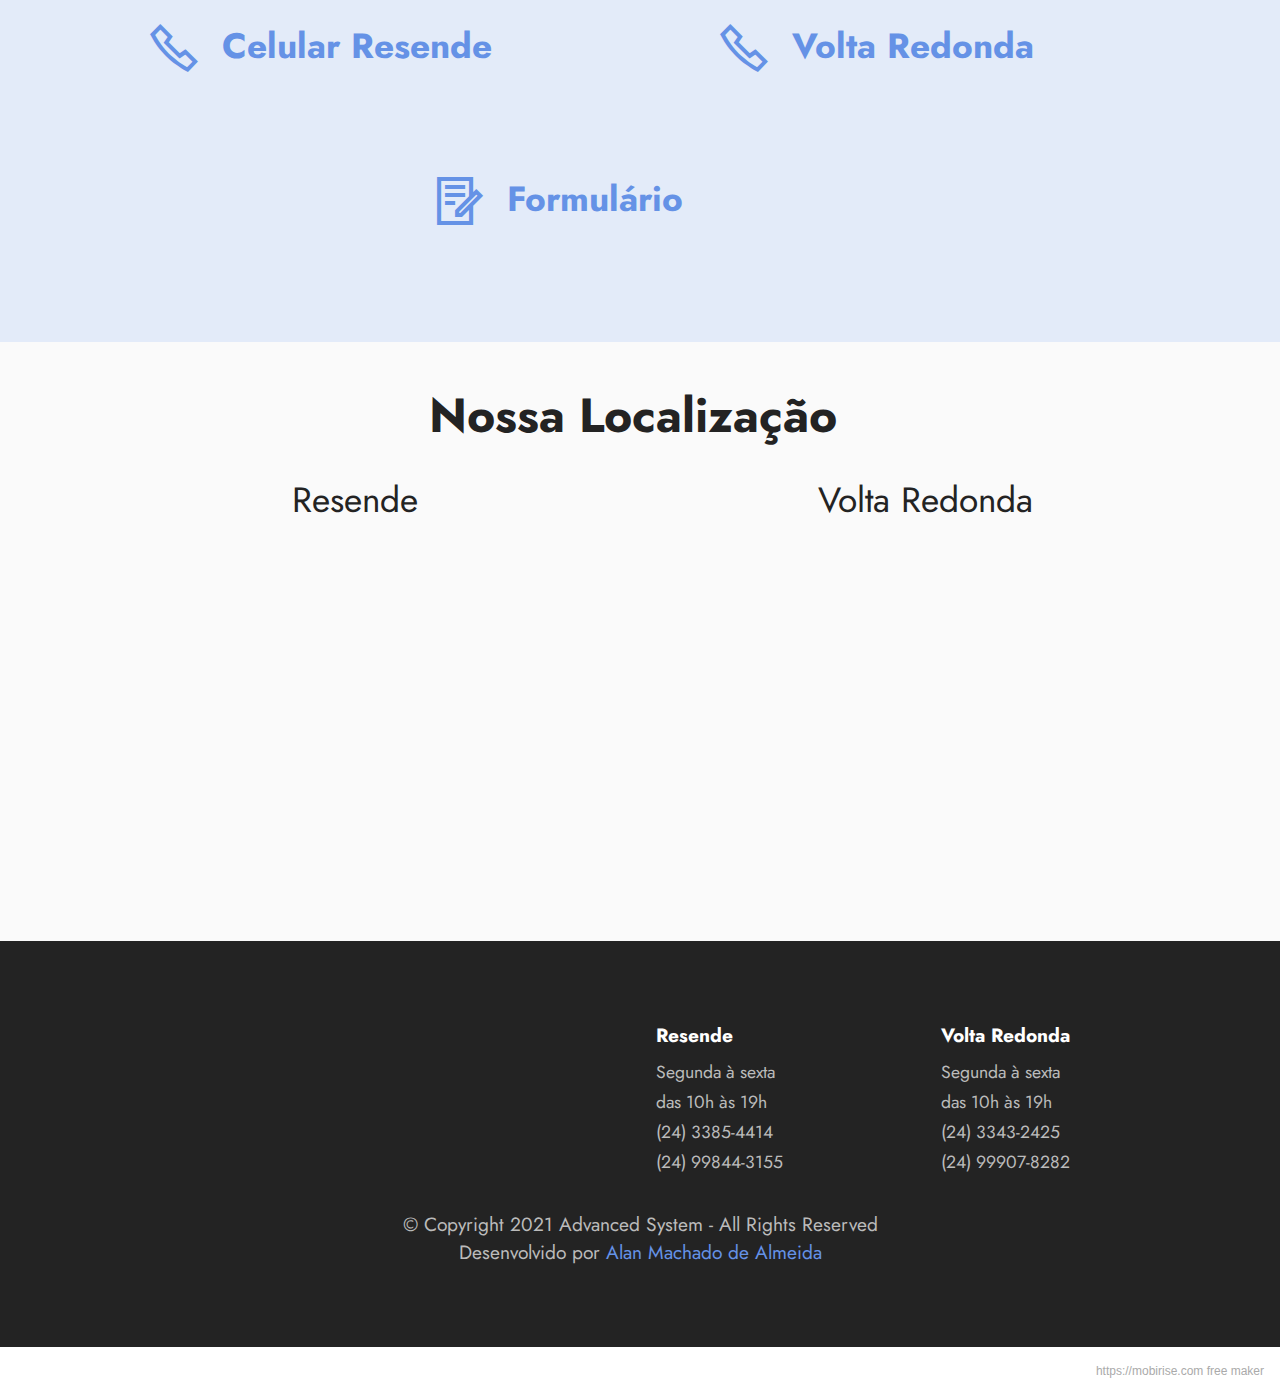
==== commit b595cd23: "Endereço" ====
--- a/index.html
+++ b/index.html
@@ -356,11 +356,11 @@
             </div>
             <div class="col-12 col-lg-6">
                 <h4 class="mbr-section-subtitle mb-3 align-center mbr-fonts-style display-5">Resende</h4>
-                <div class="google-map"><iframe frameborder="0" style="border:0" src="https://www.google.com/maps/embed/v1/place?key=AIzaSyCZI5F_k6S1k46ujh0SNrapM89f7mJxd30&amp;q=Centro Comercial Manejo (Goiabão)" allowfullscreen=""></iframe></div>
+                <div class="google-map"><iframe frameborder="0" style="border:0" src="https://www.google.com/maps/embed/v1/place?key=AIzaSyCNveGQ9bfpKFwWzQLLftrR9hNiHwdqQG8&amp;q=Centro Comercial Manejo (Goiabão)" allowfullscreen=""></iframe></div>
             </div>
             <div class="col-12 col-lg-6">
                 <h4 class="mbr-section-subtitle mb-3 mt-5 mt-lg-0 align-center mbr-fonts-style display-5">Volta Redonda</h4>
-                <div class="google-map"><iframe frameborder="0" style="border:0" src="https://www.google.com/maps/embed/v1/place?key=AIzaSyDk89J4FSunMF33ruMVWJaJht_Ro0kvoXs&amp;q=Advanced System" allowfullscreen=""></iframe></div>
+                <div class="google-map"><iframe frameborder="0" style="border:0" src="https://www.google.com/maps/embed/v1/place?key=AIzaSyCZI5F_k6S1k46ujh0SNrapM89f7mJxd30&amp;q=Pontual Shopping, rua General Osvaldo Pinto da Veiga,  Sala 723 - Vila Santa Cecília, Volta Redonda - RJ." allowfullscreen=""></iframe></div>
             </div>
         </div>
     </div>
@@ -407,7 +407,7 @@
             </div>
         </div>
     </div>
-</section><section style="background-color: #fff; font-family: -apple-system, BlinkMacSystemFont, 'Segoe UI', 'Roboto', 'Helvetica Neue', Arial, sans-serif; color:#aaa; font-size:12px; padding: 0; align-items: center; display: flex;"><a href="https://mobirise.site/v" style="flex: 1 1; height: 3rem; padding-left: 1rem;"></a><p style="flex: 0 0 auto; margin:0; padding-right:1rem;"><a href="https://mobirise.site" style="color:#aaa;">https://mobirise.com</a> simple software</p></section><script src="assets/web/assets/jquery/jquery.min.js"></script>  <script src="assets/popper/popper.min.js"></script>  <script src="assets/tether/tether.min.js"></script>  <script src="assets/bootstrap/js/bootstrap.min.js"></script>  <script src="assets/smoothscroll/smooth-scroll.js"></script>  <script src="assets/parallax/jarallax.min.js"></script>  <script src="assets/dropdown/js/nav-dropdown.js"></script>  <script src="assets/dropdown/js/navbar-dropdown.js"></script>  <script src="assets/touchswipe/jquery.touch-swipe.min.js"></script>  <script src="assets/theme/js/script.js"></script>  
+</section><section style="background-color: #fff; font-family: -apple-system, BlinkMacSystemFont, 'Segoe UI', 'Roboto', 'Helvetica Neue', Arial, sans-serif; color:#aaa; font-size:12px; padding: 0; align-items: center; display: flex;"><a href="https://mobirise.site/b" style="flex: 1 1; height: 3rem; padding-left: 1rem;"></a><p style="flex: 0 0 auto; margin:0; padding-right:1rem;"><a href="https://mobirise.site" style="color:#aaa;">https://mobirise.com</a> free maker</p></section><script src="assets/web/assets/jquery/jquery.min.js"></script>  <script src="assets/popper/popper.min.js"></script>  <script src="assets/tether/tether.min.js"></script>  <script src="assets/bootstrap/js/bootstrap.min.js"></script>  <script src="assets/smoothscroll/smooth-scroll.js"></script>  <script src="assets/parallax/jarallax.min.js"></script>  <script src="assets/dropdown/js/nav-dropdown.js"></script>  <script src="assets/dropdown/js/navbar-dropdown.js"></script>  <script src="assets/touchswipe/jquery.touch-swipe.min.js"></script>  <script src="assets/theme/js/script.js"></script>  
   
   
 </body>
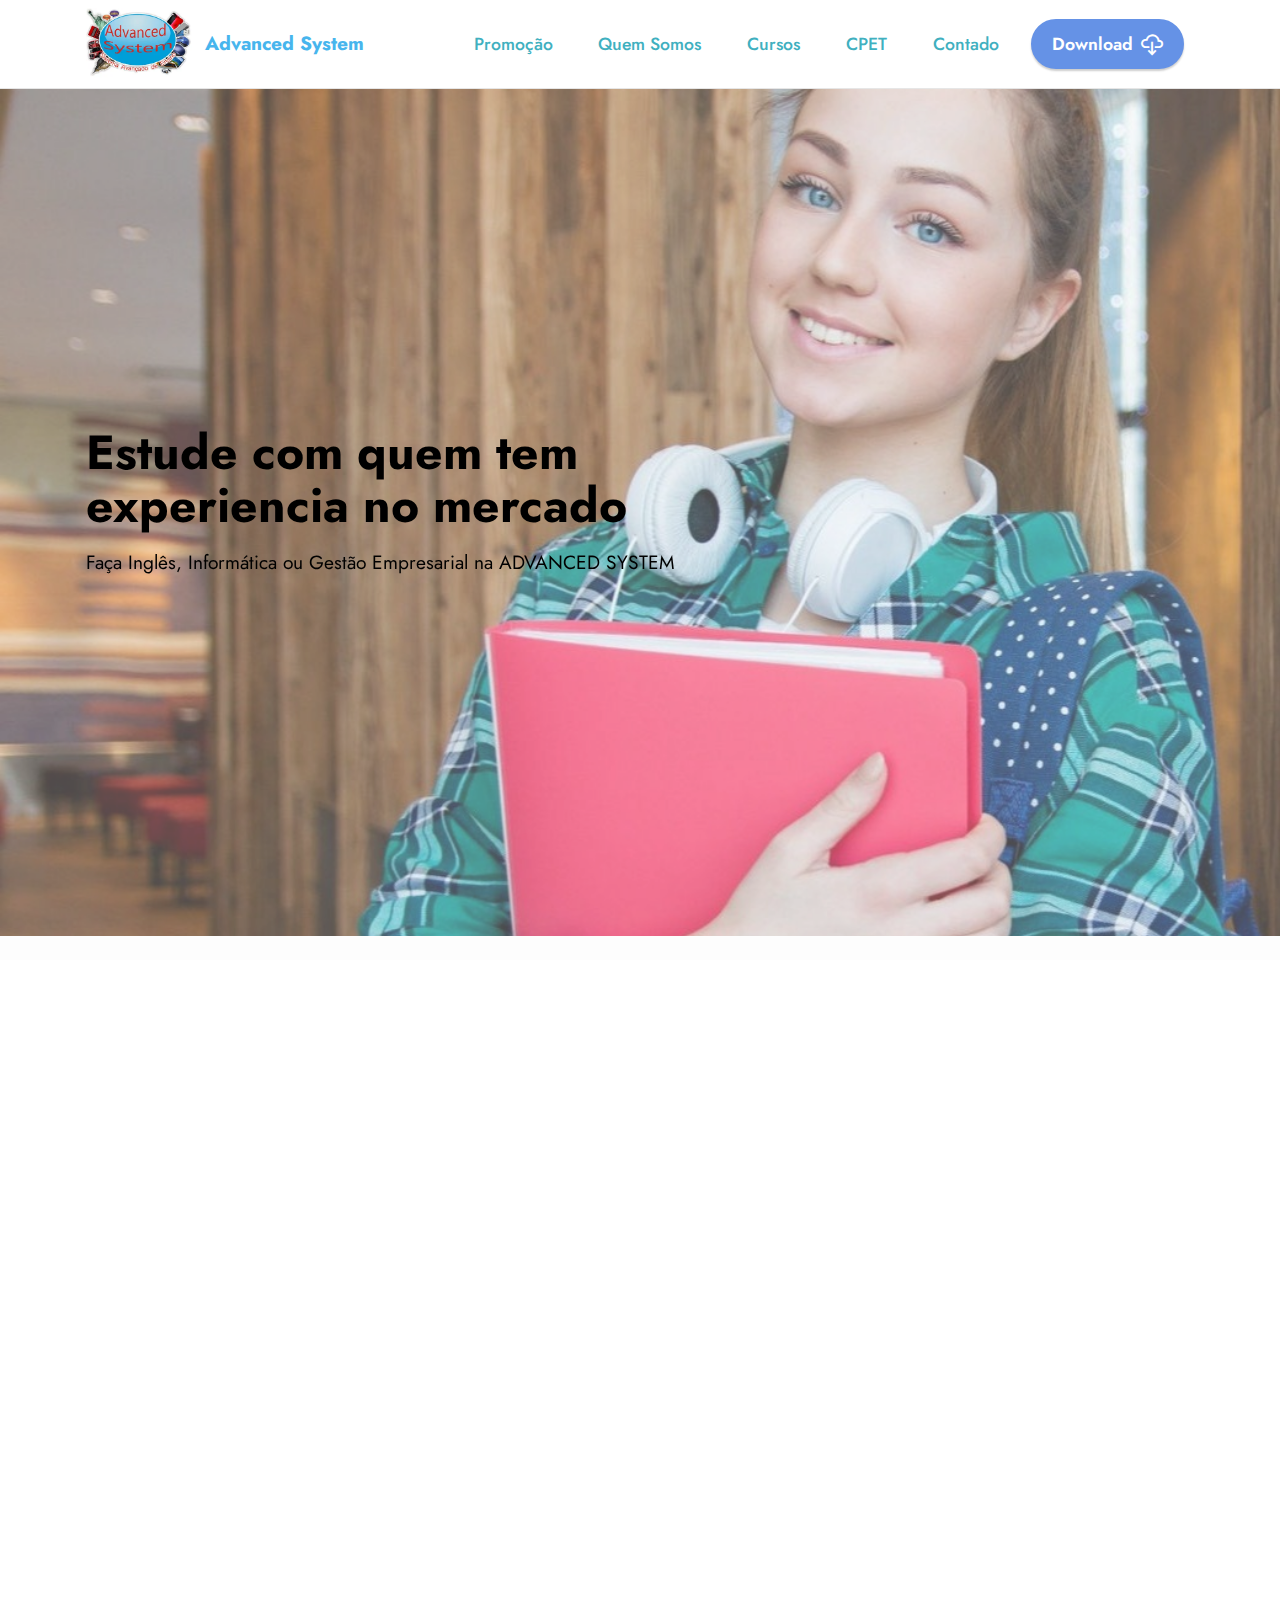
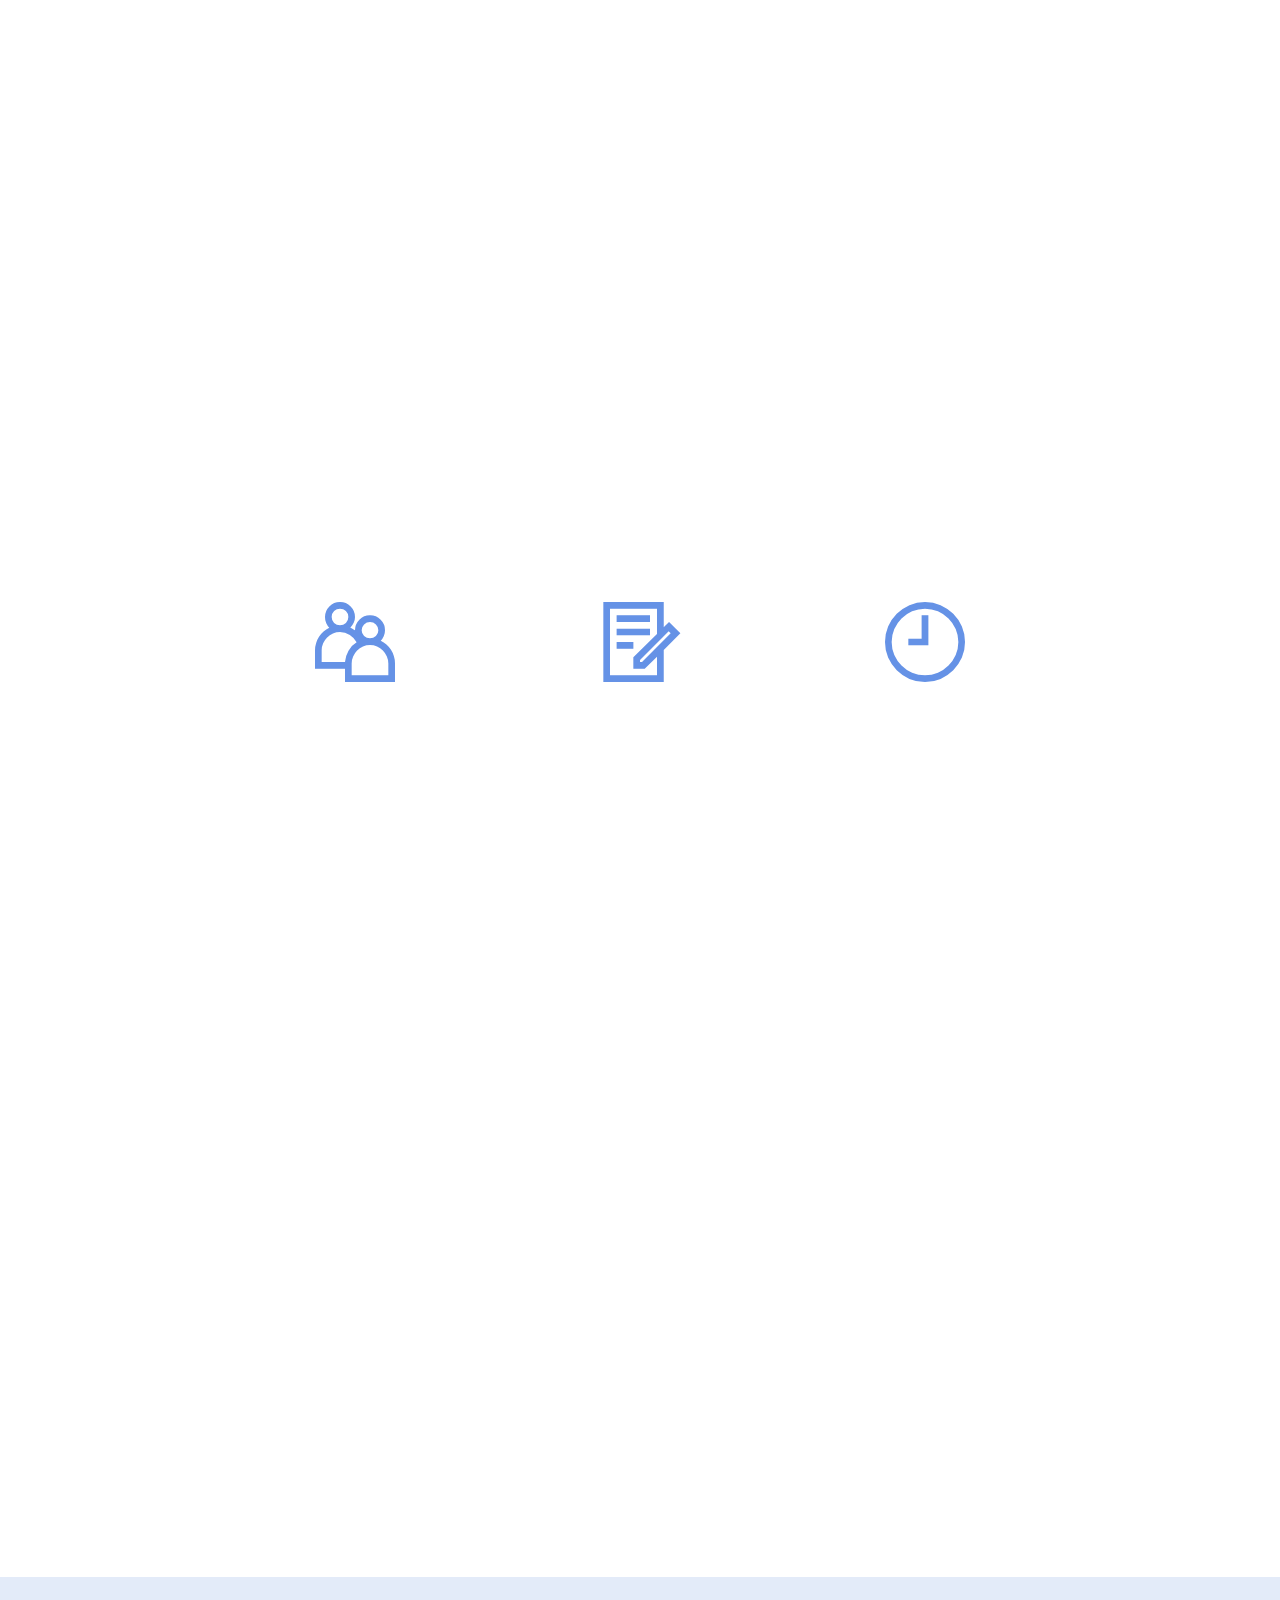
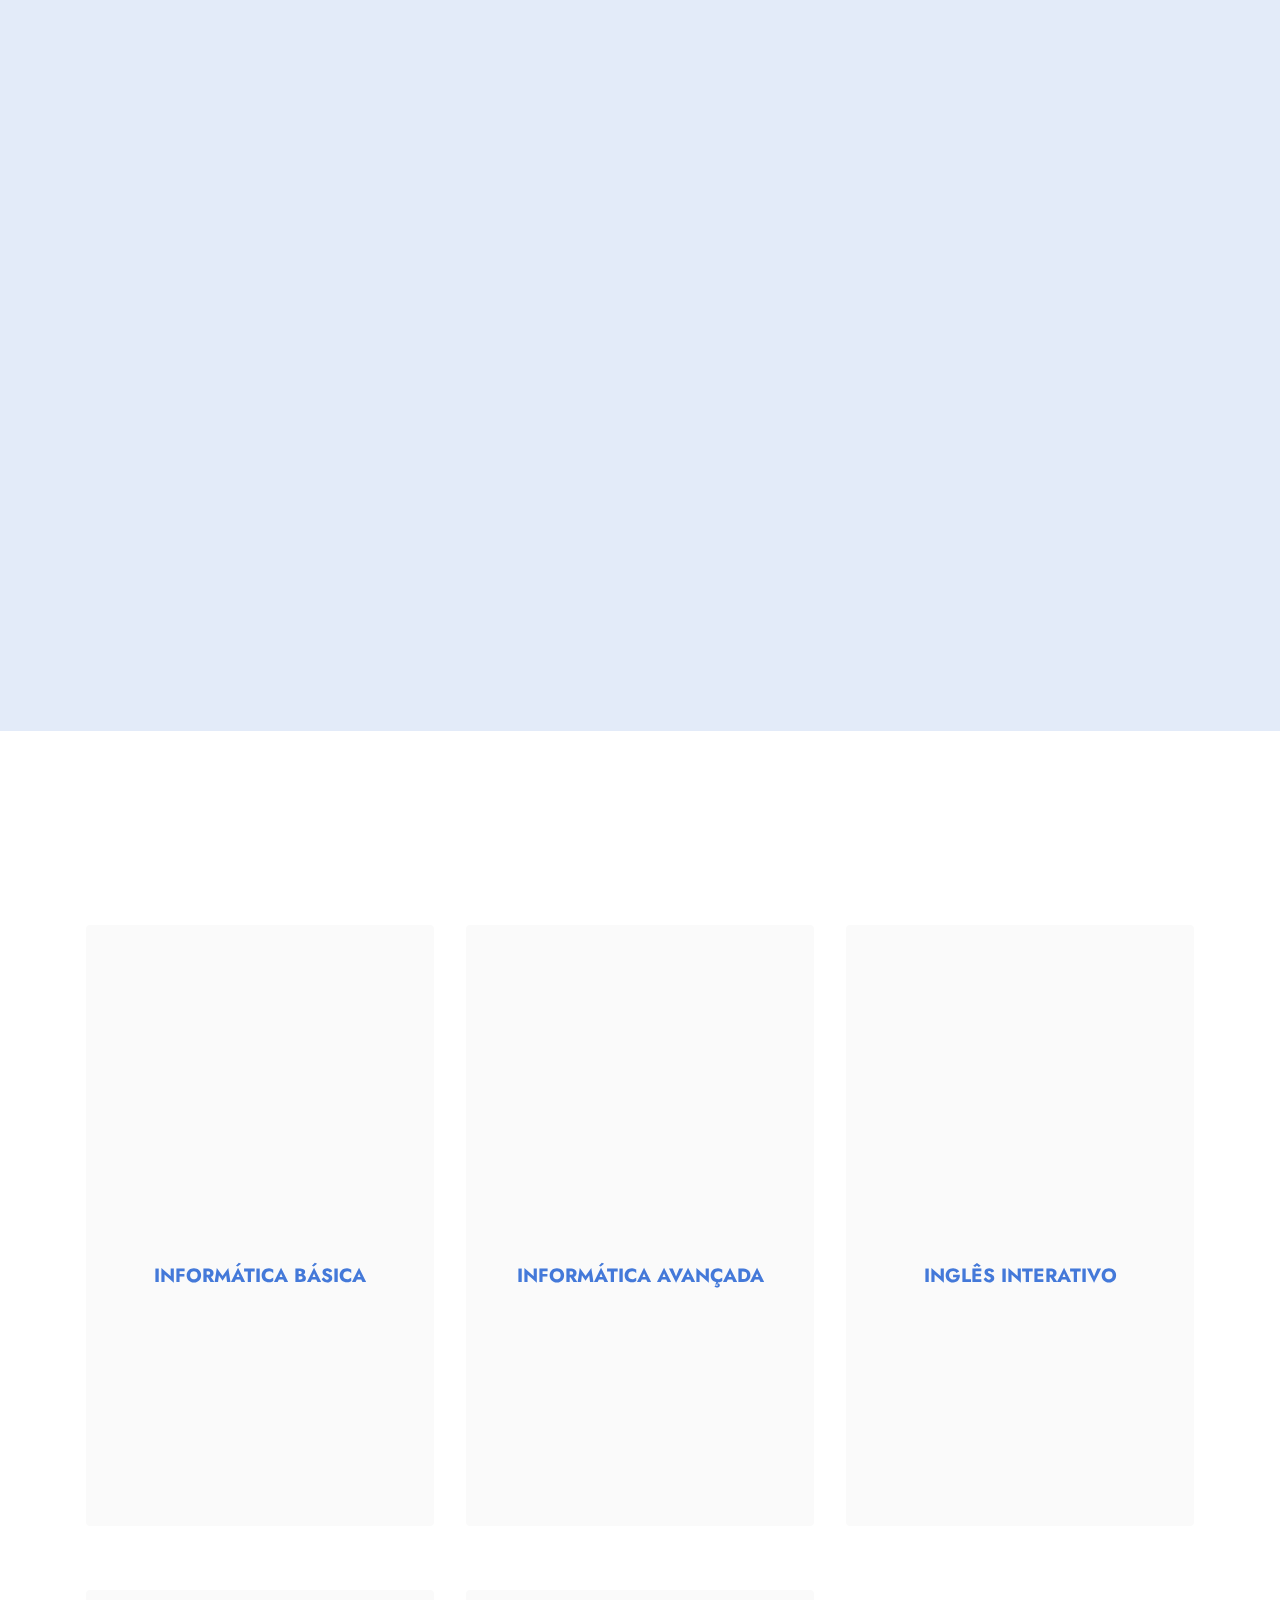
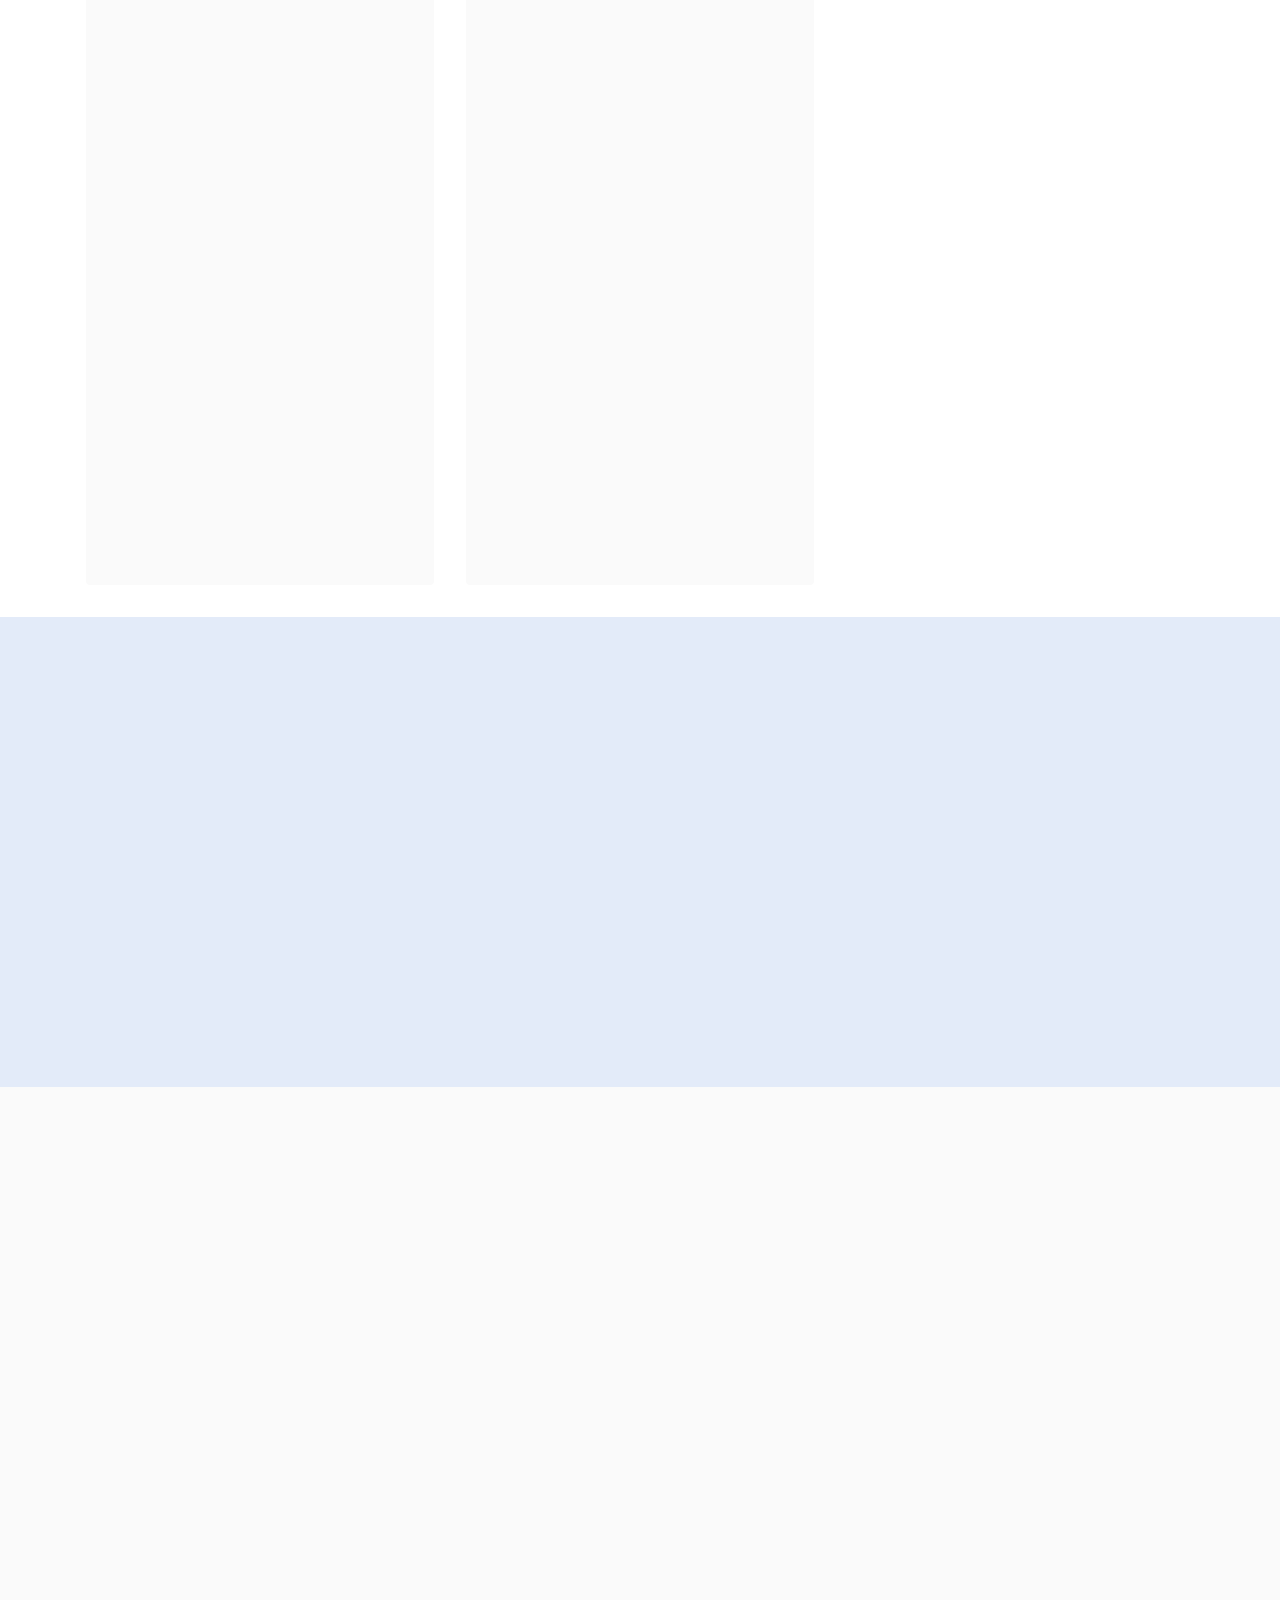
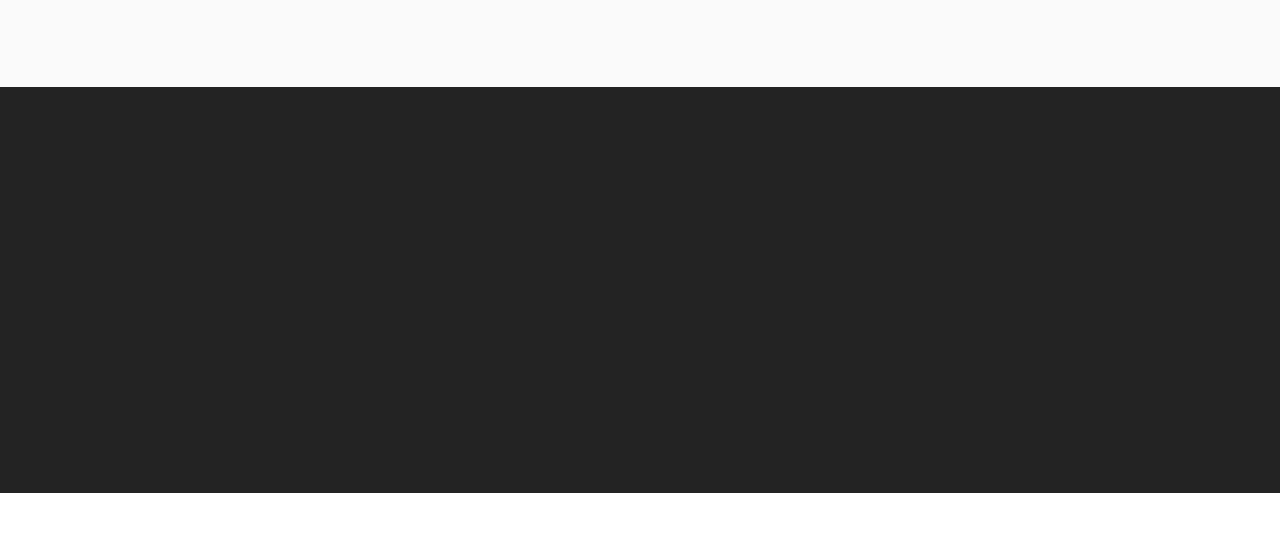
==== commit 0197c7f5: "Novos cursos" ====
--- a/index.html
+++ b/index.html
@@ -17,6 +17,7 @@
   <link rel="stylesheet" href="assets/bootstrap/css/bootstrap.min.css">
   <link rel="stylesheet" href="assets/bootstrap/css/bootstrap-grid.min.css">
   <link rel="stylesheet" href="assets/bootstrap/css/bootstrap-reboot.min.css">
+  <link rel="stylesheet" href="assets/animatecss/animate.css">
   <link rel="stylesheet" href="assets/dropdown/css/style.css">
   <link rel="stylesheet" href="assets/socicon/css/styles.css">
   <link rel="stylesheet" href="assets/theme/css/style.css">
@@ -49,9 +50,9 @@
                 </div>
             </button>
             <div class="collapse navbar-collapse" id="navbarSupportedContent">
-                <ul class="navbar-nav nav-dropdown" data-app-modern-menu="true"><li class="nav-item"><a class="nav-link link text-info text-primary display-4" href="index.html#features1-r">Quem Somos</a></li>
-                    <li class="nav-item"><a class="nav-link link text-info text-primary display-4" href="index.html#content3-p">Cursos</a></li><li class="nav-item"><a class="nav-link link text-info text-primary display-4" href="https://www.cpetcursotecnico.com.br/ead/advancedsystem" target="_blank">
-                            CPET</a></li><li class="nav-item"><a class="nav-link link text-info text-primary display-4" href="index.html#map3-l">
+                <ul class="navbar-nav nav-dropdown" data-app-modern-menu="true"><li class="nav-item"><a class="nav-link link text-success text-primary display-4" href="index.html#image3-1s">Promoção</a></li><li class="nav-item"><a class="nav-link link text-success display-4" href="index.html#features1-r">Quem Somos</a></li>
+                    <li class="nav-item"><a class="nav-link link text-success display-4" href="index.html#content3-p">Cursos</a></li><li class="nav-item"><a class="nav-link link text-success display-4" href="https://www.cpetcursotecnico.com.br/ead/advancedsystem" target="_blank">
+                            CPET</a></li><li class="nav-item"><a class="nav-link link text-success display-4" href="index.html#map3-l">
                             Contado</a></li></ul>
                 
                 <div class="navbar-buttons mbr-section-btn"><a class="btn btn-primary display-4" href="material.html"><span class="mobi-mbri mobi-mbri-download-2 mbr-iconfont mbr-iconfont-btn"></span>
@@ -160,6 +161,46 @@
                 </div>
             </div>
             
+        </div>
+    </div>
+</section>
+
+<section class="image3 cid-sAH3HmivWV" id="image3-1s">
+    
+
+    
+
+    <div class="container-fluid">
+        <div class="row justify-content-center">
+            <div class="col-12 col-lg-12">
+                <div class="image-wrapper">
+                    <img src="assets/images/promo-01-1797x1102.png" alt="Promoção">
+                    
+                </div>
+            </div>
+        </div>
+    </div>
+</section>
+
+<section class="image4 cid-soO9KxiGRF" id="image4-1n">
+    
+
+    
+
+    <div class="container">
+        <div class="row">
+            <div class="col-12 col-lg-6">
+                <div class="image-wrapper">
+                    <a href="assets/files/FOLHETO-CPET2021Edit.pdf" target="_blank"><img src="assets/images/cpet-2021-1836x2478.png" alt="CPET EAD"></a>
+                    
+                </div>
+            </div>
+            <div class="col-12 col-lg-6">
+                <div class="image-wrapper">
+                    <a href="assets/files/FOLHETO-CPET2021Edit.pdf" target="_blank"><img src="assets/images/compre-um-tecnico-e-ganhe-o-eja-1-1076x1342.jpeg" alt="CPET EJA"></a>
+                    
+                </div>
+            </div>
         </div>
     </div>
 </section>
@@ -270,29 +311,6 @@
     </div>
 </section>
 
-<section class="image4 cid-soO9KxiGRF" id="image4-1n">
-    
-
-    
-
-    <div class="container">
-        <div class="row">
-            <div class="col-12 col-lg-6">
-                <div class="image-wrapper">
-                    <a href="assets/files/FOLHETO-CPET2021Edit.pdf" target="_blank"><img src="assets/images/cpet-2021-1836x2478.png" alt="CPET EAD"></a>
-                    
-                </div>
-            </div>
-            <div class="col-12 col-lg-6">
-                <div class="image-wrapper">
-                    <a href="assets/files/FOLHETO-CPET2021Edit.pdf" target="_blank"><img src="assets/images/compre-um-tecnico-e-ganhe-o-eja-1-1076x1342.jpeg" alt="CPET EJA"></a>
-                    
-                </div>
-            </div>
-        </div>
-    </div>
-</section>
-
 <section class="contacts2 cid-soOALGX1fc" id="contacts2-1p">
     <!---->
     
@@ -356,7 +374,7 @@
             </div>
             <div class="col-12 col-lg-6">
                 <h4 class="mbr-section-subtitle mb-3 align-center mbr-fonts-style display-5">Resende</h4>
-                <div class="google-map"><iframe frameborder="0" style="border:0" src="https://www.google.com/maps/embed/v1/place?key=AIzaSyCNveGQ9bfpKFwWzQLLftrR9hNiHwdqQG8&amp;q=Centro Comercial Manejo (Goiabão)" allowfullscreen=""></iframe></div>
+                <div class="google-map"><iframe frameborder="0" style="border:0" src="https://www.google.com/maps/embed/v1/place?key=AIzaSyCZI5F_k6S1k46ujh0SNrapM89f7mJxd30&amp;q=Centro Comercial Manejo (Goiabão)" allowfullscreen=""></iframe></div>
             </div>
             <div class="col-12 col-lg-6">
                 <h4 class="mbr-section-subtitle mb-3 mt-5 mt-lg-0 align-center mbr-fonts-style display-5">Volta Redonda</h4>
@@ -407,8 +425,10 @@
             </div>
         </div>
     </div>
-</section><section style="background-color: #fff; font-family: -apple-system, BlinkMacSystemFont, 'Segoe UI', 'Roboto', 'Helvetica Neue', Arial, sans-serif; color:#aaa; font-size:12px; padding: 0; align-items: center; display: flex;"><a href="https://mobirise.site/b" style="flex: 1 1; height: 3rem; padding-left: 1rem;"></a><p style="flex: 0 0 auto; margin:0; padding-right:1rem;"><a href="https://mobirise.site" style="color:#aaa;">https://mobirise.com</a> free maker</p></section><script src="assets/web/assets/jquery/jquery.min.js"></script>  <script src="assets/popper/popper.min.js"></script>  <script src="assets/tether/tether.min.js"></script>  <script src="assets/bootstrap/js/bootstrap.min.js"></script>  <script src="assets/smoothscroll/smooth-scroll.js"></script>  <script src="assets/parallax/jarallax.min.js"></script>  <script src="assets/dropdown/js/nav-dropdown.js"></script>  <script src="assets/dropdown/js/navbar-dropdown.js"></script>  <script src="assets/touchswipe/jquery.touch-swipe.min.js"></script>  <script src="assets/theme/js/script.js"></script>  
-  
-  
-</body>
+</section><section style="background-color: #fff; font-family: -apple-system, BlinkMacSystemFont, 'Segoe UI', 'Roboto', 'Helvetica Neue', Arial, sans-serif; color:#aaa; font-size:12px; padding: 0; align-items: center; display: flex;"><a href="https://mobirise.site/x" style="flex: 1 1; height: 3rem; padding-left: 1rem;"></a><p style="flex: 0 0 auto; margin:0; padding-right:1rem;">Mobirise site builder - <a href="https://mobirise.site/o" style="color:#aaa;">Check this</a></p></section><script src="assets/web/assets/jquery/jquery.min.js"></script>  <script src="assets/popper/popper.min.js"></script>  <script src="assets/tether/tether.min.js"></script>  <script src="assets/bootstrap/js/bootstrap.min.js"></script>  <script src="assets/smoothscroll/smooth-scroll.js"></script>  <script src="assets/parallax/jarallax.min.js"></script>  <script src="assets/viewportchecker/jquery.viewportchecker.js"></script>  <script src="assets/dropdown/js/nav-dropdown.js"></script>  <script src="assets/dropdown/js/navbar-dropdown.js"></script>  <script src="assets/touchswipe/jquery.touch-swipe.min.js"></script>  <script src="assets/theme/js/script.js"></script>  
+  
+  
+ <div id="scrollToTop" class="scrollToTop mbr-arrow-up"><a style="text-align: center;"><i class="mbr-arrow-up-icon mbr-arrow-up-icon-cm cm-icon cm-icon-smallarrow-up"></i></a></div>
+    <input name="animation" type="hidden">
+  </body>
 </html>--- a/assets/mobirise/css/mbr-additional.css
+++ b/assets/mobirise/css/mbr-additional.css
@@ -4,6 +4,9 @@
 
 
 
+.btn {
+  border-width: 2px;
+}
 body {
   font-family: IBM Plex Sans;
 }
@@ -140,8 +143,8 @@
 }
 .btn-secondary,
 .btn-secondary:active {
-  background-color: #ff6666 !important;
-  border-color: #ff6666 !important;
+  background-color: #e43f3f !important;
+  border-color: #e43f3f !important;
   color: #ffffff !important;
   box-shadow: 0 2px 2px 0 rgba(0, 0, 0, 0.2);
 }
@@ -150,15 +153,15 @@
 .btn-secondary.focus,
 .btn-secondary.active {
   color: #ffffff !important;
-  background-color: #ff0f0f !important;
-  border-color: #ff0f0f !important;
+  background-color: #b31919 !important;
+  border-color: #b31919 !important;
   box-shadow: 0 2px 5px 0 rgba(0, 0, 0, 0.2);
 }
 .btn-secondary.disabled,
 .btn-secondary:disabled {
   color: #ffffff !important;
-  background-color: #ff0f0f !important;
-  border-color: #ff0f0f !important;
+  background-color: #b31919 !important;
+  border-color: #b31919 !important;
 }
 .btn-info,
 .btn-info:active {
@@ -295,7 +298,7 @@
 .btn-primary-outline,
 .btn-primary-outline:active {
   background-color: transparent !important;
-  border-color: transparent;
+  border-color: #6592e6;
   color: #6592e6;
 }
 .btn-primary-outline:hover,
@@ -304,7 +307,7 @@
 .btn-primary-outline.active {
   color: #2260d2 !important;
   background-color: transparent!important;
-  border-color: transparent!important;
+  border-color: #2260d2 !important;
   box-shadow: none!important;
 }
 .btn-primary-outline.disabled,
@@ -316,28 +319,28 @@
 .btn-secondary-outline,
 .btn-secondary-outline:active {
   background-color: transparent !important;
-  border-color: transparent;
-  color: #ff6666;
+  border-color: #e43f3f;
+  color: #e43f3f;
 }
 .btn-secondary-outline:hover,
 .btn-secondary-outline:focus,
 .btn-secondary-outline.focus,
 .btn-secondary-outline.active {
-  color: #ff0f0f !important;
+  color: #b31919 !important;
   background-color: transparent!important;
-  border-color: transparent!important;
+  border-color: #b31919 !important;
   box-shadow: none!important;
 }
 .btn-secondary-outline.disabled,
 .btn-secondary-outline:disabled {
   color: #ffffff !important;
-  background-color: #ff6666 !important;
-  border-color: #ff6666 !important;
+  background-color: #e43f3f !important;
+  border-color: #e43f3f !important;
 }
 .btn-info-outline,
 .btn-info-outline:active {
   background-color: transparent !important;
-  border-color: transparent;
+  border-color: #47b5ed;
   color: #47b5ed;
 }
 .btn-info-outline:hover,
@@ -346,7 +349,7 @@
 .btn-info-outline.active {
   color: #148cca !important;
   background-color: transparent!important;
-  border-color: transparent!important;
+  border-color: #148cca !important;
   box-shadow: none!important;
 }
 .btn-info-outline.disabled,
@@ -358,7 +361,7 @@
 .btn-success-outline,
 .btn-success-outline:active {
   background-color: transparent !important;
-  border-color: transparent;
+  border-color: #40b0bf;
   color: #40b0bf;
 }
 .btn-success-outline:hover,
@@ -367,7 +370,7 @@
 .btn-success-outline.active {
   color: #2a747e !important;
   background-color: transparent!important;
-  border-color: transparent!important;
+  border-color: #2a747e !important;
   box-shadow: none!important;
 }
 .btn-success-outline.disabled,
@@ -379,7 +382,7 @@
 .btn-warning-outline,
 .btn-warning-outline:active {
   background-color: transparent !important;
-  border-color: transparent;
+  border-color: #ffe161;
   color: #ffe161;
 }
 .btn-warning-outline:hover,
@@ -388,7 +391,7 @@
 .btn-warning-outline.active {
   color: #ffd10a !important;
   background-color: transparent!important;
-  border-color: transparent!important;
+  border-color: #ffd10a !important;
   box-shadow: none!important;
 }
 .btn-warning-outline.disabled,
@@ -400,7 +403,7 @@
 .btn-danger-outline,
 .btn-danger-outline:active {
   background-color: transparent !important;
-  border-color: transparent;
+  border-color: #ff9966;
   color: #ff9966;
 }
 .btn-danger-outline:hover,
@@ -409,7 +412,7 @@
 .btn-danger-outline.active {
   color: #ff5f0f !important;
   background-color: transparent!important;
-  border-color: transparent!important;
+  border-color: #ff5f0f !important;
   box-shadow: none!important;
 }
 .btn-danger-outline.disabled,
@@ -421,7 +424,7 @@
 .btn-black-outline,
 .btn-black-outline:active {
   background-color: transparent !important;
-  border-color: transparent;
+  border-color: #232323;
   color: #232323;
 }
 .btn-black-outline:hover,
@@ -430,7 +433,7 @@
 .btn-black-outline.active {
   color: #000000 !important;
   background-color: transparent!important;
-  border-color: transparent!important;
+  border-color: #000000 !important;
   box-shadow: none!important;
 }
 .btn-black-outline.disabled,
@@ -442,7 +445,7 @@
 .btn-white-outline,
 .btn-white-outline:active {
   background-color: transparent !important;
-  border-color: transparent;
+  border-color: #fafafa;
   color: #fafafa;
 }
 .btn-white-outline:hover,
@@ -451,7 +454,7 @@
 .btn-white-outline.active {
   color: #cfcfcf !important;
   background-color: transparent!important;
-  border-color: transparent!important;
+  border-color: #cfcfcf !important;
   box-shadow: none!important;
 }
 .btn-white-outline.disabled,
@@ -464,7 +467,7 @@
   color: #6592e6 !important;
 }
 .text-secondary {
-  color: #ff6666 !important;
+  color: #e43f3f !important;
 }
 .text-success {
   color: #40b0bf !important;
@@ -492,7 +495,7 @@
 a.text-secondary:hover,
 a.text-secondary:focus,
 a.text-secondary.active {
-  color: #ff0000 !important;
+  color: #a61717 !important;
 }
 a.text-success:hover,
 a.text-success:focus,
@@ -525,17 +528,12 @@
   color: #000000 !important;
 }
 a[class*="text-"]:not(.nav-link):not(.dropdown-item):not([role]) {
+  transition: 0.2s;
   position: relative;
-  background-image: transparent;
+  background-image: linear-gradient(currentColor 50%, currentColor 50%);
   background-size: 10000px 2px;
   background-repeat: no-repeat;
-  background-position: 0px 1.2em;
-  background-position: -10000px 1.2em;
-}
-a[class*="text-"]:not(.nav-link):not(.dropdown-item):not([role]):hover {
-  transition: background-position 2s ease-in-out;
-  background-image: linear-gradient(currentColor 50%, currentColor 50%);
-  background-position: 0px 1.2em;
+  background-position: 0 1.2em;
 }
 .nav-tabs .nav-link.active {
   color: #6592e6;
@@ -554,6 +552,12 @@
 }
 .alert-danger {
   background-color: #ff9966;
+}
+.mbr-section-btn a.btn:not(.btn-form) {
+  border-radius: 100px;
+}
+.mbr-gallery-filter li a {
+  border-radius: 100px !important;
 }
 .mbr-gallery-filter li.active .btn {
   background-color: #6592e6;
@@ -563,6 +567,9 @@
 .mbr-gallery-filter li.active .btn:focus {
   box-shadow: none;
 }
+.nav-tabs .nav-link {
+  border-radius: 100px !important;
+}
 a,
 a:hover {
   color: #6592e6;
@@ -588,8 +595,8 @@
   color: #ffffff;
 }
 /* Scroll to top button*/
-.scrollToTop_wraper {
-  display: none;
+#scrollToTop a {
+  border-radius: 100px;
 }
 .form-control {
   font-family: 'Jost', sans-serif;
@@ -618,6 +625,19 @@
   border-color: #6592e6;
 }
 /* Forms */
+.mbr-form .input-group-btn a.btn {
+  border-radius: 100px !important;
+}
+.mbr-form .input-group-btn a.btn:hover {
+  box-shadow: 0 10px 40px 0 rgba(0, 0, 0, 0.2);
+}
+.mbr-form .input-group-btn button[type="submit"] {
+  border-radius: 100px !important;
+  padding: 1rem 3rem;
+}
+.mbr-form .input-group-btn button[type="submit"]:hover {
+  box-shadow: 0 10px 40px 0 rgba(0, 0, 0, 0.2);
+}
 .jq-selectbox li:hover,
 .jq-selectbox li.selected {
   background-color: #6592e6;
@@ -651,8 +671,8 @@
 }
 .xdsoft_datetimepicker .xdsoft_calendar td:hover,
 .xdsoft_datetimepicker .xdsoft_timepicker .xdsoft_time_box > div > div:hover {
-  color: #000000 !important;
-  background: #ff6666 !important;
+  color: #ffffff !important;
+  background: #e43f3f !important;
   box-shadow: none !important;
 }
 .lazy-bg {
@@ -749,6 +769,38 @@
 .cid-smKhmNBC9B .row {
   justify-content: center;
 }
+.cid-sAH3HmivWV {
+  padding-top: 0rem;
+  padding-bottom: 0rem;
+  background-color: #ffffff;
+}
+@media (max-width: 991px) {
+  .cid-sAH3HmivWV .image-wrapper {
+    margin-bottom: 1rem;
+  }
+}
+.cid-sAH3HmivWV .row {
+  flex-direction: row-reverse;
+}
+.cid-sAH3HmivWV img {
+  width: 100%;
+}
+.cid-soO9KxiGRF {
+  padding-top: 2rem;
+  padding-bottom: 3rem;
+  background-color: #e3ebf9;
+}
+@media (max-width: 991px) {
+  .cid-soO9KxiGRF .image-wrapper {
+    margin-bottom: 1rem;
+  }
+}
+.cid-soO9KxiGRF .row {
+  flex-direction: row-reverse;
+}
+.cid-soO9KxiGRF img {
+  width: 100%;
+}
 .cid-smJXSwdG21 {
   padding-top: 3rem;
   padding-bottom: 0rem;
@@ -854,22 +906,6 @@
 }
 .cid-smKkvbLAZJ .item-subtitle {
   text-align: left;
-}
-.cid-soO9KxiGRF {
-  padding-top: 2rem;
-  padding-bottom: 3rem;
-  background-color: #e3ebf9;
-}
-@media (max-width: 991px) {
-  .cid-soO9KxiGRF .image-wrapper {
-    margin-bottom: 1rem;
-  }
-}
-.cid-soO9KxiGRF .row {
-  flex-direction: row-reverse;
-}
-.cid-soO9KxiGRF img {
-  width: 100%;
 }
 .cid-soOALGX1fc {
   padding-top: 2rem;
--- a/assets/mobirise/css/mbr-additional.css
+++ b/assets/mobirise/css/mbr-additional.css
@@ -4,6 +4,9 @@
 
 
 
+.btn {
+  border-width: 2px;
+}
 body {
   font-family: IBM Plex Sans;
 }
@@ -140,8 +143,8 @@
 }
 .btn-secondary,
 .btn-secondary:active {
-  background-color: #ff6666 !important;
-  border-color: #ff6666 !important;
+  background-color: #e43f3f !important;
+  border-color: #e43f3f !important;
   color: #ffffff !important;
   box-shadow: 0 2px 2px 0 rgba(0, 0, 0, 0.2);
 }
@@ -150,15 +153,15 @@
 .btn-secondary.focus,
 .btn-secondary.active {
   color: #ffffff !important;
-  background-color: #ff0f0f !important;
-  border-color: #ff0f0f !important;
+  background-color: #b31919 !important;
+  border-color: #b31919 !important;
   box-shadow: 0 2px 5px 0 rgba(0, 0, 0, 0.2);
 }
 .btn-secondary.disabled,
 .btn-secondary:disabled {
   color: #ffffff !important;
-  background-color: #ff0f0f !important;
-  border-color: #ff0f0f !important;
+  background-color: #b31919 !important;
+  border-color: #b31919 !important;
 }
 .btn-info,
 .btn-info:active {
@@ -295,7 +298,7 @@
 .btn-primary-outline,
 .btn-primary-outline:active {
   background-color: transparent !important;
-  border-color: transparent;
+  border-color: #6592e6;
   color: #6592e6;
 }
 .btn-primary-outline:hover,
@@ -304,7 +307,7 @@
 .btn-primary-outline.active {
   color: #2260d2 !important;
   background-color: transparent!important;
-  border-color: transparent!important;
+  border-color: #2260d2 !important;
   box-shadow: none!important;
 }
 .btn-primary-outline.disabled,
@@ -316,28 +319,28 @@
 .btn-secondary-outline,
 .btn-secondary-outline:active {
   background-color: transparent !important;
-  border-color: transparent;
-  color: #ff6666;
+  border-color: #e43f3f;
+  color: #e43f3f;
 }
 .btn-secondary-outline:hover,
 .btn-secondary-outline:focus,
 .btn-secondary-outline.focus,
 .btn-secondary-outline.active {
-  color: #ff0f0f !important;
+  color: #b31919 !important;
   background-color: transparent!important;
-  border-color: transparent!important;
+  border-color: #b31919 !important;
   box-shadow: none!important;
 }
 .btn-secondary-outline.disabled,
 .btn-secondary-outline:disabled {
   color: #ffffff !important;
-  background-color: #ff6666 !important;
-  border-color: #ff6666 !important;
+  background-color: #e43f3f !important;
+  border-color: #e43f3f !important;
 }
 .btn-info-outline,
 .btn-info-outline:active {
   background-color: transparent !important;
-  border-color: transparent;
+  border-color: #47b5ed;
   color: #47b5ed;
 }
 .btn-info-outline:hover,
@@ -346,7 +349,7 @@
 .btn-info-outline.active {
   color: #148cca !important;
   background-color: transparent!important;
-  border-color: transparent!important;
+  border-color: #148cca !important;
   box-shadow: none!important;
 }
 .btn-info-outline.disabled,
@@ -358,7 +361,7 @@
 .btn-success-outline,
 .btn-success-outline:active {
   background-color: transparent !important;
-  border-color: transparent;
+  border-color: #40b0bf;
   color: #40b0bf;
 }
 .btn-success-outline:hover,
@@ -367,7 +370,7 @@
 .btn-success-outline.active {
   color: #2a747e !important;
   background-color: transparent!important;
-  border-color: transparent!important;
+  border-color: #2a747e !important;
   box-shadow: none!important;
 }
 .btn-success-outline.disabled,
@@ -379,7 +382,7 @@
 .btn-warning-outline,
 .btn-warning-outline:active {
   background-color: transparent !important;
-  border-color: transparent;
+  border-color: #ffe161;
   color: #ffe161;
 }
 .btn-warning-outline:hover,
@@ -388,7 +391,7 @@
 .btn-warning-outline.active {
   color: #ffd10a !important;
   background-color: transparent!important;
-  border-color: transparent!important;
+  border-color: #ffd10a !important;
   box-shadow: none!important;
 }
 .btn-warning-outline.disabled,
@@ -400,7 +403,7 @@
 .btn-danger-outline,
 .btn-danger-outline:active {
   background-color: transparent !important;
-  border-color: transparent;
+  border-color: #ff9966;
   color: #ff9966;
 }
 .btn-danger-outline:hover,
@@ -409,7 +412,7 @@
 .btn-danger-outline.active {
   color: #ff5f0f !important;
   background-color: transparent!important;
-  border-color: transparent!important;
+  border-color: #ff5f0f !important;
   box-shadow: none!important;
 }
 .btn-danger-outline.disabled,
@@ -421,7 +424,7 @@
 .btn-black-outline,
 .btn-black-outline:active {
   background-color: transparent !important;
-  border-color: transparent;
+  border-color: #232323;
   color: #232323;
 }
 .btn-black-outline:hover,
@@ -430,7 +433,7 @@
 .btn-black-outline.active {
   color: #000000 !important;
   background-color: transparent!important;
-  border-color: transparent!important;
+  border-color: #000000 !important;
   box-shadow: none!important;
 }
 .btn-black-outline.disabled,
@@ -442,7 +445,7 @@
 .btn-white-outline,
 .btn-white-outline:active {
   background-color: transparent !important;
-  border-color: transparent;
+  border-color: #fafafa;
   color: #fafafa;
 }
 .btn-white-outline:hover,
@@ -451,7 +454,7 @@
 .btn-white-outline.active {
   color: #cfcfcf !important;
   background-color: transparent!important;
-  border-color: transparent!important;
+  border-color: #cfcfcf !important;
   box-shadow: none!important;
 }
 .btn-white-outline.disabled,
@@ -464,7 +467,7 @@
   color: #6592e6 !important;
 }
 .text-secondary {
-  color: #ff6666 !important;
+  color: #e43f3f !important;
 }
 .text-success {
   color: #40b0bf !important;
@@ -492,7 +495,7 @@
 a.text-secondary:hover,
 a.text-secondary:focus,
 a.text-secondary.active {
-  color: #ff0000 !important;
+  color: #a61717 !important;
 }
 a.text-success:hover,
 a.text-success:focus,
@@ -525,17 +528,12 @@
   color: #000000 !important;
 }
 a[class*="text-"]:not(.nav-link):not(.dropdown-item):not([role]) {
+  transition: 0.2s;
   position: relative;
-  background-image: transparent;
+  background-image: linear-gradient(currentColor 50%, currentColor 50%);
   background-size: 10000px 2px;
   background-repeat: no-repeat;
-  background-position: 0px 1.2em;
-  background-position: -10000px 1.2em;
-}
-a[class*="text-"]:not(.nav-link):not(.dropdown-item):not([role]):hover {
-  transition: background-position 2s ease-in-out;
-  background-image: linear-gradient(currentColor 50%, currentColor 50%);
-  background-position: 0px 1.2em;
+  background-position: 0 1.2em;
 }
 .nav-tabs .nav-link.active {
   color: #6592e6;
@@ -554,6 +552,12 @@
 }
 .alert-danger {
   background-color: #ff9966;
+}
+.mbr-section-btn a.btn:not(.btn-form) {
+  border-radius: 100px;
+}
+.mbr-gallery-filter li a {
+  border-radius: 100px !important;
 }
 .mbr-gallery-filter li.active .btn {
   background-color: #6592e6;
@@ -563,6 +567,9 @@
 .mbr-gallery-filter li.active .btn:focus {
   box-shadow: none;
 }
+.nav-tabs .nav-link {
+  border-radius: 100px !important;
+}
 a,
 a:hover {
   color: #6592e6;
@@ -588,8 +595,8 @@
   color: #ffffff;
 }
 /* Scroll to top button*/
-.scrollToTop_wraper {
-  display: none;
+#scrollToTop a {
+  border-radius: 100px;
 }
 .form-control {
   font-family: 'Jost', sans-serif;
@@ -618,6 +625,19 @@
   border-color: #6592e6;
 }
 /* Forms */
+.mbr-form .input-group-btn a.btn {
+  border-radius: 100px !important;
+}
+.mbr-form .input-group-btn a.btn:hover {
+  box-shadow: 0 10px 40px 0 rgba(0, 0, 0, 0.2);
+}
+.mbr-form .input-group-btn button[type="submit"] {
+  border-radius: 100px !important;
+  padding: 1rem 3rem;
+}
+.mbr-form .input-group-btn button[type="submit"]:hover {
+  box-shadow: 0 10px 40px 0 rgba(0, 0, 0, 0.2);
+}
 .jq-selectbox li:hover,
 .jq-selectbox li.selected {
   background-color: #6592e6;
@@ -651,8 +671,8 @@
 }
 .xdsoft_datetimepicker .xdsoft_calendar td:hover,
 .xdsoft_datetimepicker .xdsoft_timepicker .xdsoft_time_box > div > div:hover {
-  color: #000000 !important;
-  background: #ff6666 !important;
+  color: #ffffff !important;
+  background: #e43f3f !important;
   box-shadow: none !important;
 }
 .lazy-bg {
@@ -749,6 +769,38 @@
 .cid-smKhmNBC9B .row {
   justify-content: center;
 }
+.cid-sAH3HmivWV {
+  padding-top: 0rem;
+  padding-bottom: 0rem;
+  background-color: #ffffff;
+}
+@media (max-width: 991px) {
+  .cid-sAH3HmivWV .image-wrapper {
+    margin-bottom: 1rem;
+  }
+}
+.cid-sAH3HmivWV .row {
+  flex-direction: row-reverse;
+}
+.cid-sAH3HmivWV img {
+  width: 100%;
+}
+.cid-soO9KxiGRF {
+  padding-top: 2rem;
+  padding-bottom: 3rem;
+  background-color: #e3ebf9;
+}
+@media (max-width: 991px) {
+  .cid-soO9KxiGRF .image-wrapper {
+    margin-bottom: 1rem;
+  }
+}
+.cid-soO9KxiGRF .row {
+  flex-direction: row-reverse;
+}
+.cid-soO9KxiGRF img {
+  width: 100%;
+}
 .cid-smJXSwdG21 {
   padding-top: 3rem;
   padding-bottom: 0rem;
@@ -854,22 +906,6 @@
 }
 .cid-smKkvbLAZJ .item-subtitle {
   text-align: left;
-}
-.cid-soO9KxiGRF {
-  padding-top: 2rem;
-  padding-bottom: 3rem;
-  background-color: #e3ebf9;
-}
-@media (max-width: 991px) {
-  .cid-soO9KxiGRF .image-wrapper {
-    margin-bottom: 1rem;
-  }
-}
-.cid-soO9KxiGRF .row {
-  flex-direction: row-reverse;
-}
-.cid-soO9KxiGRF img {
-  width: 100%;
 }
 .cid-soOALGX1fc {
   padding-top: 2rem;
